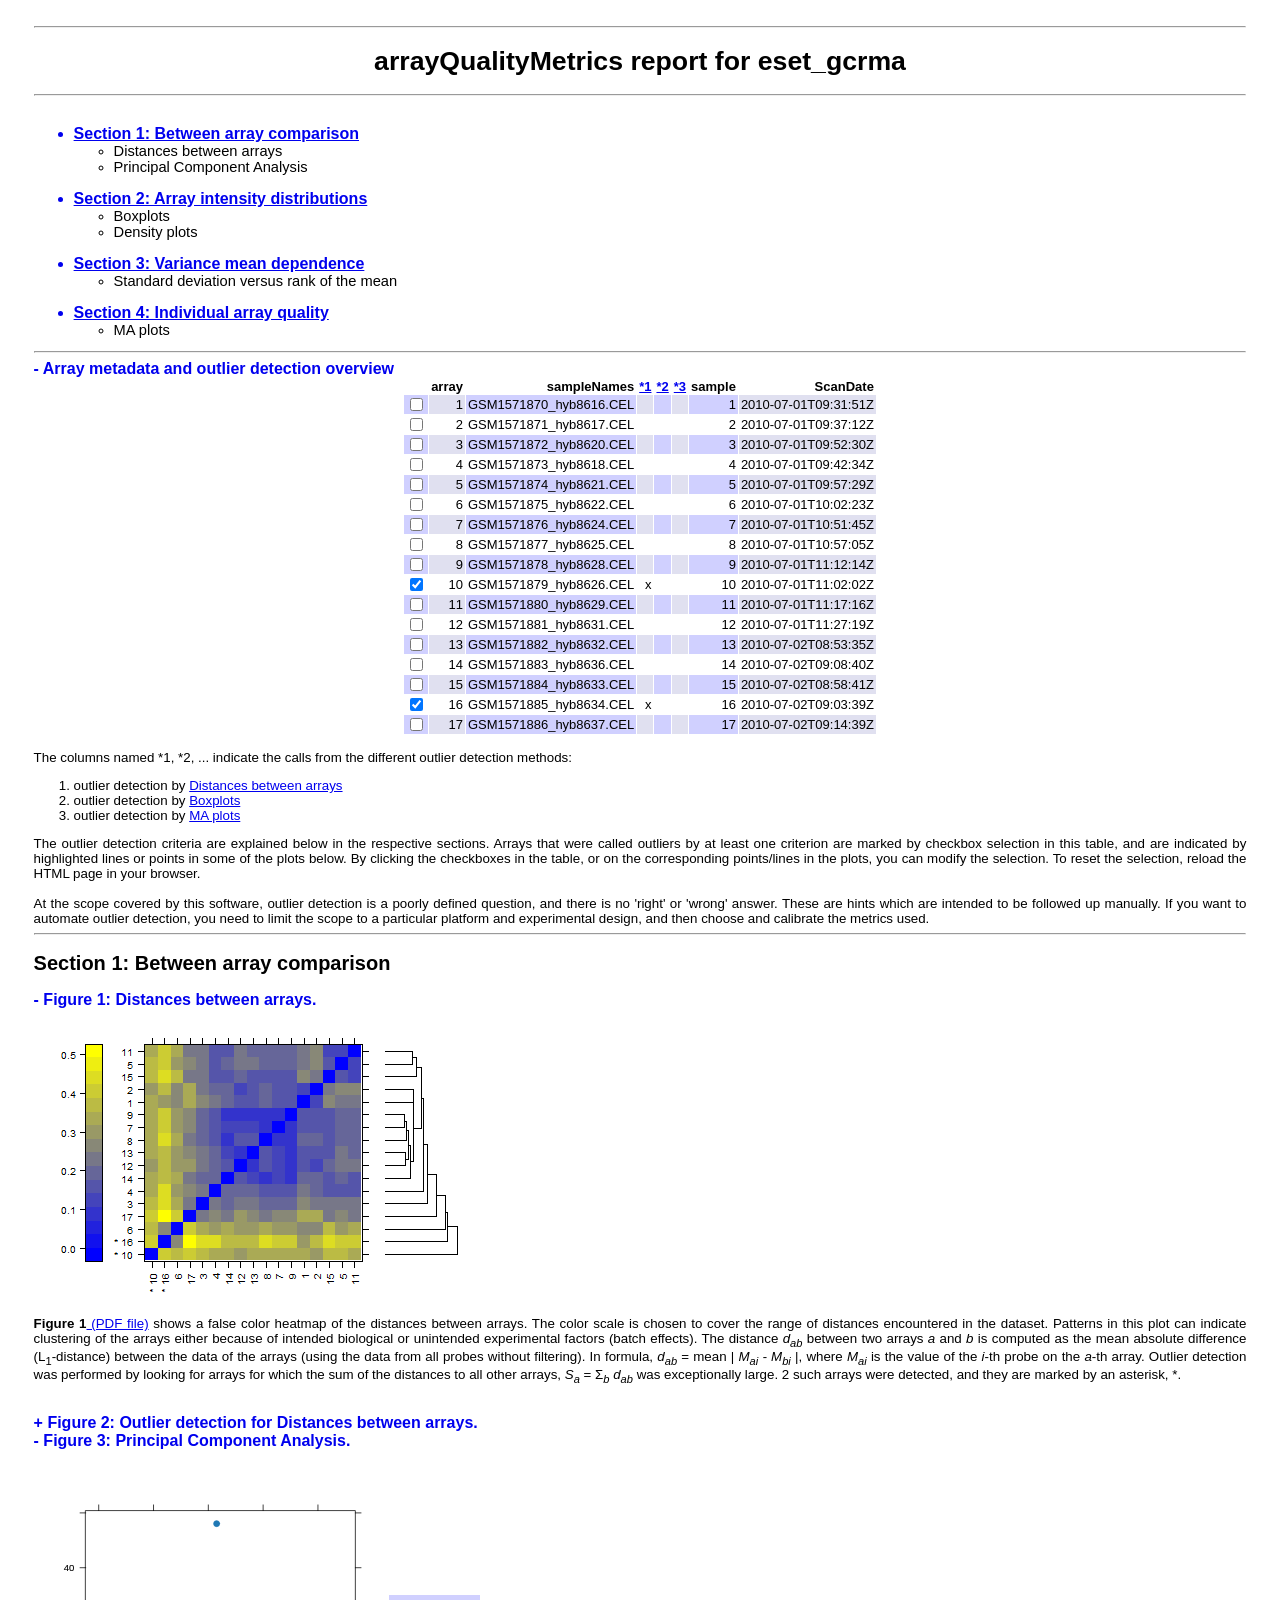
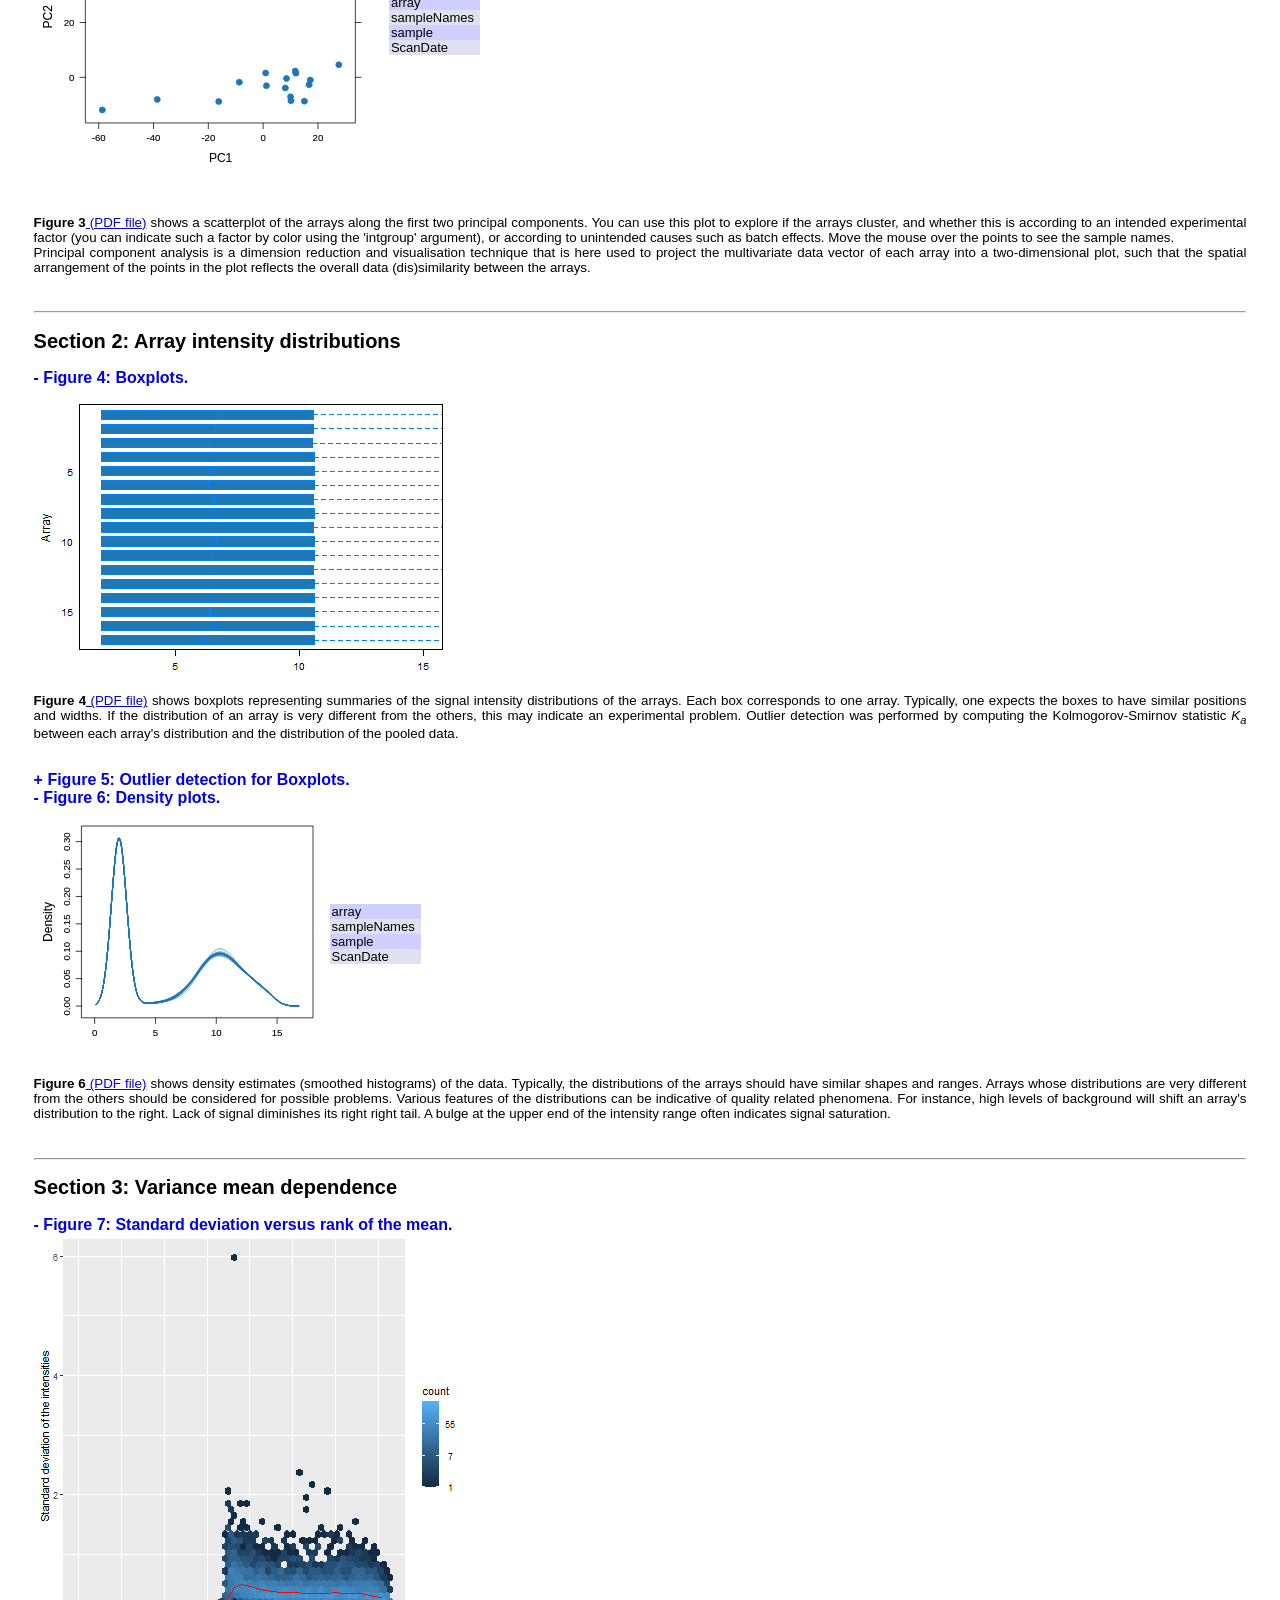
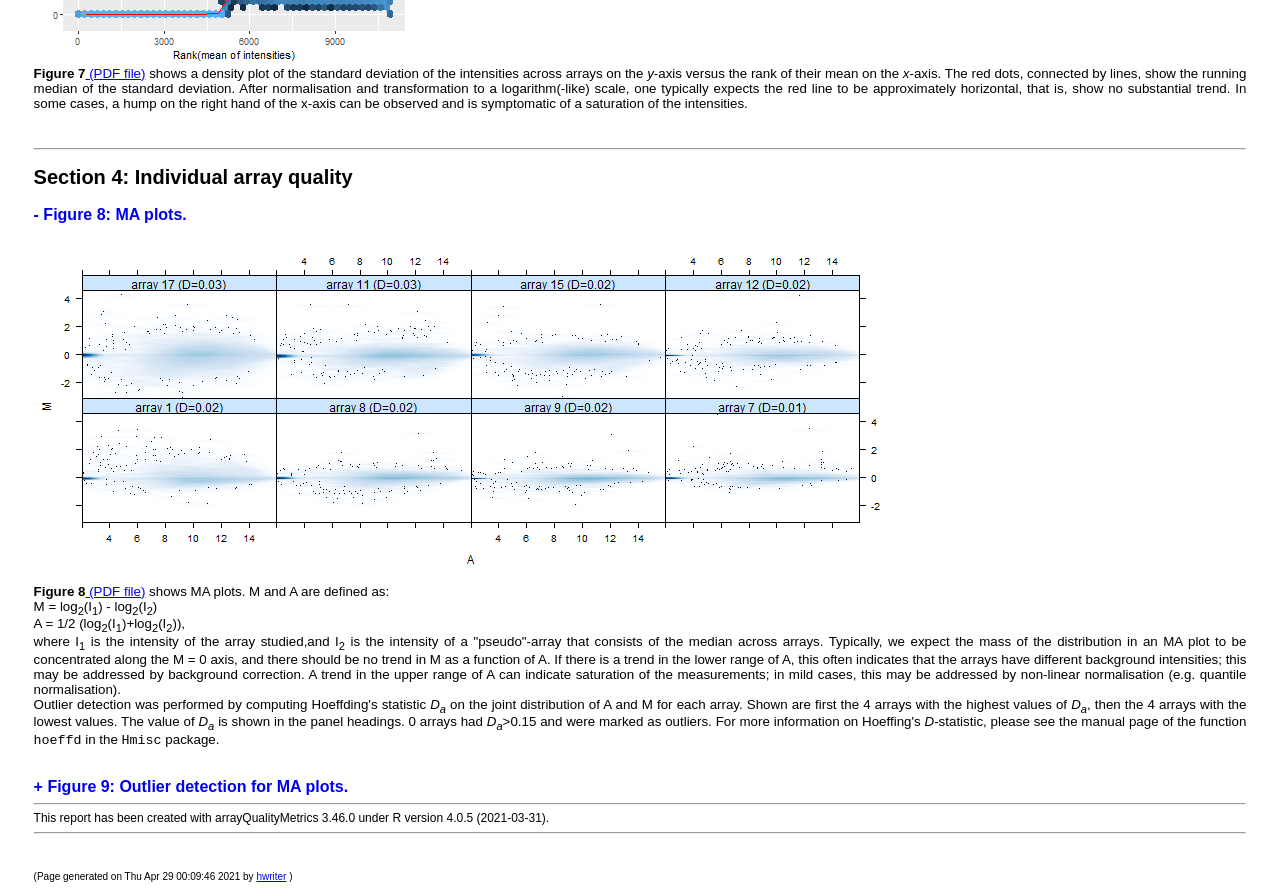
==== differential-expression-analysis/qc/qc-report-gcrma/index.html @ c39ec06c "eh" ====
<!DOCTYPE html PUBLIC "-//W3C//DTD XHTML 1.0 Transitional//EN" "http://www.w3.org/TR/xhtml1/DTD/xhtml1-transitional.dtd">
<html xmlns='http://www.w3.org/1999/xhtml' xml:lang='en' lang='en'><head>
<meta http-equiv="Content-Type" content="text/html; charset=utf-8"></meta>
<title>arrayQualityMetrics report for eset_gcrma</title>

<script language="JavaScript" src="arrayQualityMetrics.js"></script>
<link rel="stylesheet" type="text/css" href="arrayQualityMetrics.css"></link>
</head>
<body onload="reportinit()"><hr><h1>arrayQualityMetrics report for eset_gcrma</h1><hr><UL><a href="#S1"><br><li class='tocsection'>Section 1: Between array comparison</li><UL></a><li class='tocmodule'>Distances between arrays</li><li class='tocmodule'>Principal Component Analysis</li></UL><a href="#S2"><br><li class='tocsection'>Section 2: Array intensity distributions</li><UL></a><li class='tocmodule'>Boxplots</li><li class='tocmodule'>Density plots</li></UL><a href="#S3"><br><li class='tocsection'>Section 3: Variance mean dependence</li><UL></a><li class='tocmodule'>Standard deviation versus rank of the mean</li></UL><a href="#S4"><br><li class='tocsection'>Section 4: Individual array quality</li><UL></a><li class='tocmodule'>MA plots</li></UL></UL><hr><a name="arraymetadata" id="arraymetadata-h" href="javascript: toggle('arraymetadata')" style="text-decoration:none;font-weight:bold;font-size:larger">- Array metadata and outlier detection overview</a><br>

<div id="arraymetadata-b" style="display:block">
<table style="margin-left:auto;text-align:right;" border="1">
<tr>
<td bgcolor="#ffffff" style="font-weight:bold"> </td><td bgcolor="#ffffff" style="font-weight:bold">array</td><td bgcolor="#ffffff" style="font-weight:bold">sampleNames</td><td bgcolor="#ffffff" style="font-weight:bold"><a href="#hm">*1</a></td><td bgcolor="#ffffff" style="font-weight:bold"><a href="#box">*2</a></td><td bgcolor="#ffffff" style="font-weight:bold"><a href="#ma">*3</a></td><td bgcolor="#ffffff" style="font-weight:bold">sample</td><td bgcolor="#ffffff" style="font-weight:bold">ScanDate</td></tr>
<tr>
<td bgcolor="#d0d0ff"><input type='checkbox' name='ReportObjectCheckBoxes' value='' onchange='checkboxEvent(1)'></td><td bgcolor="#e0e0f0">1</td><td bgcolor="#d0d0ff">GSM1571870_hyb8616.CEL</td><td bgcolor="#e0e0f0"></td><td bgcolor="#d0d0ff"></td><td bgcolor="#e0e0f0"></td><td bgcolor="#d0d0ff">1</td><td bgcolor="#e0e0f0">2010-07-01T09:31:51Z</td></tr>
<tr>
<td bgcolor="#ffffff"><input type='checkbox' name='ReportObjectCheckBoxes' value='' onchange='checkboxEvent(2)'></td><td bgcolor="#ffffff">2</td><td bgcolor="#ffffff">GSM1571871_hyb8617.CEL</td><td bgcolor="#ffffff"></td><td bgcolor="#ffffff"></td><td bgcolor="#ffffff"></td><td bgcolor="#ffffff">2</td><td bgcolor="#ffffff">2010-07-01T09:37:12Z</td></tr>
<tr>
<td bgcolor="#d0d0ff"><input type='checkbox' name='ReportObjectCheckBoxes' value='' onchange='checkboxEvent(3)'></td><td bgcolor="#e0e0f0">3</td><td bgcolor="#d0d0ff">GSM1571872_hyb8620.CEL</td><td bgcolor="#e0e0f0"></td><td bgcolor="#d0d0ff"></td><td bgcolor="#e0e0f0"></td><td bgcolor="#d0d0ff">3</td><td bgcolor="#e0e0f0">2010-07-01T09:52:30Z</td></tr>
<tr>
<td bgcolor="#ffffff"><input type='checkbox' name='ReportObjectCheckBoxes' value='' onchange='checkboxEvent(4)'></td><td bgcolor="#ffffff">4</td><td bgcolor="#ffffff">GSM1571873_hyb8618.CEL</td><td bgcolor="#ffffff"></td><td bgcolor="#ffffff"></td><td bgcolor="#ffffff"></td><td bgcolor="#ffffff">4</td><td bgcolor="#ffffff">2010-07-01T09:42:34Z</td></tr>
<tr>
<td bgcolor="#d0d0ff"><input type='checkbox' name='ReportObjectCheckBoxes' value='' onchange='checkboxEvent(5)'></td><td bgcolor="#e0e0f0">5</td><td bgcolor="#d0d0ff">GSM1571874_hyb8621.CEL</td><td bgcolor="#e0e0f0"></td><td bgcolor="#d0d0ff"></td><td bgcolor="#e0e0f0"></td><td bgcolor="#d0d0ff">5</td><td bgcolor="#e0e0f0">2010-07-01T09:57:29Z</td></tr>
<tr>
<td bgcolor="#ffffff"><input type='checkbox' name='ReportObjectCheckBoxes' value='' onchange='checkboxEvent(6)'></td><td bgcolor="#ffffff">6</td><td bgcolor="#ffffff">GSM1571875_hyb8622.CEL</td><td bgcolor="#ffffff"></td><td bgcolor="#ffffff"></td><td bgcolor="#ffffff"></td><td bgcolor="#ffffff">6</td><td bgcolor="#ffffff">2010-07-01T10:02:23Z</td></tr>
<tr>
<td bgcolor="#d0d0ff"><input type='checkbox' name='ReportObjectCheckBoxes' value='' onchange='checkboxEvent(7)'></td><td bgcolor="#e0e0f0">7</td><td bgcolor="#d0d0ff">GSM1571876_hyb8624.CEL</td><td bgcolor="#e0e0f0"></td><td bgcolor="#d0d0ff"></td><td bgcolor="#e0e0f0"></td><td bgcolor="#d0d0ff">7</td><td bgcolor="#e0e0f0">2010-07-01T10:51:45Z</td></tr>
<tr>
<td bgcolor="#ffffff"><input type='checkbox' name='ReportObjectCheckBoxes' value='' onchange='checkboxEvent(8)'></td><td bgcolor="#ffffff">8</td><td bgcolor="#ffffff">GSM1571877_hyb8625.CEL</td><td bgcolor="#ffffff"></td><td bgcolor="#ffffff"></td><td bgcolor="#ffffff"></td><td bgcolor="#ffffff">8</td><td bgcolor="#ffffff">2010-07-01T10:57:05Z</td></tr>
<tr>
<td bgcolor="#d0d0ff"><input type='checkbox' name='ReportObjectCheckBoxes' value='' onchange='checkboxEvent(9)'></td><td bgcolor="#e0e0f0">9</td><td bgcolor="#d0d0ff">GSM1571878_hyb8628.CEL</td><td bgcolor="#e0e0f0"></td><td bgcolor="#d0d0ff"></td><td bgcolor="#e0e0f0"></td><td bgcolor="#d0d0ff">9</td><td bgcolor="#e0e0f0">2010-07-01T11:12:14Z</td></tr>
<tr>
<td bgcolor="#ffffff"><input type='checkbox' name='ReportObjectCheckBoxes' value='' onchange='checkboxEvent(10)'></td><td bgcolor="#ffffff">10</td><td bgcolor="#ffffff">GSM1571879_hyb8626.CEL</td><td bgcolor="#ffffff">x</td><td bgcolor="#ffffff"></td><td bgcolor="#ffffff"></td><td bgcolor="#ffffff">10</td><td bgcolor="#ffffff">2010-07-01T11:02:02Z</td></tr>
<tr>
<td bgcolor="#d0d0ff"><input type='checkbox' name='ReportObjectCheckBoxes' value='' onchange='checkboxEvent(11)'></td><td bgcolor="#e0e0f0">11</td><td bgcolor="#d0d0ff">GSM1571880_hyb8629.CEL</td><td bgcolor="#e0e0f0"></td><td bgcolor="#d0d0ff"></td><td bgcolor="#e0e0f0"></td><td bgcolor="#d0d0ff">11</td><td bgcolor="#e0e0f0">2010-07-01T11:17:16Z</td></tr>
<tr>
<td bgcolor="#ffffff"><input type='checkbox' name='ReportObjectCheckBoxes' value='' onchange='checkboxEvent(12)'></td><td bgcolor="#ffffff">12</td><td bgcolor="#ffffff">GSM1571881_hyb8631.CEL</td><td bgcolor="#ffffff"></td><td bgcolor="#ffffff"></td><td bgcolor="#ffffff"></td><td bgcolor="#ffffff">12</td><td bgcolor="#ffffff">2010-07-01T11:27:19Z</td></tr>
<tr>
<td bgcolor="#d0d0ff"><input type='checkbox' name='ReportObjectCheckBoxes' value='' onchange='checkboxEvent(13)'></td><td bgcolor="#e0e0f0">13</td><td bgcolor="#d0d0ff">GSM1571882_hyb8632.CEL</td><td bgcolor="#e0e0f0"></td><td bgcolor="#d0d0ff"></td><td bgcolor="#e0e0f0"></td><td bgcolor="#d0d0ff">13</td><td bgcolor="#e0e0f0">2010-07-02T08:53:35Z</td></tr>
<tr>
<td bgcolor="#ffffff"><input type='checkbox' name='ReportObjectCheckBoxes' value='' onchange='checkboxEvent(14)'></td><td bgcolor="#ffffff">14</td><td bgcolor="#ffffff">GSM1571883_hyb8636.CEL</td><td bgcolor="#ffffff"></td><td bgcolor="#ffffff"></td><td bgcolor="#ffffff"></td><td bgcolor="#ffffff">14</td><td bgcolor="#ffffff">2010-07-02T09:08:40Z</td></tr>
<tr>
<td bgcolor="#d0d0ff"><input type='checkbox' name='ReportObjectCheckBoxes' value='' onchange='checkboxEvent(15)'></td><td bgcolor="#e0e0f0">15</td><td bgcolor="#d0d0ff">GSM1571884_hyb8633.CEL</td><td bgcolor="#e0e0f0"></td><td bgcolor="#d0d0ff"></td><td bgcolor="#e0e0f0"></td><td bgcolor="#d0d0ff">15</td><td bgcolor="#e0e0f0">2010-07-02T08:58:41Z</td></tr>
<tr>
<td bgcolor="#ffffff"><input type='checkbox' name='ReportObjectCheckBoxes' value='' onchange='checkboxEvent(16)'></td><td bgcolor="#ffffff">16</td><td bgcolor="#ffffff">GSM1571885_hyb8634.CEL</td><td bgcolor="#ffffff">x</td><td bgcolor="#ffffff"></td><td bgcolor="#ffffff"></td><td bgcolor="#ffffff">16</td><td bgcolor="#ffffff">2010-07-02T09:03:39Z</td></tr>
<tr>
<td bgcolor="#d0d0ff"><input type='checkbox' name='ReportObjectCheckBoxes' value='' onchange='checkboxEvent(17)'></td><td bgcolor="#e0e0f0">17</td><td bgcolor="#d0d0ff">GSM1571886_hyb8637.CEL</td><td bgcolor="#e0e0f0"></td><td bgcolor="#d0d0ff"></td><td bgcolor="#e0e0f0"></td><td bgcolor="#d0d0ff">17</td><td bgcolor="#e0e0f0">2010-07-02T09:14:39Z</td></tr>
</table>
<br>The columns named *1, *2, ... indicate the calls from the different outlier detection methods:<OL><LI> outlier detection by <a href="#hm">Distances between arrays</a></LI><LI> outlier detection by <a href="#box">Boxplots</a></LI><LI> outlier detection by <a href="#ma">MA plots</a></LI></OL>The outlier detection criteria are explained below in the respective sections. Arrays that were called outliers by at least one criterion are marked by checkbox selection in this table, and are indicated by highlighted lines or points in some of the plots below. By clicking the checkboxes in the table, or on the corresponding points/lines in the plots, you can modify the selection. To reset the selection, reload the HTML page in your browser.<br><br>At the scope covered by this software, outlier detection is a poorly defined question, and there is no 'right' or 'wrong' answer. These are hints which are intended to be followed up manually. If you want to automate outlier detection, you need to limit the scope to a particular platform and experimental design, and then choose and calibrate the metrics used.<br></div><hr><h2><a name= 'S1'>Section 1: Between array comparison</a></h2>

<a name="hm" id="hm-h" href="javascript: toggle('hm')" style="text-decoration:none;font-weight:bold;font-size:larger">- Figure 1: Distances between arrays.</a><br>

<div id="hm-b" style="display:block">
<img src="hm.png" border="0" alt="hm.png" id="Figls:hm"></img><br>
<b>Figure 1</b><a href="hm.pdf"> (PDF file)</a> shows a false color heatmap of the distances between arrays. The color scale is chosen to cover the range of distances encountered in the dataset. Patterns in this plot can indicate clustering of the arrays either because of intended biological or unintended experimental factors (batch effects). The distance <i>d<sub>ab</sub></i> between two arrays <i>a</i> and <i>b</i> is computed as the mean absolute difference (L<sub>1</sub>-distance) between the data of the arrays (using the data from all probes without filtering). In formula, <i>d<sub>ab</sub></i> = mean | <i>M<sub>ai</sub> - M<sub>bi</sub></i> |, where <i>M<sub>ai</sub></i> is the value of the <i>i</i>-th probe on the <i>a</i>-th array. Outlier detection was performed by looking for arrays for which the sum of the distances to all other arrays, <i>S<sub>a</sub></i> = &Sigma;<sub><i>b</i></sub> <i>d<sub>ab</sub></i> was exceptionally large. 2 such arrays were detected, and they are marked by an asterisk, *.<br><br><br>
</div>

<a name="out hm" id="out hm-h" href="javascript: toggle('out hm')" style="text-decoration:none;font-weight:bold;font-size:larger">+ Figure 2: Outlier detection for Distances between arrays.</a><br>

<div id="out hm-b" style="display:none">
<img src="out hm.png" border="0" alt="out hm.png" id="Figls:out hm"></img><br>
<b>Figure 2</b><a href="out hm.pdf"> (PDF file)</a> shows a bar chart of the sum of distances to other arrays <i>S<sub>a</sub></i>, the outlier detection criterion from the previous figure. The bars are shown in the original order of the arrays. Based on the distribution of the values across all arrays, a threshold of 5.32 was determined, which is indicated by the vertical line. 2 arrays exceeded the threshold and were considered outliers.<br><br><br>
</div>

<a name="pca" id="pca-h" href="javascript: toggle('pca')" style="text-decoration:none;font-weight:bold;font-size:larger">- Figure 3: Principal Component Analysis.</a><br>

<div id="pca-b" style="display:block">
<table border="1">
<tr>
<td><?xml version="1.0" encoding="ISO8859-1"?>
<svg xmlns="http://www.w3.org/2000/svg" xmlns:xlink="http://www.w3.org/1999/xlink" width="347.37px" height="347.37px" viewBox="0 0 347.37 347.37" version="1.1" id="Fig:pca">
  <metadata xmlns:gridsvg="http://www.stat.auckland.ac.nz/~paul/R/gridSVG/">
    <gridsvg:generator name="gridSVG" version="1.7-2" time="2021-04-29 00:09:44"/>
    <gridsvg:argument name="name" value="C:/Users/xlxs4/meta-analysis/differential-expression-analysis/qc/qc-report-gcrma/pca.svg"/>
    <gridsvg:argument name="exportCoords" value="none"/>
    <gridsvg:argument name="exportMappings" value="none"/>
    <gridsvg:argument name="exportJS" value="none"/>
    <gridsvg:argument name="res" value="72"/>
    <gridsvg:argument name="prefix" value="Fig:pca"/>
    <gridsvg:argument name="addClasses" value="FALSE"/>
    <gridsvg:argument name="indent" value="TRUE"/>
    <gridsvg:argument name="htmlWrapper" value="FALSE"/>
    <gridsvg:argument name="usePaths" value="none"/>
    <gridsvg:argument name="uniqueNames" value="TRUE"/>
    <gridsvg:separator name="id.sep" value="."/>
    <gridsvg:separator name="gPath.sep" value="::"/>
    <gridsvg:separator name="vpPath.sep" value="::"/>
  </metadata>
  <g transform="translate(0, 347.37) scale(1, -1)">
    <g id="Fig:pcagridSVG" fill="none" stroke="rgb(0,0,0)" stroke-dasharray="none" stroke-width="0.75" font-size="12" font-family="Helvetica, Arial, FreeSans, Liberation Sans, Nimbus Sans L, sans-serif" opacity="1" stroke-linecap="round" stroke-linejoin="round" stroke-miterlimit="10" stroke-opacity="1" fill-opacity="0" font-weight="normal" font-style="normal">
      <defs>
        <symbol id="Fig:pcagridSVG.pch19" viewBox="-5 -5 10 10" overflow="visible">
          <circle cx="0" cy="0" r="3.75"/>
        </symbol>
      </defs>
      <g id="Fig:pcaplot_01.background.1">
        <rect id="Fig:pcaplot_01.background.1.1" x="0" y="0" width="347.37" height="347.37" transform="" fill="none" stroke="none" stroke-opacity="0" fill-opacity="0"/>
      </g>
      <g id="Fig:pcaplot_01.toplevel.vp.1" font-size="12">
        <g id="Fig:pcaplot_01.xlab.vp.1">
          <g id="Fig:pcaplot_01.xlab.1">
            <g id="Fig:pcaplot_01.xlab.1.1" transform="translate(183.55, 40.89)" stroke-width="0.1">
              <g id="Fig:pcaplot_01.xlab.1.1.scale" transform="scale(1, -1)">
                <text x="0" y="0" id="Fig:pcaplot_01.xlab.1.1.text" text-anchor="middle" opacity="1" stroke="rgb(0,0,0)" fill="rgb(0,0,0)" stroke-opacity="1" fill-opacity="1" font-size="12" font-weight="normal" font-style="normal">
                  <tspan id="Fig:pcaplot_01.xlab.1.1.tspan.1" dy="4.31" x="0">PC1</tspan>
                </text>
              </g>
            </g>
          </g>
        </g>
        <g id="Fig:pcaplot_01.ylab.vp.1">
          <g id="Fig:pcaplot_01.ylab.1">
            <g id="Fig:pcaplot_01.ylab.1.1" transform="translate(10.31, 181.58)" stroke-width="0.1">
              <g id="Fig:pcaplot_01.ylab.1.1.scale" transform="scale(1, -1)">
                <text x="0" y="0" id="Fig:pcaplot_01.ylab.1.1.text" transform="rotate(-90)" text-anchor="middle" opacity="1" stroke="rgb(0,0,0)" fill="rgb(0,0,0)" stroke-opacity="1" fill-opacity="1" font-size="12" font-weight="normal" font-style="normal">
                  <tspan id="Fig:pcaplot_01.ylab.1.1.tspan.1" dy="4.31" x="0">PC2</tspan>
                </text>
              </g>
            </g>
          </g>
        </g>
        <g id="Fig:pcaplot_01.figure.vp.1"/>
        <defs>
          <clipPath id="Fig:pcaplot_01.panel.1.1.vp.1.clipPath">
            <rect x="48.74" y="75.38" width="269.62" height="212.4" fill="none" stroke="none"/>
          </clipPath>
        </defs>
        <g id="Fig:pcaplot_01.panel.1.1.vp.1" clip-path="url(#Fig:pcaplot_01.panel.1.1.vp.1.clipPath)"/>
        <g id="Fig:pcaplot_01.strip.1.1.off.vp.1">
          <g id="Fig:pcaplot_01.ticks.top.panel.1.1.1">
            <polyline id="Fig:pcaplot_01.ticks.top.panel.1.1.1.1" points="61.71,287.78 61.71,293.45" stroke="rgb(0,0,0)" opacity="1" stroke-dasharray="none" stroke-width="0.75" stroke-opacity="1" fill="none"/>
            <polyline id="Fig:pcaplot_01.ticks.top.panel.1.1.1.2" points="116.52,287.78 116.52,293.45" stroke="rgb(0,0,0)" opacity="1" stroke-dasharray="none" stroke-width="0.75" stroke-opacity="1" fill="none"/>
            <polyline id="Fig:pcaplot_01.ticks.top.panel.1.1.1.3" points="171.33,287.78 171.33,293.45" stroke="rgb(0,0,0)" opacity="1" stroke-dasharray="none" stroke-width="0.75" stroke-opacity="1" fill="none"/>
            <polyline id="Fig:pcaplot_01.ticks.top.panel.1.1.1.4" points="226.14,287.78 226.14,293.45" stroke="rgb(0,0,0)" opacity="1" stroke-dasharray="none" stroke-width="0.75" stroke-opacity="1" fill="none"/>
            <polyline id="Fig:pcaplot_01.ticks.top.panel.1.1.1.5" points="280.95,287.78 280.95,293.45" stroke="rgb(0,0,0)" opacity="1" stroke-dasharray="none" stroke-width="0.75" stroke-opacity="1" fill="none"/>
          </g>
        </g>
        <g id="Fig:pcaplot_01.strip.left.1.1.off.vp.1">
          <g id="Fig:pcaplot_01.ticks.left.panel.1.1.1">
            <polyline id="Fig:pcaplot_01.ticks.left.panel.1.1.1.1" points="48.74,121.04 43.07,121.04" stroke="rgb(0,0,0)" opacity="1" stroke-dasharray="none" stroke-width="0.75" stroke-opacity="1" fill="none"/>
            <polyline id="Fig:pcaplot_01.ticks.left.panel.1.1.1.2" points="48.74,175.85 43.07,175.85" stroke="rgb(0,0,0)" opacity="1" stroke-dasharray="none" stroke-width="0.75" stroke-opacity="1" fill="none"/>
            <polyline id="Fig:pcaplot_01.ticks.left.panel.1.1.1.3" points="48.74,230.66 43.07,230.66" stroke="rgb(0,0,0)" opacity="1" stroke-dasharray="none" stroke-width="0.75" stroke-opacity="1" fill="none"/>
            <polyline id="Fig:pcaplot_01.ticks.left.panel.1.1.1.4" points="48.74,285.47 43.07,285.47" stroke="rgb(0,0,0)" opacity="1" stroke-dasharray="none" stroke-width="0.75" stroke-opacity="1" fill="none"/>
          </g>
          <g id="Fig:pcaplot_01.ticklabels.left.panel.1.1.1">
            <g id="Fig:pcaplot_01.ticklabels.left.panel.1.1.1.1" transform="translate(37.41, 121.04)" stroke-width="0.1">
              <g id="Fig:pcaplot_01.ticklabels.left.panel.1.1.1.1.scale" transform="scale(1, -1)">
                <text x="0" y="0" id="Fig:pcaplot_01.ticklabels.left.panel.1.1.1.1.text" text-anchor="end" stroke="rgb(0,0,0)" opacity="1" fill="rgb(0,0,0)" stroke-opacity="1" fill-opacity="1" font-size="9.6" font-weight="normal" font-style="normal">
                  <tspan id="Fig:pcaplot_01.ticklabels.left.panel.1.1.1.1.tspan.1" dy="3.59" x="0">0</tspan>
                </text>
              </g>
            </g>
            <g id="Fig:pcaplot_01.ticklabels.left.panel.1.1.1.2" transform="translate(37.41, 175.85)" stroke-width="0.1">
              <g id="Fig:pcaplot_01.ticklabels.left.panel.1.1.1.2.scale" transform="scale(1, -1)">
                <text x="0" y="0" id="Fig:pcaplot_01.ticklabels.left.panel.1.1.1.2.text" text-anchor="end" stroke="rgb(0,0,0)" opacity="1" fill="rgb(0,0,0)" stroke-opacity="1" fill-opacity="1" font-size="9.6" font-weight="normal" font-style="normal">
                  <tspan id="Fig:pcaplot_01.ticklabels.left.panel.1.1.1.2.tspan.1" dy="3.59" x="0">20</tspan>
                </text>
              </g>
            </g>
            <g id="Fig:pcaplot_01.ticklabels.left.panel.1.1.1.3" transform="translate(37.41, 230.66)" stroke-width="0.1">
              <g id="Fig:pcaplot_01.ticklabels.left.panel.1.1.1.3.scale" transform="scale(1, -1)">
                <text x="0" y="0" id="Fig:pcaplot_01.ticklabels.left.panel.1.1.1.3.text" text-anchor="end" stroke="rgb(0,0,0)" opacity="1" fill="rgb(0,0,0)" stroke-opacity="1" fill-opacity="1" font-size="9.6" font-weight="normal" font-style="normal">
                  <tspan id="Fig:pcaplot_01.ticklabels.left.panel.1.1.1.3.tspan.1" dy="3.59" x="0">40</tspan>
                </text>
              </g>
            </g>
          </g>
        </g>
        <g id="Fig:pcaplot_01.panel.1.1.off.vp.1">
          <g id="Fig:pcaplot_01.ticks.bottom.panel.1.1.1">
            <polyline id="Fig:pcaplot_01.ticks.bottom.panel.1.1.1.1" points="61.71,75.38 61.71,69.72" stroke="rgb(0,0,0)" opacity="1" stroke-dasharray="none" stroke-width="0.75" stroke-opacity="1" fill="none"/>
            <polyline id="Fig:pcaplot_01.ticks.bottom.panel.1.1.1.2" points="116.52,75.38 116.52,69.72" stroke="rgb(0,0,0)" opacity="1" stroke-dasharray="none" stroke-width="0.75" stroke-opacity="1" fill="none"/>
            <polyline id="Fig:pcaplot_01.ticks.bottom.panel.1.1.1.3" points="171.33,75.38 171.33,69.72" stroke="rgb(0,0,0)" opacity="1" stroke-dasharray="none" stroke-width="0.75" stroke-opacity="1" fill="none"/>
            <polyline id="Fig:pcaplot_01.ticks.bottom.panel.1.1.1.4" points="226.14,75.38 226.14,69.72" stroke="rgb(0,0,0)" opacity="1" stroke-dasharray="none" stroke-width="0.75" stroke-opacity="1" fill="none"/>
            <polyline id="Fig:pcaplot_01.ticks.bottom.panel.1.1.1.5" points="280.95,75.38 280.95,69.72" stroke="rgb(0,0,0)" opacity="1" stroke-dasharray="none" stroke-width="0.75" stroke-opacity="1" fill="none"/>
          </g>
          <g id="Fig:pcaplot_01.ticklabels.bottom.panel.1.1.1">
            <g id="Fig:pcaplot_01.ticklabels.bottom.panel.1.1.1.1" transform="translate(61.71, 64.05)" stroke-width="0.1">
              <g id="Fig:pcaplot_01.ticklabels.bottom.panel.1.1.1.1.scale" transform="scale(1, -1)">
                <text x="0" y="0" id="Fig:pcaplot_01.ticklabels.bottom.panel.1.1.1.1.text" text-anchor="middle" stroke="rgb(0,0,0)" opacity="1" fill="rgb(0,0,0)" stroke-opacity="1" fill-opacity="1" font-size="9.6" font-weight="normal" font-style="normal">
                  <tspan id="Fig:pcaplot_01.ticklabels.bottom.panel.1.1.1.1.tspan.1" dy="7.18" x="0">-60</tspan>
                </text>
              </g>
            </g>
            <g id="Fig:pcaplot_01.ticklabels.bottom.panel.1.1.1.2" transform="translate(116.52, 64.05)" stroke-width="0.1">
              <g id="Fig:pcaplot_01.ticklabels.bottom.panel.1.1.1.2.scale" transform="scale(1, -1)">
                <text x="0" y="0" id="Fig:pcaplot_01.ticklabels.bottom.panel.1.1.1.2.text" text-anchor="middle" stroke="rgb(0,0,0)" opacity="1" fill="rgb(0,0,0)" stroke-opacity="1" fill-opacity="1" font-size="9.6" font-weight="normal" font-style="normal">
                  <tspan id="Fig:pcaplot_01.ticklabels.bottom.panel.1.1.1.2.tspan.1" dy="7.18" x="0">-40</tspan>
                </text>
              </g>
            </g>
            <g id="Fig:pcaplot_01.ticklabels.bottom.panel.1.1.1.3" transform="translate(171.33, 64.05)" stroke-width="0.1">
              <g id="Fig:pcaplot_01.ticklabels.bottom.panel.1.1.1.3.scale" transform="scale(1, -1)">
                <text x="0" y="0" id="Fig:pcaplot_01.ticklabels.bottom.panel.1.1.1.3.text" text-anchor="middle" stroke="rgb(0,0,0)" opacity="1" fill="rgb(0,0,0)" stroke-opacity="1" fill-opacity="1" font-size="9.6" font-weight="normal" font-style="normal">
                  <tspan id="Fig:pcaplot_01.ticklabels.bottom.panel.1.1.1.3.tspan.1" dy="7.18" x="0">-20</tspan>
                </text>
              </g>
            </g>
            <g id="Fig:pcaplot_01.ticklabels.bottom.panel.1.1.1.4" transform="translate(226.14, 64.05)" stroke-width="0.1">
              <g id="Fig:pcaplot_01.ticklabels.bottom.panel.1.1.1.4.scale" transform="scale(1, -1)">
                <text x="0" y="0" id="Fig:pcaplot_01.ticklabels.bottom.panel.1.1.1.4.text" text-anchor="middle" stroke="rgb(0,0,0)" opacity="1" fill="rgb(0,0,0)" stroke-opacity="1" fill-opacity="1" font-size="9.6" font-weight="normal" font-style="normal">
                  <tspan id="Fig:pcaplot_01.ticklabels.bottom.panel.1.1.1.4.tspan.1" dy="7.18" x="0">0</tspan>
                </text>
              </g>
            </g>
            <g id="Fig:pcaplot_01.ticklabels.bottom.panel.1.1.1.5" transform="translate(280.95, 64.05)" stroke-width="0.1">
              <g id="Fig:pcaplot_01.ticklabels.bottom.panel.1.1.1.5.scale" transform="scale(1, -1)">
                <text x="0" y="0" id="Fig:pcaplot_01.ticklabels.bottom.panel.1.1.1.5.text" text-anchor="middle" stroke="rgb(0,0,0)" opacity="1" fill="rgb(0,0,0)" stroke-opacity="1" fill-opacity="1" font-size="9.6" font-weight="normal" font-style="normal">
                  <tspan id="Fig:pcaplot_01.ticklabels.bottom.panel.1.1.1.5.tspan.1" dy="7.18" x="0">20</tspan>
                </text>
              </g>
            </g>
          </g>
          <g id="Fig:pcaplot_01.ticks.right.panel.1.1.1">
            <polyline id="Fig:pcaplot_01.ticks.right.panel.1.1.1.1" points="318.36,121.04 324.03,121.04" stroke="rgb(0,0,0)" opacity="1" stroke-dasharray="none" stroke-width="0.75" stroke-opacity="1" fill="none"/>
            <polyline id="Fig:pcaplot_01.ticks.right.panel.1.1.1.2" points="318.36,175.85 324.03,175.85" stroke="rgb(0,0,0)" opacity="1" stroke-dasharray="none" stroke-width="0.75" stroke-opacity="1" fill="none"/>
            <polyline id="Fig:pcaplot_01.ticks.right.panel.1.1.1.3" points="318.36,230.66 324.03,230.66" stroke="rgb(0,0,0)" opacity="1" stroke-dasharray="none" stroke-width="0.75" stroke-opacity="1" fill="none"/>
            <polyline id="Fig:pcaplot_01.ticks.right.panel.1.1.1.4" points="318.36,285.47 324.03,285.47" stroke="rgb(0,0,0)" opacity="1" stroke-dasharray="none" stroke-width="0.75" stroke-opacity="1" fill="none"/>
          </g>
        </g>
        <defs>
          <clipPath id="Fig:pcaplot_01.panel.1.1.vp.2.clipPath">
            <rect x="48.74" y="75.38" width="269.62" height="212.4" fill="none" stroke="none"/>
          </clipPath>
        </defs>
        <g id="Fig:pcaplot_01.panel.1.1.vp.2" clip-path="url(#Fig:pcaplot_01.panel.1.1.vp.2.clipPath)">
          <g id="Fig:pcaplot_01.xyplot.points.panel.1.1.1">
            <use id="Fig:pcaplot_01.xyplot.points.panel.1.1.1.1" href="#Fig:pcagridSVG.pch19" x="181.72" y="96.77" width="8" height="8" transform=" translate(-4,-4)" stroke="rgb(31,120,180)" stroke-width="0.94" opacity="1" fill="rgb(31,120,180)" font-size="8" stroke-opacity="1" fill-opacity="1" font-weight="normal" font-style="normal"/>
            <use id="Fig:pcaplot_01.xyplot.points.panel.1.1.1.2" href="#Fig:pcagridSVG.pch19" x="202.31" y="116.18" width="8" height="8" transform=" translate(-4,-4)" stroke="rgb(31,120,180)" stroke-width="0.94" opacity="1" fill="rgb(31,120,180)" font-size="8" stroke-opacity="1" fill-opacity="1" font-weight="normal" font-style="normal"/>
            <use id="Fig:pcaplot_01.xyplot.points.panel.1.1.1.3" href="#Fig:pcagridSVG.pch19" x="267.38" y="97.17" width="8" height="8" transform=" translate(-4,-4)" stroke="rgb(31,120,180)" stroke-width="0.94" opacity="1" fill="rgb(31,120,180)" font-size="8" stroke-opacity="1" fill-opacity="1" font-weight="normal" font-style="normal"/>
            <use id="Fig:pcaplot_01.xyplot.points.panel.1.1.1.4" href="#Fig:pcagridSVG.pch19" x="258.21" y="127.3" width="8" height="8" transform=" translate(-4,-4)" stroke="rgb(31,120,180)" stroke-width="0.94" opacity="1" fill="rgb(31,120,180)" font-size="8" stroke-opacity="1" fill-opacity="1" font-weight="normal" font-style="normal"/>
            <use id="Fig:pcaplot_01.xyplot.points.panel.1.1.1.5" href="#Fig:pcagridSVG.pch19" x="253.93" y="97.7" width="8" height="8" transform=" translate(-4,-4)" stroke="rgb(31,120,180)" stroke-width="0.94" opacity="1" fill="rgb(31,120,180)" font-size="8" stroke-opacity="1" fill-opacity="1" font-weight="normal" font-style="normal"/>
            <use id="Fig:pcaplot_01.xyplot.points.panel.1.1.1.6" href="#Fig:pcagridSVG.pch19" x="120.23" y="98.98" width="8" height="8" transform=" translate(-4,-4)" stroke="rgb(31,120,180)" stroke-width="0.94" opacity="1" fill="rgb(31,120,180)" font-size="8" stroke-opacity="1" fill-opacity="1" font-weight="normal" font-style="normal"/>
            <use id="Fig:pcaplot_01.xyplot.points.panel.1.1.1.7" href="#Fig:pcagridSVG.pch19" x="248.29" y="110.37" width="8" height="8" transform=" translate(-4,-4)" stroke="rgb(31,120,180)" stroke-width="0.94" opacity="1" fill="rgb(31,120,180)" font-size="8" stroke-opacity="1" fill-opacity="1" font-weight="normal" font-style="normal"/>
            <use id="Fig:pcaplot_01.xyplot.points.panel.1.1.1.8" href="#Fig:pcagridSVG.pch19" x="273.34" y="118.27" width="8" height="8" transform=" translate(-4,-4)" stroke="rgb(31,120,180)" stroke-width="0.94" opacity="1" fill="rgb(31,120,180)" font-size="8" stroke-opacity="1" fill-opacity="1" font-weight="normal" font-style="normal"/>
            <use id="Fig:pcaplot_01.xyplot.points.panel.1.1.1.9" href="#Fig:pcagridSVG.pch19" x="249.53" y="119.88" width="8" height="8" transform=" translate(-4,-4)" stroke="rgb(31,120,180)" stroke-width="0.94" opacity="1" fill="rgb(31,120,180)" font-size="8" stroke-opacity="1" fill-opacity="1" font-weight="normal" font-style="normal"/>
            <use id="Fig:pcaplot_01.xyplot.points.panel.1.1.1.10" href="#Fig:pcagridSVG.pch19" x="179.66" y="274.74" width="8" height="8" transform=" translate(-4,-4)" stroke="rgb(31,120,180)" stroke-width="0.94" opacity="1" fill="rgb(31,120,180)" font-size="8" stroke-opacity="1" fill-opacity="1" font-weight="normal" font-style="normal"/>
            <use id="Fig:pcaplot_01.xyplot.points.panel.1.1.1.11" href="#Fig:pcagridSVG.pch19" x="258.86" y="125.21" width="8" height="8" transform=" translate(-4,-4)" stroke="rgb(31,120,180)" stroke-width="0.94" opacity="1" fill="rgb(31,120,180)" font-size="8" stroke-opacity="1" fill-opacity="1" font-weight="normal" font-style="normal"/>
            <use id="Fig:pcaplot_01.xyplot.points.panel.1.1.1.12" href="#Fig:pcagridSVG.pch19" x="228.66" y="125.35" width="8" height="8" transform=" translate(-4,-4)" stroke="rgb(31,120,180)" stroke-width="0.94" opacity="1" fill="rgb(31,120,180)" font-size="8" stroke-opacity="1" fill-opacity="1" font-weight="normal" font-style="normal"/>
            <use id="Fig:pcaplot_01.xyplot.points.panel.1.1.1.13" href="#Fig:pcagridSVG.pch19" x="229.42" y="112.65" width="8" height="8" transform=" translate(-4,-4)" stroke="rgb(31,120,180)" stroke-width="0.94" opacity="1" fill="rgb(31,120,180)" font-size="8" stroke-opacity="1" fill-opacity="1" font-weight="normal" font-style="normal"/>
            <use id="Fig:pcaplot_01.xyplot.points.panel.1.1.1.14" href="#Fig:pcagridSVG.pch19" x="253.57" y="101.53" width="8" height="8" transform=" translate(-4,-4)" stroke="rgb(31,120,180)" stroke-width="0.94" opacity="1" fill="rgb(31,120,180)" font-size="8" stroke-opacity="1" fill-opacity="1" font-weight="normal" font-style="normal"/>
            <use id="Fig:pcaplot_01.xyplot.points.panel.1.1.1.15" href="#Fig:pcagridSVG.pch19" x="272.08" y="113.63" width="8" height="8" transform=" translate(-4,-4)" stroke="rgb(31,120,180)" stroke-width="0.94" opacity="1" fill="rgb(31,120,180)" font-size="8" stroke-opacity="1" fill-opacity="1" font-weight="normal" font-style="normal"/>
            <use id="Fig:pcaplot_01.xyplot.points.panel.1.1.1.16" href="#Fig:pcagridSVG.pch19" x="65.3" y="88.43" width="8" height="8" transform=" translate(-4,-4)" stroke="rgb(31,120,180)" stroke-width="0.94" opacity="1" fill="rgb(31,120,180)" font-size="8" stroke-opacity="1" fill-opacity="1" font-weight="normal" font-style="normal"/>
            <use id="Fig:pcaplot_01.xyplot.points.panel.1.1.1.17" href="#Fig:pcagridSVG.pch19" x="301.81" y="133.6" width="8" height="8" transform=" translate(-4,-4)" stroke="rgb(31,120,180)" stroke-width="0.94" opacity="1" fill="rgb(31,120,180)" font-size="8" stroke-opacity="1" fill-opacity="1" font-weight="normal" font-style="normal"/>
          </g>
        </g>
        <g id="Fig:pcaplot_01.panel.1.1.off.vp.2">
          <g id="Fig:pcaplot_01.border.panel.1.1.1">
            <rect id="Fig:pcaplot_01.border.panel.1.1.1.1" x="48.74" y="75.38" width="269.62" height="212.4" transform="" stroke="rgb(0,0,0)" stroke-dasharray="none" stroke-width="0.75" opacity="1" fill="none" stroke-opacity="1" fill-opacity="0"/>
          </g>
        </g>
        <g id="Fig:pcaplot_01..1"/>
      </g>
    </g>
  </g>
</svg></td><td><table id='Tab:pca'><tr bgcolor='#d0d0ff'><td>array</td><td style='font-weight:bold'></td></tr>

<tr bgcolor='#e0e0f0'><td>sampleNames</td><td style='font-weight:bold'></td></tr>

<tr bgcolor='#d0d0ff'><td>sample</td><td style='font-weight:bold'></td></tr>

<tr bgcolor='#e0e0f0'><td>ScanDate</td><td style='font-weight:bold'></td></tr>
</table></td></tr>
</table>
<br>
<b>Figure 3</b><a href="pca.pdf"> (PDF file)</a> shows a scatterplot of the arrays along the first two principal components. You can use this plot to explore if the arrays cluster, and whether this is according to an intended experimental factor (you can indicate such a factor by color using the 'intgroup' argument), or according to unintended causes such as batch effects. Move the mouse over the points to see the sample names.<BR>Principal component analysis is a dimension reduction and visualisation technique that is here used to project the multivariate data vector of each array into a two-dimensional plot, such that the spatial arrangement of the points in the plot reflects the overall data (dis)similarity between the arrays.<br><br><br>
</div><hr><h2><a name= 'S2'>Section 2: Array intensity distributions</a></h2>

<a name="box" id="box-h" href="javascript: toggle('box')" style="text-decoration:none;font-weight:bold;font-size:larger">- Figure 4: Boxplots.</a><br>

<div id="box-b" style="display:block">
<img src="box.png" border="0" alt="box.png" id="Figls:box"></img><br>
<b>Figure 4</b><a href="box.pdf"> (PDF file)</a> shows boxplots representing summaries of the signal intensity distributions of the arrays. Each box corresponds to one array. Typically, one expects the boxes to have similar positions and widths. If the distribution of an array is very different from the others, this may indicate an experimental problem. Outlier detection was performed by computing the Kolmogorov-Smirnov statistic <i>K<sub>a</sub></i> between each array's distribution and the distribution of the pooled data.<br><br><br>
</div>

<a name="out box" id="out box-h" href="javascript: toggle('out box')" style="text-decoration:none;font-weight:bold;font-size:larger">+ Figure 5: Outlier detection for Boxplots.</a><br>

<div id="out box-b" style="display:none">
<img src="out box.png" border="0" alt="out box.png" id="Figls:out box"></img><br>
<b>Figure 5</b><a href="out box.pdf"> (PDF file)</a> shows a bar chart of the Kolmogorov-Smirnov statistic <i>K<sub>a</sub></i>, the outlier detection criterion from the previous figure. The bars are shown in the original order of the arrays. Based on the distribution of the values across all arrays, a threshold of 0.459 was determined, which is indicated by the vertical line. None of the arrays exceeded the threshold and was considered an outlier.<br><br><br>
</div>

<a name="dens" id="dens-h" href="javascript: toggle('dens')" style="text-decoration:none;font-weight:bold;font-size:larger">- Figure 6: Density plots.</a><br>

<div id="dens-b" style="display:block">
<table border="1">
<tr>
<td><?xml version="1.0" encoding="ISO8859-1"?>
<svg xmlns="http://www.w3.org/2000/svg" xmlns:xlink="http://www.w3.org/1999/xlink" width="288px" height="252px" viewBox="0 0 288 252" version="1.1" id="Fig:dens">
  <metadata xmlns:gridsvg="http://www.stat.auckland.ac.nz/~paul/R/gridSVG/">
    <gridsvg:generator name="gridSVG" version="1.7-2" time="2021-04-29 00:09:45"/>
    <gridsvg:argument name="name" value="C:/Users/xlxs4/meta-analysis/differential-expression-analysis/qc/qc-report-gcrma/dens.svg"/>
    <gridsvg:argument name="exportCoords" value="none"/>
    <gridsvg:argument name="exportMappings" value="none"/>
    <gridsvg:argument name="exportJS" value="none"/>
    <gridsvg:argument name="res" value="72"/>
    <gridsvg:argument name="prefix" value="Fig:dens"/>
    <gridsvg:argument name="addClasses" value="FALSE"/>
    <gridsvg:argument name="indent" value="TRUE"/>
    <gridsvg:argument name="htmlWrapper" value="FALSE"/>
    <gridsvg:argument name="usePaths" value="none"/>
    <gridsvg:argument name="uniqueNames" value="TRUE"/>
    <gridsvg:separator name="id.sep" value="."/>
    <gridsvg:separator name="gPath.sep" value="::"/>
    <gridsvg:separator name="vpPath.sep" value="::"/>
  </metadata>
  <g transform="translate(0, 252) scale(1, -1)">
    <g id="Fig:densgridSVG" fill="none" stroke="rgb(0,0,0)" stroke-dasharray="none" stroke-width="0.75" font-size="12" font-family="Helvetica, Arial, FreeSans, Liberation Sans, Nimbus Sans L, sans-serif" opacity="1" stroke-linecap="round" stroke-linejoin="round" stroke-miterlimit="10" stroke-opacity="1" fill-opacity="0" font-weight="normal" font-style="normal">
      <g id="Fig:densplot_01.background.1">
        <rect id="Fig:densplot_01.background.1.1" x="0" y="0" width="288" height="252" transform="" fill="none" stroke="none" stroke-opacity="0" fill-opacity="0"/>
      </g>
      <g id="Fig:densplot_01.toplevel.vp.1" font-size="12">
        <g id="Fig:densplot_01.ylab.vp.1">
          <g id="Fig:densplot_01.ylab.1">
            <g id="Fig:densplot_01.ylab.1.1" transform="translate(10.31, 138.09)" stroke-width="0.1">
              <g id="Fig:densplot_01.ylab.1.1.scale" transform="scale(1, -1)">
                <text x="0" y="0" id="Fig:densplot_01.ylab.1.1.text" transform="rotate(-90)" text-anchor="middle" opacity="1" stroke="rgb(0,0,0)" fill="rgb(0,0,0)" stroke-opacity="1" fill-opacity="1" font-size="12" font-weight="normal" font-style="normal">
                  <tspan id="Fig:densplot_01.ylab.1.1.tspan.1" dy="4.31" x="0">Density</tspan>
                </text>
              </g>
            </g>
          </g>
        </g>
        <g id="Fig:densplot_01.figure.vp.1"/>
        <defs>
          <clipPath id="Fig:densplot_01.panel.1.1.vp.1.clipPath">
            <rect x="44.8" y="42.19" width="231.2" height="191.81" fill="none" stroke="none"/>
          </clipPath>
        </defs>
        <g id="Fig:densplot_01.panel.1.1.vp.1" clip-path="url(#Fig:densplot_01.panel.1.1.vp.1.clipPath)"/>
        <g id="Fig:densplot_01.strip.1.1.off.vp.1"/>
        <g id="Fig:densplot_01.strip.left.1.1.off.vp.1">
          <g id="Fig:densplot_01.ticks.left.panel.1.1.1">
            <polyline id="Fig:densplot_01.ticks.left.panel.1.1.1.1" points="44.8,53.95 39.13,53.95" stroke="rgb(0,0,0)" opacity="1" stroke-dasharray="none" stroke-width="0.75" stroke-opacity="1" fill="none"/>
            <polyline id="Fig:densplot_01.ticks.left.panel.1.1.1.2" points="44.8,81.35 39.13,81.35" stroke="rgb(0,0,0)" opacity="1" stroke-dasharray="none" stroke-width="0.75" stroke-opacity="1" fill="none"/>
            <polyline id="Fig:densplot_01.ticks.left.panel.1.1.1.3" points="44.8,108.76 39.13,108.76" stroke="rgb(0,0,0)" opacity="1" stroke-dasharray="none" stroke-width="0.75" stroke-opacity="1" fill="none"/>
            <polyline id="Fig:densplot_01.ticks.left.panel.1.1.1.4" points="44.8,136.16 39.13,136.16" stroke="rgb(0,0,0)" opacity="1" stroke-dasharray="none" stroke-width="0.75" stroke-opacity="1" fill="none"/>
            <polyline id="Fig:densplot_01.ticks.left.panel.1.1.1.5" points="44.8,163.56 39.13,163.56" stroke="rgb(0,0,0)" opacity="1" stroke-dasharray="none" stroke-width="0.75" stroke-opacity="1" fill="none"/>
            <polyline id="Fig:densplot_01.ticks.left.panel.1.1.1.6" points="44.8,190.96 39.13,190.96" stroke="rgb(0,0,0)" opacity="1" stroke-dasharray="none" stroke-width="0.75" stroke-opacity="1" fill="none"/>
            <polyline id="Fig:densplot_01.ticks.left.panel.1.1.1.7" points="44.8,218.37 39.13,218.37" stroke="rgb(0,0,0)" opacity="1" stroke-dasharray="none" stroke-width="0.75" stroke-opacity="1" fill="none"/>
          </g>
          <g id="Fig:densplot_01.ticklabels.left.panel.1.1.1">
            <g id="Fig:densplot_01.ticklabels.left.panel.1.1.1.1" transform="translate(33.47, 53.95)" stroke-width="0.1">
              <g id="Fig:densplot_01.ticklabels.left.panel.1.1.1.1.scale" transform="scale(1, -1)">
                <text x="0" y="0" id="Fig:densplot_01.ticklabels.left.panel.1.1.1.1.text" transform="rotate(-90)" text-anchor="middle" stroke="rgb(0,0,0)" opacity="1" fill="rgb(0,0,0)" stroke-opacity="1" fill-opacity="1" font-size="9.6" font-weight="normal" font-style="normal">
                  <tspan id="Fig:densplot_01.ticklabels.left.panel.1.1.1.1.tspan.1" dy="0" x="0">0.00</tspan>
                </text>
              </g>
            </g>
            <g id="Fig:densplot_01.ticklabels.left.panel.1.1.1.2" transform="translate(33.47, 81.35)" stroke-width="0.1">
              <g id="Fig:densplot_01.ticklabels.left.panel.1.1.1.2.scale" transform="scale(1, -1)">
                <text x="0" y="0" id="Fig:densplot_01.ticklabels.left.panel.1.1.1.2.text" transform="rotate(-90)" text-anchor="middle" stroke="rgb(0,0,0)" opacity="1" fill="rgb(0,0,0)" stroke-opacity="1" fill-opacity="1" font-size="9.6" font-weight="normal" font-style="normal">
                  <tspan id="Fig:densplot_01.ticklabels.left.panel.1.1.1.2.tspan.1" dy="0" x="0">0.05</tspan>
                </text>
              </g>
            </g>
            <g id="Fig:densplot_01.ticklabels.left.panel.1.1.1.3" transform="translate(33.47, 108.76)" stroke-width="0.1">
              <g id="Fig:densplot_01.ticklabels.left.panel.1.1.1.3.scale" transform="scale(1, -1)">
                <text x="0" y="0" id="Fig:densplot_01.ticklabels.left.panel.1.1.1.3.text" transform="rotate(-90)" text-anchor="middle" stroke="rgb(0,0,0)" opacity="1" fill="rgb(0,0,0)" stroke-opacity="1" fill-opacity="1" font-size="9.6" font-weight="normal" font-style="normal">
                  <tspan id="Fig:densplot_01.ticklabels.left.panel.1.1.1.3.tspan.1" dy="0" x="0">0.10</tspan>
                </text>
              </g>
            </g>
            <g id="Fig:densplot_01.ticklabels.left.panel.1.1.1.4" transform="translate(33.47, 136.16)" stroke-width="0.1">
              <g id="Fig:densplot_01.ticklabels.left.panel.1.1.1.4.scale" transform="scale(1, -1)">
                <text x="0" y="0" id="Fig:densplot_01.ticklabels.left.panel.1.1.1.4.text" transform="rotate(-90)" text-anchor="middle" stroke="rgb(0,0,0)" opacity="1" fill="rgb(0,0,0)" stroke-opacity="1" fill-opacity="1" font-size="9.6" font-weight="normal" font-style="normal">
                  <tspan id="Fig:densplot_01.ticklabels.left.panel.1.1.1.4.tspan.1" dy="0" x="0">0.15</tspan>
                </text>
              </g>
            </g>
            <g id="Fig:densplot_01.ticklabels.left.panel.1.1.1.5" transform="translate(33.47, 163.56)" stroke-width="0.1">
              <g id="Fig:densplot_01.ticklabels.left.panel.1.1.1.5.scale" transform="scale(1, -1)">
                <text x="0" y="0" id="Fig:densplot_01.ticklabels.left.panel.1.1.1.5.text" transform="rotate(-90)" text-anchor="middle" stroke="rgb(0,0,0)" opacity="1" fill="rgb(0,0,0)" stroke-opacity="1" fill-opacity="1" font-size="9.6" font-weight="normal" font-style="normal">
                  <tspan id="Fig:densplot_01.ticklabels.left.panel.1.1.1.5.tspan.1" dy="0" x="0">0.20</tspan>
                </text>
              </g>
            </g>
            <g id="Fig:densplot_01.ticklabels.left.panel.1.1.1.6" transform="translate(33.47, 190.96)" stroke-width="0.1">
              <g id="Fig:densplot_01.ticklabels.left.panel.1.1.1.6.scale" transform="scale(1, -1)">
                <text x="0" y="0" id="Fig:densplot_01.ticklabels.left.panel.1.1.1.6.text" transform="rotate(-90)" text-anchor="middle" stroke="rgb(0,0,0)" opacity="1" fill="rgb(0,0,0)" stroke-opacity="1" fill-opacity="1" font-size="9.6" font-weight="normal" font-style="normal">
                  <tspan id="Fig:densplot_01.ticklabels.left.panel.1.1.1.6.tspan.1" dy="0" x="0">0.25</tspan>
                </text>
              </g>
            </g>
            <g id="Fig:densplot_01.ticklabels.left.panel.1.1.1.7" transform="translate(33.47, 218.37)" stroke-width="0.1">
              <g id="Fig:densplot_01.ticklabels.left.panel.1.1.1.7.scale" transform="scale(1, -1)">
                <text x="0" y="0" id="Fig:densplot_01.ticklabels.left.panel.1.1.1.7.text" transform="rotate(-90)" text-anchor="middle" stroke="rgb(0,0,0)" opacity="1" fill="rgb(0,0,0)" stroke-opacity="1" fill-opacity="1" font-size="9.6" font-weight="normal" font-style="normal">
                  <tspan id="Fig:densplot_01.ticklabels.left.panel.1.1.1.7.tspan.1" dy="0" x="0">0.30</tspan>
                </text>
              </g>
            </g>
          </g>
        </g>
        <g id="Fig:densplot_01.panel.1.1.off.vp.1">
          <g id="Fig:densplot_01.ticks.bottom.panel.1.1.1">
            <polyline id="Fig:densplot_01.ticks.bottom.panel.1.1.1.1" points="57.66,42.19 57.66,36.52" stroke="rgb(0,0,0)" opacity="1" stroke-dasharray="none" stroke-width="0.75" stroke-opacity="1" fill="none"/>
            <polyline id="Fig:densplot_01.ticks.bottom.panel.1.1.1.2" points="118.47,42.19 118.47,36.52" stroke="rgb(0,0,0)" opacity="1" stroke-dasharray="none" stroke-width="0.75" stroke-opacity="1" fill="none"/>
            <polyline id="Fig:densplot_01.ticks.bottom.panel.1.1.1.3" points="179.28,42.19 179.28,36.52" stroke="rgb(0,0,0)" opacity="1" stroke-dasharray="none" stroke-width="0.75" stroke-opacity="1" fill="none"/>
            <polyline id="Fig:densplot_01.ticks.bottom.panel.1.1.1.4" points="240.09,42.19 240.09,36.52" stroke="rgb(0,0,0)" opacity="1" stroke-dasharray="none" stroke-width="0.75" stroke-opacity="1" fill="none"/>
          </g>
          <g id="Fig:densplot_01.ticklabels.bottom.panel.1.1.1">
            <g id="Fig:densplot_01.ticklabels.bottom.panel.1.1.1.1" transform="translate(57.66, 30.85)" stroke-width="0.1">
              <g id="Fig:densplot_01.ticklabels.bottom.panel.1.1.1.1.scale" transform="scale(1, -1)">
                <text x="0" y="0" id="Fig:densplot_01.ticklabels.bottom.panel.1.1.1.1.text" text-anchor="middle" stroke="rgb(0,0,0)" opacity="1" fill="rgb(0,0,0)" stroke-opacity="1" fill-opacity="1" font-size="9.6" font-weight="normal" font-style="normal">
                  <tspan id="Fig:densplot_01.ticklabels.bottom.panel.1.1.1.1.tspan.1" dy="7.18" x="0">0</tspan>
                </text>
              </g>
            </g>
            <g id="Fig:densplot_01.ticklabels.bottom.panel.1.1.1.2" transform="translate(118.47, 30.85)" stroke-width="0.1">
              <g id="Fig:densplot_01.ticklabels.bottom.panel.1.1.1.2.scale" transform="scale(1, -1)">
                <text x="0" y="0" id="Fig:densplot_01.ticklabels.bottom.panel.1.1.1.2.text" text-anchor="middle" stroke="rgb(0,0,0)" opacity="1" fill="rgb(0,0,0)" stroke-opacity="1" fill-opacity="1" font-size="9.6" font-weight="normal" font-style="normal">
                  <tspan id="Fig:densplot_01.ticklabels.bottom.panel.1.1.1.2.tspan.1" dy="7.18" x="0">5</tspan>
                </text>
              </g>
            </g>
            <g id="Fig:densplot_01.ticklabels.bottom.panel.1.1.1.3" transform="translate(179.28, 30.85)" stroke-width="0.1">
              <g id="Fig:densplot_01.ticklabels.bottom.panel.1.1.1.3.scale" transform="scale(1, -1)">
                <text x="0" y="0" id="Fig:densplot_01.ticklabels.bottom.panel.1.1.1.3.text" text-anchor="middle" stroke="rgb(0,0,0)" opacity="1" fill="rgb(0,0,0)" stroke-opacity="1" fill-opacity="1" font-size="9.6" font-weight="normal" font-style="normal">
                  <tspan id="Fig:densplot_01.ticklabels.bottom.panel.1.1.1.3.tspan.1" dy="7.18" x="0">10</tspan>
                </text>
              </g>
            </g>
            <g id="Fig:densplot_01.ticklabels.bottom.panel.1.1.1.4" transform="translate(240.09, 30.85)" stroke-width="0.1">
              <g id="Fig:densplot_01.ticklabels.bottom.panel.1.1.1.4.scale" transform="scale(1, -1)">
                <text x="0" y="0" id="Fig:densplot_01.ticklabels.bottom.panel.1.1.1.4.text" text-anchor="middle" stroke="rgb(0,0,0)" opacity="1" fill="rgb(0,0,0)" stroke-opacity="1" fill-opacity="1" font-size="9.6" font-weight="normal" font-style="normal">
                  <tspan id="Fig:densplot_01.ticklabels.bottom.panel.1.1.1.4.tspan.1" dy="7.18" x="0">15</tspan>
                </text>
              </g>
            </g>
          </g>
        </g>
        <defs>
          <clipPath id="Fig:densplot_01.panel.1.1.vp.2.clipPath">
            <rect x="44.8" y="42.19" width="231.2" height="191.81" fill="none" stroke="none"/>
          </clipPath>
        </defs>
        <g id="Fig:densplot_01.panel.1.1.vp.2" clip-path="url(#Fig:densplot_01.panel.1.1.vp.2.clipPath)">
          <g id="Fig:densplot_01.xyplot.lines.group.1.panel.1.1.1">
            <polyline id="Fig:densplot_01.xyplot.lines.group.1.panel.1.1.1.1" points="59.03,55.82 59.43,56.13 59.83,56.49 60.22,56.9 60.62,57.36 61.02,57.88 61.41,58.47 61.81,59.15 62.21,59.9 62.6,60.73 63,61.67 63.4,62.73 63.79,63.89 64.19,65.17 64.59,66.56 64.98,68.14 65.38,69.86 65.77,71.71 66.17,73.72 66.57,75.94 66.96,78.33 67.36,80.9 67.76,83.64 68.15,86.59 68.55,89.77 68.95,93.12 69.34,96.66 69.74,100.38 70.14,104.35 70.53,108.49 70.93,112.79 71.32,117.25 71.72,121.91 72.12,126.71 72.51,131.62 72.91,136.63 73.31,141.75 73.7,146.94 74.1,152.16 74.5,157.4 74.89,162.64 75.29,167.83 75.69,172.94 76.08,177.96 76.48,182.87 76.88,187.57 77.27,192.08 77.67,196.37 78.06,200.44 78.46,204.19 78.86,207.59 79.25,210.67 79.65,213.43 80.05,215.81 80.44,217.7 80.84,219.2 81.24,220.32 81.63,221.03 82.03,221.19 82.43,220.92 82.82,220.26 83.22,219.19 83.61,217.64 84.01,215.64 84.41,213.28 84.8,210.57 85.2,207.49 85.6,204.02 85.99,200.26 86.39,196.25 86.79,192 87.18,187.47 87.58,182.76 87.98,177.91 88.37,172.94 88.77,167.85 89.17,162.7 89.56,157.53 89.96,152.34 90.35,147.16 90.75,142.05 91.15,137 91.54,132.04 91.94,127.18 92.34,122.48 92.73,117.93 93.13,113.51 93.53,109.26 93.92,105.22 94.32,101.37 94.72,97.69 95.11,94.2 95.51,90.92 95.9,87.86 96.3,84.98 96.7,82.28 97.09,79.76 97.49,77.46 97.89,75.33 98.28,73.36 98.68,71.53 99.08,69.89 99.47,68.4 99.87,67.03 100.27,65.78 100.66,64.67 101.06,63.68 101.46,62.78 101.85,61.97 102.25,61.25 102.64,60.63 103.04,60.07 103.44,59.58 103.83,59.14 104.23,58.77 104.63,58.44 105.02,58.16 105.42,57.91 105.82,57.7 106.21,57.52 106.61,57.37 107.01,57.23 107.4,57.12 107.8,57.04 108.19,56.96 108.59,56.9 108.99,56.86 109.38,56.82 109.78,56.79 110.18,56.77 110.57,56.76 110.97,56.75 111.37,56.75 111.76,56.76 112.16,56.76 112.56,56.77 112.95,56.79 113.35,56.81 113.75,56.82 114.14,56.85 114.54,56.87 114.93,56.89 115.33,56.92 115.73,56.95 116.12,56.98 116.52,57.01 116.92,57.04 117.31,57.08 117.71,57.11 118.11,57.15 118.5,57.18 118.9,57.22 119.3,57.26 119.69,57.31 120.09,57.35 120.48,57.39 120.88,57.44 121.28,57.49 121.67,57.54 122.07,57.59 122.47,57.64 122.86,57.7 123.26,57.76 123.66,57.82 124.05,57.88 124.45,57.94 124.85,58.01 125.24,58.08 125.64,58.16 126.04,58.23 126.43,58.31 126.83,58.39 127.22,58.48 127.62,58.57 128.02,58.66 128.41,58.76 128.81,58.86 129.21,58.96 129.6,59.07 130,59.19 130.4,59.31 130.79,59.43 131.19,59.55 131.59,59.69 131.98,59.82 132.38,59.97 132.77,60.11 133.17,60.26 133.57,60.42 133.96,60.58 134.36,60.75 134.76,60.93 135.15,61.11 135.55,61.29 135.95,61.49 136.34,61.68 136.74,61.89 137.14,62.1 137.53,62.31 137.93,62.54 138.33,62.77 138.72,63 139.12,63.25 139.51,63.5 139.91,63.75 140.31,64.02 140.7,64.29 141.1,64.57 141.5,64.86 141.89,65.16 142.29,65.46 142.69,65.77 143.08,66.09 143.48,66.42 143.88,66.75 144.27,67.1 144.67,67.45 145.06,67.82 145.46,68.19 145.86,68.57 146.25,68.96 146.65,69.36 147.05,69.77 147.44,70.19 147.84,70.62 148.24,71.06 148.63,71.51 149.03,71.96 149.43,72.43 149.82,72.91 150.22,73.39 150.62,73.88 151.01,74.39 151.41,74.9 151.8,75.42 152.2,75.94 152.6,76.48 152.99,77.02 153.39,77.57 153.79,78.13 154.18,78.69 154.58,79.26 154.98,79.83 155.37,80.41 155.77,80.99 156.17,81.58 156.56,82.17 156.96,82.76 157.35,83.36 157.75,83.96 158.15,84.56 158.54,85.16 158.94,85.76 159.34,86.36 159.73,86.96 160.13,87.56 160.53,88.16 160.92,88.76 161.32,89.35 161.72,89.94 162.11,90.53 162.51,91.12 162.91,91.7 163.3,92.27 163.7,92.84 164.09,93.41 164.49,93.97 164.89,94.52 165.28,95.07 165.68,95.61 166.08,96.14 166.47,96.66 166.87,97.18 167.27,97.68 167.66,98.18 168.06,98.66 168.46,99.14 168.85,99.61 169.25,100.06 169.64,100.5 170.04,100.93 170.44,101.35 170.83,101.76 171.23,102.15 171.63,102.53 172.02,102.89 172.42,103.25 172.82,103.58 173.21,103.91 173.61,104.22 174.01,104.52 174.4,104.79 174.8,105.06 175.2,105.31 175.59,105.55 175.99,105.77 176.38,105.98 176.78,106.17 177.18,106.35 177.57,106.52 177.97,106.66 178.37,106.8 178.76,106.92 179.16,107.02 179.56,107.11 179.95,107.19 180.35,107.25 180.75,107.3 181.14,107.33 181.54,107.34 181.93,107.34 182.33,107.33 182.73,107.31 183.12,107.26 183.52,107.21 183.92,107.14 184.31,107.05 184.71,106.95 185.11,106.83 185.5,106.7 185.9,106.56 186.3,106.4 186.69,106.22 187.09,106.03 187.49,105.83 187.88,105.61 188.28,105.37 188.67,105.12 189.07,104.86 189.47,104.59 189.86,104.3 190.26,104 190.66,103.69 191.05,103.36 191.45,103.03 191.85,102.68 192.24,102.33 192.64,101.97 193.04,101.59 193.43,101.21 193.83,100.83 194.22,100.44 194.62,100.04 195.02,99.64 195.41,99.24 195.81,98.83 196.21,98.42 196.6,98.01 197,97.6 197.4,97.19 197.79,96.78 198.19,96.37 198.59,95.97 198.98,95.56 199.38,95.16 199.78,94.77 200.17,94.37 200.57,93.98 200.96,93.6 201.36,93.21 201.76,92.84 202.15,92.46 202.55,92.1 202.95,91.73 203.34,91.37 203.74,91.01 204.14,90.66 204.53,90.31 204.93,89.96 205.33,89.62 205.72,89.28 206.12,88.94 206.51,88.61 206.91,88.28 207.31,87.95 207.7,87.62 208.1,87.29 208.5,86.97 208.89,86.64 209.29,86.32 209.69,85.99 210.08,85.67 210.48,85.35 210.88,85.03 211.27,84.71 211.67,84.39 212.07,84.07 212.46,83.74 212.86,83.42 213.25,83.1 213.65,82.78 214.05,82.46 214.44,82.14 214.84,81.82 215.24,81.5 215.63,81.18 216.03,80.85 216.43,80.53 216.82,80.21 217.22,79.89 217.62,79.57 218.01,79.25 218.41,78.93 218.8,78.61 219.2,78.29 219.6,77.97 219.99,77.65 220.39,77.33 220.79,77.01 221.18,76.69 221.58,76.37 221.98,76.05 222.37,75.73 222.77,75.41 223.17,75.1 223.56,74.78 223.96,74.46 224.36,74.14 224.75,73.82 225.15,73.5 225.54,73.18 225.94,72.86 226.34,72.54 226.73,72.21 227.13,71.89 227.53,71.56 227.92,71.23 228.32,70.9 228.72,70.57 229.11,70.24 229.51,69.9 229.91,69.56 230.3,69.22 230.7,68.87 231.09,68.52 231.49,68.17 231.89,67.82 232.28,67.46 232.68,67.1 233.08,66.74 233.47,66.38 233.87,66.01 234.27,65.64 234.66,65.27 235.06,64.9 235.46,64.53 235.85,64.16 236.25,63.79 236.65,63.42 237.04,63.05 237.44,62.69 237.83,62.32 238.23,61.96 238.63,61.61 239.02,61.25 239.42,60.91 239.82,60.57 240.21,60.23 240.61,59.9 241.01,59.58 241.4,59.27 241.8,58.97 242.2,58.67 242.59,58.38 242.99,58.11 243.38,57.84 243.78,57.58 244.18,57.34 244.57,57.1 244.97,56.88 245.37,56.66 245.76,56.46 246.16,56.27 246.56,56.08 246.95,55.91 247.35,55.75 247.75,55.6 248.14,55.46 248.54,55.32 248.94,55.2 249.33,55.08 249.73,54.98 250.12,54.88 250.52,54.79 250.92,54.7 251.31,54.62 251.71,54.55 252.11,54.49 252.5,54.43 252.9,54.38 253.3,54.33 253.69,54.29 254.09,54.25 254.49,54.21 254.88,54.18 255.28,54.15 255.67,54.13 256.07,54.11 256.47,54.09 256.86,54.07 257.26,54.05 257.66,54.04 258.05,54.03 258.45,54.02 258.85,54.01 259.24,54 259.64,53.99 260.04,53.99 260.43,53.98 260.83,53.98 261.23,53.97 261.62,53.97" stroke-dasharray="none" stroke="rgb(31,120,180)" stroke-width="0.75" opacity="1" stroke-opacity="1" fill="none"/>
          </g>
          <g id="Fig:densplot_01.xyplot.lines.group.2.panel.1.1.1">
            <polyline id="Fig:densplot_01.xyplot.lines.group.2.panel.1.1.1.1" points="59.07,55.83 59.47,56.14 59.87,56.5 60.26,56.92 60.66,57.38 61.06,57.89 61.45,58.5 61.85,59.18 62.25,59.93 62.64,60.77 63.04,61.72 63.44,62.78 63.83,63.95 64.23,65.23 64.63,66.65 65.02,68.24 65.42,69.96 65.81,71.83 66.21,73.86 66.61,76.1 67,78.51 67.4,81.09 67.8,83.85 68.19,86.84 68.59,90.04 68.99,93.41 69.38,96.97 69.78,100.74 70.18,104.74 70.57,108.9 70.97,113.23 71.37,117.73 71.76,122.43 72.16,127.25 72.55,132.19 72.95,137.24 73.35,142.4 73.74,147.61 74.14,152.87 74.54,158.14 74.93,163.4 75.33,168.61 75.73,173.74 76.12,178.79 76.52,183.7 76.92,188.41 77.31,192.93 77.71,197.23 78.11,201.31 78.5,205.03 78.9,208.42 79.29,211.5 79.69,214.25 80.09,216.58 80.48,218.45 80.88,219.93 81.28,221.02 81.67,221.68 82.07,221.79 82.47,221.5 82.86,220.79 83.26,219.69 83.66,218.05 84.05,216.01 84.45,213.61 84.85,210.86 85.24,207.7 85.64,204.18 86.03,200.39 86.43,196.33 86.83,192.02 87.22,187.44 87.62,182.7 88.02,177.82 88.41,172.81 88.81,167.69 89.21,162.51 89.6,157.31 90,152.09 90.4,146.91 90.79,141.78 91.19,136.72 91.59,131.74 91.98,126.88 92.38,122.19 92.77,117.63 93.17,113.22 93.57,108.96 93.96,104.94 94.36,101.1 94.76,97.43 95.15,93.94 95.55,90.69 95.95,87.64 96.34,84.77 96.74,82.08 97.14,79.58 97.53,77.3 97.93,75.18 98.32,73.21 98.72,71.4 99.12,69.78 99.51,68.3 99.91,66.93 100.31,65.69 100.7,64.59 101.1,63.6 101.5,62.71 101.89,61.9 102.29,61.19 102.69,60.56 103.08,60 103.48,59.5 103.88,59.06 104.27,58.69 104.67,58.36 105.06,58.06 105.46,57.81 105.86,57.59 106.25,57.4 106.65,57.24 107.05,57.1 107.44,56.98 107.84,56.88 108.24,56.79 108.63,56.72 109.03,56.66 109.43,56.61 109.82,56.57 110.22,56.54 110.62,56.51 111.01,56.49 111.41,56.48 111.8,56.47 112.2,56.47 112.6,56.47 112.99,56.47 113.39,56.48 113.79,56.48 114.18,56.5 114.58,56.51 114.98,56.53 115.37,56.55 115.77,56.57 116.17,56.59 116.56,56.62 116.96,56.65 117.36,56.68 117.75,56.71 118.15,56.75 118.54,56.78 118.94,56.82 119.34,56.86 119.73,56.91 120.13,56.96 120.53,57 120.92,57.06 121.32,57.11 121.72,57.17 122.11,57.23 122.51,57.29 122.91,57.36 123.3,57.43 123.7,57.5 124.1,57.57 124.49,57.65 124.89,57.73 125.28,57.82 125.68,57.91 126.08,58 126.47,58.1 126.87,58.2 127.27,58.3 127.66,58.41 128.06,58.52 128.46,58.64 128.85,58.76 129.25,58.88 129.65,59.01 130.04,59.15 130.44,59.29 130.84,59.44 131.23,59.58 131.63,59.74 132.02,59.9 132.42,60.07 132.82,60.24 133.21,60.41 133.61,60.6 134.01,60.78 134.4,60.98 134.8,61.18 135.2,61.38 135.59,61.59 135.99,61.81 136.39,62.03 136.78,62.26 137.18,62.5 137.58,62.74 137.97,62.99 138.37,63.25 138.76,63.51 139.16,63.78 139.56,64.05 139.95,64.33 140.35,64.62 140.75,64.92 141.14,65.22 141.54,65.53 141.94,65.84 142.33,66.17 142.73,66.5 143.13,66.83 143.52,67.18 143.92,67.53 144.32,67.89 144.71,68.25 145.11,68.62 145.5,69 145.9,69.39 146.3,69.78 146.69,70.19 147.09,70.6 147.49,71.01 147.88,71.44 148.28,71.87 148.68,72.31 149.07,72.76 149.47,73.22 149.87,73.68 150.26,74.15 150.66,74.63 151.06,75.12 151.45,75.62 151.85,76.12 152.24,76.64 152.64,77.16 153.04,77.69 153.43,78.22 153.83,78.77 154.23,79.32 154.62,79.88 155.02,80.44 155.42,81.02 155.81,81.6 156.21,82.18 156.61,82.77 157,83.37 157.4,83.97 157.79,84.57 158.19,85.18 158.59,85.79 158.98,86.4 159.38,87.01 159.78,87.62 160.17,88.24 160.57,88.85 160.97,89.46 161.36,90.06 161.76,90.67 162.16,91.27 162.55,91.86 162.95,92.45 163.35,93.03 163.74,93.6 164.14,94.16 164.53,94.72 164.93,95.26 165.33,95.8 165.72,96.32 166.12,96.83 166.52,97.33 166.91,97.82 167.31,98.29 167.71,98.75 168.1,99.19 168.5,99.63 168.9,100.05 169.29,100.45 169.69,100.84 170.09,101.22 170.48,101.58 170.88,101.93 171.27,102.26 171.67,102.58 172.07,102.89 172.46,103.18 172.86,103.46 173.26,103.73 173.65,103.98 174.05,104.22 174.45,104.44 174.84,104.66 175.24,104.86 175.64,105.05 176.03,105.23 176.43,105.39 176.83,105.55 177.22,105.69 177.62,105.82 178.01,105.94 178.41,106.04 178.81,106.14 179.2,106.22 179.6,106.29 180,106.35 180.39,106.4 180.79,106.44 181.19,106.46 181.58,106.47 181.98,106.47 182.38,106.46 182.77,106.44 183.17,106.4 183.57,106.35 183.96,106.29 184.36,106.21 184.75,106.12 185.15,106.02 185.55,105.9 185.94,105.77 186.34,105.63 186.74,105.47 187.13,105.3 187.53,105.11 187.93,104.91 188.32,104.7 188.72,104.47 189.12,104.23 189.51,103.98 189.91,103.71 190.31,103.43 190.7,103.14 191.1,102.84 191.49,102.52 191.89,102.2 192.29,101.86 192.68,101.52 193.08,101.16 193.48,100.8 193.87,100.43 194.27,100.05 194.67,99.66 195.06,99.27 195.46,98.88 195.86,98.48 196.25,98.07 196.65,97.67 197.05,97.26 197.44,96.85 197.84,96.45 198.23,96.04 198.63,95.63 199.03,95.22 199.42,94.82 199.82,94.42 200.22,94.02 200.61,93.63 201.01,93.24 201.41,92.85 201.8,92.47 202.2,92.09 202.6,91.72 202.99,91.35 203.39,90.98 203.79,90.63 204.18,90.27 204.58,89.92 204.97,89.58 205.37,89.23 205.77,88.9 206.16,88.56 206.56,88.24 206.96,87.91 207.35,87.59 207.75,87.27 208.15,86.95 208.54,86.64 208.94,86.32 209.34,86.01 209.73,85.7 210.13,85.39 210.52,85.09 210.92,84.78 211.32,84.47 211.71,84.17 212.11,83.86 212.51,83.56 212.9,83.25 213.3,82.94 213.7,82.64 214.09,82.33 214.49,82.02 214.89,81.71 215.28,81.4 215.68,81.09 216.08,80.78 216.47,80.47 216.87,80.16 217.26,79.85 217.66,79.53 218.06,79.22 218.45,78.9 218.85,78.59 219.25,78.27 219.64,77.96 220.04,77.64 220.44,77.33 220.83,77.01 221.23,76.69 221.63,76.37 222.02,76.06 222.42,75.74 222.82,75.42 223.21,75.1 223.61,74.78 224,74.46 224.4,74.13 224.8,73.81 225.19,73.49 225.59,73.16 225.99,72.83 226.38,72.5 226.78,72.17 227.18,71.84 227.57,71.5 227.97,71.17 228.37,70.83 228.76,70.48 229.16,70.14 229.56,69.79 229.95,69.44 230.35,69.08 230.74,68.72 231.14,68.36 231.54,68 231.93,67.63 232.33,67.27 232.73,66.9 233.12,66.52 233.52,66.15 233.92,65.77 234.31,65.4 234.71,65.02 235.11,64.64 235.5,64.26 235.9,63.89 236.3,63.51 236.69,63.14 237.09,62.77 237.48,62.4 237.88,62.04 238.28,61.68 238.67,61.32 239.07,60.97 239.47,60.63 239.86,60.29 240.26,59.96 240.66,59.64 241.05,59.32 241.45,59.02 241.85,58.72 242.24,58.44 242.64,58.16 243.04,57.89 243.43,57.64 243.83,57.39 244.22,57.15 244.62,56.93 245.02,56.71 245.41,56.51 245.81,56.31 246.21,56.13 246.6,55.95 247,55.79 247.4,55.64 247.79,55.49 248.19,55.36 248.59,55.23 248.98,55.12 249.38,55.01 249.78,54.91 250.17,54.81 250.57,54.73 250.96,54.65 251.36,54.58 251.76,54.51 252.15,54.45 252.55,54.4 252.95,54.35 253.34,54.3 253.74,54.26 254.14,54.23 254.53,54.19 254.93,54.16 255.33,54.14 255.72,54.11 256.12,54.09 256.52,54.08 256.91,54.06 257.31,54.05 257.7,54.03 258.1,54.02 258.5,54.01 258.89,54 259.29,54 259.69,53.99 260.08,53.98 260.48,53.98 260.88,53.98 261.27,53.97 261.67,53.97" stroke-dasharray="none" stroke="rgb(31,120,180)" stroke-width="0.75" opacity="1" stroke-opacity="1" fill="none"/>
          </g>
          <g id="Fig:densplot_01.xyplot.lines.group.3.panel.1.1.1">
            <polyline id="Fig:densplot_01.xyplot.lines.group.3.panel.1.1.1.1" points="59.11,55.83 59.51,56.15 59.9,56.51 60.3,56.92 60.7,57.38 61.09,57.91 61.49,58.51 61.89,59.19 62.28,59.95 62.68,60.78 63.08,61.75 63.47,62.81 63.87,63.99 64.26,65.27 64.66,66.71 65.06,68.3 65.45,70.03 65.85,71.9 66.25,73.95 66.64,76.2 67.04,78.62 67.44,81.22 67.83,83.98 68.23,87.01 68.63,90.21 69.02,93.6 69.42,97.17 69.82,100.98 70.21,104.99 70.61,109.17 71,113.52 71.4,118.05 71.8,122.77 72.19,127.61 72.59,132.57 72.99,137.64 73.38,142.82 73.78,148.06 74.18,153.33 74.57,158.62 74.97,163.89 75.37,169.12 75.76,174.27 76.16,179.33 76.55,184.24 76.95,188.96 77.35,193.48 77.74,197.79 78.14,201.86 78.54,205.56 78.93,208.95 79.33,212.03 79.73,214.77 80.12,217.05 80.52,218.91 80.92,220.38 81.31,221.45 81.71,222.05 82.11,222.14 82.5,221.82 82.9,221.1 83.29,219.95 83.69,218.26 84.09,216.2 84.48,213.78 84.88,211 85.28,207.78 85.67,204.24 86.07,200.42 86.47,196.35 86.86,191.99 87.26,187.4 87.66,182.65 88.05,177.75 88.45,172.72 88.84,167.59 89.24,162.4 89.64,157.19 90.03,151.98 90.43,146.79 90.83,141.67 91.22,136.61 91.62,131.64 92.02,126.8 92.41,122.11 92.81,117.57 93.21,113.17 93.6,108.93 94,104.93 94.4,101.1 94.79,97.45 95.19,93.98 95.58,90.75 95.98,87.72 96.38,84.86 96.77,82.18 97.17,79.71 97.57,77.44 97.96,75.33 98.36,73.37 98.76,71.57 99.15,69.96 99.55,68.48 99.95,67.12 100.34,65.88 100.74,64.79 101.13,63.8 101.53,62.91 101.93,62.1 102.32,61.39 102.72,60.76 103.12,60.2 103.51,59.7 103.91,59.25 104.31,58.88 104.7,58.54 105.1,58.25 105.5,57.99 105.89,57.77 106.29,57.58 106.68,57.42 107.08,57.28 107.48,57.16 107.87,57.06 108.27,56.98 108.67,56.92 109.06,56.86 109.46,56.82 109.86,56.79 110.25,56.77 110.65,56.76 111.05,56.76 111.44,56.76 111.84,56.77 112.24,56.79 112.63,56.81 113.03,56.83 113.42,56.86 113.82,56.89 114.22,56.93 114.61,56.97 115.01,57.02 115.41,57.06 115.8,57.11 116.2,57.17 116.6,57.22 116.99,57.28 117.39,57.34 117.79,57.4 118.18,57.47 118.58,57.53 118.97,57.6 119.37,57.67 119.77,57.74 120.16,57.82 120.56,57.89 120.96,57.97 121.35,58.05 121.75,58.13 122.15,58.21 122.54,58.3 122.94,58.39 123.34,58.47 123.73,58.56 124.13,58.66 124.53,58.75 124.92,58.85 125.32,58.95 125.71,59.05 126.11,59.16 126.51,59.27 126.9,59.38 127.3,59.5 127.7,59.62 128.09,59.74 128.49,59.87 128.89,60 129.28,60.13 129.68,60.27 130.08,60.41 130.47,60.56 130.87,60.72 131.26,60.87 131.66,61.04 132.06,61.21 132.45,61.38 132.85,61.56 133.25,61.74 133.64,61.93 134.04,62.13 134.44,62.33 134.83,62.54 135.23,62.75 135.63,62.97 136.02,63.19 136.42,63.42 136.82,63.66 137.21,63.9 137.61,64.14 138,64.4 138.4,64.66 138.8,64.92 139.19,65.19 139.59,65.47 139.99,65.75 140.38,66.03 140.78,66.33 141.18,66.62 141.57,66.93 141.97,67.24 142.37,67.55 142.76,67.87 143.16,68.19 143.55,68.53 143.95,68.86 144.35,69.2 144.74,69.55 145.14,69.9 145.54,70.26 145.93,70.62 146.33,70.99 146.73,71.37 147.12,71.75 147.52,72.13 147.92,72.52 148.31,72.92 148.71,73.32 149.11,73.73 149.5,74.14 149.9,74.56 150.29,74.99 150.69,75.42 151.09,75.86 151.48,76.3 151.88,76.75 152.28,77.21 152.67,77.67 153.07,78.14 153.47,78.61 153.86,79.09 154.26,79.58 154.66,80.07 155.05,80.56 155.45,81.06 155.84,81.57 156.24,82.08 156.64,82.6 157.03,83.12 157.43,83.64 157.83,84.16 158.22,84.69 158.62,85.22 159.02,85.76 159.41,86.29 159.81,86.83 160.21,87.37 160.6,87.9 161,88.44 161.4,88.98 161.79,89.51 162.19,90.04 162.58,90.57 162.98,91.1 163.38,91.62 163.77,92.14 164.17,92.65 164.57,93.16 164.96,93.66 165.36,94.15 165.76,94.64 166.15,95.12 166.55,95.59 166.95,96.05 167.34,96.51 167.74,96.95 168.13,97.38 168.53,97.81 168.93,98.22 169.32,98.62 169.72,99.01 170.12,99.39 170.51,99.75 170.91,100.1 171.31,100.44 171.7,100.77 172.1,101.08 172.5,101.38 172.89,101.66 173.29,101.93 173.69,102.19 174.08,102.43 174.48,102.66 174.87,102.87 175.27,103.07 175.67,103.26 176.06,103.43 176.46,103.59 176.86,103.73 177.25,103.86 177.65,103.98 178.05,104.08 178.44,104.17 178.84,104.25 179.24,104.31 179.63,104.36 180.03,104.4 180.42,104.42 180.82,104.44 181.22,104.44 181.61,104.43 182.01,104.4 182.41,104.37 182.8,104.33 183.2,104.27 183.6,104.21 183.99,104.13 184.39,104.05 184.79,103.95 185.18,103.85 185.58,103.73 185.97,103.61 186.37,103.48 186.77,103.34 187.16,103.19 187.56,103.03 187.96,102.87 188.35,102.69 188.75,102.51 189.15,102.32 189.54,102.13 189.94,101.92 190.34,101.71 190.73,101.5 191.13,101.27 191.53,101.04 191.92,100.8 192.32,100.56 192.71,100.31 193.11,100.06 193.51,99.8 193.9,99.53 194.3,99.26 194.7,98.98 195.09,98.69 195.49,98.41 195.89,98.11 196.28,97.82 196.68,97.51 197.08,97.21 197.47,96.9 197.87,96.58 198.26,96.26 198.66,95.94 199.06,95.62 199.45,95.29 199.85,94.96 200.25,94.63 200.64,94.29 201.04,93.96 201.44,93.62 201.83,93.28 202.23,92.94 202.63,92.59 203.02,92.25 203.42,91.91 203.82,91.56 204.21,91.22 204.61,90.87 205,90.53 205.4,90.18 205.8,89.84 206.19,89.49 206.59,89.15 206.99,88.81 207.38,88.47 207.78,88.12 208.18,87.78 208.57,87.45 208.97,87.11 209.37,86.77 209.76,86.43 210.16,86.1 210.55,85.76 210.95,85.43 211.35,85.1 211.74,84.77 212.14,84.44 212.54,84.11 212.93,83.78 213.33,83.45 213.73,83.12 214.12,82.79 214.52,82.47 214.92,82.14 215.31,81.81 215.71,81.49 216.11,81.16 216.5,80.83 216.9,80.51 217.29,80.18 217.69,79.85 218.09,79.52 218.48,79.2 218.88,78.87 219.28,78.54 219.67,78.21 220.07,77.88 220.47,77.55 220.86,77.22 221.26,76.88 221.66,76.55 222.05,76.22 222.45,75.88 222.84,75.55 223.24,75.21 223.64,74.87 224.03,74.53 224.43,74.19 224.83,73.85 225.22,73.5 225.62,73.16 226.02,72.81 226.41,72.46 226.81,72.11 227.21,71.76 227.6,71.4 228,71.05 228.4,70.69 228.79,70.33 229.19,69.96 229.58,69.6 229.98,69.23 230.38,68.86 230.77,68.49 231.17,68.12 231.57,67.74 231.96,67.37 232.36,66.99 232.76,66.61 233.15,66.23 233.55,65.85 233.95,65.47 234.34,65.09 234.74,64.71 235.13,64.33 235.53,63.96 235.93,63.58 236.32,63.21 236.72,62.84 237.12,62.47 237.51,62.1 237.91,61.74 238.31,61.39 238.7,61.04 239.1,60.7 239.5,60.36 239.89,60.03 240.29,59.71 240.69,59.39 241.08,59.09 241.48,58.79 241.87,58.5 242.27,58.22 242.67,57.95 243.06,57.7 243.46,57.45 243.86,57.21 244.25,56.98 244.65,56.76 245.05,56.56 245.44,56.36 245.84,56.17 246.24,56 246.63,55.83 247.03,55.67 247.42,55.53 247.82,55.39 248.22,55.26 248.61,55.14 249.01,55.03 249.41,54.93 249.8,54.84 250.2,54.75 250.6,54.67 250.99,54.59 251.39,54.53 251.79,54.47 252.18,54.41 252.58,54.36 252.97,54.31 253.37,54.27 253.77,54.23 254.16,54.2 254.56,54.17 254.96,54.14 255.35,54.12 255.75,54.1 256.15,54.08 256.54,54.06 256.94,54.05 257.34,54.03 257.73,54.02 258.13,54.01 258.53,54 258.92,54 259.32,53.99 259.71,53.98 260.11,53.98 260.51,53.98 260.9,53.97 261.3,53.97 261.7,53.97" stroke-dasharray="none" stroke="rgb(31,120,180)" stroke-width="0.75" opacity="1" stroke-opacity="1" fill="none"/>
          </g>
          <g id="Fig:densplot_01.xyplot.lines.group.4.panel.1.1.1">
            <polyline id="Fig:densplot_01.xyplot.lines.group.4.panel.1.1.1.1" points="59.07,55.83 59.47,56.14 59.87,56.51 60.26,56.92 60.66,57.38 61.06,57.9 61.45,58.5 61.85,59.18 62.25,59.94 62.64,60.77 63.04,61.72 63.43,62.79 63.83,63.96 64.23,65.24 64.62,66.66 65.02,68.25 65.42,69.98 65.81,71.85 66.21,73.87 66.61,76.12 67,78.53 67.4,81.12 67.8,83.87 68.19,86.87 68.59,90.07 68.99,93.45 69.38,97.01 69.78,100.78 70.18,104.78 70.57,108.95 70.97,113.28 71.37,117.78 71.76,122.48 72.16,127.31 72.56,132.26 72.95,137.31 73.35,142.47 73.75,147.69 74.14,152.95 74.54,158.22 74.94,163.48 75.33,168.7 75.73,173.84 76.13,178.88 76.52,183.8 76.92,188.51 77.32,193.03 77.71,197.34 78.11,201.42 78.51,205.14 78.9,208.54 79.3,211.62 79.69,214.38 80.09,216.7 80.49,218.57 80.88,220.06 81.28,221.15 81.68,221.81 82.07,221.92 82.47,221.62 82.87,220.92 83.26,219.82 83.66,218.18 84.06,216.14 84.45,213.75 84.85,211 85.25,207.84 85.64,204.32 86.04,200.53 86.44,196.48 86.83,192.17 87.23,187.6 87.63,182.86 88.02,177.98 88.42,172.98 88.82,167.86 89.21,162.69 89.61,157.49 90.01,152.28 90.4,147.1 90.8,141.97 91.2,136.92 91.59,131.95 91.99,127.09 92.39,122.4 92.78,117.84 93.18,113.43 93.58,109.18 93.97,105.16 94.37,101.32 94.76,97.65 95.16,94.16 95.56,90.9 95.95,87.85 96.35,84.98 96.75,82.28 97.14,79.78 97.54,77.5 97.94,75.37 98.33,73.4 98.73,71.57 99.13,69.95 99.52,68.45 99.92,67.09 100.32,65.84 100.71,64.73 101.11,63.73 101.51,62.83 101.9,62.02 102.3,61.3 102.7,60.67 103.09,60.11 103.49,59.61 103.89,59.16 104.28,58.79 104.68,58.46 105.08,58.17 105.47,57.92 105.87,57.71 106.27,57.53 106.66,57.37 107.06,57.24 107.46,57.14 107.85,57.05 108.25,56.98 108.65,56.93 109.04,56.89 109.44,56.86 109.83,56.85 110.23,56.84 110.63,56.84 111.02,56.84 111.42,56.86 111.82,56.88 112.21,56.9 112.61,56.93 113.01,56.97 113.4,57 113.8,57.04 114.2,57.09 114.59,57.13 114.99,57.18 115.39,57.23 115.78,57.28 116.18,57.34 116.58,57.39 116.97,57.45 117.37,57.51 117.77,57.57 118.16,57.63 118.56,57.69 118.96,57.75 119.35,57.81 119.75,57.88 120.15,57.95 120.54,58.01 120.94,58.08 121.34,58.15 121.73,58.22 122.13,58.29 122.53,58.37 122.92,58.44 123.32,58.52 123.72,58.6 124.11,58.68 124.51,58.76 124.9,58.85 125.3,58.93 125.7,59.02 126.09,59.11 126.49,59.21 126.89,59.31 127.28,59.41 127.68,59.52 128.08,59.62 128.47,59.74 128.87,59.85 129.27,59.98 129.66,60.1 130.06,60.23 130.46,60.37 130.85,60.5 131.25,60.65 131.65,60.8 132.04,60.95 132.44,61.11 132.84,61.28 133.23,61.45 133.63,61.62 134.03,61.81 134.42,61.99 134.82,62.19 135.22,62.39 135.61,62.59 136.01,62.8 136.41,63.01 136.8,63.24 137.2,63.46 137.6,63.69 137.99,63.93 138.39,64.17 138.79,64.42 139.18,64.68 139.58,64.94 139.98,65.2 140.37,65.47 140.77,65.74 141.16,66.02 141.56,66.31 141.96,66.6 142.35,66.9 142.75,67.2 143.15,67.5 143.54,67.82 143.94,68.13 144.34,68.46 144.73,68.78 145.13,69.12 145.53,69.46 145.92,69.8 146.32,70.15 146.72,70.51 147.11,70.87 147.51,71.24 147.91,71.62 148.3,72 148.7,72.39 149.1,72.78 149.49,73.18 149.89,73.59 150.29,74.01 150.68,74.43 151.08,74.85 151.48,75.29 151.87,75.72 152.27,76.17 152.67,76.62 153.06,77.08 153.46,77.54 153.86,78.01 154.25,78.49 154.65,78.97 155.05,79.45 155.44,79.94 155.84,80.44 156.23,80.94 156.63,81.44 157.03,81.95 157.42,82.46 157.82,82.97 158.22,83.49 158.61,84.01 159.01,84.53 159.41,85.05 159.8,85.57 160.2,86.1 160.6,86.62 160.99,87.14 161.39,87.67 161.79,88.19 162.18,88.71 162.58,89.23 162.98,89.75 163.37,90.27 163.77,90.78 164.17,91.29 164.56,91.79 164.96,92.29 165.36,92.79 165.75,93.28 166.15,93.77 166.55,94.25 166.94,94.73 167.34,95.19 167.74,95.65 168.13,96.11 168.53,96.55 168.93,96.99 169.32,97.42 169.72,97.85 170.12,98.26 170.51,98.67 170.91,99.06 171.3,99.45 171.7,99.82 172.1,100.19 172.49,100.55 172.89,100.89 173.29,101.23 173.68,101.56 174.08,101.87 174.48,102.18 174.87,102.47 175.27,102.75 175.67,103.03 176.06,103.29 176.46,103.54 176.86,103.78 177.25,104.01 177.65,104.23 178.05,104.43 178.44,104.63 178.84,104.81 179.24,104.99 179.63,105.15 180.03,105.3 180.43,105.43 180.82,105.56 181.22,105.68 181.62,105.78 182.01,105.87 182.41,105.94 182.81,106.01 183.2,106.06 183.6,106.1 184,106.12 184.39,106.14 184.79,106.13 185.19,106.12 185.58,106.09 185.98,106.05 186.37,105.99 186.77,105.91 187.17,105.82 187.56,105.72 187.96,105.6 188.36,105.47 188.75,105.32 189.15,105.15 189.55,104.97 189.94,104.78 190.34,104.57 190.74,104.34 191.13,104.1 191.53,103.85 191.93,103.58 192.32,103.29 192.72,103 193.12,102.69 193.51,102.36 193.91,102.03 194.31,101.68 194.7,101.33 195.1,100.96 195.5,100.58 195.89,100.2 196.29,99.8 196.69,99.4 197.08,99 197.48,98.58 197.88,98.17 198.27,97.75 198.67,97.32 199.07,96.9 199.46,96.47 199.86,96.04 200.26,95.61 200.65,95.18 201.05,94.76 201.45,94.33 201.84,93.91 202.24,93.49 202.63,93.07 203.03,92.65 203.43,92.24 203.82,91.84 204.22,91.43 204.62,91.03 205.01,90.64 205.41,90.25 205.81,89.87 206.2,89.49 206.6,89.11 207,88.74 207.39,88.38 207.79,88.02 208.19,87.66 208.58,87.31 208.98,86.96 209.38,86.61 209.77,86.27 210.17,85.93 210.57,85.59 210.96,85.26 211.36,84.93 211.76,84.6 212.15,84.27 212.55,83.95 212.95,83.62 213.34,83.3 213.74,82.98 214.14,82.66 214.53,82.34 214.93,82.02 215.33,81.7 215.72,81.38 216.12,81.05 216.52,80.73 216.91,80.41 217.31,80.09 217.7,79.77 218.1,79.44 218.5,79.12 218.89,78.79 219.29,78.46 219.69,78.13 220.08,77.8 220.48,77.47 220.88,77.14 221.27,76.8 221.67,76.46 222.07,76.12 222.46,75.78 222.86,75.44 223.26,75.09 223.65,74.75 224.05,74.4 224.45,74.04 224.84,73.69 225.24,73.33 225.64,72.97 226.03,72.61 226.43,72.25 226.83,71.89 227.22,71.52 227.62,71.15 228.02,70.78 228.41,70.41 228.81,70.04 229.21,69.66 229.6,69.28 230,68.91 230.4,68.53 230.79,68.15 231.19,67.77 231.59,67.39 231.98,67.01 232.38,66.62 232.77,66.24 233.17,65.86 233.57,65.48 233.96,65.1 234.36,64.72 234.76,64.35 235.15,63.98 235.55,63.6 235.95,63.24 236.34,62.87 236.74,62.51 237.14,62.15 237.53,61.8 237.93,61.45 238.33,61.11 238.72,60.78 239.12,60.45 239.52,60.12 239.91,59.81 240.31,59.5 240.71,59.2 241.1,58.91 241.5,58.63 241.9,58.35 242.29,58.09 242.69,57.83 243.09,57.58 243.48,57.35 243.88,57.12 244.28,56.9 244.67,56.69 245.07,56.5 245.47,56.31 245.86,56.13 246.26,55.96 246.66,55.8 247.05,55.65 247.45,55.51 247.84,55.38 248.24,55.25 248.64,55.14 249.03,55.03 249.43,54.93 249.83,54.84 250.22,54.75 250.62,54.67 251.02,54.6 251.41,54.53 251.81,54.47 252.21,54.42 252.6,54.37 253,54.32 253.4,54.28 253.79,54.24 254.19,54.21 254.59,54.18 254.98,54.15 255.38,54.13 255.78,54.1 256.17,54.09 256.57,54.07 256.97,54.05 257.36,54.04 257.76,54.03 258.16,54.02 258.55,54.01 258.95,54 259.35,53.99 259.74,53.99 260.14,53.98 260.54,53.98 260.93,53.97 261.33,53.97 261.73,53.97" stroke-dasharray="none" stroke="rgb(31,120,180)" stroke-width="0.75" opacity="1" stroke-opacity="1" fill="none"/>
          </g>
          <g id="Fig:densplot_01.xyplot.lines.group.5.panel.1.1.1">
            <polyline id="Fig:densplot_01.xyplot.lines.group.5.panel.1.1.1.1" points="59.06,55.83 59.46,56.14 59.86,56.5 60.25,56.91 60.65,57.37 61.05,57.89 61.44,58.49 61.84,59.17 62.24,59.92 62.63,60.75 63.03,61.7 63.43,62.76 63.82,63.93 64.22,65.21 64.62,66.63 65.01,68.21 65.41,69.93 65.81,71.8 66.2,73.81 66.6,76.06 67,78.46 67.39,81.04 67.79,83.79 68.19,86.77 68.58,89.96 68.98,93.33 69.38,96.88 69.77,100.65 70.17,104.63 70.57,108.79 70.96,113.11 71.36,117.6 71.76,122.28 72.15,127.1 72.55,132.03 72.95,137.07 73.34,142.21 73.74,147.42 74.14,152.66 74.53,157.92 74.93,163.17 75.33,168.37 75.72,173.49 76.12,178.52 76.52,183.43 76.91,188.13 77.31,192.64 77.71,196.94 78.1,201 78.5,204.71 78.89,208.1 79.29,211.18 79.69,213.93 80.08,216.25 80.48,218.11 80.88,219.6 81.27,220.69 81.67,221.35 82.07,221.46 82.46,221.17 82.86,220.47 83.26,219.37 83.65,217.74 84.05,215.7 84.45,213.31 84.84,210.57 85.24,207.42 85.64,203.91 86.03,200.13 86.43,196.09 86.83,191.79 87.22,187.22 87.62,182.5 88.02,177.62 88.41,172.63 88.81,167.52 89.21,162.36 89.6,157.17 90,151.97 90.4,146.8 90.79,141.68 91.19,136.64 91.59,131.67 91.98,126.83 92.38,122.14 92.78,117.59 93.17,113.19 93.57,108.94 93.97,104.93 94.36,101.09 94.76,97.44 95.16,93.96 95.55,90.7 95.95,87.66 96.35,84.8 96.74,82.11 97.14,79.61 97.54,77.33 97.93,75.21 98.33,73.25 98.73,71.43 99.12,69.81 99.52,68.33 99.92,66.97 100.31,65.73 100.71,64.63 101.11,63.64 101.5,62.75 101.9,61.94 102.3,61.23 102.69,60.61 103.09,60.06 103.48,59.56 103.88,59.13 104.28,58.76 104.67,58.44 105.07,58.16 105.47,57.92 105.86,57.72 106.26,57.55 106.66,57.4 107.05,57.28 107.45,57.18 107.85,57.11 108.24,57.05 108.64,57 109.04,56.97 109.43,56.95 109.83,56.94 110.23,56.94 110.62,56.95 111.02,56.97 111.42,56.99 111.81,57.02 112.21,57.06 112.61,57.09 113,57.14 113.4,57.18 113.8,57.23 114.19,57.28 114.59,57.33 114.99,57.39 115.38,57.44 115.78,57.5 116.18,57.56 116.57,57.62 116.97,57.69 117.37,57.75 117.76,57.81 118.16,57.88 118.56,57.94 118.95,58.01 119.35,58.07 119.75,58.14 120.14,58.21 120.54,58.27 120.94,58.34 121.33,58.41 121.73,58.48 122.13,58.55 122.52,58.62 122.92,58.7 123.32,58.77 123.71,58.85 124.11,58.92 124.51,59 124.9,59.09 125.3,59.17 125.7,59.26 126.09,59.35 126.49,59.44 126.89,59.53 127.28,59.63 127.68,59.73 128.07,59.84 128.47,59.95 128.87,60.06 129.26,60.18 129.66,60.3 130.06,60.43 130.45,60.56 130.85,60.69 131.25,60.83 131.64,60.98 132.04,61.13 132.44,61.29 132.83,61.45 133.23,61.61 133.63,61.79 134.02,61.96 134.42,62.14 134.82,62.33 135.21,62.52 135.61,62.72 136.01,62.92 136.4,63.13 136.8,63.35 137.2,63.56 137.59,63.79 137.99,64.02 138.39,64.25 138.78,64.49 139.18,64.73 139.58,64.98 139.97,65.23 140.37,65.49 140.77,65.75 141.16,66.02 141.56,66.29 141.96,66.57 142.35,66.85 142.75,67.13 143.15,67.42 143.54,67.72 143.94,68.02 144.34,68.32 144.73,68.63 145.13,68.94 145.53,69.26 145.92,69.58 146.32,69.91 146.72,70.24 147.11,70.58 147.51,70.92 147.91,71.27 148.3,71.62 148.7,71.98 149.1,72.34 149.49,72.71 149.89,73.09 150.29,73.47 150.68,73.85 151.08,74.25 151.48,74.65 151.87,75.05 152.27,75.47 152.67,75.89 153.06,76.31 153.46,76.74 153.85,77.18 154.25,77.63 154.65,78.09 155.04,78.55 155.44,79.02 155.84,79.49 156.23,79.98 156.63,80.46 157.03,80.96 157.42,81.46 157.82,81.97 158.22,82.49 158.61,83.01 159.01,83.54 159.41,84.07 159.8,84.61 160.2,85.15 160.6,85.7 160.99,86.25 161.39,86.8 161.79,87.36 162.18,87.92 162.58,88.48 162.98,89.04 163.37,89.6 163.77,90.16 164.17,90.72 164.56,91.27 164.96,91.83 165.36,92.38 165.75,92.93 166.15,93.48 166.55,94.02 166.94,94.55 167.34,95.08 167.74,95.6 168.13,96.12 168.53,96.63 168.93,97.13 169.32,97.62 169.72,98.1 170.12,98.57 170.51,99.03 170.91,99.48 171.31,99.92 171.7,100.35 172.1,100.76 172.5,101.17 172.89,101.56 173.29,101.94 173.69,102.3 174.08,102.65 174.48,102.99 174.88,103.31 175.27,103.62 175.67,103.92 176.07,104.2 176.46,104.47 176.86,104.72 177.26,104.96 177.65,105.18 178.05,105.38 178.44,105.58 178.84,105.75 179.24,105.92 179.63,106.06 180.03,106.19 180.43,106.31 180.82,106.41 181.22,106.5 181.62,106.57 182.01,106.62 182.41,106.66 182.81,106.69 183.2,106.7 183.6,106.69 184,106.67 184.39,106.64 184.79,106.59 185.19,106.53 185.58,106.45 185.98,106.36 186.38,106.25 186.77,106.13 187.17,105.99 187.57,105.85 187.96,105.69 188.36,105.51 188.76,105.33 189.15,105.13 189.55,104.92 189.95,104.7 190.34,104.47 190.74,104.22 191.14,103.97 191.53,103.7 191.93,103.43 192.33,103.15 192.72,102.85 193.12,102.55 193.52,102.24 193.91,101.93 194.31,101.6 194.71,101.27 195.1,100.93 195.5,100.59 195.9,100.24 196.29,99.89 196.69,99.53 197.09,99.16 197.48,98.79 197.88,98.42 198.28,98.04 198.67,97.66 199.07,97.28 199.47,96.9 199.86,96.51 200.26,96.12 200.66,95.73 201.05,95.34 201.45,94.94 201.85,94.55 202.24,94.16 202.64,93.76 203.03,93.37 203.43,92.98 203.83,92.58 204.22,92.19 204.62,91.8 205.02,91.41 205.41,91.02 205.81,90.63 206.21,90.25 206.6,89.86 207,89.48 207.4,89.1 207.79,88.72 208.19,88.35 208.59,87.97 208.98,87.6 209.38,87.23 209.78,86.86 210.17,86.5 210.57,86.13 210.97,85.77 211.36,85.41 211.76,85.05 212.16,84.69 212.55,84.34 212.95,83.98 213.35,83.63 213.74,83.28 214.14,82.92 214.54,82.57 214.93,82.22 215.33,81.87 215.73,81.52 216.12,81.18 216.52,80.83 216.92,80.48 217.31,80.13 217.71,79.78 218.11,79.43 218.5,79.08 218.9,78.73 219.3,78.38 219.69,78.03 220.09,77.68 220.49,77.33 220.88,76.97 221.28,76.62 221.68,76.27 222.07,75.91 222.47,75.56 222.87,75.2 223.26,74.84 223.66,74.48 224.06,74.13 224.45,73.77 224.85,73.41 225.25,73.05 225.64,72.68 226.04,72.32 226.44,71.96 226.83,71.59 227.23,71.23 227.62,70.86 228.02,70.5 228.42,70.13 228.81,69.76 229.21,69.4 229.61,69.03 230,68.66 230.4,68.29 230.8,67.92 231.19,67.55 231.59,67.18 231.99,66.81 232.38,66.44 232.78,66.07 233.18,65.7 233.57,65.34 233.97,64.97 234.37,64.6 234.76,64.24 235.16,63.88 235.56,63.52 235.95,63.16 236.35,62.81 236.75,62.46 237.14,62.11 237.54,61.77 237.94,61.43 238.33,61.1 238.73,60.77 239.13,60.45 239.52,60.13 239.92,59.82 240.32,59.52 240.71,59.22 241.11,58.94 241.51,58.66 241.9,58.39 242.3,58.12 242.7,57.87 243.09,57.63 243.49,57.39 243.89,57.17 244.28,56.95 244.68,56.74 245.08,56.54 245.47,56.35 245.87,56.17 246.27,56 246.66,55.85 247.06,55.69 247.46,55.55 247.85,55.42 248.25,55.29 248.65,55.17 249.04,55.06 249.44,54.96 249.84,54.87 250.23,54.78 250.63,54.7 251.03,54.63 251.42,54.56 251.82,54.5 252.21,54.44 252.61,54.39 253.01,54.34 253.4,54.3 253.8,54.26 254.2,54.22 254.59,54.19 254.99,54.16 255.39,54.14 255.78,54.11 256.18,54.09 256.58,54.07 256.97,54.06 257.37,54.04 257.77,54.03 258.16,54.02 258.56,54.01 258.96,54 259.35,54 259.75,53.99 260.15,53.98 260.54,53.98 260.94,53.98 261.34,53.97 261.73,53.97" stroke-dasharray="none" stroke="rgb(31,120,180)" stroke-width="0.75" opacity="1" stroke-opacity="1" fill="none"/>
          </g>
          <g id="Fig:densplot_01.xyplot.lines.group.6.panel.1.1.1">
            <polyline id="Fig:densplot_01.xyplot.lines.group.6.panel.1.1.1.1" points="59.04,55.83 59.44,56.13 59.83,56.5 60.23,56.91 60.63,57.37 61.02,57.88 61.42,58.48 61.82,59.16 62.21,59.91 62.61,60.74 63.01,61.68 63.4,62.74 63.8,63.91 64.2,65.19 64.59,66.59 64.99,68.17 65.39,69.89 65.78,71.75 66.18,73.76 66.58,75.99 66.97,78.39 67.37,80.97 67.77,83.71 68.16,86.68 68.56,89.86 68.96,93.22 69.35,96.76 69.75,100.51 70.15,104.48 70.55,108.63 70.94,112.94 71.34,117.41 71.74,122.08 72.13,126.89 72.53,131.81 72.93,136.83 73.32,141.96 73.72,147.16 74.12,152.39 74.51,157.64 74.91,162.88 75.31,168.07 75.7,173.19 76.1,178.21 76.5,183.12 76.89,187.82 77.29,192.32 77.69,196.62 78.08,200.69 78.48,204.41 78.88,207.81 79.27,210.89 79.67,213.65 80.07,216 80.46,217.88 80.86,219.37 81.26,220.48 81.65,221.18 82.05,221.31 82.45,221.03 82.84,220.36 83.24,219.28 83.64,217.69 84.03,215.69 84.43,213.32 84.83,210.6 85.22,207.5 85.62,204.02 86.02,200.26 86.41,196.24 86.81,191.98 87.21,187.44 87.6,182.74 88,177.89 88.4,172.92 88.79,167.84 89.19,162.7 89.59,157.53 89.98,152.35 90.38,147.19 90.78,142.09 91.17,137.05 91.57,132.11 91.97,127.27 92.36,122.59 92.76,118.05 93.16,113.66 93.55,109.42 93.95,105.4 94.35,101.57 94.74,97.92 95.14,94.44 95.54,91.18 95.93,88.14 96.33,85.28 96.73,82.59 97.12,80.09 97.52,77.81 97.92,75.69 98.31,73.72 98.71,71.91 99.11,70.28 99.5,68.8 99.9,67.43 100.3,66.19 100.69,65.08 101.09,64.09 101.49,63.19 101.88,62.38 102.28,61.66 102.68,61.04 103.08,60.48 103.47,59.98 103.87,59.54 104.27,59.17 104.66,58.84 105.06,58.55 105.46,58.29 105.85,58.08 106.25,57.9 106.65,57.74 107.04,57.61 107.44,57.5 107.84,57.41 108.23,57.33 108.63,57.27 109.03,57.22 109.42,57.19 109.82,57.16 110.22,57.15 110.61,57.14 111.01,57.14 111.41,57.14 111.8,57.15 112.2,57.16 112.6,57.18 112.99,57.2 113.39,57.23 113.79,57.26 114.18,57.29 114.58,57.32 114.98,57.36 115.37,57.39 115.77,57.43 116.17,57.48 116.56,57.52 116.96,57.56 117.36,57.61 117.75,57.66 118.15,57.71 118.55,57.76 118.94,57.82 119.34,57.87 119.74,57.93 120.13,57.98 120.53,58.04 120.93,58.1 121.32,58.16 121.72,58.23 122.12,58.29 122.51,58.36 122.91,58.42 123.31,58.49 123.7,58.56 124.1,58.63 124.5,58.7 124.89,58.78 125.29,58.85 125.69,58.93 126.08,59 126.48,59.08 126.88,59.16 127.27,59.25 127.67,59.33 128.07,59.42 128.46,59.5 128.86,59.59 129.26,59.68 129.65,59.78 130.05,59.87 130.45,59.97 130.84,60.07 131.24,60.17 131.64,60.28 132.03,60.39 132.43,60.5 132.83,60.62 133.22,60.74 133.62,60.86 134.02,60.99 134.41,61.12 134.81,61.26 135.21,61.4 135.61,61.54 136,61.7 136.4,61.85 136.8,62.01 137.19,62.18 137.59,62.36 137.99,62.54 138.38,62.72 138.78,62.92 139.18,63.12 139.57,63.33 139.97,63.54 140.37,63.77 140.76,64 141.16,64.24 141.56,64.49 141.95,64.74 142.35,65.01 142.75,65.28 143.14,65.56 143.54,65.85 143.94,66.15 144.33,66.46 144.73,66.78 145.13,67.11 145.52,67.45 145.92,67.8 146.32,68.15 146.71,68.52 147.11,68.9 147.51,69.28 147.9,69.68 148.3,70.09 148.7,70.5 149.09,70.93 149.49,71.37 149.89,71.81 150.28,72.27 150.68,72.73 151.08,73.21 151.47,73.69 151.87,74.18 152.27,74.68 152.66,75.19 153.06,75.71 153.46,76.23 153.85,76.76 154.25,77.3 154.65,77.85 155.04,78.4 155.44,78.96 155.84,79.53 156.23,80.1 156.63,80.67 157.03,81.25 157.42,81.84 157.82,82.42 158.22,83.01 158.61,83.6 159.01,84.19 159.41,84.79 159.8,85.38 160.2,85.97 160.6,86.57 160.99,87.16 161.39,87.75 161.79,88.34 162.18,88.92 162.58,89.5 162.98,90.08 163.37,90.65 163.77,91.22 164.17,91.78 164.56,92.34 164.96,92.89 165.36,93.44 165.75,93.97 166.15,94.5 166.55,95.03 166.95,95.54 167.34,96.05 167.74,96.54 168.14,97.03 168.53,97.51 168.93,97.98 169.33,98.44 169.72,98.89 170.12,99.33 170.52,99.77 170.91,100.19 171.31,100.59 171.71,100.99 172.1,101.38 172.5,101.76 172.9,102.13 173.29,102.48 173.69,102.83 174.09,103.16 174.48,103.48 174.88,103.79 175.28,104.08 175.67,104.37 176.07,104.64 176.47,104.9 176.86,105.14 177.26,105.38 177.66,105.6 178.05,105.8 178.45,106 178.85,106.18 179.24,106.34 179.64,106.49 180.04,106.63 180.43,106.75 180.83,106.86 181.23,106.96 181.62,107.04 182.02,107.1 182.42,107.15 182.81,107.19 183.21,107.2 183.61,107.21 184,107.2 184.4,107.17 184.8,107.13 185.19,107.07 185.59,107 185.99,106.92 186.38,106.82 186.78,106.7 187.18,106.57 187.57,106.43 187.97,106.27 188.37,106.1 188.76,105.91 189.16,105.72 189.56,105.51 189.95,105.29 190.35,105.05 190.75,104.81 191.14,104.56 191.54,104.29 191.94,104.02 192.33,103.73 192.73,103.44 193.13,103.14 193.52,102.83 193.92,102.51 194.32,102.19 194.71,101.86 195.11,101.53 195.51,101.19 195.9,100.84 196.3,100.49 196.7,100.13 197.09,99.77 197.49,99.41 197.89,99.04 198.28,98.67 198.68,98.3 199.08,97.92 199.48,97.54 199.87,97.16 200.27,96.77 200.67,96.39 201.06,96 201.46,95.61 201.86,95.21 202.25,94.82 202.65,94.42 203.05,94.02 203.44,93.62 203.84,93.22 204.24,92.82 204.63,92.41 205.03,92.01 205.43,91.6 205.82,91.2 206.22,90.79 206.62,90.38 207.01,89.97 207.41,89.56 207.81,89.15 208.2,88.74 208.6,88.33 209,87.92 209.39,87.52 209.79,87.11 210.19,86.7 210.58,86.3 210.98,85.89 211.38,85.49 211.77,85.09 212.17,84.69 212.57,84.3 212.96,83.9 213.36,83.51 213.76,83.12 214.15,82.74 214.55,82.35 214.95,81.97 215.34,81.59 215.74,81.22 216.14,80.85 216.53,80.48 216.93,80.11 217.33,79.75 217.72,79.39 218.12,79.03 218.52,78.67 218.91,78.32 219.31,77.97 219.71,77.63 220.1,77.28 220.5,76.94 220.9,76.6 221.29,76.26 221.69,75.92 222.09,75.58 222.48,75.24 222.88,74.91 223.28,74.57 223.67,74.23 224.07,73.9 224.47,73.56 224.86,73.23 225.26,72.89 225.66,72.55 226.05,72.21 226.45,71.87 226.85,71.53 227.24,71.18 227.64,70.83 228.04,70.49 228.43,70.13 228.83,69.78 229.23,69.43 229.62,69.07 230.02,68.71 230.42,68.34 230.81,67.98 231.21,67.61 231.61,67.24 232.01,66.87 232.4,66.5 232.8,66.13 233.2,65.76 233.59,65.38 233.99,65.01 234.39,64.63 234.78,64.26 235.18,63.89 235.58,63.52 235.97,63.15 236.37,62.79 236.77,62.42 237.16,62.07 237.56,61.71 237.96,61.36 238.35,61.02 238.75,60.68 239.15,60.35 239.54,60.03 239.94,59.71 240.34,59.4 240.73,59.1 241.13,58.8 241.53,58.52 241.92,58.25 242.32,57.98 242.72,57.72 243.11,57.48 243.51,57.24 243.91,57.02 244.3,56.8 244.7,56.59 245.1,56.4 245.49,56.21 245.89,56.04 246.29,55.87 246.68,55.72 247.08,55.57 247.48,55.43 247.87,55.3 248.27,55.18 248.67,55.07 249.06,54.97 249.46,54.87 249.86,54.78 250.25,54.7 250.65,54.63 251.05,54.56 251.44,54.49 251.84,54.44 252.24,54.38 252.63,54.34 253.03,54.29 253.43,54.25 253.82,54.22 254.22,54.19 254.62,54.16 255.01,54.13 255.41,54.11 255.81,54.09 256.2,54.07 256.6,54.06 257,54.04 257.39,54.03 257.79,54.02 258.19,54.01 258.58,54 258.98,54 259.38,53.99 259.77,53.98 260.17,53.98 260.57,53.97 260.96,53.97 261.36,53.97 261.76,53.97" stroke-dasharray="none" stroke="rgb(31,120,180)" stroke-width="0.75" opacity="1" stroke-opacity="1" fill="none"/>
          </g>
          <g id="Fig:densplot_01.xyplot.lines.group.7.panel.1.1.1">
            <polyline id="Fig:densplot_01.xyplot.lines.group.7.panel.1.1.1.1" points="59.09,55.83 59.49,56.15 59.89,56.51 60.28,56.92 60.68,57.38 61.08,57.91 61.47,58.51 61.87,59.19 62.27,59.95 62.66,60.78 63.06,61.74 63.46,62.81 63.85,63.98 64.25,65.27 64.65,66.7 65.04,68.29 65.44,70.02 65.84,71.89 66.23,73.93 66.63,76.18 67.02,78.6 67.42,81.19 67.82,83.96 68.21,86.97 68.61,90.18 69.01,93.56 69.4,97.13 69.8,100.93 70.2,104.94 70.59,109.11 70.99,113.46 71.39,117.98 71.78,122.69 72.18,127.53 72.58,132.49 72.97,137.55 73.37,142.73 73.77,147.96 74.16,153.23 74.56,158.51 74.96,163.78 75.35,169 75.75,174.15 76.14,179.2 76.54,184.12 76.94,188.83 77.33,193.35 77.73,197.66 78.13,201.74 78.52,205.43 78.92,208.83 79.32,211.9 79.71,214.64 80.11,216.93 80.51,218.79 80.9,220.26 81.3,221.33 81.7,221.95 82.09,222.04 82.49,221.72 82.89,220.99 83.28,219.86 83.68,218.17 84.07,216.11 84.47,213.68 84.87,210.9 85.26,207.69 85.66,204.14 86.06,200.32 86.45,196.24 86.85,191.89 87.25,187.28 87.64,182.52 88.04,177.61 88.44,172.58 88.83,167.43 89.23,162.24 89.63,157.02 90.02,151.79 90.42,146.6 90.82,141.46 91.21,136.39 91.61,131.41 92,126.55 92.4,121.85 92.8,117.29 93.19,112.88 93.59,108.63 93.99,104.62 94.38,100.78 94.78,97.12 95.18,93.64 95.57,90.4 95.97,87.36 96.37,84.5 96.76,81.82 97.16,79.34 97.56,77.06 97.95,74.95 98.35,72.99 98.75,71.19 99.14,69.59 99.54,68.11 99.93,66.76 100.33,65.52 100.73,64.43 101.12,63.45 101.52,62.57 101.92,61.76 102.31,61.06 102.71,60.44 103.11,59.89 103.5,59.4 103.9,58.96 104.3,58.59 104.69,58.27 105.09,57.98 105.49,57.73 105.88,57.52 106.28,57.34 106.68,57.18 107.07,57.04 107.47,56.93 107.86,56.84 108.26,56.76 108.66,56.69 109.05,56.64 109.45,56.6 109.85,56.57 110.24,56.54 110.64,56.52 111.04,56.51 111.43,56.51 111.83,56.51 112.23,56.51 112.62,56.52 113.02,56.54 113.42,56.55 113.81,56.57 114.21,56.59 114.61,56.62 115,56.65 115.4,56.68 115.79,56.71 116.19,56.74 116.59,56.78 116.98,56.82 117.38,56.86 117.78,56.91 118.17,56.95 118.57,57 118.97,57.05 119.36,57.11 119.76,57.16 120.16,57.23 120.55,57.29 120.95,57.35 121.35,57.42 121.74,57.5 122.14,57.57 122.54,57.65 122.93,57.73 123.33,57.82 123.73,57.91 124.12,58.01 124.52,58.1 124.91,58.21 125.31,58.31 125.71,58.43 126.1,58.54 126.5,58.66 126.9,58.79 127.29,58.92 127.69,59.05 128.09,59.19 128.48,59.34 128.88,59.49 129.28,59.64 129.67,59.8 130.07,59.96 130.47,60.13 130.86,60.31 131.26,60.48 131.66,60.67 132.05,60.86 132.45,61.05 132.84,61.25 133.24,61.45 133.64,61.66 134.03,61.87 134.43,62.09 134.83,62.31 135.22,62.54 135.62,62.77 136.02,63 136.41,63.24 136.81,63.48 137.21,63.73 137.6,63.99 138,64.24 138.4,64.5 138.79,64.77 139.19,65.04 139.59,65.31 139.98,65.59 140.38,65.87 140.77,66.16 141.17,66.45 141.57,66.75 141.96,67.05 142.36,67.35 142.76,67.66 143.15,67.97 143.55,68.29 143.95,68.61 144.34,68.94 144.74,69.27 145.14,69.61 145.53,69.96 145.93,70.3 146.33,70.66 146.72,71.01 147.12,71.38 147.52,71.75 147.91,72.13 148.31,72.51 148.7,72.9 149.1,73.29 149.5,73.7 149.89,74.1 150.29,74.52 150.69,74.94 151.08,75.37 151.48,75.8 151.88,76.24 152.27,76.7 152.67,77.15 153.07,77.61 153.46,78.08 153.86,78.56 154.26,79.05 154.65,79.54 155.05,80.03 155.45,80.53 155.84,81.04 156.24,81.56 156.63,82.08 157.03,82.6 157.43,83.13 157.82,83.67 158.22,84.21 158.62,84.75 159.01,85.3 159.41,85.85 159.81,86.4 160.2,86.95 160.6,87.51 161,88.06 161.39,88.62 161.79,89.18 162.19,89.73 162.58,90.29 162.98,90.84 163.38,91.39 163.77,91.94 164.17,92.48 164.56,93.02 164.96,93.55 165.36,94.08 165.75,94.61 166.15,95.12 166.55,95.63 166.94,96.14 167.34,96.63 167.74,97.12 168.13,97.59 168.53,98.06 168.93,98.52 169.32,98.96 169.72,99.4 170.12,99.82 170.51,100.24 170.91,100.63 171.31,101.02 171.7,101.4 172.1,101.76 172.5,102.11 172.89,102.44 173.29,102.76 173.68,103.07 174.08,103.36 174.48,103.64 174.87,103.9 175.27,104.15 175.67,104.38 176.06,104.6 176.46,104.8 176.86,104.99 177.25,105.17 177.65,105.33 178.05,105.47 178.44,105.6 178.84,105.72 179.24,105.82 179.63,105.9 180.03,105.97 180.43,106.03 180.82,106.08 181.22,106.1 181.61,106.12 182.01,106.12 182.41,106.11 182.8,106.08 183.2,106.04 183.6,105.98 183.99,105.92 184.39,105.84 184.79,105.75 185.18,105.64 185.58,105.52 185.98,105.39 186.37,105.25 186.77,105.09 187.17,104.93 187.56,104.75 187.96,104.56 188.36,104.36 188.75,104.14 189.15,103.92 189.54,103.69 189.94,103.44 190.34,103.18 190.73,102.92 191.13,102.64 191.53,102.36 191.92,102.06 192.32,101.76 192.72,101.45 193.11,101.13 193.51,100.81 193.91,100.47 194.3,100.13 194.7,99.79 195.1,99.44 195.49,99.08 195.89,98.72 196.29,98.35 196.68,97.99 197.08,97.61 197.47,97.24 197.87,96.86 198.27,96.49 198.66,96.11 199.06,95.73 199.46,95.35 199.85,94.97 200.25,94.59 200.65,94.21 201.04,93.84 201.44,93.46 201.84,93.09 202.23,92.72 202.63,92.35 203.03,91.98 203.42,91.62 203.82,91.26 204.22,90.9 204.61,90.54 205.01,90.19 205.4,89.84 205.8,89.49 206.2,89.15 206.59,88.81 206.99,88.47 207.39,88.13 207.78,87.8 208.18,87.46 208.58,87.13 208.97,86.81 209.37,86.48 209.77,86.15 210.16,85.83 210.56,85.51 210.96,85.18 211.35,84.86 211.75,84.54 212.15,84.22 212.54,83.91 212.94,83.59 213.33,83.27 213.73,82.95 214.13,82.64 214.52,82.32 214.92,82 215.32,81.69 215.71,81.37 216.11,81.06 216.51,80.74 216.9,80.42 217.3,80.1 217.7,79.79 218.09,79.47 218.49,79.15 218.89,78.83 219.28,78.51 219.68,78.19 220.08,77.86 220.47,77.54 220.87,77.21 221.27,76.88 221.66,76.55 222.06,76.22 222.45,75.89 222.85,75.56 223.25,75.22 223.64,74.88 224.04,74.54 224.44,74.2 224.83,73.85 225.23,73.5 225.63,73.15 226.02,72.8 226.42,72.44 226.82,72.08 227.21,71.72 227.61,71.36 228.01,70.99 228.4,70.62 228.8,70.25 229.2,69.88 229.59,69.5 229.99,69.12 230.38,68.74 230.78,68.36 231.18,67.98 231.57,67.6 231.97,67.21 232.37,66.83 232.76,66.44 233.16,66.05 233.56,65.67 233.95,65.28 234.35,64.9 234.75,64.52 235.14,64.13 235.54,63.76 235.94,63.38 236.33,63.01 236.73,62.64 237.13,62.27 237.52,61.91 237.92,61.56 238.31,61.21 238.71,60.87 239.11,60.53 239.5,60.2 239.9,59.88 240.3,59.56 240.69,59.26 241.09,58.96 241.49,58.67 241.88,58.39 242.28,58.12 242.68,57.86 243.07,57.61 243.47,57.37 243.87,57.14 244.26,56.92 244.66,56.71 245.06,56.51 245.45,56.32 245.85,56.14 246.24,55.96 246.64,55.8 247.04,55.65 247.43,55.51 247.83,55.38 248.23,55.25 248.62,55.14 249.02,55.03 249.42,54.93 249.81,54.83 250.21,54.75 250.61,54.67 251,54.6 251.4,54.53 251.8,54.47 252.19,54.41 252.59,54.36 252.99,54.32 253.38,54.28 253.78,54.24 254.17,54.21 254.57,54.18 254.97,54.15 255.36,54.12 255.76,54.1 256.16,54.08 256.55,54.07 256.95,54.05 257.35,54.04 257.74,54.03 258.14,54.02 258.54,54.01 258.93,54 259.33,53.99 259.73,53.99 260.12,53.98 260.52,53.98 260.92,53.97 261.31,53.97 261.71,53.97" stroke-dasharray="none" stroke="rgb(31,120,180)" stroke-width="0.75" opacity="1" stroke-opacity="1" fill="none"/>
          </g>
          <g id="Fig:densplot_01.xyplot.lines.group.8.panel.1.1.1">
            <polyline id="Fig:densplot_01.xyplot.lines.group.8.panel.1.1.1.1" points="59.06,55.83 59.46,56.14 59.86,56.5 60.25,56.91 60.65,57.38 61.05,57.89 61.44,58.5 61.84,59.18 62.24,59.93 62.63,60.76 63.03,61.71 63.43,62.78 63.82,63.95 64.22,65.23 64.62,66.65 65.01,68.23 65.41,69.96 65.81,71.82 66.2,73.85 66.6,76.09 67,78.5 67.39,81.08 67.79,83.84 68.19,86.83 68.58,90.02 68.98,93.39 69.38,96.95 69.77,100.72 70.17,104.72 70.57,108.88 70.96,113.21 71.36,117.7 71.76,122.4 72.15,127.22 72.55,132.16 72.95,137.21 73.34,142.36 73.74,147.58 74.14,152.83 74.53,158.1 74.93,163.36 75.33,168.57 75.72,173.7 76.12,178.74 76.52,183.66 76.91,188.37 77.31,192.89 77.71,197.2 78.1,201.27 78.5,204.99 78.9,208.39 79.29,211.48 79.69,214.23 80.09,216.56 80.48,218.43 80.88,219.92 81.28,221.02 81.67,221.68 82.07,221.79 82.47,221.5 82.86,220.81 83.26,219.71 83.66,218.08 84.05,216.05 84.45,213.65 84.85,210.91 85.24,207.76 85.64,204.24 86.04,200.45 86.43,196.41 86.83,192.1 87.23,187.53 87.62,182.8 88.02,177.92 88.42,172.92 88.81,167.8 89.21,162.63 89.61,157.43 90,152.22 90.4,147.04 90.8,141.91 91.19,136.85 91.59,131.88 91.99,127.02 92.38,122.32 92.78,117.76 93.18,113.35 93.57,109.09 93.97,105.07 94.37,101.22 94.76,97.56 95.16,94.06 95.56,90.8 95.95,87.75 96.35,84.88 96.75,82.18 97.14,79.68 97.54,77.39 97.94,75.26 98.33,73.29 98.73,71.46 99.13,69.84 99.52,68.35 99.92,66.98 100.32,65.73 100.71,64.63 101.11,63.64 101.51,62.74 101.9,61.93 102.3,61.21 102.7,60.59 103.09,60.03 103.49,59.53 103.89,59.09 104.28,58.71 104.68,58.38 105.08,58.1 105.47,57.84 105.87,57.63 106.27,57.45 106.66,57.3 107.06,57.16 107.46,57.05 107.85,56.97 108.25,56.89 108.65,56.83 109.04,56.78 109.44,56.75 109.84,56.72 110.23,56.71 110.63,56.7 111.03,56.69 111.42,56.69 111.82,56.7 112.22,56.71 112.61,56.73 113.01,56.75 113.41,56.77 113.8,56.79 114.2,56.82 114.6,56.85 114.99,56.88 115.39,56.92 115.79,56.95 116.18,56.99 116.58,57.03 116.98,57.07 117.37,57.11 117.77,57.16 118.17,57.2 118.56,57.25 118.96,57.3 119.36,57.36 119.75,57.41 120.15,57.47 120.55,57.53 120.94,57.59 121.34,57.65 121.74,57.72 122.13,57.79 122.53,57.87 122.93,57.94 123.32,58.02 123.72,58.1 124.12,58.19 124.52,58.28 124.91,58.38 125.31,58.48 125.71,58.58 126.1,58.68 126.5,58.8 126.9,58.91 127.29,59.03 127.69,59.16 128.09,59.29 128.48,59.43 128.88,59.57 129.28,59.71 129.67,59.86 130.07,60.02 130.47,60.18 130.86,60.35 131.26,60.52 131.66,60.7 132.05,60.88 132.45,61.07 132.85,61.26 133.24,61.46 133.64,61.67 134.04,61.88 134.43,62.09 134.83,62.31 135.23,62.53 135.62,62.76 136.02,63 136.42,63.23 136.81,63.48 137.21,63.73 137.61,63.98 138,64.24 138.4,64.5 138.8,64.76 139.19,65.03 139.59,65.31 139.99,65.59 140.38,65.87 140.78,66.16 141.18,66.45 141.57,66.75 141.97,67.05 142.37,67.35 142.76,67.66 143.16,67.97 143.56,68.29 143.95,68.61 144.35,68.94 144.75,69.27 145.14,69.61 145.54,69.95 145.94,70.29 146.33,70.64 146.73,71 147.13,71.36 147.52,71.73 147.92,72.1 148.32,72.47 148.71,72.86 149.11,73.24 149.51,73.64 149.9,74.04 150.3,74.44 150.7,74.85 151.09,75.27 151.49,75.69 151.89,76.12 152.28,76.55 152.68,76.99 153.08,77.44 153.47,77.89 153.87,78.34 154.27,78.81 154.66,79.28 155.06,79.75 155.46,80.23 155.85,80.71 156.25,81.2 156.65,81.69 157.04,82.19 157.44,82.7 157.84,83.2 158.23,83.71 158.63,84.23 159.03,84.75 159.42,85.27 159.82,85.79 160.22,86.32 160.61,86.84 161.01,87.37 161.41,87.9 161.8,88.44 162.2,88.97 162.6,89.5 162.99,90.03 163.39,90.57 163.79,91.1 164.18,91.63 164.58,92.15 164.98,92.68 165.37,93.2 165.77,93.72 166.17,94.23 166.56,94.74 166.96,95.24 167.36,95.74 167.75,96.23 168.15,96.72 168.55,97.2 168.94,97.67 169.34,98.13 169.74,98.58 170.13,99.02 170.53,99.45 170.93,99.87 171.32,100.28 171.72,100.68 172.12,101.06 172.51,101.43 172.91,101.79 173.31,102.13 173.7,102.46 174.1,102.78 174.5,103.07 174.89,103.36 175.29,103.62 175.69,103.88 176.08,104.11 176.48,104.33 176.88,104.53 177.27,104.72 177.67,104.89 178.07,105.05 178.46,105.18 178.86,105.31 179.26,105.42 179.65,105.51 180.05,105.58 180.45,105.65 180.84,105.69 181.24,105.73 181.64,105.74 182.03,105.75 182.43,105.74 182.83,105.72 183.22,105.69 183.62,105.64 184.02,105.58 184.41,105.51 184.81,105.43 185.21,105.33 185.6,105.23 186,105.12 186.4,104.99 186.79,104.85 187.19,104.71 187.59,104.55 187.98,104.38 188.38,104.2 188.78,104.02 189.18,103.82 189.57,103.61 189.97,103.4 190.37,103.17 190.76,102.93 191.16,102.69 191.56,102.44 191.95,102.17 192.35,101.9 192.75,101.62 193.14,101.33 193.54,101.03 193.94,100.73 194.33,100.41 194.73,100.09 195.13,99.77 195.52,99.43 195.92,99.09 196.32,98.75 196.71,98.4 197.11,98.04 197.51,97.68 197.9,97.32 198.3,96.95 198.7,96.58 199.09,96.21 199.49,95.84 199.89,95.46 200.28,95.09 200.68,94.71 201.08,94.34 201.47,93.97 201.87,93.59 202.27,93.22 202.66,92.85 203.06,92.48 203.46,92.12 203.85,91.76 204.25,91.39 204.65,91.04 205.04,90.68 205.44,90.33 205.84,89.98 206.23,89.63 206.63,89.28 207.03,88.94 207.42,88.6 207.82,88.26 208.22,87.92 208.61,87.59 209.01,87.25 209.41,86.92 209.8,86.59 210.2,86.26 210.6,85.93 210.99,85.6 211.39,85.27 211.79,84.94 212.18,84.62 212.58,84.29 212.98,83.96 213.37,83.63 213.77,83.3 214.17,82.97 214.56,82.64 214.96,82.31 215.36,81.98 215.75,81.65 216.15,81.31 216.55,80.98 216.94,80.65 217.34,80.31 217.74,79.98 218.13,79.64 218.53,79.3 218.93,78.96 219.32,78.63 219.72,78.29 220.12,77.95 220.51,77.6 220.91,77.26 221.31,76.92 221.7,76.58 222.1,76.23 222.5,75.89 222.89,75.54 223.29,75.19 223.69,74.85 224.08,74.5 224.48,74.15 224.88,73.8 225.27,73.44 225.67,73.09 226.07,72.73 226.46,72.38 226.86,72.02 227.26,71.66 227.65,71.3 228.05,70.94 228.45,70.57 228.84,70.21 229.24,69.84 229.64,69.47 230.03,69.1 230.43,68.73 230.83,68.35 231.22,67.98 231.62,67.6 232.02,67.23 232.41,66.85 232.81,66.47 233.21,66.09 233.6,65.71 234,65.34 234.4,64.96 234.79,64.58 235.19,64.21 235.59,63.84 235.98,63.46 236.38,63.1 236.78,62.73 237.17,62.37 237.57,62.01 237.97,61.66 238.36,61.31 238.76,60.97 239.16,60.63 239.55,60.3 239.95,59.98 240.35,59.67 240.74,59.36 241.14,59.06 241.54,58.77 241.93,58.49 242.33,58.21 242.73,57.95 243.12,57.7 243.52,57.45 243.92,57.22 244.31,56.99 244.71,56.78 245.11,56.57 245.5,56.38 245.9,56.19 246.3,56.02 246.69,55.86 247.09,55.7 247.49,55.55 247.88,55.42 248.28,55.29 248.68,55.17 249.07,55.06 249.47,54.96 249.87,54.86 250.26,54.77 250.66,54.69 251.06,54.62 251.45,54.55 251.85,54.49 252.25,54.43 252.64,54.38 253.04,54.33 253.44,54.29 253.84,54.25 254.23,54.21 254.63,54.18 255.03,54.15 255.42,54.13 255.82,54.11 256.22,54.09 256.61,54.07 257.01,54.05 257.41,54.04 257.8,54.03 258.2,54.02 258.6,54.01 258.99,54 259.39,53.99 259.79,53.99 260.18,53.98 260.58,53.98 260.98,53.97 261.37,53.97 261.77,53.97" stroke-dasharray="none" stroke="rgb(31,120,180)" stroke-width="0.75" opacity="1" stroke-opacity="1" fill="none"/>
          </g>
          <g id="Fig:densplot_01.xyplot.lines.group.9.panel.1.1.1">
            <polyline id="Fig:densplot_01.xyplot.lines.group.9.panel.1.1.1.1" points="59.1,55.83 59.5,56.15 59.9,56.51 60.29,56.92 60.69,57.38 61.09,57.91 61.48,58.52 61.88,59.2 62.28,59.95 62.67,60.79 63.07,61.75 63.46,62.82 63.86,63.99 64.26,65.28 64.65,66.71 65.05,68.31 65.45,70.04 65.84,71.91 66.24,73.96 66.64,76.21 67.03,78.63 67.43,81.22 67.83,83.99 68.22,87.01 68.62,90.22 69.02,93.61 69.41,97.19 69.81,100.99 70.2,105 70.6,109.19 71,113.54 71.39,118.07 71.79,122.78 72.19,127.63 72.58,132.59 72.98,137.66 73.38,142.85 73.77,148.09 74.17,153.36 74.57,158.65 74.96,163.93 75.36,169.15 75.76,174.31 76.15,179.37 76.55,184.29 76.94,189 77.34,193.53 77.74,197.85 78.13,201.92 78.53,205.62 78.93,209.02 79.32,212.1 79.72,214.84 80.12,217.12 80.51,218.98 80.91,220.45 81.31,221.53 81.7,222.13 82.1,222.22 82.5,221.9 82.89,221.17 83.29,220.03 83.69,218.34 84.08,216.27 84.48,213.84 84.87,211.06 85.27,207.84 85.67,204.29 86.06,200.46 86.46,196.38 86.86,192.02 87.25,187.42 87.65,182.65 88.05,177.73 88.44,172.7 88.84,167.55 89.24,162.35 89.63,157.13 90.03,151.89 90.43,146.69 90.82,141.55 91.22,136.48 91.61,131.49 92.01,126.63 92.41,121.93 92.8,117.37 93.2,112.95 93.6,108.7 93.99,104.68 94.39,100.84 94.79,97.17 95.18,93.69 95.58,90.44 95.98,87.4 96.37,84.53 96.77,81.84 97.17,79.36 97.56,77.08 97.96,74.96 98.35,73 98.75,71.19 99.15,69.58 99.54,68.1 99.94,66.74 100.34,65.5 100.73,64.41 101.13,63.43 101.53,62.53 101.92,61.73 102.32,61.02 102.72,60.41 103.11,59.85 103.51,59.36 103.91,58.92 104.3,58.56 104.7,58.23 105.09,57.95 105.49,57.7 105.89,57.49 106.28,57.31 106.68,57.16 107.08,57.03 107.47,56.92 107.87,56.84 108.27,56.77 108.66,56.71 109.06,56.66 109.46,56.63 109.85,56.6 110.25,56.58 110.65,56.57 111.04,56.57 111.44,56.57 111.84,56.58 112.23,56.59 112.63,56.61 113.02,56.63 113.42,56.65 113.82,56.67 114.21,56.7 114.61,56.73 115.01,56.76 115.4,56.79 115.8,56.83 116.2,56.87 116.59,56.91 116.99,56.95 117.39,56.99 117.78,57.04 118.18,57.09 118.58,57.14 118.97,57.19 119.37,57.24 119.76,57.3 120.16,57.35 120.56,57.41 120.95,57.48 121.35,57.54 121.75,57.61 122.14,57.68 122.54,57.75 122.94,57.82 123.33,57.9 123.73,57.98 124.13,58.07 124.52,58.15 124.92,58.24 125.32,58.34 125.71,58.43 126.11,58.53 126.5,58.64 126.9,58.75 127.3,58.86 127.69,58.97 128.09,59.09 128.49,59.22 128.88,59.35 129.28,59.48 129.68,59.62 130.07,59.76 130.47,59.9 130.87,60.05 131.26,60.21 131.66,60.37 132.06,60.54 132.45,60.71 132.85,60.88 133.25,61.06 133.64,61.25 134.04,61.44 134.43,61.64 134.83,61.84 135.23,62.05 135.62,62.26 136.02,62.48 136.42,62.71 136.81,62.94 137.21,63.18 137.61,63.42 138,63.67 138.4,63.92 138.8,64.18 139.19,64.45 139.59,64.72 139.99,65 140.38,65.29 140.78,65.58 141.17,65.87 141.57,66.18 141.97,66.49 142.36,66.8 142.76,67.13 143.16,67.45 143.55,67.79 143.95,68.13 144.35,68.47 144.74,68.83 145.14,69.19 145.54,69.55 145.93,69.92 146.33,70.3 146.73,70.68 147.12,71.08 147.52,71.47 147.91,71.88 148.31,72.28 148.71,72.7 149.1,73.12 149.5,73.55 149.9,73.98 150.29,74.43 150.69,74.87 151.09,75.33 151.48,75.78 151.88,76.25 152.28,76.72 152.67,77.2 153.07,77.68 153.47,78.17 153.86,78.66 154.26,79.16 154.65,79.67 155.05,80.18 155.45,80.69 155.84,81.21 156.24,81.74 156.64,82.27 157.03,82.8 157.43,83.34 157.83,83.88 158.22,84.42 158.62,84.96 159.02,85.51 159.41,86.06 159.81,86.61 160.21,87.16 160.6,87.72 161,88.27 161.4,88.82 161.79,89.37 162.19,89.93 162.58,90.47 162.98,91.02 163.38,91.57 163.77,92.11 164.17,92.65 164.57,93.18 164.96,93.71 165.36,94.23 165.76,94.75 166.15,95.26 166.55,95.77 166.95,96.27 167.34,96.76 167.74,97.24 168.14,97.71 168.53,98.17 168.93,98.63 169.32,99.07 169.72,99.5 170.12,99.93 170.51,100.34 170.91,100.74 171.31,101.12 171.7,101.5 172.1,101.86 172.5,102.21 172.89,102.54 173.29,102.86 173.69,103.17 174.08,103.46 174.48,103.74 174.88,104.01 175.27,104.26 175.67,104.5 176.06,104.72 176.46,104.92 176.86,105.11 177.25,105.29 177.65,105.46 178.05,105.61 178.44,105.74 178.84,105.86 179.24,105.97 179.63,106.06 180.03,106.13 180.43,106.2 180.82,106.25 181.22,106.28 181.62,106.3 182.01,106.31 182.41,106.31 182.81,106.29 183.2,106.25 183.6,106.21 183.99,106.15 184.39,106.08 184.79,105.99 185.18,105.89 185.58,105.78 185.98,105.65 186.37,105.52 186.77,105.36 187.17,105.2 187.56,105.03 187.96,104.84 188.36,104.64 188.75,104.42 189.15,104.2 189.55,103.97 189.94,103.72 190.34,103.46 190.73,103.19 191.13,102.91 191.53,102.62 191.92,102.32 192.32,102.01 192.72,101.69 193.11,101.36 193.51,101.03 193.91,100.68 194.3,100.33 194.7,99.98 195.1,99.62 195.49,99.25 195.89,98.88 196.29,98.5 196.68,98.12 197.08,97.74 197.47,97.35 197.87,96.97 198.27,96.58 198.66,96.19 199.06,95.81 199.46,95.42 199.85,95.03 200.25,94.65 200.65,94.27 201.04,93.88 201.44,93.51 201.84,93.13 202.23,92.76 202.63,92.39 203.03,92.02 203.42,91.66 203.82,91.29 204.21,90.94 204.61,90.58 205.01,90.23 205.4,89.88 205.8,89.54 206.2,89.19 206.59,88.85 206.99,88.52 207.39,88.18 207.78,87.85 208.18,87.52 208.58,87.19 208.97,86.86 209.37,86.53 209.77,86.2 210.16,85.88 210.56,85.55 210.96,85.23 211.35,84.9 211.75,84.58 212.14,84.25 212.54,83.93 212.94,83.61 213.33,83.28 213.73,82.96 214.13,82.63 214.52,82.31 214.92,81.98 215.32,81.65 215.71,81.33 216.11,81 216.51,80.67 216.9,80.34 217.3,80.01 217.7,79.69 218.09,79.35 218.49,79.02 218.88,78.69 219.28,78.36 219.68,78.03 220.07,77.69 220.47,77.36 220.87,77.03 221.26,76.69 221.66,76.35 222.06,76.02 222.45,75.68 222.85,75.34 223.25,75 223.64,74.66 224.04,74.31 224.44,73.97 224.83,73.62 225.23,73.27 225.62,72.93 226.02,72.57 226.42,72.22 226.81,71.87 227.21,71.51 227.61,71.15 228,70.79 228.4,70.43 228.8,70.07 229.19,69.7 229.59,69.33 229.99,68.96 230.38,68.59 230.78,68.21 231.18,67.84 231.57,67.46 231.97,67.08 232.37,66.7 232.76,66.32 233.16,65.94 233.55,65.56 233.95,65.18 234.35,64.8 234.74,64.42 235.14,64.05 235.54,63.67 235.93,63.3 236.33,62.93 236.73,62.56 237.12,62.2 237.52,61.84 237.92,61.48 238.31,61.14 238.71,60.79 239.11,60.46 239.5,60.13 239.9,59.81 240.29,59.49 240.69,59.19 241.09,58.89 241.48,58.6 241.88,58.32 242.28,58.05 242.67,57.79 243.07,57.55 243.47,57.31 243.86,57.08 244.26,56.86 244.66,56.65 245.05,56.45 245.45,56.26 245.85,56.08 246.24,55.91 246.64,55.75 247.03,55.61 247.43,55.46 247.83,55.33 248.22,55.21 248.62,55.1 249.02,54.99 249.41,54.89 249.81,54.8 250.21,54.72 250.6,54.64 251,54.57 251.4,54.51 251.79,54.45 252.19,54.39 252.59,54.35 252.98,54.3 253.38,54.26 253.77,54.23 254.17,54.19 254.57,54.16 254.96,54.14 255.36,54.12 255.76,54.09 256.15,54.08 256.55,54.06 256.95,54.05 257.34,54.03 257.74,54.02 258.14,54.01 258.53,54 258.93,54 259.33,53.99 259.72,53.98 260.12,53.98 260.52,53.98 260.91,53.97 261.31,53.97 261.7,53.97" stroke-dasharray="none" stroke="rgb(31,120,180)" stroke-width="0.75" opacity="1" stroke-opacity="1" fill="none"/>
          </g>
          <g id="Fig:densplot_01.xyplot.lines.group.10.panel.1.1.1">
            <polyline id="Fig:densplot_01.xyplot.lines.group.10.panel.1.1.1.1" points="59.05,55.83 59.45,56.14 59.84,56.5 60.24,56.91 60.64,57.37 61.04,57.89 61.43,58.49 61.83,59.17 62.23,59.92 62.62,60.75 63.02,61.7 63.42,62.76 63.81,63.93 64.21,65.21 64.61,66.62 65,68.2 65.4,69.92 65.8,71.79 66.19,73.8 66.59,76.04 66.99,78.45 67.38,81.02 67.78,83.77 68.18,86.75 68.57,89.94 68.97,93.3 69.37,96.85 69.76,100.61 70.16,104.59 70.56,108.75 70.95,113.07 71.35,117.55 71.75,122.23 72.14,127.04 72.54,131.97 72.94,137.01 73.33,142.15 73.73,147.35 74.13,152.59 74.52,157.85 74.92,163.1 75.32,168.3 75.71,173.42 76.11,178.46 76.51,183.37 76.9,188.07 77.3,192.58 77.7,196.88 78.09,200.95 78.49,204.67 78.89,208.07 79.28,211.15 79.68,213.9 80.08,216.24 80.47,218.11 80.87,219.6 81.27,220.7 81.66,221.38 82.06,221.5 82.46,221.22 82.85,220.53 83.25,219.44 83.65,217.83 84.04,215.81 84.44,213.43 84.84,210.7 85.23,207.57 85.63,204.08 86.03,200.3 86.42,196.27 86.82,191.99 87.22,187.44 87.61,182.72 88.01,177.86 88.41,172.88 88.8,167.78 89.2,162.63 89.6,157.45 89.99,152.26 90.39,147.09 90.79,141.98 91.18,136.94 91.58,131.99 91.98,127.14 92.37,122.46 92.77,117.91 93.17,113.51 93.56,109.27 93.96,105.25 94.36,101.42 94.75,97.76 95.15,94.28 95.55,91.02 95.95,87.97 96.34,85.11 96.74,82.41 97.14,79.91 97.53,77.63 97.93,75.5 98.33,73.53 98.72,71.71 99.12,70.08 99.52,68.59 99.91,67.22 100.31,65.96 100.71,64.85 101.1,63.85 101.5,62.95 101.9,62.13 102.29,61.4 102.69,60.77 103.09,60.2 103.48,59.69 103.88,59.24 104.28,58.85 104.67,58.51 105.07,58.21 105.47,57.94 105.86,57.72 106.26,57.52 106.66,57.35 107.05,57.21 107.45,57.08 107.85,56.98 108.24,56.89 108.64,56.82 109.04,56.75 109.43,56.7 109.83,56.66 110.23,56.63 110.62,56.61 111.02,56.59 111.42,56.58 111.81,56.58 112.21,56.57 112.61,56.58 113,56.59 113.4,56.6 113.8,56.61 114.19,56.63 114.59,56.65 114.99,56.68 115.38,56.7 115.78,56.73 116.18,56.76 116.57,56.8 116.97,56.83 117.37,56.87 117.76,56.91 118.16,56.95 118.56,56.99 118.95,57.04 119.35,57.09 119.75,57.13 120.14,57.19 120.54,57.24 120.94,57.29 121.33,57.35 121.73,57.41 122.13,57.47 122.52,57.53 122.92,57.59 123.32,57.66 123.71,57.73 124.11,57.8 124.51,57.87 124.9,57.94 125.3,58.02 125.7,58.1 126.09,58.18 126.49,58.26 126.89,58.35 127.28,58.44 127.68,58.53 128.08,58.62 128.47,58.72 128.87,58.82 129.27,58.92 129.66,59.03 130.06,59.14 130.46,59.26 130.85,59.37 131.25,59.5 131.65,59.63 132.05,59.76 132.44,59.89 132.84,60.04 133.24,60.18 133.63,60.34 134.03,60.49 134.43,60.66 134.82,60.83 135.22,61 135.62,61.18 136.01,61.37 136.41,61.56 136.81,61.77 137.2,61.97 137.6,62.19 138,62.41 138.39,62.64 138.79,62.87 139.19,63.11 139.58,63.36 139.98,63.62 140.38,63.88 140.77,64.16 141.17,64.44 141.57,64.72 141.96,65.02 142.36,65.32 142.76,65.63 143.15,65.95 143.55,66.27 143.95,66.61 144.34,66.95 144.74,67.3 145.14,67.66 145.53,68.02 145.93,68.4 146.33,68.78 146.72,69.17 147.12,69.57 147.52,69.98 147.91,70.39 148.31,70.81 148.71,71.24 149.1,71.68 149.5,72.13 149.9,72.58 150.29,73.04 150.69,73.51 151.09,73.99 151.48,74.47 151.88,74.96 152.28,75.46 152.67,75.96 153.07,76.47 153.47,76.98 153.86,77.5 154.26,78.03 154.66,78.56 155.05,79.1 155.45,79.64 155.85,80.18 156.24,80.73 156.64,81.29 157.04,81.84 157.43,82.4 157.83,82.96 158.23,83.53 158.62,84.09 159.02,84.66 159.42,85.23 159.81,85.79 160.21,86.36 160.61,86.93 161,87.5 161.4,88.06 161.8,88.63 162.19,89.2 162.59,89.76 162.99,90.32 163.38,90.88 163.78,91.43 164.18,91.98 164.57,92.53 164.97,93.08 165.37,93.62 165.76,94.15 166.16,94.68 166.56,95.21 166.95,95.73 167.35,96.25 167.75,96.76 168.15,97.26 168.54,97.76 168.94,98.25 169.34,98.73 169.73,99.2 170.13,99.67 170.53,100.13 170.92,100.58 171.32,101.02 171.72,101.45 172.11,101.87 172.51,102.29 172.91,102.69 173.3,103.07 173.7,103.45 174.1,103.82 174.49,104.17 174.89,104.52 175.29,104.85 175.68,105.16 176.08,105.46 176.48,105.75 176.87,106.02 177.27,106.28 177.67,106.53 178.06,106.75 178.46,106.96 178.86,107.16 179.25,107.34 179.65,107.5 180.05,107.65 180.44,107.78 180.84,107.89 181.24,107.99 181.63,108.06 182.03,108.12 182.43,108.17 182.82,108.19 183.22,108.2 183.62,108.19 184.01,108.17 184.41,108.13 184.81,108.07 185.2,107.99 185.6,107.9 186,107.79 186.39,107.67 186.79,107.53 187.19,107.37 187.58,107.21 187.98,107.02 188.38,106.82 188.77,106.61 189.17,106.39 189.57,106.15 189.96,105.9 190.36,105.64 190.76,105.36 191.15,105.08 191.55,104.79 191.95,104.48 192.34,104.17 192.74,103.85 193.14,103.52 193.53,103.18 193.93,102.83 194.33,102.48 194.72,102.12 195.12,101.75 195.52,101.38 195.91,101.01 196.31,100.63 196.71,100.24 197.1,99.85 197.5,99.46 197.9,99.07 198.29,98.67 198.69,98.27 199.09,97.87 199.48,97.46 199.88,97.05 200.28,96.65 200.67,96.24 201.07,95.82 201.47,95.41 201.86,95 202.26,94.58 202.66,94.17 203.05,93.75 203.45,93.33 203.85,92.92 204.25,92.5 204.64,92.08 205.04,91.66 205.44,91.24 205.83,90.82 206.23,90.4 206.63,89.98 207.02,89.56 207.42,89.14 207.82,88.72 208.21,88.3 208.61,87.88 209.01,87.46 209.4,87.04 209.8,86.63 210.2,86.21 210.59,85.79 210.99,85.38 211.39,84.97 211.78,84.56 212.18,84.15 212.58,83.74 212.97,83.33 213.37,82.93 213.77,82.53 214.16,82.13 214.56,81.74 214.96,81.34 215.35,80.95 215.75,80.57 216.15,80.19 216.54,79.81 216.94,79.43 217.34,79.06 217.73,78.69 218.13,78.33 218.53,77.97 218.92,77.61 219.32,77.26 219.72,76.91 220.11,76.56 220.51,76.22 220.91,75.88 221.3,75.55 221.7,75.21 222.1,74.88 222.49,74.56 222.89,74.23 223.29,73.91 223.68,73.59 224.08,73.27 224.48,72.95 224.87,72.63 225.27,72.31 225.67,71.99 226.06,71.67 226.46,71.36 226.86,71.04 227.25,70.72 227.65,70.4 228.05,70.08 228.44,69.75 228.84,69.43 229.24,69.1 229.63,68.77 230.03,68.44 230.43,68.11 230.82,67.77 231.22,67.43 231.62,67.1 232.01,66.75 232.41,66.41 232.81,66.07 233.2,65.72 233.6,65.37 234,65.02 234.39,64.67 234.79,64.32 235.19,63.98 235.58,63.63 235.98,63.28 236.38,62.93 236.77,62.59 237.17,62.25 237.57,61.91 237.96,61.57 238.36,61.24 238.76,60.91 239.16,60.59 239.55,60.27 239.95,59.96 240.35,59.66 240.74,59.36 241.14,59.07 241.54,58.78 241.93,58.51 242.33,58.24 242.73,57.98 243.12,57.73 243.52,57.49 243.92,57.26 244.31,57.04 244.71,56.82 245.11,56.62 245.5,56.43 245.9,56.24 246.3,56.07 246.69,55.91 247.09,55.75 247.49,55.6 247.88,55.46 248.28,55.33 248.68,55.21 249.07,55.1 249.47,55 249.87,54.9 250.26,54.81 250.66,54.73 251.06,54.65 251.45,54.58 251.85,54.51 252.25,54.45 252.64,54.4 253.04,54.35 253.44,54.31 253.83,54.27 254.23,54.23 254.63,54.2 255.02,54.17 255.42,54.14 255.82,54.12 256.21,54.1 256.61,54.08 257.01,54.06 257.4,54.05 257.8,54.04 258.2,54.02 258.59,54.01 258.99,54.01 259.39,54 259.78,53.99 260.18,53.99 260.58,53.98 260.97,53.98 261.37,53.97 261.77,53.97" stroke-dasharray="none" stroke="rgb(31,120,180)" stroke-width="0.75" opacity="1" stroke-opacity="1" fill="none"/>
          </g>
          <g id="Fig:densplot_01.xyplot.lines.group.11.panel.1.1.1">
            <polyline id="Fig:densplot_01.xyplot.lines.group.11.panel.1.1.1.1" points="59.03,55.83 59.43,56.13 59.82,56.49 60.22,56.9 60.62,57.36 61.01,57.88 61.41,58.48 61.81,59.15 62.2,59.9 62.6,60.74 63,61.67 63.39,62.73 63.79,63.9 64.19,65.17 64.58,66.57 64.98,68.15 65.38,69.87 65.77,71.73 66.17,73.74 66.57,75.96 66.96,78.36 67.36,80.92 67.76,83.67 68.15,86.62 68.55,89.8 68.95,93.15 69.34,96.69 69.74,100.42 70.14,104.4 70.53,108.54 70.93,112.84 71.33,117.31 71.72,121.97 72.12,126.77 72.52,131.68 72.91,136.7 73.31,141.82 73.71,147.01 74.1,152.24 74.5,157.48 74.9,162.72 75.29,167.91 75.69,173.02 76.09,178.05 76.48,182.96 76.88,187.66 77.28,192.16 77.67,196.46 78.07,200.53 78.47,204.27 78.86,207.67 79.26,210.76 79.66,213.52 80.05,215.89 80.45,217.78 80.85,219.28 81.24,220.4 81.64,221.11 82.04,221.26 82.43,221 82.83,220.33 83.22,219.27 83.62,217.71 84.02,215.71 84.41,213.36 84.81,210.66 85.21,207.58 85.6,204.1 86,200.35 86.4,196.35 86.79,192.1 87.19,187.57 87.59,182.88 87.98,178.03 88.38,173.07 88.78,167.99 89.17,162.85 89.57,157.68 89.97,152.5 90.36,147.34 90.76,142.23 91.16,137.19 91.55,132.24 91.95,127.39 92.35,122.7 92.74,118.15 93.14,113.74 93.54,109.49 93.93,105.45 94.33,101.61 94.73,97.94 95.12,94.44 95.52,91.16 95.92,88.1 96.31,85.22 96.71,82.51 97.11,79.99 97.5,77.69 97.9,75.55 98.3,73.57 98.69,71.73 99.09,70.08 99.49,68.58 99.88,67.2 100.28,65.94 100.68,64.81 101.07,63.81 101.47,62.9 101.87,62.08 102.26,61.35 102.66,60.71 103.06,60.14 103.45,59.64 103.85,59.19 104.25,58.81 104.64,58.48 105.04,58.18 105.44,57.93 105.83,57.72 106.23,57.54 106.63,57.38 107.02,57.25 107.42,57.15 107.82,57.06 108.21,56.99 108.61,56.94 109.01,56.9 109.4,56.88 109.8,56.86 110.2,56.85 110.59,56.85 110.99,56.86 111.39,56.88 111.78,56.9 112.18,56.93 112.57,56.96 112.97,56.99 113.37,57.03 113.76,57.07 114.16,57.11 114.56,57.16 114.95,57.2 115.35,57.25 115.75,57.3 116.14,57.35 116.54,57.41 116.94,57.46 117.33,57.52 117.73,57.58 118.13,57.63 118.52,57.69 118.92,57.75 119.32,57.82 119.71,57.88 120.11,57.94 120.51,58.01 120.9,58.07 121.3,58.14 121.7,58.21 122.09,58.28 122.49,58.35 122.89,58.43 123.28,58.5 123.68,58.58 124.08,58.66 124.47,58.74 124.87,58.83 125.27,58.92 125.66,59.01 126.06,59.1 126.46,59.2 126.85,59.3 127.25,59.4 127.65,59.5 128.04,59.61 128.44,59.73 128.84,59.85 129.23,59.97 129.63,60.09 130.03,60.22 130.42,60.36 130.82,60.49 131.22,60.63 131.61,60.78 132.01,60.93 132.41,61.09 132.8,61.25 133.2,61.41 133.6,61.58 133.99,61.75 134.39,61.93 134.79,62.11 135.18,62.3 135.58,62.49 135.98,62.68 136.37,62.88 136.77,63.09 137.17,63.3 137.56,63.51 137.96,63.72 138.36,63.95 138.75,64.17 139.15,64.4 139.55,64.64 139.94,64.87 140.34,65.12 140.74,65.37 141.13,65.62 141.53,65.87 141.93,66.14 142.32,66.41 142.72,66.68 143.11,66.96 143.51,67.24 143.91,67.53 144.3,67.82 144.7,68.12 145.1,68.43 145.49,68.74 145.89,69.06 146.29,69.39 146.68,69.72 147.08,70.06 147.48,70.41 147.87,70.76 148.27,71.13 148.67,71.5 149.06,71.87 149.46,72.26 149.86,72.65 150.25,73.05 150.65,73.46 151.05,73.88 151.44,74.3 151.84,74.74 152.24,75.18 152.63,75.63 153.03,76.09 153.43,76.55 153.82,77.03 154.22,77.51 154.62,78 155.01,78.49 155.41,79 155.81,79.51 156.2,80.02 156.6,80.55 157,81.07 157.39,81.61 157.79,82.15 158.19,82.69 158.58,83.24 158.98,83.8 159.38,84.35 159.77,84.91 160.17,85.47 160.57,86.04 160.96,86.6 161.36,87.17 161.76,87.73 162.15,88.3 162.55,88.86 162.95,89.43 163.34,89.99 163.74,90.55 164.14,91.1 164.53,91.65 164.93,92.2 165.33,92.74 165.72,93.27 166.12,93.8 166.52,94.33 166.91,94.84 167.31,95.35 167.71,95.85 168.1,96.34 168.5,96.83 168.9,97.3 169.29,97.76 169.69,98.22 170.09,98.66 170.48,99.1 170.88,99.52 171.28,99.93 171.67,100.33 172.07,100.72 172.47,101.1 172.86,101.47 173.26,101.82 173.65,102.16 174.05,102.5 174.45,102.81 174.84,103.12 175.24,103.41 175.64,103.69 176.03,103.96 176.43,104.21 176.83,104.45 177.22,104.68 177.62,104.89 178.02,105.09 178.41,105.28 178.81,105.46 179.21,105.62 179.6,105.76 180,105.9 180.4,106.02 180.79,106.12 181.19,106.21 181.59,106.29 181.98,106.35 182.38,106.4 182.78,106.43 183.17,106.45 183.57,106.45 183.97,106.44 184.36,106.42 184.76,106.38 185.16,106.32 185.55,106.26 185.95,106.18 186.35,106.08 186.74,105.97 187.14,105.84 187.54,105.71 187.93,105.56 188.33,105.39 188.73,105.22 189.12,105.03 189.52,104.83 189.92,104.61 190.31,104.39 190.71,104.15 191.11,103.91 191.5,103.65 191.9,103.39 192.3,103.11 192.69,102.83 193.09,102.54 193.49,102.24 193.88,101.94 194.28,101.62 194.68,101.31 195.07,100.98 195.47,100.65 195.87,100.32 196.26,99.98 196.66,99.63 197.06,99.29 197.45,98.94 197.85,98.58 198.25,98.23 198.64,97.87 199.04,97.51 199.44,97.14 199.83,96.78 200.23,96.41 200.63,96.04 201.02,95.68 201.42,95.31 201.82,94.93 202.21,94.56 202.61,94.19 203,93.82 203.4,93.44 203.8,93.07 204.19,92.69 204.59,92.32 204.99,91.94 205.38,91.56 205.78,91.19 206.18,90.81 206.57,90.43 206.97,90.05 207.37,89.68 207.76,89.3 208.16,88.92 208.56,88.54 208.95,88.16 209.35,87.78 209.75,87.4 210.14,87.02 210.54,86.64 210.94,86.27 211.33,85.89 211.73,85.51 212.13,85.13 212.52,84.75 212.92,84.38 213.32,84 213.71,83.62 214.11,83.25 214.51,82.88 214.9,82.5 215.3,82.13 215.7,81.76 216.09,81.39 216.49,81.02 216.89,80.65 217.28,80.28 217.68,79.91 218.08,79.54 218.47,79.18 218.87,78.81 219.27,78.45 219.66,78.09 220.06,77.72 220.46,77.36 220.85,77 221.25,76.64 221.65,76.28 222.04,75.92 222.44,75.56 222.84,75.2 223.23,74.84 223.63,74.49 224.03,74.13 224.42,73.77 224.82,73.41 225.22,73.06 225.61,72.7 226.01,72.34 226.41,71.98 226.8,71.63 227.2,71.27 227.6,70.91 227.99,70.55 228.39,70.19 228.79,69.83 229.18,69.47 229.58,69.11 229.98,68.75 230.37,68.39 230.77,68.02 231.17,67.66 231.56,67.3 231.96,66.93 232.36,66.57 232.75,66.21 233.15,65.85 233.54,65.48 233.94,65.12 234.34,64.76 234.73,64.4 235.13,64.04 235.53,63.69 235.92,63.33 236.32,62.98 236.72,62.63 237.11,62.28 237.51,61.94 237.91,61.6 238.3,61.27 238.7,60.94 239.1,60.62 239.49,60.3 239.89,59.99 240.29,59.68 240.68,59.38 241.08,59.09 241.48,58.81 241.87,58.53 242.27,58.26 242.67,58 243.06,57.76 243.46,57.51 243.86,57.28 244.25,57.06 244.65,56.85 245.05,56.64 245.44,56.45 245.84,56.26 246.24,56.09 246.63,55.92 247.03,55.77 247.43,55.62 247.82,55.48 248.22,55.35 248.62,55.23 249.01,55.11 249.41,55.01 249.81,54.91 250.2,54.82 250.6,54.74 251,54.66 251.39,54.59 251.79,54.52 252.19,54.46 252.58,54.41 252.98,54.36 253.38,54.31 253.77,54.27 254.17,54.23 254.57,54.2 254.96,54.17 255.36,54.15 255.76,54.12 256.15,54.1 256.55,54.08 256.95,54.06 257.34,54.05 257.74,54.04 258.14,54.03 258.53,54.02 258.93,54.01 259.33,54 259.72,53.99 260.12,53.99 260.52,53.98 260.91,53.98 261.31,53.97 261.71,53.97" stroke-dasharray="none" stroke="rgb(31,120,180)" stroke-width="0.75" opacity="1" stroke-opacity="1" fill="none"/>
          </g>
          <g id="Fig:densplot_01.xyplot.lines.group.12.panel.1.1.1">
            <polyline id="Fig:densplot_01.xyplot.lines.group.12.panel.1.1.1.1" points="59.05,55.83 59.44,56.14 59.84,56.5 60.24,56.91 60.63,57.37 61.03,57.89 61.43,58.49 61.82,59.17 62.22,59.92 62.62,60.75 63.01,61.7 63.41,62.76 63.81,63.92 64.2,65.2 64.6,66.61 65,68.2 65.39,69.92 65.79,71.78 66.19,73.8 66.58,76.03 66.98,78.43 67.37,81.01 67.77,83.76 68.17,86.73 68.56,89.92 68.96,93.29 69.36,96.84 69.75,100.59 70.15,104.57 70.55,108.73 70.94,113.05 71.34,117.52 71.74,122.21 72.13,127.02 72.53,131.95 72.93,136.99 73.32,142.13 73.72,147.34 74.12,152.59 74.51,157.85 74.91,163.11 75.3,168.31 75.7,173.44 76.1,178.48 76.49,183.41 76.89,188.12 77.29,192.64 77.68,196.95 78.08,201.03 78.48,204.78 78.87,208.19 79.27,211.28 79.67,214.05 80.06,216.41 80.46,218.3 80.86,219.81 81.25,220.92 81.65,221.63 82.05,221.77 82.44,221.5 82.84,220.82 83.24,219.75 83.63,218.16 84.03,216.15 84.42,213.78 84.82,211.05 85.22,207.94 85.61,204.45 86.01,200.68 86.41,196.65 86.8,192.37 87.2,187.81 87.6,183.09 87.99,178.22 88.39,173.23 88.79,168.11 89.18,162.95 89.58,157.75 89.98,152.54 90.37,147.35 90.77,142.22 91.17,137.16 91.56,132.18 91.96,127.3 92.36,122.59 92.75,118.02 93.15,113.6 93.54,109.33 93.94,105.28 94.34,101.42 94.73,97.74 95.13,94.23 95.53,90.95 95.92,87.88 96.32,84.99 96.72,82.28 97.11,79.76 97.51,77.46 97.91,75.32 98.3,73.34 98.7,71.51 99.1,69.87 99.49,68.37 99.89,67 100.29,65.75 100.68,64.63 101.08,63.64 101.47,62.74 101.87,61.93 102.27,61.21 102.66,60.58 103.06,60.03 103.46,59.53 103.85,59.09 104.25,58.72 104.65,58.39 105.04,58.11 105.44,57.86 105.84,57.65 106.23,57.47 106.63,57.32 107.03,57.19 107.42,57.08 107.82,56.99 108.22,56.92 108.61,56.86 109.01,56.81 109.41,56.78 109.8,56.75 110.2,56.73 110.59,56.72 110.99,56.71 111.39,56.71 111.78,56.71 112.18,56.72 112.58,56.72 112.97,56.74 113.37,56.75 113.77,56.77 114.16,56.78 114.56,56.81 114.96,56.83 115.35,56.85 115.75,56.88 116.15,56.9 116.54,56.93 116.94,56.96 117.34,57 117.73,57.03 118.13,57.06 118.53,57.1 118.92,57.14 119.32,57.18 119.71,57.23 120.11,57.27 120.51,57.32 120.9,57.37 121.3,57.43 121.7,57.48 122.09,57.54 122.49,57.6 122.89,57.66 123.28,57.73 123.68,57.8 124.08,57.87 124.47,57.95 124.87,58.03 125.27,58.11 125.66,58.2 126.06,58.29 126.46,58.38 126.85,58.48 127.25,58.58 127.65,58.68 128.04,58.79 128.44,58.9 128.83,59.02 129.23,59.14 129.63,59.26 130.02,59.39 130.42,59.52 130.82,59.66 131.21,59.8 131.61,59.95 132.01,60.1 132.4,60.26 132.8,60.42 133.2,60.59 133.59,60.76 133.99,60.94 134.39,61.13 134.78,61.32 135.18,61.52 135.58,61.72 135.97,61.93 136.37,62.14 136.76,62.37 137.16,62.6 137.56,62.83 137.95,63.07 138.35,63.32 138.75,63.58 139.14,63.85 139.54,64.12 139.94,64.4 140.33,64.68 140.73,64.98 141.13,65.28 141.52,65.59 141.92,65.9 142.32,66.23 142.71,66.55 143.11,66.89 143.51,67.24 143.9,67.59 144.3,67.95 144.7,68.31 145.09,68.68 145.49,69.07 145.88,69.45 146.28,69.85 146.68,70.24 147.07,70.65 147.47,71.07 147.87,71.49 148.26,71.91 148.66,72.35 149.06,72.79 149.45,73.23 149.85,73.69 150.25,74.14 150.64,74.61 151.04,75.08 151.44,75.56 151.83,76.04 152.23,76.54 152.63,77.03 153.02,77.54 153.42,78.04 153.82,78.56 154.21,79.08 154.61,79.61 155,80.14 155.4,80.67 155.8,81.22 156.19,81.76 156.59,82.31 156.99,82.86 157.38,83.42 157.78,83.98 158.18,84.55 158.57,85.11 158.97,85.68 159.37,86.25 159.76,86.82 160.16,87.39 160.56,87.96 160.95,88.53 161.35,89.1 161.75,89.66 162.14,90.22 162.54,90.78 162.94,91.33 163.33,91.88 163.73,92.43 164.12,92.97 164.52,93.5 164.92,94.02 165.31,94.54 165.71,95.04 166.11,95.54 166.5,96.03 166.9,96.51 167.3,96.98 167.69,97.43 168.09,97.88 168.49,98.32 168.88,98.74 169.28,99.15 169.68,99.55 170.07,99.94 170.47,100.31 170.87,100.67 171.26,101.02 171.66,101.36 172.05,101.68 172.45,102 172.85,102.29 173.24,102.58 173.64,102.86 174.04,103.12 174.43,103.37 174.83,103.61 175.23,103.83 175.62,104.05 176.02,104.25 176.42,104.44 176.81,104.63 177.21,104.8 177.61,104.96 178,105.1 178.4,105.24 178.8,105.37 179.19,105.48 179.59,105.59 179.99,105.68 180.38,105.76 180.78,105.84 181.17,105.9 181.57,105.94 181.97,105.98 182.36,106.01 182.76,106.02 183.16,106.02 183.55,106.01 183.95,105.99 184.35,105.95 184.74,105.9 185.14,105.84 185.54,105.77 185.93,105.68 186.33,105.57 186.73,105.46 187.12,105.32 187.52,105.18 187.92,105.02 188.31,104.85 188.71,104.66 189.11,104.46 189.5,104.24 189.9,104.01 190.29,103.76 190.69,103.51 191.09,103.24 191.48,102.96 191.88,102.66 192.28,102.36 192.67,102.04 193.07,101.71 193.47,101.37 193.86,101.03 194.26,100.67 194.66,100.31 195.05,99.94 195.45,99.56 195.85,99.18 196.24,98.79 196.64,98.4 197.04,98 197.43,97.61 197.83,97.21 198.23,96.81 198.62,96.4 199.02,96 199.41,95.6 199.81,95.2 200.21,94.8 200.6,94.41 201,94.01 201.4,93.62 201.79,93.23 202.19,92.85 202.59,92.47 202.98,92.09 203.38,91.72 203.78,91.35 204.17,90.98 204.57,90.62 204.97,90.26 205.36,89.91 205.76,89.56 206.16,89.21 206.55,88.87 206.95,88.53 207.34,88.19 207.74,87.86 208.14,87.53 208.53,87.2 208.93,86.87 209.33,86.55 209.72,86.22 210.12,85.9 210.52,85.58 210.91,85.26 211.31,84.94 211.71,84.62 212.1,84.3 212.5,83.98 212.9,83.66 213.29,83.35 213.69,83.03 214.09,82.71 214.48,82.39 214.88,82.07 215.28,81.75 215.67,81.43 216.07,81.11 216.46,80.79 216.86,80.47 217.26,80.15 217.65,79.82 218.05,79.5 218.45,79.18 218.84,78.85 219.24,78.53 219.64,78.2 220.03,77.88 220.43,77.55 220.83,77.23 221.22,76.9 221.62,76.57 222.02,76.24 222.41,75.91 222.81,75.58 223.21,75.25 223.6,74.92 224,74.59 224.4,74.25 224.79,73.92 225.19,73.58 225.58,73.24 225.98,72.9 226.38,72.56 226.77,72.22 227.17,71.87 227.57,71.52 227.96,71.17 228.36,70.82 228.76,70.47 229.15,70.11 229.55,69.75 229.95,69.39 230.34,69.03 230.74,68.66 231.14,68.29 231.53,67.92 231.93,67.55 232.33,67.17 232.72,66.8 233.12,66.42 233.51,66.04 233.91,65.66 234.31,65.29 234.7,64.91 235.1,64.53 235.5,64.15 235.89,63.78 236.29,63.4 236.69,63.03 237.08,62.66 237.48,62.3 237.88,61.94 238.27,61.58 238.67,61.23 239.07,60.89 239.46,60.55 239.86,60.22 240.26,59.9 240.65,59.58 241.05,59.27 241.45,58.97 241.84,58.68 242.24,58.4 242.63,58.12 243.03,57.86 243.43,57.61 243.82,57.36 244.22,57.13 244.62,56.91 245.01,56.7 245.41,56.5 245.81,56.3 246.2,56.12 246.6,55.95 247,55.79 247.39,55.64 247.79,55.49 248.19,55.36 248.58,55.24 248.98,55.12 249.38,55.01 249.77,54.91 250.17,54.82 250.57,54.74 250.96,54.66 251.36,54.58 251.75,54.52 252.15,54.46 252.55,54.4 252.94,54.35 253.34,54.31 253.74,54.27 254.13,54.23 254.53,54.2 254.93,54.17 255.32,54.14 255.72,54.12 256.12,54.1 256.51,54.08 256.91,54.06 257.31,54.05 257.7,54.03 258.1,54.02 258.5,54.01 258.89,54.01 259.29,54 259.69,53.99 260.08,53.99 260.48,53.98 260.87,53.98 261.27,53.97 261.67,53.97" stroke-dasharray="none" stroke="rgb(31,120,180)" stroke-width="0.75" opacity="1" stroke-opacity="1" fill="none"/>
          </g>
          <g id="Fig:densplot_01.xyplot.lines.group.13.panel.1.1.1">
            <polyline id="Fig:densplot_01.xyplot.lines.group.13.panel.1.1.1.1" points="59.02,55.82 59.41,56.13 59.81,56.49 60.21,56.9 60.61,57.36 61,57.88 61.4,58.47 61.8,59.15 62.19,59.9 62.59,60.73 62.99,61.67 63.38,62.73 63.78,63.89 64.18,65.17 64.57,66.57 64.97,68.15 65.37,69.86 65.76,71.72 66.16,73.73 66.56,75.95 66.95,78.35 67.35,80.92 67.75,83.66 68.15,86.61 68.54,89.79 68.94,93.15 69.34,96.69 69.73,100.42 70.13,104.39 70.53,108.53 70.92,112.84 71.32,117.3 71.72,121.97 72.11,126.77 72.51,131.69 72.91,136.71 73.3,141.83 73.7,147.03 74.1,152.26 74.49,157.51 74.89,162.75 75.29,167.95 75.69,173.07 76.08,178.1 76.48,183.02 76.88,187.72 77.27,192.24 77.67,196.54 78.07,200.62 78.46,204.37 78.86,207.78 79.26,210.88 79.65,213.64 80.05,216.02 80.45,217.92 80.84,219.43 81.24,220.56 81.64,221.28 82.03,221.44 82.43,221.18 82.83,220.52 83.23,219.46 83.62,217.91 84.02,215.92 84.42,213.56 84.81,210.86 85.21,207.78 85.61,204.31 86,200.56 86.4,196.55 86.8,192.3 87.19,187.77 87.59,183.06 87.99,178.21 88.38,173.24 88.78,168.16 89.18,163 89.57,157.82 89.97,152.63 90.37,147.46 90.77,142.34 91.16,137.29 91.56,132.33 91.96,127.46 92.35,122.76 92.75,118.2 93.15,113.78 93.54,109.51 93.94,105.47 94.34,101.61 94.73,97.93 95.13,94.42 95.53,91.13 95.92,88.07 96.32,85.17 96.72,82.46 97.11,79.93 97.51,77.62 97.91,75.48 98.31,73.49 98.7,71.65 99.1,70 99.5,68.49 99.89,67.11 100.29,65.84 100.69,64.71 101.08,63.71 101.48,62.8 101.88,61.97 102.27,61.24 102.67,60.6 103.07,60.03 103.46,59.52 103.86,59.07 104.26,58.68 104.65,58.35 105.05,58.05 105.45,57.79 105.85,57.57 106.24,57.38 106.64,57.22 107.04,57.08 107.43,56.96 107.83,56.86 108.23,56.78 108.62,56.72 109.02,56.66 109.42,56.62 109.81,56.59 110.21,56.57 110.61,56.55 111,56.54 111.4,56.53 111.8,56.54 112.19,56.54 112.59,56.55 112.99,56.56 113.39,56.58 113.78,56.59 114.18,56.61 114.58,56.64 114.97,56.66 115.37,56.69 115.77,56.72 116.16,56.75 116.56,56.78 116.96,56.82 117.35,56.85 117.75,56.89 118.15,56.93 118.54,56.97 118.94,57.02 119.34,57.06 119.73,57.11 120.13,57.16 120.53,57.21 120.93,57.27 121.32,57.32 121.72,57.38 122.12,57.44 122.51,57.51 122.91,57.57 123.31,57.64 123.7,57.72 124.1,57.79 124.5,57.87 124.89,57.95 125.29,58.03 125.69,58.12 126.08,58.21 126.48,58.3 126.88,58.4 127.27,58.5 127.67,58.6 128.07,58.7 128.47,58.81 128.86,58.92 129.26,59.04 129.66,59.16 130.05,59.28 130.45,59.41 130.85,59.54 131.24,59.68 131.64,59.82 132.04,59.96 132.43,60.11 132.83,60.26 133.23,60.42 133.62,60.58 134.02,60.75 134.42,60.92 134.81,61.09 135.21,61.28 135.61,61.47 136,61.66 136.4,61.86 136.8,62.07 137.2,62.28 137.59,62.51 137.99,62.73 138.39,62.97 138.78,63.21 139.18,63.46 139.58,63.71 139.97,63.98 140.37,64.25 140.77,64.53 141.16,64.82 141.56,65.12 141.96,65.42 142.35,65.73 142.75,66.06 143.15,66.38 143.54,66.72 143.94,67.07 144.34,67.42 144.74,67.79 145.13,68.16 145.53,68.54 145.93,68.93 146.32,69.32 146.72,69.72 147.12,70.14 147.51,70.55 147.91,70.98 148.31,71.41 148.7,71.85 149.1,72.3 149.5,72.76 149.89,73.22 150.29,73.69 150.69,74.16 151.08,74.64 151.48,75.13 151.88,75.62 152.28,76.12 152.67,76.63 153.07,77.14 153.47,77.65 153.86,78.17 154.26,78.7 154.66,79.23 155.05,79.76 155.45,80.3 155.85,80.85 156.24,81.4 156.64,81.95 157.04,82.5 157.43,83.06 157.83,83.62 158.23,84.19 158.62,84.75 159.02,85.32 159.42,85.89 159.82,86.46 160.21,87.03 160.61,87.61 161.01,88.18 161.4,88.75 161.8,89.32 162.2,89.89 162.59,90.45 162.99,91.02 163.39,91.58 163.78,92.14 164.18,92.69 164.58,93.23 164.97,93.78 165.37,94.31 165.77,94.84 166.16,95.36 166.56,95.87 166.96,96.38 167.36,96.87 167.75,97.36 168.15,97.83 168.55,98.3 168.94,98.75 169.34,99.19 169.74,99.62 170.13,100.04 170.53,100.45 170.93,100.84 171.32,101.22 171.72,101.59 172.12,101.95 172.51,102.29 172.91,102.62 173.31,102.93 173.7,103.24 174.1,103.53 174.5,103.8 174.9,104.07 175.29,104.32 175.69,104.56 176.09,104.78 176.48,104.99 176.88,105.19 177.28,105.38 177.67,105.55 178.07,105.71 178.47,105.86 178.86,106 179.26,106.13 179.66,106.24 180.05,106.34 180.45,106.43 180.85,106.51 181.24,106.57 181.64,106.62 182.04,106.66 182.44,106.69 182.83,106.7 183.23,106.7 183.63,106.68 184.02,106.66 184.42,106.62 184.82,106.56 185.21,106.49 185.61,106.41 186.01,106.31 186.4,106.19 186.8,106.07 187.2,105.92 187.59,105.77 187.99,105.6 188.39,105.41 188.78,105.21 189.18,104.99 189.58,104.76 189.98,104.52 190.37,104.26 190.77,103.99 191.17,103.71 191.56,103.41 191.96,103.11 192.36,102.79 192.75,102.46 193.15,102.12 193.55,101.77 193.94,101.42 194.34,101.05 194.74,100.68 195.13,100.3 195.53,99.91 195.93,99.52 196.32,99.13 196.72,98.73 197.12,98.33 197.52,97.93 197.91,97.52 198.31,97.11 198.71,96.71 199.1,96.3 199.5,95.89 199.9,95.49 200.29,95.08 200.69,94.68 201.09,94.28 201.48,93.88 201.88,93.49 202.28,93.1 202.67,92.71 203.07,92.32 203.47,91.94 203.86,91.57 204.26,91.19 204.66,90.82 205.06,90.46 205.45,90.09 205.85,89.74 206.25,89.38 206.64,89.03 207.04,88.68 207.44,88.33 207.83,87.99 208.23,87.65 208.63,87.31 209.02,86.97 209.42,86.64 209.82,86.31 210.21,85.98 210.61,85.65 211.01,85.32 211.4,85 211.8,84.67 212.2,84.35 212.6,84.03 212.99,83.7 213.39,83.38 213.79,83.06 214.18,82.74 214.58,82.42 214.98,82.09 215.37,81.77 215.77,81.45 216.17,81.13 216.56,80.81 216.96,80.49 217.36,80.16 217.75,79.84 218.15,79.52 218.55,79.2 218.94,78.87 219.34,78.55 219.74,78.22 220.14,77.9 220.53,77.57 220.93,77.25 221.33,76.92 221.72,76.59 222.12,76.27 222.52,75.94 222.91,75.61 223.31,75.27 223.71,74.94 224.1,74.61 224.5,74.27 224.9,73.93 225.29,73.6 225.69,73.26 226.09,72.91 226.48,72.57 226.88,72.22 227.28,71.87 227.68,71.52 228.07,71.17 228.47,70.81 228.87,70.45 229.26,70.09 229.66,69.73 230.06,69.36 230.45,68.99 230.85,68.62 231.25,68.25 231.64,67.87 232.04,67.5 232.44,67.12 232.83,66.74 233.23,66.35 233.63,65.97 234.02,65.59 234.42,65.2 234.82,64.82 235.22,64.44 235.61,64.06 236.01,63.68 236.41,63.3 236.8,62.93 237.2,62.56 237.6,62.19 237.99,61.83 238.39,61.47 238.79,61.12 239.18,60.77 239.58,60.44 239.98,60.1 240.37,59.78 240.77,59.46 241.17,59.16 241.56,58.86 241.96,58.57 242.36,58.29 242.76,58.02 243.15,57.76 243.55,57.51 243.95,57.26 244.34,57.03 244.74,56.82 245.14,56.61 245.53,56.41 245.93,56.22 246.33,56.04 246.72,55.88 247.12,55.72 247.52,55.57 247.91,55.43 248.31,55.3 248.71,55.18 249.1,55.07 249.5,54.96 249.9,54.87 250.3,54.78 250.69,54.7 251.09,54.62 251.49,54.55 251.88,54.49 252.28,54.43 252.68,54.38 253.07,54.33 253.47,54.29 253.87,54.25 254.26,54.21 254.66,54.18 255.06,54.15 255.45,54.13 255.85,54.11 256.25,54.09 256.64,54.07 257.04,54.05 257.44,54.04 257.84,54.03 258.23,54.02 258.63,54.01 259.03,54 259.42,53.99 259.82,53.99 260.22,53.98 260.61,53.98 261.01,53.97 261.41,53.97 261.8,53.97" stroke-dasharray="none" stroke="rgb(31,120,180)" stroke-width="0.75" opacity="1" stroke-opacity="1" fill="none"/>
          </g>
          <g id="Fig:densplot_01.xyplot.lines.group.14.panel.1.1.1">
            <polyline id="Fig:densplot_01.xyplot.lines.group.14.panel.1.1.1.1" points="59.06,55.83 59.46,56.14 59.86,56.5 60.25,56.91 60.65,57.38 61.05,57.89 61.44,58.5 61.84,59.18 62.24,59.93 62.63,60.76 63.03,61.71 63.43,62.78 63.82,63.95 64.22,65.23 64.62,66.64 65.01,68.23 65.41,69.95 65.8,71.82 66.2,73.84 66.6,76.08 66.99,78.49 67.39,81.07 67.79,83.83 68.18,86.81 68.58,90.01 68.98,93.38 69.37,96.94 69.77,100.7 70.17,104.7 70.56,108.86 70.96,113.19 71.36,117.68 71.75,122.37 72.15,127.19 72.55,132.13 72.94,137.18 73.34,142.33 73.73,147.55 74.13,152.8 74.53,158.07 74.92,163.33 75.32,168.54 75.72,173.68 76.11,178.72 76.51,183.65 76.91,188.36 77.3,192.88 77.7,197.19 78.1,201.27 78.49,205 78.89,208.4 79.29,211.49 79.68,214.25 80.08,216.59 80.48,218.47 80.87,219.96 81.27,221.06 81.67,221.74 82.06,221.87 82.46,221.58 82.85,220.89 83.25,219.8 83.65,218.18 84.04,216.16 84.44,213.77 84.84,211.03 85.23,207.89 85.63,204.39 86.03,200.6 86.42,196.56 86.82,192.27 87.22,187.7 87.61,182.97 88.01,178.09 88.41,173.1 88.8,167.98 89.2,162.81 89.6,157.61 89.99,152.41 90.39,147.22 90.78,142.09 91.18,137.04 91.58,132.06 91.97,127.2 92.37,122.5 92.77,117.94 93.16,113.52 93.56,109.26 93.96,105.23 94.35,101.38 94.75,97.71 95.15,94.21 95.54,90.95 95.94,87.89 96.34,85.01 96.73,82.31 97.13,79.8 97.53,77.5 97.92,75.37 98.32,73.39 98.71,71.56 99.11,69.93 99.51,68.43 99.9,67.06 100.3,65.8 100.7,64.69 101.09,63.69 101.49,62.79 101.89,61.97 102.28,61.24 102.68,60.61 103.08,60.04 103.47,59.54 103.87,59.09 104.27,58.71 104.66,58.37 105.06,58.07 105.46,57.81 105.85,57.59 106.25,57.41 106.65,57.25 107.04,57.11 107.44,56.99 107.83,56.9 108.23,56.82 108.63,56.75 109.02,56.7 109.42,56.66 109.82,56.64 110.21,56.62 110.61,56.61 111.01,56.6 111.4,56.61 111.8,56.62 112.2,56.63 112.59,56.65 112.99,56.68 113.39,56.7 113.78,56.74 114.18,56.77 114.58,56.81 114.97,56.85 115.37,56.9 115.76,56.94 116.16,56.99 116.56,57.05 116.95,57.1 117.35,57.16 117.75,57.22 118.14,57.28 118.54,57.35 118.94,57.41 119.33,57.48 119.73,57.55 120.13,57.62 120.52,57.7 120.92,57.77 121.32,57.85 121.71,57.93 122.11,58.01 122.51,58.09 122.9,58.18 123.3,58.26 123.7,58.35 124.09,58.44 124.49,58.53 124.88,58.63 125.28,58.73 125.68,58.82 126.07,58.93 126.47,59.03 126.87,59.14 127.26,59.24 127.66,59.35 128.06,59.47 128.45,59.59 128.85,59.71 129.25,59.83 129.64,59.96 130.04,60.09 130.44,60.22 130.83,60.36 131.23,60.5 131.63,60.65 132.02,60.8 132.42,60.95 132.81,61.11 133.21,61.27 133.61,61.44 134,61.62 134.4,61.8 134.8,61.98 135.19,62.17 135.59,62.36 135.99,62.56 136.38,62.77 136.78,62.98 137.18,63.2 137.57,63.42 137.97,63.65 138.37,63.88 138.76,64.12 139.16,64.37 139.56,64.62 139.95,64.88 140.35,65.14 140.74,65.41 141.14,65.68 141.54,65.96 141.93,66.25 142.33,66.54 142.73,66.83 143.12,67.14 143.52,67.44 143.92,67.76 144.31,68.08 144.71,68.4 145.11,68.73 145.5,69.07 145.9,69.41 146.3,69.76 146.69,70.11 147.09,70.47 147.49,70.84 147.88,71.22 148.28,71.6 148.68,71.98 149.07,72.38 149.47,72.78 149.86,73.19 150.26,73.61 150.66,74.04 151.05,74.47 151.45,74.91 151.85,75.36 152.24,75.82 152.64,76.28 153.04,76.76 153.43,77.24 153.83,77.73 154.23,78.22 154.62,78.73 155.02,79.24 155.42,79.76 155.81,80.28 156.21,80.81 156.61,81.35 157,81.89 157.4,82.44 157.79,82.99 158.19,83.54 158.59,84.1 158.98,84.66 159.38,85.23 159.78,85.79 160.17,86.36 160.57,86.93 160.97,87.49 161.36,88.06 161.76,88.62 162.16,89.19 162.55,89.74 162.95,90.3 163.35,90.85 163.74,91.4 164.14,91.95 164.54,92.49 164.93,93.02 165.33,93.55 165.73,94.07 166.12,94.58 166.52,95.08 166.91,95.58 167.31,96.07 167.71,96.55 168.1,97.02 168.5,97.49 168.9,97.94 169.29,98.38 169.69,98.82 170.09,99.24 170.48,99.65 170.88,100.05 171.28,100.44 171.67,100.82 172.07,101.18 172.47,101.54 172.86,101.88 173.26,102.21 173.66,102.52 174.05,102.83 174.45,103.11 174.84,103.39 175.24,103.65 175.64,103.9 176.03,104.14 176.43,104.36 176.83,104.56 177.22,104.76 177.62,104.94 178.02,105.1 178.41,105.25 178.81,105.39 179.21,105.51 179.6,105.62 180,105.71 180.4,105.8 180.79,105.87 181.19,105.92 181.59,105.96 181.98,105.98 182.38,106 182.77,106 183.17,105.99 183.57,105.96 183.96,105.92 184.36,105.87 184.76,105.81 185.15,105.73 185.55,105.64 185.95,105.55 186.34,105.43 186.74,105.31 187.14,105.17 187.53,105.03 187.93,104.87 188.33,104.7 188.72,104.52 189.12,104.33 189.52,104.13 189.91,103.92 190.31,103.7 190.71,103.47 191.1,103.23 191.5,102.98 191.89,102.72 192.29,102.45 192.69,102.17 193.08,101.88 193.48,101.59 193.88,101.29 194.27,100.98 194.67,100.66 195.07,100.33 195.46,100 195.86,99.67 196.26,99.33 196.65,98.98 197.05,98.63 197.45,98.27 197.84,97.91 198.24,97.55 198.64,97.18 199.03,96.81 199.43,96.44 199.82,96.07 200.22,95.69 200.62,95.32 201.01,94.94 201.41,94.57 201.81,94.2 202.2,93.82 202.6,93.45 203,93.08 203.39,92.71 203.79,92.34 204.19,91.97 204.58,91.61 204.98,91.25 205.38,90.88 205.77,90.53 206.17,90.17 206.57,89.81 206.96,89.46 207.36,89.11 207.76,88.76 208.15,88.41 208.55,88.06 208.94,87.72 209.34,87.37 209.74,87.03 210.13,86.68 210.53,86.34 210.93,85.99 211.32,85.65 211.72,85.31 212.12,84.96 212.51,84.62 212.91,84.27 213.31,83.93 213.7,83.58 214.1,83.23 214.5,82.88 214.89,82.54 215.29,82.18 215.69,81.83 216.08,81.48 216.48,81.13 216.87,80.77 217.27,80.42 217.67,80.06 218.06,79.71 218.46,79.35 218.86,78.99 219.25,78.63 219.65,78.27 220.05,77.92 220.44,77.56 220.84,77.2 221.24,76.84 221.63,76.48 222.03,76.12 222.43,75.76 222.82,75.39 223.22,75.03 223.62,74.67 224.01,74.31 224.41,73.95 224.8,73.59 225.2,73.23 225.6,72.86 225.99,72.5 226.39,72.14 226.79,71.77 227.18,71.41 227.58,71.04 227.98,70.68 228.37,70.31 228.77,69.94 229.17,69.57 229.56,69.2 229.96,68.83 230.36,68.46 230.75,68.08 231.15,67.71 231.55,67.33 231.94,66.96 232.34,66.58 232.74,66.21 233.13,65.83 233.53,65.46 233.92,65.08 234.32,64.71 234.72,64.34 235.11,63.97 235.51,63.6 235.91,63.23 236.3,62.87 236.7,62.51 237.1,62.16 237.49,61.8 237.89,61.46 238.29,61.12 238.68,60.78 239.08,60.45 239.48,60.13 239.87,59.81 240.27,59.51 240.67,59.2 241.06,58.91 241.46,58.63 241.85,58.35 242.25,58.09 242.65,57.83 243.04,57.58 243.44,57.35 243.84,57.12 244.23,56.9 244.63,56.69 245.03,56.49 245.42,56.31 245.82,56.13 246.22,55.96 246.61,55.8 247.01,55.65 247.41,55.51 247.8,55.37 248.2,55.25 248.6,55.14 248.99,55.03 249.39,54.93 249.79,54.84 250.18,54.75 250.58,54.67 250.97,54.6 251.37,54.53 251.77,54.47 252.16,54.42 252.56,54.37 252.96,54.32 253.35,54.28 253.75,54.24 254.15,54.21 254.54,54.18 254.94,54.15 255.34,54.13 255.73,54.1 256.13,54.08 256.53,54.07 256.92,54.05 257.32,54.04 257.72,54.03 258.11,54.02 258.51,54.01 258.9,54 259.3,53.99 259.7,53.99 260.09,53.98 260.49,53.98 260.89,53.97 261.28,53.97 261.68,53.97" stroke-dasharray="none" stroke="rgb(31,120,180)" stroke-width="0.75" opacity="1" stroke-opacity="1" fill="none"/>
          </g>
          <g id="Fig:densplot_01.xyplot.lines.group.15.panel.1.1.1">
            <polyline id="Fig:densplot_01.xyplot.lines.group.15.panel.1.1.1.1" points="59.08,55.83 59.48,56.14 59.87,56.5 60.27,56.91 60.67,57.38 61.06,57.89 61.46,58.5 61.86,59.18 62.25,59.93 62.65,60.77 63.04,61.71 63.44,62.78 63.84,63.95 64.23,65.23 64.63,66.65 65.02,68.23 65.42,69.96 65.82,71.82 66.21,73.84 66.61,76.09 67.01,78.5 67.4,81.08 67.8,83.84 68.19,86.82 68.59,90.02 68.99,93.39 69.38,96.95 69.78,100.72 70.18,104.71 70.57,108.88 70.97,113.2 71.36,117.7 71.76,122.39 72.16,127.22 72.55,132.16 72.95,137.21 73.35,142.36 73.74,147.58 74.14,152.84 74.53,158.11 74.93,163.37 75.33,168.58 75.72,173.72 76.12,178.77 76.52,183.7 76.91,188.41 77.31,192.94 77.7,197.25 78.1,201.33 78.5,205.06 78.89,208.47 79.29,211.56 79.69,214.32 80.08,216.67 80.48,218.55 80.87,220.05 81.27,221.15 81.67,221.84 82.06,221.96 82.46,221.68 82.85,220.99 83.25,219.91 83.65,218.29 84.04,216.27 84.44,213.89 84.84,211.15 85.23,208.02 85.63,204.51 86.02,200.73 86.42,196.69 86.82,192.4 87.21,187.83 87.61,183.11 88.01,178.23 88.4,173.24 88.8,168.12 89.19,162.95 89.59,157.76 89.99,152.55 90.38,147.36 90.78,142.24 91.18,137.18 91.57,132.21 91.97,127.34 92.36,122.64 92.76,118.08 93.16,113.66 93.55,109.4 93.95,105.37 94.35,101.51 94.74,97.84 95.14,94.34 95.53,91.07 95.93,88.01 96.33,85.13 96.72,82.42 97.12,79.91 97.51,77.61 97.91,75.48 98.31,73.5 98.7,71.67 99.1,70.03 99.5,68.53 99.89,67.16 100.29,65.9 100.68,64.79 101.08,63.79 101.48,62.88 101.87,62.07 102.27,61.34 102.67,60.71 103.06,60.14 103.46,59.64 103.85,59.19 104.25,58.81 104.65,58.48 105.04,58.18 105.44,57.92 105.84,57.71 106.23,57.52 106.63,57.36 107.02,57.22 107.42,57.11 107.82,57.01 108.21,56.93 108.61,56.87 109.01,56.81 109.4,56.77 109.8,56.74 110.19,56.72 110.59,56.71 110.99,56.7 111.38,56.7 111.78,56.71 112.17,56.72 112.57,56.73 112.97,56.75 113.36,56.77 113.76,56.8 114.16,56.83 114.55,56.86 114.95,56.9 115.34,56.94 115.74,56.98 116.14,57.03 116.53,57.08 116.93,57.13 117.33,57.18 117.72,57.24 118.12,57.3 118.51,57.36 118.91,57.43 119.31,57.5 119.7,57.57 120.1,57.64 120.5,57.72 120.89,57.79 121.29,57.88 121.68,57.96 122.08,58.04 122.48,58.13 122.87,58.22 123.27,58.32 123.67,58.41 124.06,58.51 124.46,58.61 124.85,58.72 125.25,58.83 125.65,58.93 126.04,59.05 126.44,59.16 126.84,59.28 127.23,59.4 127.63,59.52 128.02,59.65 128.42,59.78 128.82,59.91 129.21,60.05 129.61,60.19 130,60.33 130.4,60.48 130.8,60.63 131.19,60.78 131.59,60.94 131.99,61.1 132.38,61.27 132.78,61.44 133.17,61.61 133.57,61.79 133.97,61.98 134.36,62.16 134.76,62.35 135.16,62.55 135.55,62.75 135.95,62.95 136.34,63.16 136.74,63.37 137.14,63.59 137.53,63.81 137.93,64.04 138.33,64.27 138.72,64.5 139.12,64.74 139.51,64.98 139.91,65.23 140.31,65.49 140.7,65.74 141.1,66.01 141.5,66.27 141.89,66.55 142.29,66.83 142.68,67.11 143.08,67.4 143.48,67.69 143.87,67.99 144.27,68.3 144.66,68.61 145.06,68.93 145.46,69.25 145.85,69.58 146.25,69.92 146.65,70.26 147.04,70.61 147.44,70.96 147.83,71.32 148.23,71.69 148.63,72.06 149.02,72.44 149.42,72.83 149.82,73.22 150.21,73.62 150.61,74.03 151,74.44 151.4,74.86 151.8,75.28 152.19,75.71 152.59,76.15 152.99,76.59 153.38,77.04 153.78,77.49 154.17,77.95 154.57,78.42 154.97,78.89 155.36,79.37 155.76,79.85 156.16,80.34 156.55,80.83 156.95,81.32 157.34,81.82 157.74,82.33 158.14,82.84 158.53,83.35 158.93,83.87 159.32,84.39 159.72,84.92 160.12,85.45 160.51,85.98 160.91,86.51 161.31,87.05 161.7,87.58 162.1,88.12 162.49,88.66 162.89,89.2 163.29,89.74 163.68,90.28 164.08,90.81 164.48,91.35 164.87,91.88 165.27,92.41 165.66,92.94 166.06,93.47 166.46,93.98 166.85,94.5 167.25,95.01 167.65,95.51 168.04,96 168.44,96.49 168.83,96.97 169.23,97.44 169.63,97.9 170.02,98.35 170.42,98.8 170.82,99.23 171.21,99.65 171.61,100.06 172,100.46 172.4,100.84 172.8,101.21 173.19,101.57 173.59,101.92 173.99,102.26 174.38,102.58 174.78,102.89 175.17,103.18 175.57,103.47 175.97,103.73 176.36,103.99 176.76,104.23 177.15,104.46 177.55,104.68 177.95,104.88 178.34,105.07 178.74,105.24 179.14,105.41 179.53,105.55 179.93,105.69 180.32,105.81 180.72,105.93 181.12,106.02 181.51,106.11 181.91,106.18 182.31,106.24 182.7,106.28 183.1,106.31 183.49,106.33 183.89,106.34 184.29,106.34 184.68,106.31 185.08,106.28 185.48,106.24 185.87,106.18 186.27,106.1 186.66,106.02 187.06,105.92 187.46,105.81 187.85,105.69 188.25,105.55 188.65,105.4 189.04,105.23 189.44,105.06 189.83,104.87 190.23,104.67 190.63,104.46 191.02,104.23 191.42,103.99 191.81,103.74 192.21,103.48 192.61,103.22 193,102.93 193.4,102.64 193.8,102.34 194.19,102.03 194.59,101.71 194.98,101.38 195.38,101.05 195.78,100.71 196.17,100.36 196.57,100 196.97,99.63 197.36,99.26 197.76,98.89 198.15,98.51 198.55,98.13 198.95,97.74 199.34,97.35 199.74,96.95 200.14,96.56 200.53,96.16 200.93,95.76 201.32,95.36 201.72,94.95 202.12,94.55 202.51,94.14 202.91,93.74 203.31,93.34 203.7,92.93 204.1,92.53 204.49,92.12 204.89,91.72 205.29,91.32 205.68,90.92 206.08,90.52 206.47,90.13 206.87,89.73 207.27,89.34 207.66,88.95 208.06,88.56 208.46,88.17 208.85,87.78 209.25,87.4 209.64,87.01 210.04,86.63 210.44,86.25 210.83,85.87 211.23,85.5 211.63,85.12 212.02,84.75 212.42,84.38 212.81,84.01 213.21,83.64 213.61,83.27 214,82.91 214.4,82.54 214.8,82.18 215.19,81.82 215.59,81.46 215.98,81.1 216.38,80.74 216.78,80.38 217.17,80.02 217.57,79.67 217.97,79.31 218.36,78.96 218.76,78.6 219.15,78.25 219.55,77.9 219.95,77.55 220.34,77.19 220.74,76.84 221.14,76.49 221.53,76.14 221.93,75.79 222.32,75.44 222.72,75.09 223.12,74.74 223.51,74.39 223.91,74.03 224.3,73.68 224.7,73.33 225.1,72.98 225.49,72.63 225.89,72.27 226.29,71.92 226.68,71.56 227.08,71.21 227.47,70.85 227.87,70.49 228.27,70.13 228.66,69.77 229.06,69.41 229.46,69.05 229.85,68.69 230.25,68.32 230.64,67.96 231.04,67.59 231.44,67.22 231.83,66.85 232.23,66.48 232.63,66.11 233.02,65.74 233.42,65.37 233.81,65 234.21,64.64 234.61,64.27 235,63.9 235.4,63.54 235.8,63.17 236.19,62.81 236.59,62.46 236.98,62.1 237.38,61.75 237.78,61.41 238.17,61.07 238.57,60.74 238.96,60.41 239.36,60.09 239.76,59.77 240.15,59.47 240.55,59.16 240.95,58.87 241.34,58.59 241.74,58.32 242.13,58.05 242.53,57.79 242.93,57.55 243.32,57.31 243.72,57.09 244.12,56.87 244.51,56.66 244.91,56.46 245.3,56.28 245.7,56.1 246.1,55.93 246.49,55.77 246.89,55.62 247.29,55.48 247.68,55.35 248.08,55.23 248.47,55.11 248.87,55.01 249.27,54.91 249.66,54.82 250.06,54.73 250.46,54.66 250.85,54.58 251.25,54.52 251.64,54.46 252.04,54.41 252.44,54.36 252.83,54.31 253.23,54.27 253.63,54.23 254.02,54.2 254.42,54.17 254.81,54.14 255.21,54.12 255.61,54.1 256,54.08 256.4,54.06 256.79,54.05 257.19,54.04 257.59,54.02 257.98,54.01 258.38,54.01 258.78,54 259.17,53.99 259.57,53.99 259.96,53.98 260.36,53.98 260.76,53.97 261.15,53.97 261.55,53.97" stroke-dasharray="none" stroke="rgb(31,120,180)" stroke-width="0.75" opacity="1" stroke-opacity="1" fill="none"/>
          </g>
          <g id="Fig:densplot_01.xyplot.lines.group.16.panel.1.1.1">
            <polyline id="Fig:densplot_01.xyplot.lines.group.16.panel.1.1.1.1" points="59,55.82 59.4,56.12 59.79,56.48 60.19,56.88 60.59,57.34 60.98,57.86 61.38,58.44 61.78,59.11 62.17,59.86 62.57,60.69 62.96,61.61 63.36,62.66 63.76,63.82 64.15,65.08 64.55,66.47 64.95,68.03 65.34,69.73 65.74,71.58 66.14,73.57 66.53,75.75 66.93,78.13 67.33,80.68 67.72,83.4 68.12,86.31 68.51,89.46 68.91,92.8 69.31,96.31 69.7,100 70.1,103.92 70.5,108.03 70.89,112.31 71.29,116.73 71.69,121.34 72.08,126.1 72.48,130.98 72.88,135.96 73.27,141.03 73.67,146.19 74.07,151.38 74.46,156.59 74.86,161.79 75.25,166.95 75.65,172.03 76.05,177.03 76.44,181.91 76.84,186.61 77.24,191.09 77.63,195.37 78.03,199.43 78.43,203.19 78.82,206.59 79.22,209.68 79.62,212.44 80.01,214.86 80.41,216.76 80.8,218.28 81.2,219.42 81.6,220.16 81.99,220.39 82.39,220.16 82.79,219.53 83.18,218.5 83.58,217.03 83.98,215.07 84.37,212.76 84.77,210.11 85.17,207.11 85.56,203.68 85.96,199.98 86.36,196.03 86.75,191.83 87.15,187.37 87.54,182.72 87.94,177.92 88.34,173 88.73,167.97 89.13,162.86 89.53,157.73 89.92,152.58 90.32,147.45 90.72,142.37 91.11,137.36 91.51,132.42 91.91,127.59 92.3,122.91 92.7,118.37 93.09,113.98 93.49,109.74 93.89,105.7 94.28,101.86 94.68,98.2 95.08,94.71 95.47,91.42 95.87,88.37 96.27,85.49 96.66,82.79 97.06,80.26 97.46,77.96 97.85,75.82 98.25,73.84 98.65,72.01 99.04,70.36 99.44,68.87 99.83,67.49 100.23,66.24 100.63,65.11 101.02,64.12 101.42,63.22 101.82,62.41 102.21,61.68 102.61,61.06 103.01,60.5 103.4,60.01 103.8,59.57 104.2,59.19 104.59,58.87 104.99,58.59 105.38,58.34 105.78,58.13 106.18,57.96 106.57,57.81 106.97,57.69 107.37,57.58 107.76,57.5 108.16,57.43 108.56,57.38 108.95,57.34 109.35,57.3 109.75,57.28 110.14,57.27 110.54,57.26 110.93,57.26 111.33,57.26 111.73,57.27 112.12,57.27 112.52,57.29 112.92,57.3 113.31,57.32 113.71,57.34 114.11,57.35 114.5,57.37 114.9,57.4 115.3,57.42 115.69,57.44 116.09,57.46 116.49,57.49 116.88,57.51 117.28,57.54 117.67,57.56 118.07,57.59 118.47,57.61 118.86,57.64 119.26,57.67 119.66,57.7 120.05,57.73 120.45,57.76 120.85,57.79 121.24,57.82 121.64,57.86 122.04,57.89 122.43,57.93 122.83,57.97 123.22,58.01 123.62,58.05 124.02,58.09 124.41,58.13 124.81,58.18 125.21,58.23 125.6,58.28 126,58.33 126.4,58.38 126.79,58.44 127.19,58.5 127.59,58.56 127.98,58.62 128.38,58.68 128.78,58.75 129.17,58.82 129.57,58.89 129.96,58.97 130.36,59.05 130.76,59.13 131.15,59.22 131.55,59.31 131.95,59.4 132.34,59.5 132.74,59.6 133.14,59.7 133.53,59.81 133.93,59.92 134.33,60.04 134.72,60.16 135.12,60.28 135.51,60.41 135.91,60.55 136.31,60.69 136.7,60.84 137.1,60.99 137.5,61.15 137.89,61.31 138.29,61.49 138.69,61.66 139.08,61.85 139.48,62.04 139.88,62.24 140.27,62.44 140.67,62.66 141.07,62.88 141.46,63.11 141.86,63.34 142.25,63.59 142.65,63.84 143.05,64.11 143.44,64.38 143.84,64.66 144.24,64.95 144.63,65.25 145.03,65.56 145.43,65.88 145.82,66.21 146.22,66.54 146.62,66.89 147.01,67.25 147.41,67.62 147.8,68 148.2,68.39 148.6,68.79 148.99,69.2 149.39,69.61 149.79,70.04 150.18,70.48 150.58,70.93 150.98,71.39 151.37,71.86 151.77,72.34 152.17,72.83 152.56,73.33 152.96,73.84 153.35,74.35 153.75,74.88 154.15,75.41 154.54,75.96 154.94,76.51 155.34,77.07 155.73,77.64 156.13,78.22 156.53,78.8 156.92,79.39 157.32,79.99 157.72,80.6 158.11,81.21 158.51,81.82 158.91,82.45 159.3,83.08 159.7,83.71 160.09,84.35 160.49,84.99 160.89,85.64 161.28,86.29 161.68,86.94 162.08,87.6 162.47,88.25 162.87,88.91 163.27,89.57 163.66,90.23 164.06,90.89 164.46,91.55 164.85,92.2 165.25,92.86 165.64,93.51 166.04,94.16 166.44,94.8 166.83,95.45 167.23,96.08 167.63,96.71 168.02,97.34 168.42,97.96 168.82,98.57 169.21,99.17 169.61,99.77 170.01,100.35 170.4,100.93 170.8,101.5 171.2,102.05 171.59,102.6 171.99,103.13 172.38,103.65 172.78,104.16 173.18,104.65 173.57,105.13 173.97,105.59 174.37,106.04 174.76,106.47 175.16,106.89 175.56,107.29 175.95,107.67 176.35,108.03 176.75,108.37 177.14,108.7 177.54,109.01 177.93,109.3 178.33,109.56 178.73,109.81 179.12,110.04 179.52,110.25 179.92,110.43 180.31,110.6 180.71,110.75 181.11,110.87 181.5,110.97 181.9,111.05 182.3,111.11 182.69,111.15 183.09,111.16 183.49,111.16 183.88,111.13 184.28,111.08 184.67,111.01 185.07,110.92 185.47,110.81 185.86,110.69 186.26,110.54 186.66,110.37 187.05,110.18 187.45,109.97 187.85,109.75 188.24,109.51 188.64,109.25 189.04,108.97 189.43,108.68 189.83,108.37 190.22,108.05 190.62,107.72 191.02,107.37 191.41,107.01 191.81,106.64 192.21,106.25 192.6,105.86 193,105.46 193.4,105.04 193.79,104.62 194.19,104.19 194.59,103.76 194.98,103.31 195.38,102.87 195.77,102.41 196.17,101.96 196.57,101.49 196.96,101.03 197.36,100.56 197.76,100.09 198.15,99.62 198.55,99.15 198.95,98.67 199.34,98.2 199.74,97.72 200.14,97.25 200.53,96.78 200.93,96.3 201.33,95.83 201.72,95.36 202.12,94.89 202.51,94.42 202.91,93.95 203.31,93.48 203.7,93.02 204.1,92.55 204.5,92.09 204.89,91.63 205.29,91.18 205.69,90.72 206.08,90.27 206.48,89.82 206.88,89.37 207.27,88.93 207.67,88.48 208.06,88.04 208.46,87.61 208.86,87.17 209.25,86.74 209.65,86.31 210.05,85.89 210.44,85.46 210.84,85.04 211.24,84.63 211.63,84.22 212.03,83.81 212.43,83.4 212.82,83 213.22,82.6 213.62,82.21 214.01,81.82 214.41,81.44 214.8,81.06 215.2,80.68 215.6,80.31 215.99,79.94 216.39,79.58 216.79,79.22 217.18,78.87 217.58,78.52 217.98,78.17 218.37,77.83 218.77,77.49 219.17,77.16 219.56,76.83 219.96,76.5 220.35,76.18 220.75,75.86 221.15,75.55 221.54,75.24 221.94,74.93 222.34,74.62 222.73,74.32 223.13,74.01 223.53,73.71 223.92,73.41 224.32,73.11 224.72,72.82 225.11,72.52 225.51,72.22 225.91,71.92 226.3,71.62 226.7,71.32 227.09,71.02 227.49,70.72 227.89,70.42 228.28,70.11 228.68,69.8 229.08,69.49 229.47,69.17 229.87,68.85 230.27,68.53 230.66,68.21 231.06,67.88 231.46,67.54 231.85,67.21 232.25,66.87 232.64,66.53 233.04,66.18 233.44,65.83 233.83,65.48 234.23,65.13 234.63,64.78 235.02,64.42 235.42,64.07 235.82,63.71 236.21,63.35 236.61,63 237.01,62.64 237.4,62.29 237.8,61.94 238.19,61.59 238.59,61.25 238.99,60.91 239.38,60.58 239.78,60.25 240.18,59.93 240.57,59.61 240.97,59.3 241.37,59 241.76,58.71 242.16,58.43 242.56,58.15 242.95,57.89 243.35,57.64 243.75,57.39 244.14,57.15 244.54,56.93 244.93,56.72 245.33,56.51 245.73,56.32 246.12,56.14 246.52,55.96 246.92,55.8 247.31,55.64 247.71,55.5 248.11,55.37 248.5,55.24 248.9,55.12 249.3,55.01 249.69,54.91 250.09,54.82 250.48,54.73 250.88,54.65 251.28,54.58 251.67,54.52 252.07,54.46 252.47,54.4 252.86,54.35 253.26,54.31 253.66,54.27 254.05,54.23 254.45,54.2 254.85,54.17 255.24,54.14 255.64,54.12 256.04,54.09 256.43,54.08 256.83,54.06 257.22,54.05 257.62,54.03 258.02,54.02 258.41,54.01 258.81,54 259.21,54 259.6,53.99 260,53.98 260.4,53.98 260.79,53.98 261.19,53.97 261.59,53.97" stroke-dasharray="none" stroke="rgb(31,120,180)" stroke-width="0.75" opacity="1" stroke-opacity="1" fill="none"/>
          </g>
          <g id="Fig:densplot_01.xyplot.lines.group.17.panel.1.1.1">
            <polyline id="Fig:densplot_01.xyplot.lines.group.17.panel.1.1.1.1" points="59.06,55.83 59.46,56.14 59.86,56.5 60.25,56.91 60.65,57.37 61.05,57.89 61.44,58.49 61.84,59.17 62.24,59.92 62.63,60.76 63.03,61.71 63.43,62.77 63.82,63.94 64.22,65.22 64.62,66.64 65.01,68.22 65.41,69.94 65.81,71.81 66.2,73.83 66.6,76.07 67,78.48 67.39,81.06 67.79,83.82 68.19,86.8 68.58,89.99 68.98,93.37 69.37,96.92 69.77,100.69 70.17,104.68 70.56,108.84 70.96,113.17 71.36,117.66 71.75,122.36 72.15,127.19 72.55,132.13 72.94,137.17 73.34,142.33 73.74,147.55 74.13,152.8 74.53,158.08 74.93,163.34 75.32,168.55 75.72,173.7 76.12,178.75 76.51,183.68 76.91,188.39 77.31,192.92 77.7,197.24 78.1,201.33 78.5,205.06 78.89,208.47 79.29,211.57 79.69,214.34 80.08,216.69 80.48,218.58 80.87,220.09 81.27,221.2 81.67,221.89 82.06,222.02 82.46,221.75 82.86,221.07 83.25,220 83.65,218.39 84.05,216.38 84.44,214 84.84,211.28 85.24,208.15 85.63,204.65 86.03,200.88 86.43,196.85 86.82,192.56 87.22,188.01 87.62,183.29 88.01,178.42 88.41,173.43 88.81,168.32 89.2,163.16 89.6,157.96 90,152.76 90.39,147.58 90.79,142.46 91.18,137.4 91.58,132.43 91.98,127.57 92.37,122.87 92.77,118.31 93.17,113.89 93.56,109.63 93.96,105.59 94.36,101.74 94.75,98.07 95.15,94.57 95.55,91.3 95.94,88.23 96.34,85.35 96.74,82.64 97.13,80.13 97.53,77.83 97.93,75.69 98.32,73.71 98.72,71.88 99.12,70.25 99.51,68.75 99.91,67.37 100.31,66.11 100.7,65 101.1,64 101.49,63.1 101.89,62.28 102.29,61.55 102.68,60.93 103.08,60.36 103.48,59.86 103.87,59.41 104.27,59.04 104.67,58.71 105.06,58.42 105.46,58.17 105.86,57.96 106.25,57.78 106.65,57.63 107.05,57.5 107.44,57.39 107.84,57.31 108.24,57.24 108.63,57.18 109.03,57.14 109.43,57.11 109.82,57.09 110.22,57.08 110.62,57.08 111.01,57.09 111.41,57.1 111.8,57.11 112.2,57.14 112.6,57.16 112.99,57.19 113.39,57.22 113.79,57.26 114.18,57.3 114.58,57.34 114.98,57.39 115.37,57.43 115.77,57.48 116.17,57.53 116.56,57.59 116.96,57.64 117.36,57.7 117.75,57.75 118.15,57.81 118.55,57.88 118.94,57.94 119.34,58.01 119.74,58.07 120.13,58.14 120.53,58.22 120.93,58.29 121.32,58.37 121.72,58.44 122.11,58.53 122.51,58.61 122.91,58.69 123.3,58.78 123.7,58.88 124.1,58.97 124.49,59.07 124.89,59.17 125.29,59.27 125.68,59.38 126.08,59.49 126.48,59.6 126.87,59.72 127.27,59.85 127.67,59.97 128.06,60.1 128.46,60.23 128.86,60.37 129.25,60.51 129.65,60.66 130.05,60.81 130.44,60.97 130.84,61.13 131.24,61.29 131.63,61.46 132.03,61.63 132.42,61.81 132.82,61.99 133.22,62.17 133.61,62.36 134.01,62.56 134.41,62.76 134.8,62.96 135.2,63.17 135.6,63.39 135.99,63.61 136.39,63.83 136.79,64.06 137.18,64.29 137.58,64.53 137.98,64.77 138.37,65.01 138.77,65.27 139.17,65.52 139.56,65.78 139.96,66.05 140.36,66.32 140.75,66.6 141.15,66.88 141.55,67.16 141.94,67.45 142.34,67.75 142.74,68.05 143.13,68.35 143.53,68.66 143.92,68.98 144.32,69.3 144.72,69.62 145.11,69.95 145.51,70.29 145.91,70.63 146.3,70.97 146.7,71.32 147.1,71.67 147.49,72.03 147.89,72.39 148.29,72.76 148.68,73.13 149.08,73.5 149.48,73.88 149.87,74.26 150.27,74.65 150.67,75.04 151.06,75.44 151.46,75.84 151.86,76.24 152.25,76.65 152.65,77.06 153.05,77.48 153.44,77.89 153.84,78.31 154.23,78.74 154.63,79.17 155.03,79.6 155.42,80.04 155.82,80.48 156.22,80.92 156.61,81.36 157.01,81.81 157.41,82.26 157.8,82.72 158.2,83.17 158.6,83.63 158.99,84.1 159.39,84.56 159.79,85.03 160.18,85.5 160.58,85.97 160.98,86.45 161.37,86.92 161.77,87.4 162.17,87.88 162.56,88.36 162.96,88.84 163.36,89.32 163.75,89.8 164.15,90.28 164.54,90.76 164.94,91.24 165.34,91.72 165.73,92.2 166.13,92.67 166.53,93.14 166.92,93.61 167.32,94.07 167.72,94.53 168.11,94.99 168.51,95.43 168.91,95.88 169.3,96.31 169.7,96.74 170.1,97.16 170.49,97.57 170.89,97.98 171.29,98.37 171.68,98.76 172.08,99.13 172.48,99.49 172.87,99.84 173.27,100.18 173.67,100.51 174.06,100.83 174.46,101.13 174.85,101.42 175.25,101.7 175.65,101.96 176.04,102.21 176.44,102.45 176.84,102.67 177.23,102.88 177.63,103.07 178.03,103.25 178.42,103.42 178.82,103.57 179.22,103.71 179.61,103.84 180.01,103.95 180.41,104.05 180.8,104.13 181.2,104.21 181.6,104.26 181.99,104.31 182.39,104.35 182.79,104.37 183.18,104.38 183.58,104.38 183.98,104.37 184.37,104.35 184.77,104.32 185.16,104.28 185.56,104.22 185.96,104.16 186.35,104.09 186.75,104 187.15,103.91 187.54,103.81 187.94,103.7 188.34,103.58 188.73,103.45 189.13,103.31 189.53,103.16 189.92,103.01 190.32,102.84 190.72,102.67 191.11,102.49 191.51,102.3 191.91,102.1 192.3,101.89 192.7,101.68 193.1,101.46 193.49,101.23 193.89,100.99 194.29,100.74 194.68,100.49 195.08,100.22 195.47,99.95 195.87,99.68 196.27,99.39 196.66,99.1 197.06,98.8 197.46,98.49 197.85,98.18 198.25,97.86 198.65,97.54 199.04,97.2 199.44,96.87 199.84,96.52 200.23,96.17 200.63,95.82 201.03,95.46 201.42,95.1 201.82,94.73 202.22,94.36 202.61,93.98 203.01,93.61 203.41,93.23 203.8,92.84 204.2,92.46 204.6,92.07 204.99,91.69 205.39,91.3 205.79,90.91 206.18,90.52 206.58,90.13 206.97,89.73 207.37,89.34 207.77,88.95 208.16,88.57 208.56,88.18 208.96,87.79 209.35,87.4 209.75,87.02 210.15,86.64 210.54,86.26 210.94,85.88 211.34,85.5 211.73,85.12 212.13,84.75 212.53,84.38 212.92,84.01 213.32,83.64 213.72,83.27 214.11,82.91 214.51,82.54 214.91,82.18 215.3,81.82 215.7,81.46 216.1,81.11 216.49,80.75 216.89,80.4 217.28,80.05 217.68,79.7 218.08,79.35 218.47,79 218.87,78.66 219.27,78.31 219.66,77.97 220.06,77.62 220.46,77.28 220.85,76.94 221.25,76.6 221.65,76.25 222.04,75.91 222.44,75.57 222.84,75.23 223.23,74.89 223.63,74.55 224.03,74.21 224.42,73.87 224.82,73.53 225.22,73.19 225.61,72.85 226.01,72.5 226.41,72.16 226.8,71.82 227.2,71.47 227.59,71.12 227.99,70.78 228.39,70.43 228.78,70.08 229.18,69.72 229.58,69.37 229.97,69.02 230.37,68.66 230.77,68.3 231.16,67.95 231.56,67.59 231.96,67.23 232.35,66.86 232.75,66.5 233.15,66.14 233.54,65.78 233.94,65.41 234.34,65.05 234.73,64.69 235.13,64.32 235.53,63.96 235.92,63.6 236.32,63.25 236.72,62.89 237.11,62.54 237.51,62.19 237.9,61.85 238.3,61.51 238.7,61.17 239.09,60.84 239.49,60.51 239.89,60.19 240.28,59.88 240.68,59.57 241.08,59.27 241.47,58.98 241.87,58.7 242.27,58.42 242.66,58.15 243.06,57.9 243.46,57.65 243.85,57.41 244.25,57.18 244.65,56.96 245.04,56.75 245.44,56.55 245.84,56.36 246.23,56.18 246.63,56 247.03,55.84 247.42,55.69 247.82,55.54 248.21,55.41 248.61,55.28 249.01,55.16 249.4,55.05 249.8,54.95 250.2,54.86 250.59,54.77 250.99,54.69 251.39,54.62 251.78,54.55 252.18,54.49 252.58,54.43 252.97,54.38 253.37,54.33 253.77,54.29 254.16,54.25 254.56,54.21 254.96,54.18 255.35,54.15 255.75,54.13 256.15,54.11 256.54,54.09 256.94,54.07 257.34,54.05 257.73,54.04 258.13,54.03 258.52,54.02 258.92,54.01 259.32,54 259.71,53.99 260.11,53.99 260.51,53.98 260.9,53.98 261.3,53.97 261.7,53.97" stroke-dasharray="none" stroke="rgb(31,120,180)" stroke-width="0.75" opacity="1" stroke-opacity="1" fill="none"/>
          </g>
        </g>
        <g id="Fig:densplot_01.panel.1.1.off.vp.2">
          <g id="Fig:densplot_01.border.panel.1.1.1">
            <rect id="Fig:densplot_01.border.panel.1.1.1.1" x="44.8" y="42.19" width="231.2" height="191.81" transform="" stroke="rgb(0,0,0)" stroke-dasharray="none" stroke-width="0.75" opacity="1" fill="none" stroke-opacity="1" fill-opacity="0"/>
          </g>
        </g>
        <g id="Fig:densplot_01..1"/>
      </g>
    </g>
  </g>
</svg></td><td><table id='Tab:dens'><tr bgcolor='#d0d0ff'><td>array</td><td style='font-weight:bold'></td></tr>

<tr bgcolor='#e0e0f0'><td>sampleNames</td><td style='font-weight:bold'></td></tr>

<tr bgcolor='#d0d0ff'><td>sample</td><td style='font-weight:bold'></td></tr>

<tr bgcolor='#e0e0f0'><td>ScanDate</td><td style='font-weight:bold'></td></tr>
</table></td></tr>
</table>
<br>
<b>Figure 6</b><a href="dens.pdf"> (PDF file)</a> shows density estimates (smoothed histograms) of the data. Typically, the distributions of the arrays should have similar shapes and ranges. Arrays whose distributions are very different from the others should be considered for possible problems. Various features of the distributions can be indicative of quality related phenomena. For instance, high levels of background will shift an array's distribution to the right. Lack of signal diminishes its right right tail. A bulge at the upper end of the intensity range often indicates signal saturation.<br><br><br>
</div><hr><h2><a name= 'S3'>Section 3: Variance mean dependence</a></h2>

<a name="msd" id="msd-h" href="javascript: toggle('msd')" style="text-decoration:none;font-weight:bold;font-size:larger">- Figure 7: Standard deviation versus rank of the mean.</a><br>

<div id="msd-b" style="display:block">
<img src="msd.png" border="0" alt="msd.png" id="Figls:msd"></img><br>
<b>Figure 7</b><a href="msd.pdf"> (PDF file)</a> shows a density plot of the standard deviation of the intensities across arrays on the <i>y</i>-axis versus the rank of their mean on the <i>x</i>-axis. The red dots, connected by lines, show the running median of the standard deviation. After normalisation and transformation to a logarithm(-like) scale, one typically expects the red line to be approximately horizontal, that is, show no substantial trend. In some cases, a hump on the right hand of the x-axis can be observed and is symptomatic of a saturation of the intensities.<br><br><br>
</div><hr><h2><a name= 'S4'>Section 4: Individual array quality</a></h2>

<a name="ma" id="ma-h" href="javascript: toggle('ma')" style="text-decoration:none;font-weight:bold;font-size:larger">- Figure 8: MA plots.</a><br>

<div id="ma-b" style="display:block">
<img src="ma.png" border="0" alt="ma.png" id="Figls:ma"></img><br>
<b>Figure 8</b><a href="ma.pdf"> (PDF file)</a> shows MA plots. M and A are defined as:<br> M = log<sub>2</sub>(I<sub>1</sub>) - log<sub>2</sub>(I<sub>2</sub>)<br> A = 1/2 (log<sub>2</sub>(I<sub>1</sub>)+log<sub>2</sub>(I<sub>2</sub>)),<br> where I<sub>1</sub> is the intensity of the array studied,and I<sub>2</sub> is the intensity of a "pseudo"-array that consists of the median across arrays.  Typically, we expect the mass of the distribution in an MA plot to be concentrated along the M = 0 axis,  and there should be no trend in M as a function of A. If there is a trend in the lower range of A, this often  indicates that the arrays have different background intensities; this may be addressed by background correction.  A trend in the upper range of A can indicate saturation of the measurements; in mild cases, this may be addressed  by non-linear normalisation (e.g. quantile normalisation).<br> Outlier detection was performed by computing Hoeffding's statistic <i>D<sub>a</sub></i> on the joint distribution of A and M for each array.  Shown are first the 4 arrays with the highest values of <i>D<sub>a</sub></i>, then the 4 arrays with the lowest values.  The value of <i>D<sub>a</sub></i> is shown in the panel headings.  0 arrays had <i>D<sub>a</sub></i>&gt;0.15 and were marked as outliers.  For more information on Hoeffing's <i>D</i>-statistic, please see the manual page of the function  <tt>hoeffd</tt> in the <tt>Hmisc</tt> package.<br><br><br>
</div>

<a name="out ma" id="out ma-h" href="javascript: toggle('out ma')" style="text-decoration:none;font-weight:bold;font-size:larger">+ Figure 9: Outlier detection for MA plots.</a><br>

<div id="out ma-b" style="display:none">
<img src="out ma.png" border="0" alt="out ma.png" id="Figls:out ma"></img><br>
<b>Figure 9</b><a href="out ma.pdf"> (PDF file)</a> shows a bar chart of the <i>D<sub>a</sub></i>, the outlier detection criterion from the previous figure. The bars are shown in the original order of the arrays. A threshold of 0.15 was used, which is indicated by the vertical line. None of the arrays exceeded the threshold and was considered an outlier.<br><br><br>
</div><hr><span style="font-size:9pt">This report has been created with arrayQualityMetrics 3.46.0 under R version 4.0.5 (2021-03-31).</span><hr>
<br/><br/><font size="-2">(Page generated on Thu Apr 29 00:09:46 2021 by <a href="http://www.embl.de/~gpau/hwriter/index.html">hwriter</a> )</font><br/>
</body></html>
---- differential-expression-analysis/qc/qc-report-gcrma/arrayQualityMetrics.css ----
.aqm1 { }
.aqm2 { }
.aqm3 { }
.aqm4 { }
.aqm5 { }
.aqm6 { }
.aqm7 { }
.aqm8 { }
.aqm9 { }
.aqm10 { }
.aqm11 { }
.aqm12 { }
.aqm13 { }
.aqm14 { }
.aqm15 { }
.aqm16 { }
.aqm17 { }

body { 
    padding-top: 11px; 
    padding-left: 2%; 
    padding-right: 2%;
    font-family: helvetica, arial, sans-serif;
    font-size: 10pt;
    background-color: #ffffff;
    text-align: justify;
}

table {
    border-collapse: collapse; 
    margin-left: 0px;
    margin-right: auto;
    background-color: #ffffff;
    border-color: #ffffff;
    font-family: helvetica, arial, sans-serif;
    font-size: small;
}

table td {
    padding-top: 0px; 
    padding-bottom: 0px; 
    padding-left: 2px; 
    padding-right: 2px;
}

h1 {
   text-align: center;
   font-family: helvetica, arial, sans-serif;
}

h2, h3 {
   font-family:helvetica, arial, sans-serif;
}

li.tocsection {
   font-weight:bold;
   font-family:helvetica, arial, sans-serif;
   font-size:12pt
}
li.tocmodule {
   font-family:helvetica, arial, sans-serif;
   font-size:11pt
}
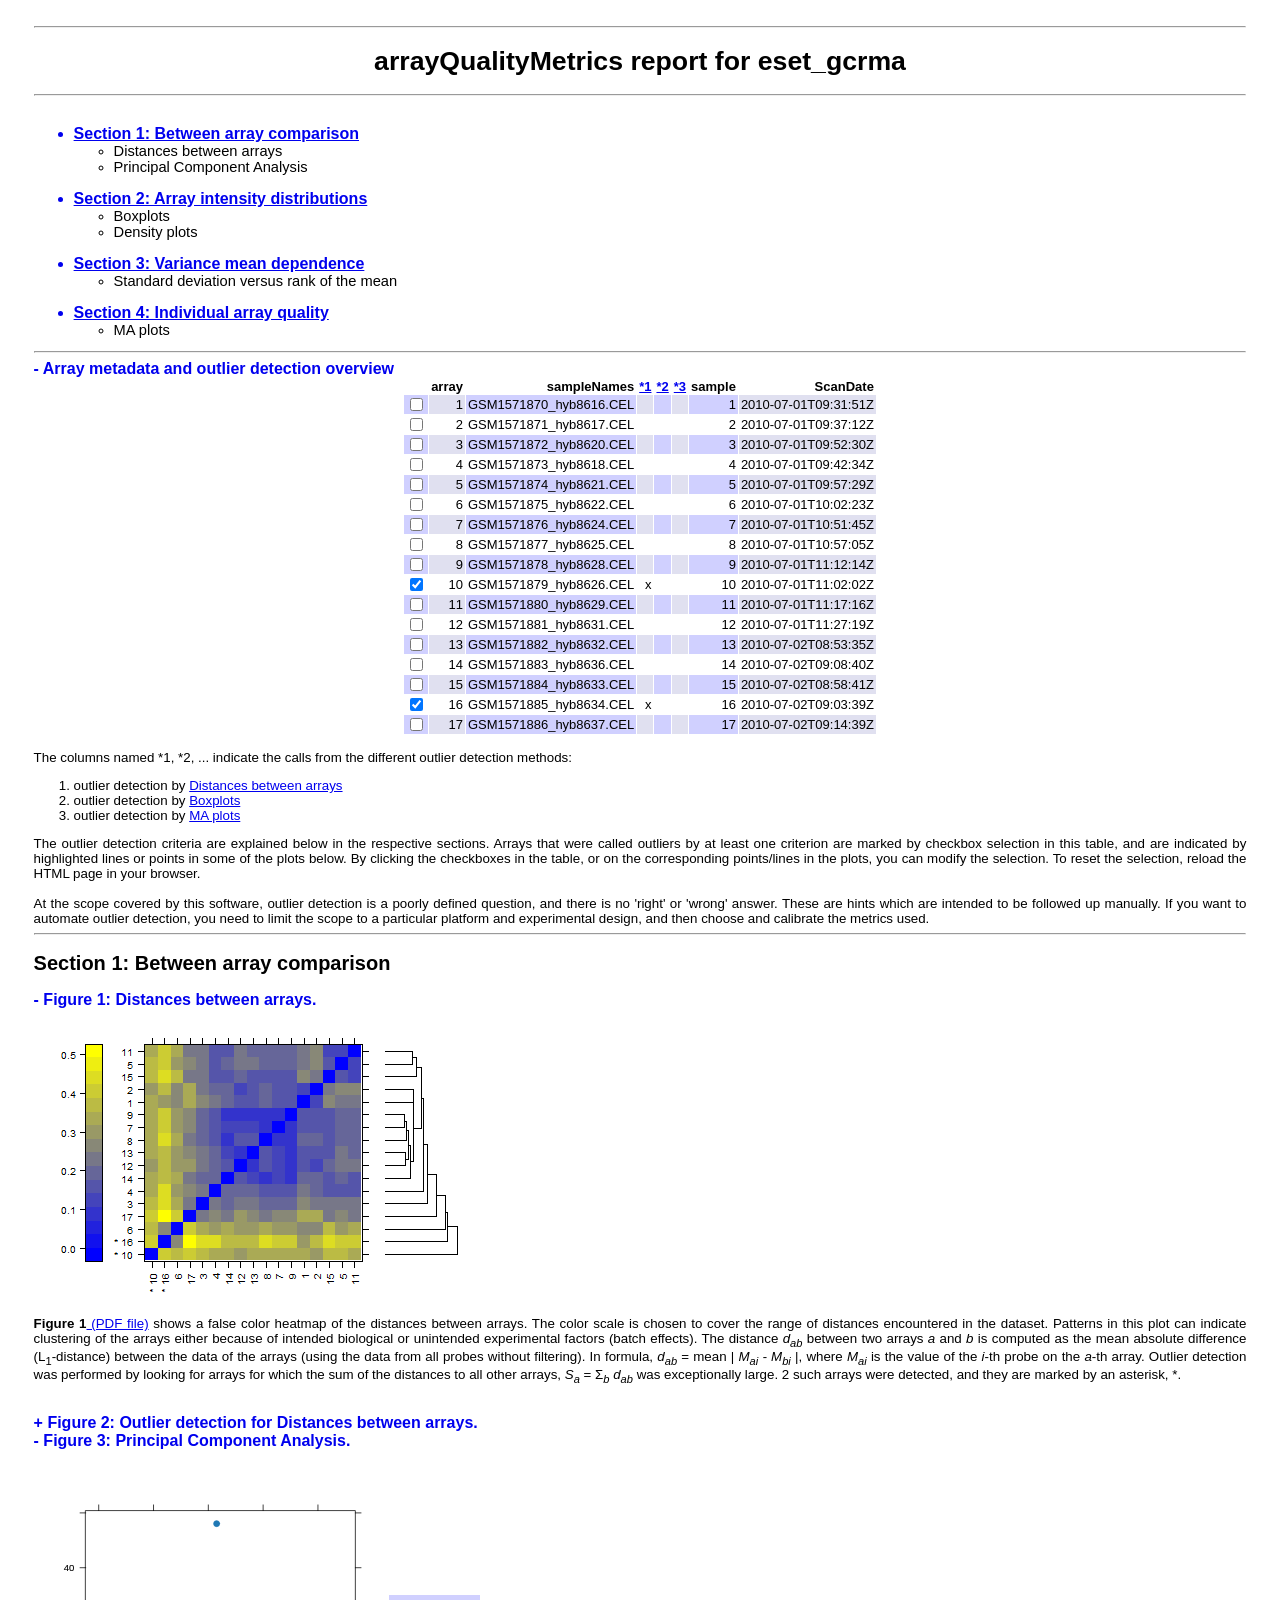
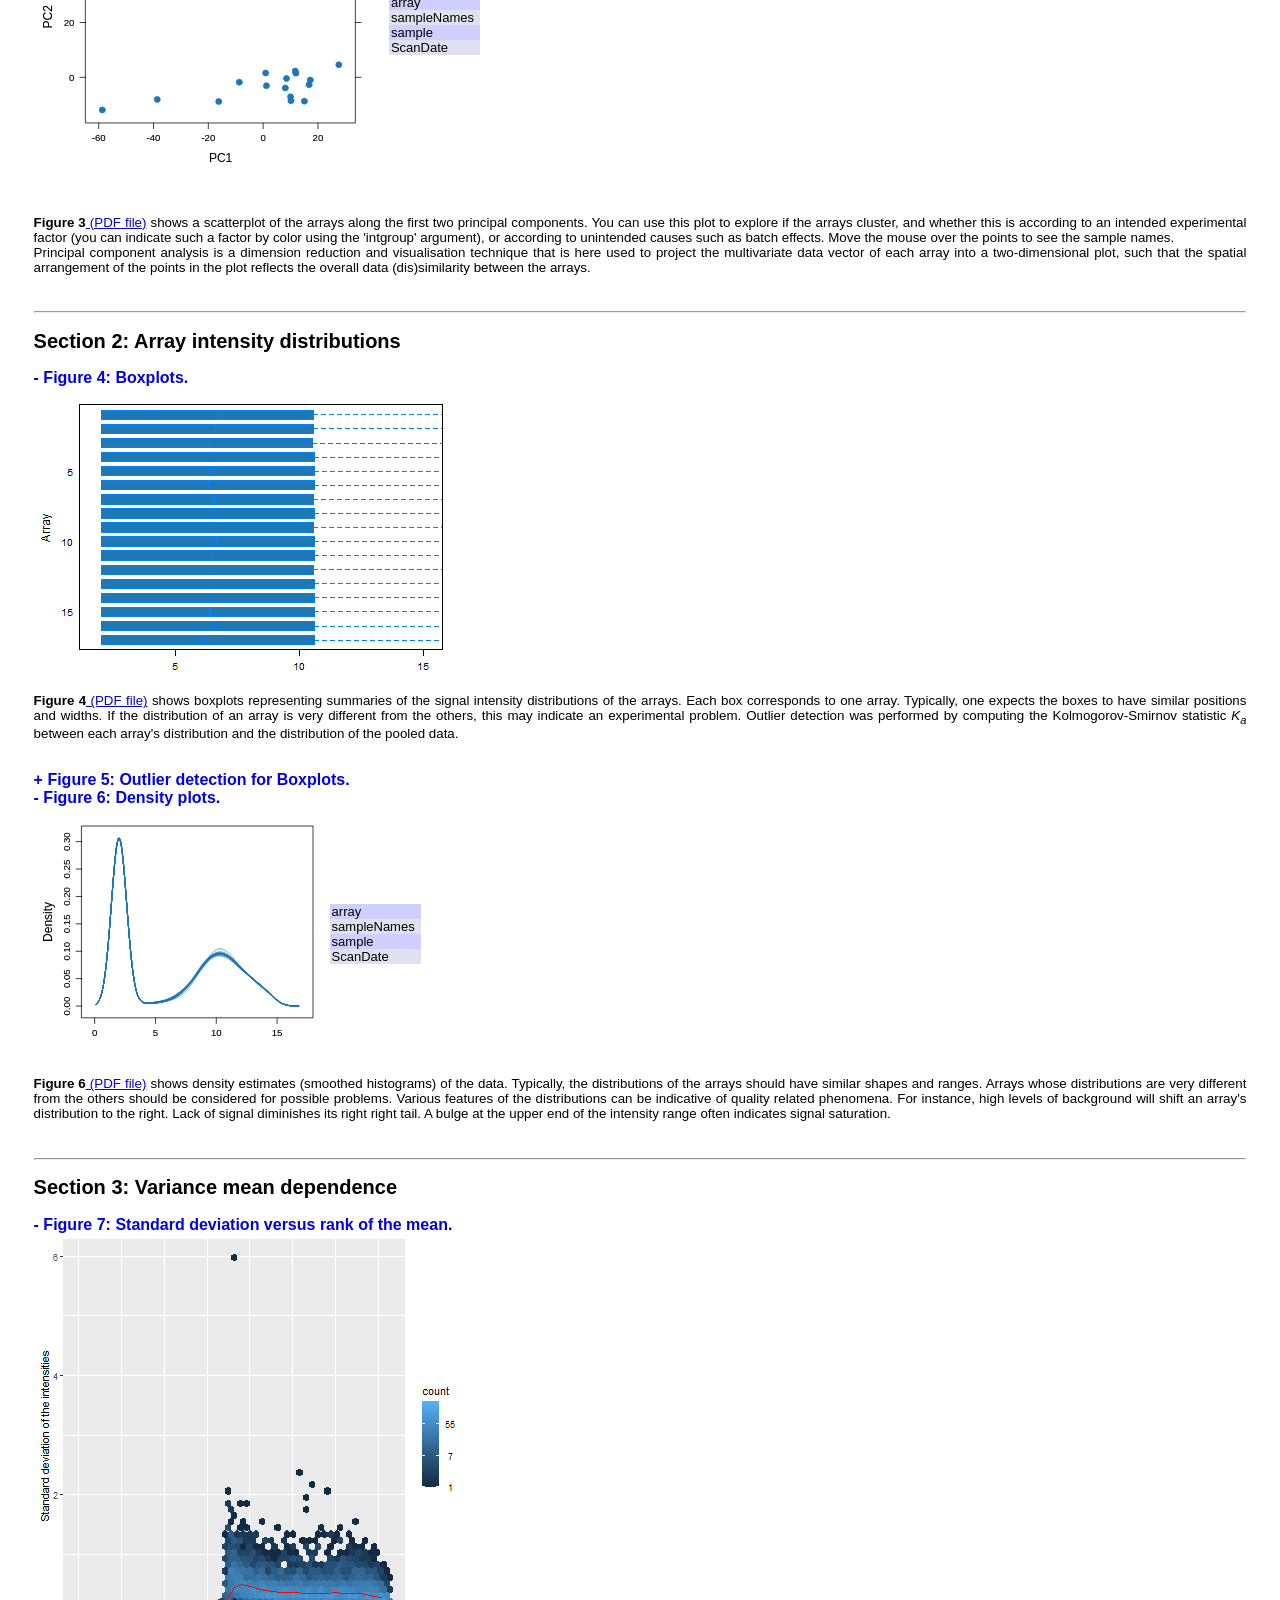
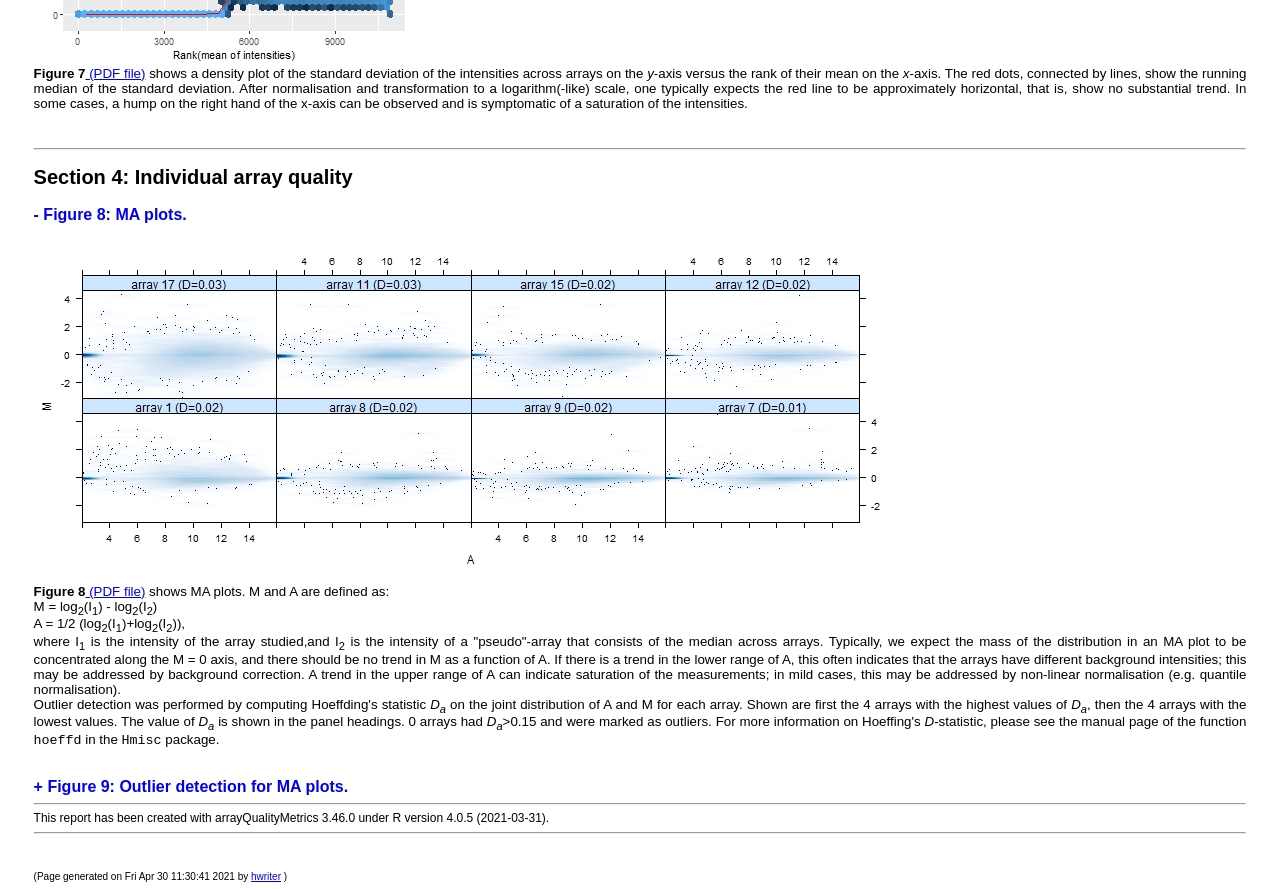
==== commit b47617eb: "gcRMA only for normalization" ====
--- a/differential-expression-analysis/qc/qc-report-gcrma/index.html
+++ b/differential-expression-analysis/qc/qc-report-gcrma/index.html
@@ -71,7 +71,7 @@
 <td><?xml version="1.0" encoding="ISO8859-1"?>
 <svg xmlns="http://www.w3.org/2000/svg" xmlns:xlink="http://www.w3.org/1999/xlink" width="347.37px" height="347.37px" viewBox="0 0 347.37 347.37" version="1.1" id="Fig:pca">
   <metadata xmlns:gridsvg="http://www.stat.auckland.ac.nz/~paul/R/gridSVG/">
-    <gridsvg:generator name="gridSVG" version="1.7-2" time="2021-04-29 00:09:44"/>
+    <gridsvg:generator name="gridSVG" version="1.7-2" time="2021-04-30 11:30:39"/>
     <gridsvg:argument name="name" value="C:/Users/xlxs4/meta-analysis/differential-expression-analysis/qc/qc-report-gcrma/pca.svg"/>
     <gridsvg:argument name="exportCoords" value="none"/>
     <gridsvg:argument name="exportMappings" value="none"/>
@@ -289,7 +289,7 @@
 <td><?xml version="1.0" encoding="ISO8859-1"?>
 <svg xmlns="http://www.w3.org/2000/svg" xmlns:xlink="http://www.w3.org/1999/xlink" width="288px" height="252px" viewBox="0 0 288 252" version="1.1" id="Fig:dens">
   <metadata xmlns:gridsvg="http://www.stat.auckland.ac.nz/~paul/R/gridSVG/">
-    <gridsvg:generator name="gridSVG" version="1.7-2" time="2021-04-29 00:09:45"/>
+    <gridsvg:generator name="gridSVG" version="1.7-2" time="2021-04-30 11:30:40"/>
     <gridsvg:argument name="name" value="C:/Users/xlxs4/meta-analysis/differential-expression-analysis/qc/qc-report-gcrma/dens.svg"/>
     <gridsvg:argument name="exportCoords" value="none"/>
     <gridsvg:argument name="exportMappings" value="none"/>
@@ -530,5 +530,5 @@
 <img src="out ma.png" border="0" alt="out ma.png" id="Figls:out ma"></img><br>
 <b>Figure 9</b><a href="out ma.pdf"> (PDF file)</a> shows a bar chart of the <i>D<sub>a</sub></i>, the outlier detection criterion from the previous figure. The bars are shown in the original order of the arrays. A threshold of 0.15 was used, which is indicated by the vertical line. None of the arrays exceeded the threshold and was considered an outlier.<br><br><br>
 </div><hr><span style="font-size:9pt">This report has been created with arrayQualityMetrics 3.46.0 under R version 4.0.5 (2021-03-31).</span><hr>
-<br/><br/><font size="-2">(Page generated on Thu Apr 29 00:09:46 2021 by <a href="http://www.embl.de/~gpau/hwriter/index.html">hwriter</a> )</font><br/>
+<br/><br/><font size="-2">(Page generated on Fri Apr 30 11:30:41 2021 by <a href="http://www.embl.de/~gpau/hwriter/index.html">hwriter</a> )</font><br/>
 </body></html>
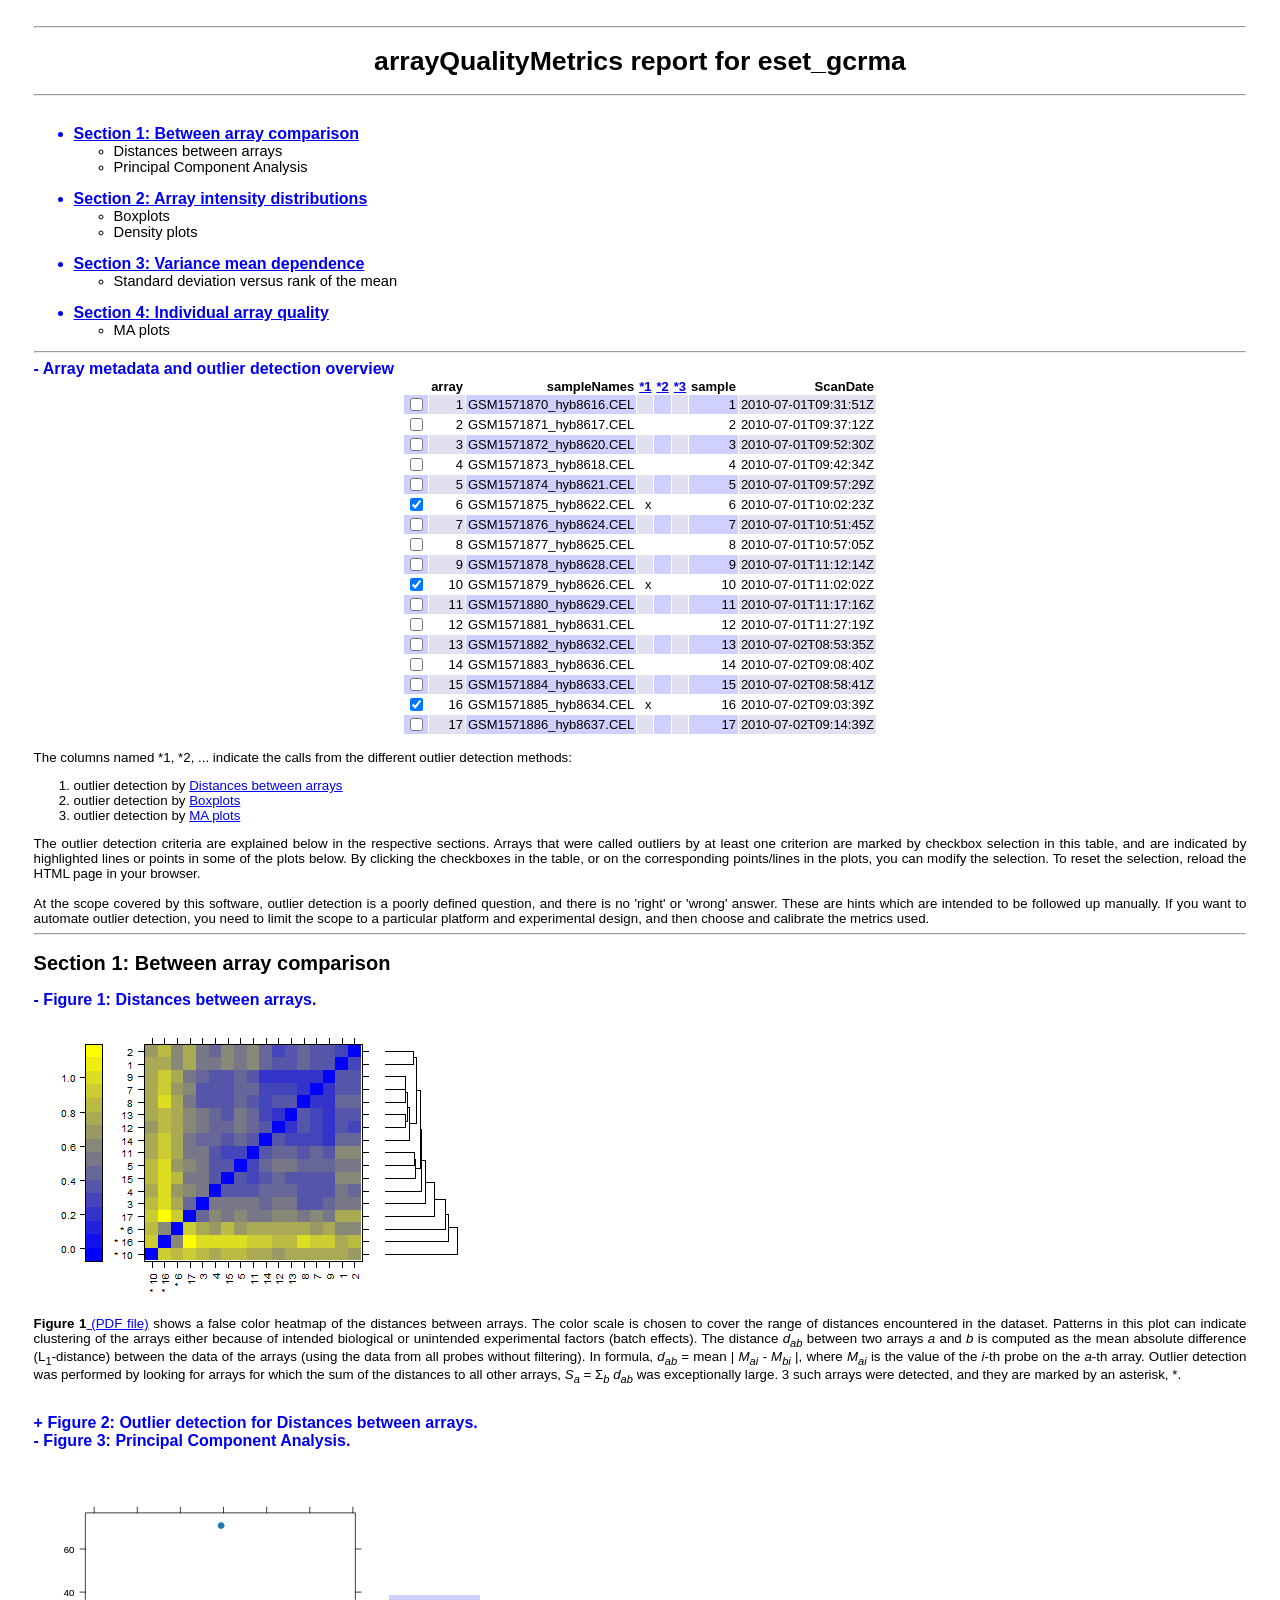
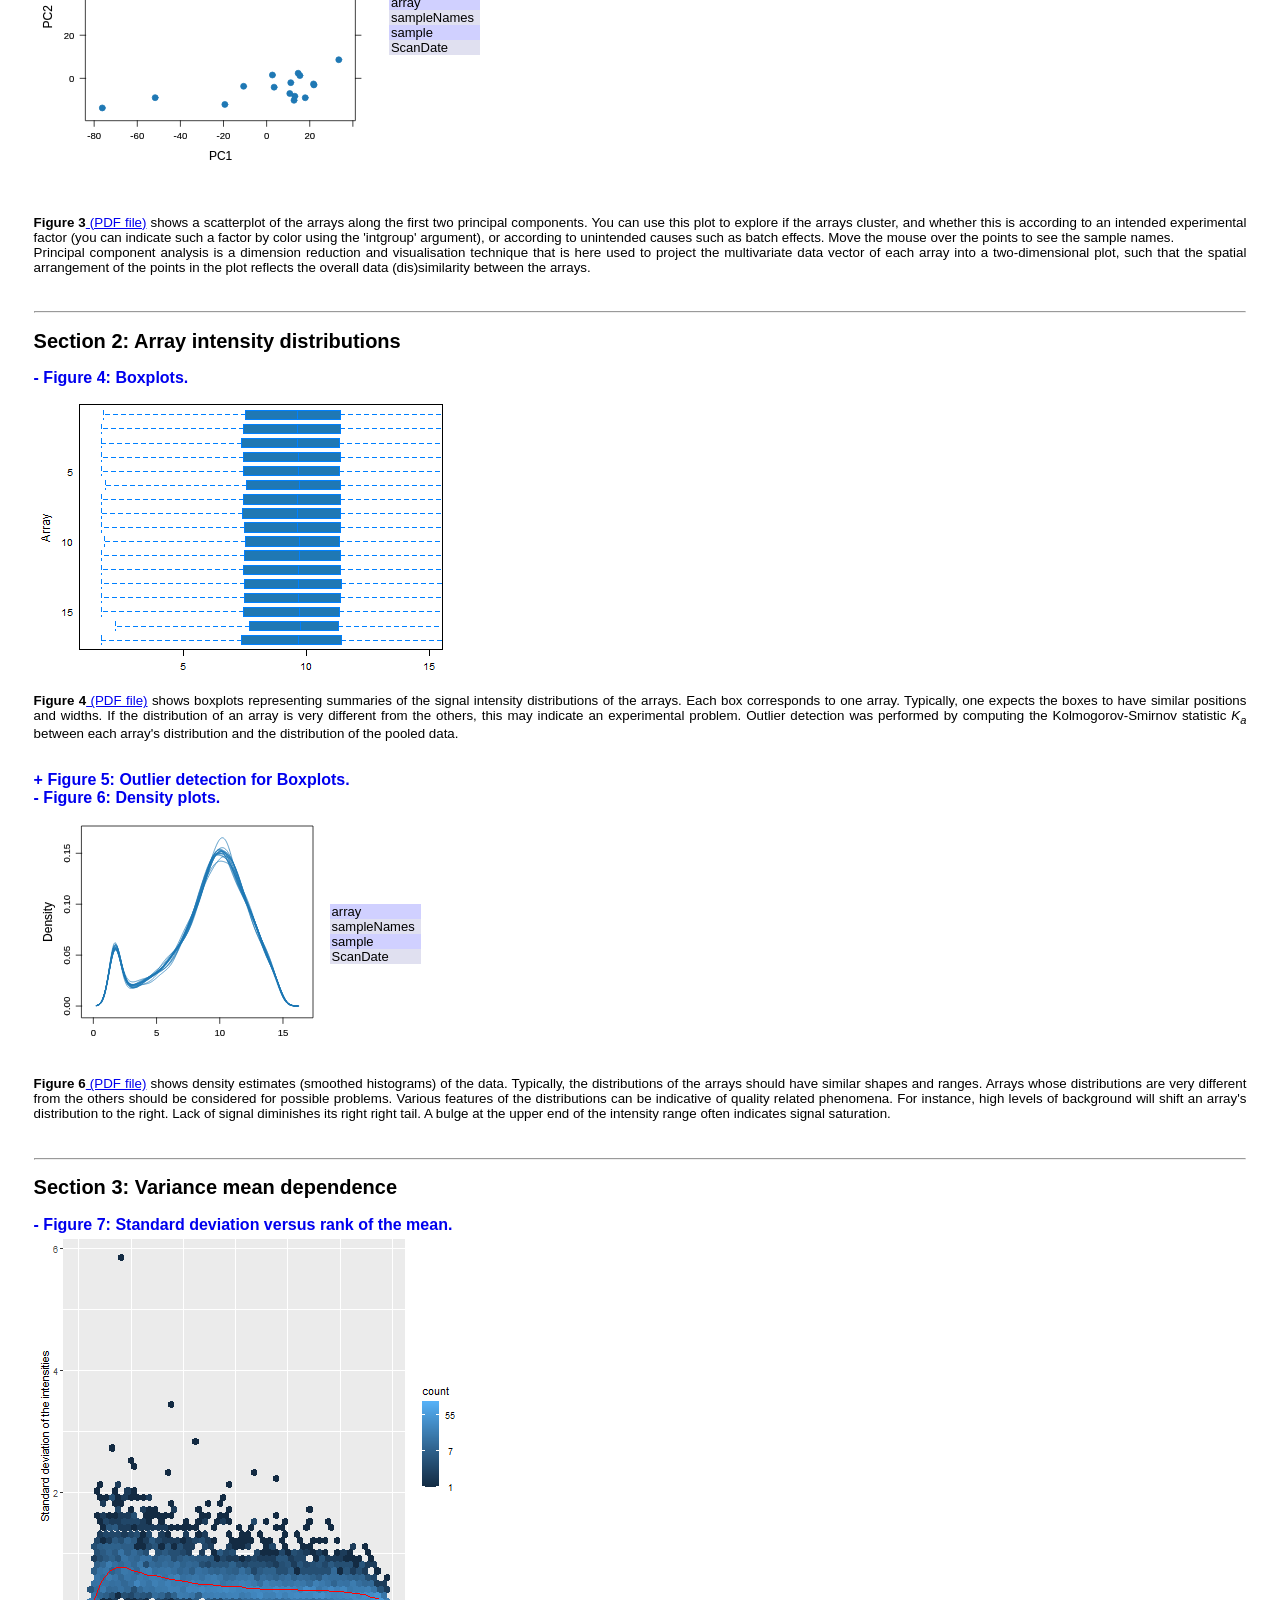
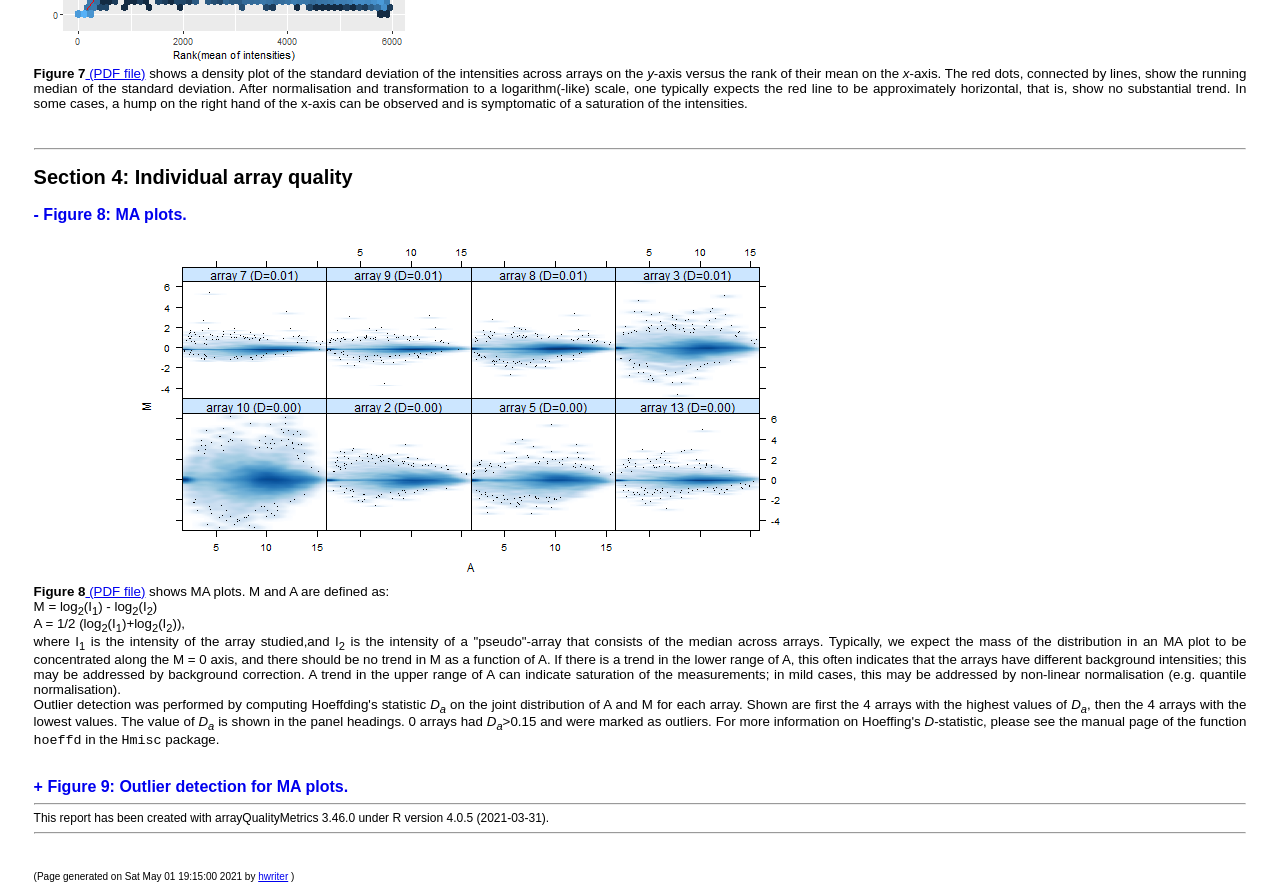
==== commit b407f448: "Mask for S. Cerevisiae probe sets only Also, bring RMA back from the dead, since it seems to outperf" ====
--- a/differential-expression-analysis/qc/qc-report-gcrma/index.html
+++ b/differential-expression-analysis/qc/qc-report-gcrma/index.html
@@ -23,7 +23,7 @@
 <tr>
 <td bgcolor="#d0d0ff"><input type='checkbox' name='ReportObjectCheckBoxes' value='' onchange='checkboxEvent(5)'></td><td bgcolor="#e0e0f0">5</td><td bgcolor="#d0d0ff">GSM1571874_hyb8621.CEL</td><td bgcolor="#e0e0f0"></td><td bgcolor="#d0d0ff"></td><td bgcolor="#e0e0f0"></td><td bgcolor="#d0d0ff">5</td><td bgcolor="#e0e0f0">2010-07-01T09:57:29Z</td></tr>
 <tr>
-<td bgcolor="#ffffff"><input type='checkbox' name='ReportObjectCheckBoxes' value='' onchange='checkboxEvent(6)'></td><td bgcolor="#ffffff">6</td><td bgcolor="#ffffff">GSM1571875_hyb8622.CEL</td><td bgcolor="#ffffff"></td><td bgcolor="#ffffff"></td><td bgcolor="#ffffff"></td><td bgcolor="#ffffff">6</td><td bgcolor="#ffffff">2010-07-01T10:02:23Z</td></tr>
+<td bgcolor="#ffffff"><input type='checkbox' name='ReportObjectCheckBoxes' value='' onchange='checkboxEvent(6)'></td><td bgcolor="#ffffff">6</td><td bgcolor="#ffffff">GSM1571875_hyb8622.CEL</td><td bgcolor="#ffffff">x</td><td bgcolor="#ffffff"></td><td bgcolor="#ffffff"></td><td bgcolor="#ffffff">6</td><td bgcolor="#ffffff">2010-07-01T10:02:23Z</td></tr>
 <tr>
 <td bgcolor="#d0d0ff"><input type='checkbox' name='ReportObjectCheckBoxes' value='' onchange='checkboxEvent(7)'></td><td bgcolor="#e0e0f0">7</td><td bgcolor="#d0d0ff">GSM1571876_hyb8624.CEL</td><td bgcolor="#e0e0f0"></td><td bgcolor="#d0d0ff"></td><td bgcolor="#e0e0f0"></td><td bgcolor="#d0d0ff">7</td><td bgcolor="#e0e0f0">2010-07-01T10:51:45Z</td></tr>
 <tr>
@@ -53,14 +53,14 @@
 
 <div id="hm-b" style="display:block">
 <img src="hm.png" border="0" alt="hm.png" id="Figls:hm"></img><br>
-<b>Figure 1</b><a href="hm.pdf"> (PDF file)</a> shows a false color heatmap of the distances between arrays. The color scale is chosen to cover the range of distances encountered in the dataset. Patterns in this plot can indicate clustering of the arrays either because of intended biological or unintended experimental factors (batch effects). The distance <i>d<sub>ab</sub></i> between two arrays <i>a</i> and <i>b</i> is computed as the mean absolute difference (L<sub>1</sub>-distance) between the data of the arrays (using the data from all probes without filtering). In formula, <i>d<sub>ab</sub></i> = mean | <i>M<sub>ai</sub> - M<sub>bi</sub></i> |, where <i>M<sub>ai</sub></i> is the value of the <i>i</i>-th probe on the <i>a</i>-th array. Outlier detection was performed by looking for arrays for which the sum of the distances to all other arrays, <i>S<sub>a</sub></i> = &Sigma;<sub><i>b</i></sub> <i>d<sub>ab</sub></i> was exceptionally large. 2 such arrays were detected, and they are marked by an asterisk, *.<br><br><br>
+<b>Figure 1</b><a href="hm.pdf"> (PDF file)</a> shows a false color heatmap of the distances between arrays. The color scale is chosen to cover the range of distances encountered in the dataset. Patterns in this plot can indicate clustering of the arrays either because of intended biological or unintended experimental factors (batch effects). The distance <i>d<sub>ab</sub></i> between two arrays <i>a</i> and <i>b</i> is computed as the mean absolute difference (L<sub>1</sub>-distance) between the data of the arrays (using the data from all probes without filtering). In formula, <i>d<sub>ab</sub></i> = mean | <i>M<sub>ai</sub> - M<sub>bi</sub></i> |, where <i>M<sub>ai</sub></i> is the value of the <i>i</i>-th probe on the <i>a</i>-th array. Outlier detection was performed by looking for arrays for which the sum of the distances to all other arrays, <i>S<sub>a</sub></i> = &Sigma;<sub><i>b</i></sub> <i>d<sub>ab</sub></i> was exceptionally large. 3 such arrays were detected, and they are marked by an asterisk, *.<br><br><br>
 </div>
 
 <a name="out hm" id="out hm-h" href="javascript: toggle('out hm')" style="text-decoration:none;font-weight:bold;font-size:larger">+ Figure 2: Outlier detection for Distances between arrays.</a><br>
 
 <div id="out hm-b" style="display:none">
 <img src="out hm.png" border="0" alt="out hm.png" id="Figls:out hm"></img><br>
-<b>Figure 2</b><a href="out hm.pdf"> (PDF file)</a> shows a bar chart of the sum of distances to other arrays <i>S<sub>a</sub></i>, the outlier detection criterion from the previous figure. The bars are shown in the original order of the arrays. Based on the distribution of the values across all arrays, a threshold of 5.32 was determined, which is indicated by the vertical line. 2 arrays exceeded the threshold and were considered outliers.<br><br><br>
+<b>Figure 2</b><a href="out hm.pdf"> (PDF file)</a> shows a bar chart of the sum of distances to other arrays <i>S<sub>a</sub></i>, the outlier detection criterion from the previous figure. The bars are shown in the original order of the arrays. Based on the distribution of the values across all arrays, a threshold of 11.4 was determined, which is indicated by the vertical line. 3 arrays exceeded the threshold and were considered outliers.<br><br><br>
 </div>
 
 <a name="pca" id="pca-h" href="javascript: toggle('pca')" style="text-decoration:none;font-weight:bold;font-size:larger">- Figure 3: Principal Component Analysis.</a><br>
@@ -71,7 +71,7 @@
 <td><?xml version="1.0" encoding="ISO8859-1"?>
 <svg xmlns="http://www.w3.org/2000/svg" xmlns:xlink="http://www.w3.org/1999/xlink" width="347.37px" height="347.37px" viewBox="0 0 347.37 347.37" version="1.1" id="Fig:pca">
   <metadata xmlns:gridsvg="http://www.stat.auckland.ac.nz/~paul/R/gridSVG/">
-    <gridsvg:generator name="gridSVG" version="1.7-2" time="2021-04-30 11:30:39"/>
+    <gridsvg:generator name="gridSVG" version="1.7-2" time="2021-05-01 19:14:58"/>
     <gridsvg:argument name="name" value="C:/Users/xlxs4/meta-analysis/differential-expression-analysis/qc/qc-report-gcrma/pca.svg"/>
     <gridsvg:argument name="exportCoords" value="none"/>
     <gridsvg:argument name="exportMappings" value="none"/>
@@ -100,7 +100,7 @@
       <g id="Fig:pcaplot_01.toplevel.vp.1" font-size="12">
         <g id="Fig:pcaplot_01.xlab.vp.1">
           <g id="Fig:pcaplot_01.xlab.1">
-            <g id="Fig:pcaplot_01.xlab.1.1" transform="translate(183.55, 40.89)" stroke-width="0.1">
+            <g id="Fig:pcaplot_01.xlab.1.1" transform="translate(183.55, 43.16)" stroke-width="0.1">
               <g id="Fig:pcaplot_01.xlab.1.1.scale" transform="scale(1, -1)">
                 <text x="0" y="0" id="Fig:pcaplot_01.xlab.1.1.text" text-anchor="middle" opacity="1" stroke="rgb(0,0,0)" fill="rgb(0,0,0)" stroke-opacity="1" fill-opacity="1" font-size="12" font-weight="normal" font-style="normal">
                   <tspan id="Fig:pcaplot_01.xlab.1.1.tspan.1" dy="4.31" x="0">PC1</tspan>
@@ -123,131 +123,149 @@
         <g id="Fig:pcaplot_01.figure.vp.1"/>
         <defs>
           <clipPath id="Fig:pcaplot_01.panel.1.1.vp.1.clipPath">
-            <rect x="48.74" y="75.38" width="269.62" height="212.4" fill="none" stroke="none"/>
+            <rect x="48.74" y="77.66" width="269.62" height="207.85" fill="none" stroke="none"/>
           </clipPath>
         </defs>
         <g id="Fig:pcaplot_01.panel.1.1.vp.1" clip-path="url(#Fig:pcaplot_01.panel.1.1.vp.1.clipPath)"/>
         <g id="Fig:pcaplot_01.strip.1.1.off.vp.1">
           <g id="Fig:pcaplot_01.ticks.top.panel.1.1.1">
-            <polyline id="Fig:pcaplot_01.ticks.top.panel.1.1.1.1" points="61.71,287.78 61.71,293.45" stroke="rgb(0,0,0)" opacity="1" stroke-dasharray="none" stroke-width="0.75" stroke-opacity="1" fill="none"/>
-            <polyline id="Fig:pcaplot_01.ticks.top.panel.1.1.1.2" points="116.52,287.78 116.52,293.45" stroke="rgb(0,0,0)" opacity="1" stroke-dasharray="none" stroke-width="0.75" stroke-opacity="1" fill="none"/>
-            <polyline id="Fig:pcaplot_01.ticks.top.panel.1.1.1.3" points="171.33,287.78 171.33,293.45" stroke="rgb(0,0,0)" opacity="1" stroke-dasharray="none" stroke-width="0.75" stroke-opacity="1" fill="none"/>
-            <polyline id="Fig:pcaplot_01.ticks.top.panel.1.1.1.4" points="226.14,287.78 226.14,293.45" stroke="rgb(0,0,0)" opacity="1" stroke-dasharray="none" stroke-width="0.75" stroke-opacity="1" fill="none"/>
-            <polyline id="Fig:pcaplot_01.ticks.top.panel.1.1.1.5" points="280.95,287.78 280.95,293.45" stroke="rgb(0,0,0)" opacity="1" stroke-dasharray="none" stroke-width="0.75" stroke-opacity="1" fill="none"/>
+            <polyline id="Fig:pcaplot_01.ticks.top.panel.1.1.1.1" points="57.17,285.51 57.17,291.18" stroke="rgb(0,0,0)" opacity="1" stroke-dasharray="none" stroke-width="0.75" stroke-opacity="1" fill="none"/>
+            <polyline id="Fig:pcaplot_01.ticks.top.panel.1.1.1.2" points="100.29,285.51 100.29,291.18" stroke="rgb(0,0,0)" opacity="1" stroke-dasharray="none" stroke-width="0.75" stroke-opacity="1" fill="none"/>
+            <polyline id="Fig:pcaplot_01.ticks.top.panel.1.1.1.3" points="143.4,285.51 143.4,291.18" stroke="rgb(0,0,0)" opacity="1" stroke-dasharray="none" stroke-width="0.75" stroke-opacity="1" fill="none"/>
+            <polyline id="Fig:pcaplot_01.ticks.top.panel.1.1.1.4" points="186.52,285.51 186.52,291.18" stroke="rgb(0,0,0)" opacity="1" stroke-dasharray="none" stroke-width="0.75" stroke-opacity="1" fill="none"/>
+            <polyline id="Fig:pcaplot_01.ticks.top.panel.1.1.1.5" points="229.64,285.51 229.64,291.18" stroke="rgb(0,0,0)" opacity="1" stroke-dasharray="none" stroke-width="0.75" stroke-opacity="1" fill="none"/>
+            <polyline id="Fig:pcaplot_01.ticks.top.panel.1.1.1.6" points="272.75,285.51 272.75,291.18" stroke="rgb(0,0,0)" opacity="1" stroke-dasharray="none" stroke-width="0.75" stroke-opacity="1" fill="none"/>
+            <polyline id="Fig:pcaplot_01.ticks.top.panel.1.1.1.7" points="315.87,285.51 315.87,291.18" stroke="rgb(0,0,0)" opacity="1" stroke-dasharray="none" stroke-width="0.75" stroke-opacity="1" fill="none"/>
           </g>
         </g>
         <g id="Fig:pcaplot_01.strip.left.1.1.off.vp.1">
           <g id="Fig:pcaplot_01.ticks.left.panel.1.1.1">
-            <polyline id="Fig:pcaplot_01.ticks.left.panel.1.1.1.1" points="48.74,121.04 43.07,121.04" stroke="rgb(0,0,0)" opacity="1" stroke-dasharray="none" stroke-width="0.75" stroke-opacity="1" fill="none"/>
-            <polyline id="Fig:pcaplot_01.ticks.left.panel.1.1.1.2" points="48.74,175.85 43.07,175.85" stroke="rgb(0,0,0)" opacity="1" stroke-dasharray="none" stroke-width="0.75" stroke-opacity="1" fill="none"/>
-            <polyline id="Fig:pcaplot_01.ticks.left.panel.1.1.1.3" points="48.74,230.66 43.07,230.66" stroke="rgb(0,0,0)" opacity="1" stroke-dasharray="none" stroke-width="0.75" stroke-opacity="1" fill="none"/>
-            <polyline id="Fig:pcaplot_01.ticks.left.panel.1.1.1.4" points="48.74,285.47 43.07,285.47" stroke="rgb(0,0,0)" opacity="1" stroke-dasharray="none" stroke-width="0.75" stroke-opacity="1" fill="none"/>
+            <polyline id="Fig:pcaplot_01.ticks.left.panel.1.1.1.1" points="48.74,120.02 43.07,120.02" stroke="rgb(0,0,0)" opacity="1" stroke-dasharray="none" stroke-width="0.75" stroke-opacity="1" fill="none"/>
+            <polyline id="Fig:pcaplot_01.ticks.left.panel.1.1.1.2" points="48.74,163.13 43.07,163.13" stroke="rgb(0,0,0)" opacity="1" stroke-dasharray="none" stroke-width="0.75" stroke-opacity="1" fill="none"/>
+            <polyline id="Fig:pcaplot_01.ticks.left.panel.1.1.1.3" points="48.74,206.25 43.07,206.25" stroke="rgb(0,0,0)" opacity="1" stroke-dasharray="none" stroke-width="0.75" stroke-opacity="1" fill="none"/>
+            <polyline id="Fig:pcaplot_01.ticks.left.panel.1.1.1.4" points="48.74,249.37 43.07,249.37" stroke="rgb(0,0,0)" opacity="1" stroke-dasharray="none" stroke-width="0.75" stroke-opacity="1" fill="none"/>
           </g>
           <g id="Fig:pcaplot_01.ticklabels.left.panel.1.1.1">
-            <g id="Fig:pcaplot_01.ticklabels.left.panel.1.1.1.1" transform="translate(37.41, 121.04)" stroke-width="0.1">
+            <g id="Fig:pcaplot_01.ticklabels.left.panel.1.1.1.1" transform="translate(37.41, 120.02)" stroke-width="0.1">
               <g id="Fig:pcaplot_01.ticklabels.left.panel.1.1.1.1.scale" transform="scale(1, -1)">
                 <text x="0" y="0" id="Fig:pcaplot_01.ticklabels.left.panel.1.1.1.1.text" text-anchor="end" stroke="rgb(0,0,0)" opacity="1" fill="rgb(0,0,0)" stroke-opacity="1" fill-opacity="1" font-size="9.6" font-weight="normal" font-style="normal">
                   <tspan id="Fig:pcaplot_01.ticklabels.left.panel.1.1.1.1.tspan.1" dy="3.59" x="0">0</tspan>
                 </text>
               </g>
             </g>
-            <g id="Fig:pcaplot_01.ticklabels.left.panel.1.1.1.2" transform="translate(37.41, 175.85)" stroke-width="0.1">
+            <g id="Fig:pcaplot_01.ticklabels.left.panel.1.1.1.2" transform="translate(37.41, 163.13)" stroke-width="0.1">
               <g id="Fig:pcaplot_01.ticklabels.left.panel.1.1.1.2.scale" transform="scale(1, -1)">
                 <text x="0" y="0" id="Fig:pcaplot_01.ticklabels.left.panel.1.1.1.2.text" text-anchor="end" stroke="rgb(0,0,0)" opacity="1" fill="rgb(0,0,0)" stroke-opacity="1" fill-opacity="1" font-size="9.6" font-weight="normal" font-style="normal">
                   <tspan id="Fig:pcaplot_01.ticklabels.left.panel.1.1.1.2.tspan.1" dy="3.59" x="0">20</tspan>
                 </text>
               </g>
             </g>
-            <g id="Fig:pcaplot_01.ticklabels.left.panel.1.1.1.3" transform="translate(37.41, 230.66)" stroke-width="0.1">
+            <g id="Fig:pcaplot_01.ticklabels.left.panel.1.1.1.3" transform="translate(37.41, 206.25)" stroke-width="0.1">
               <g id="Fig:pcaplot_01.ticklabels.left.panel.1.1.1.3.scale" transform="scale(1, -1)">
                 <text x="0" y="0" id="Fig:pcaplot_01.ticklabels.left.panel.1.1.1.3.text" text-anchor="end" stroke="rgb(0,0,0)" opacity="1" fill="rgb(0,0,0)" stroke-opacity="1" fill-opacity="1" font-size="9.6" font-weight="normal" font-style="normal">
                   <tspan id="Fig:pcaplot_01.ticklabels.left.panel.1.1.1.3.tspan.1" dy="3.59" x="0">40</tspan>
                 </text>
               </g>
             </g>
+            <g id="Fig:pcaplot_01.ticklabels.left.panel.1.1.1.4" transform="translate(37.41, 249.37)" stroke-width="0.1">
+              <g id="Fig:pcaplot_01.ticklabels.left.panel.1.1.1.4.scale" transform="scale(1, -1)">
+                <text x="0" y="0" id="Fig:pcaplot_01.ticklabels.left.panel.1.1.1.4.text" text-anchor="end" stroke="rgb(0,0,0)" opacity="1" fill="rgb(0,0,0)" stroke-opacity="1" fill-opacity="1" font-size="9.6" font-weight="normal" font-style="normal">
+                  <tspan id="Fig:pcaplot_01.ticklabels.left.panel.1.1.1.4.tspan.1" dy="3.59" x="0">60</tspan>
+                </text>
+              </g>
+            </g>
           </g>
         </g>
         <g id="Fig:pcaplot_01.panel.1.1.off.vp.1">
           <g id="Fig:pcaplot_01.ticks.bottom.panel.1.1.1">
-            <polyline id="Fig:pcaplot_01.ticks.bottom.panel.1.1.1.1" points="61.71,75.38 61.71,69.72" stroke="rgb(0,0,0)" opacity="1" stroke-dasharray="none" stroke-width="0.75" stroke-opacity="1" fill="none"/>
-            <polyline id="Fig:pcaplot_01.ticks.bottom.panel.1.1.1.2" points="116.52,75.38 116.52,69.72" stroke="rgb(0,0,0)" opacity="1" stroke-dasharray="none" stroke-width="0.75" stroke-opacity="1" fill="none"/>
-            <polyline id="Fig:pcaplot_01.ticks.bottom.panel.1.1.1.3" points="171.33,75.38 171.33,69.72" stroke="rgb(0,0,0)" opacity="1" stroke-dasharray="none" stroke-width="0.75" stroke-opacity="1" fill="none"/>
-            <polyline id="Fig:pcaplot_01.ticks.bottom.panel.1.1.1.4" points="226.14,75.38 226.14,69.72" stroke="rgb(0,0,0)" opacity="1" stroke-dasharray="none" stroke-width="0.75" stroke-opacity="1" fill="none"/>
-            <polyline id="Fig:pcaplot_01.ticks.bottom.panel.1.1.1.5" points="280.95,75.38 280.95,69.72" stroke="rgb(0,0,0)" opacity="1" stroke-dasharray="none" stroke-width="0.75" stroke-opacity="1" fill="none"/>
+            <polyline id="Fig:pcaplot_01.ticks.bottom.panel.1.1.1.1" points="57.17,77.66 57.17,71.99" stroke="rgb(0,0,0)" opacity="1" stroke-dasharray="none" stroke-width="0.75" stroke-opacity="1" fill="none"/>
+            <polyline id="Fig:pcaplot_01.ticks.bottom.panel.1.1.1.2" points="100.29,77.66 100.29,71.99" stroke="rgb(0,0,0)" opacity="1" stroke-dasharray="none" stroke-width="0.75" stroke-opacity="1" fill="none"/>
+            <polyline id="Fig:pcaplot_01.ticks.bottom.panel.1.1.1.3" points="143.4,77.66 143.4,71.99" stroke="rgb(0,0,0)" opacity="1" stroke-dasharray="none" stroke-width="0.75" stroke-opacity="1" fill="none"/>
+            <polyline id="Fig:pcaplot_01.ticks.bottom.panel.1.1.1.4" points="186.52,77.66 186.52,71.99" stroke="rgb(0,0,0)" opacity="1" stroke-dasharray="none" stroke-width="0.75" stroke-opacity="1" fill="none"/>
+            <polyline id="Fig:pcaplot_01.ticks.bottom.panel.1.1.1.5" points="229.64,77.66 229.64,71.99" stroke="rgb(0,0,0)" opacity="1" stroke-dasharray="none" stroke-width="0.75" stroke-opacity="1" fill="none"/>
+            <polyline id="Fig:pcaplot_01.ticks.bottom.panel.1.1.1.6" points="272.75,77.66 272.75,71.99" stroke="rgb(0,0,0)" opacity="1" stroke-dasharray="none" stroke-width="0.75" stroke-opacity="1" fill="none"/>
+            <polyline id="Fig:pcaplot_01.ticks.bottom.panel.1.1.1.7" points="315.87,77.66 315.87,71.99" stroke="rgb(0,0,0)" opacity="1" stroke-dasharray="none" stroke-width="0.75" stroke-opacity="1" fill="none"/>
           </g>
           <g id="Fig:pcaplot_01.ticklabels.bottom.panel.1.1.1">
-            <g id="Fig:pcaplot_01.ticklabels.bottom.panel.1.1.1.1" transform="translate(61.71, 64.05)" stroke-width="0.1">
+            <g id="Fig:pcaplot_01.ticklabels.bottom.panel.1.1.1.1" transform="translate(57.17, 66.32)" stroke-width="0.1">
               <g id="Fig:pcaplot_01.ticklabels.bottom.panel.1.1.1.1.scale" transform="scale(1, -1)">
                 <text x="0" y="0" id="Fig:pcaplot_01.ticklabels.bottom.panel.1.1.1.1.text" text-anchor="middle" stroke="rgb(0,0,0)" opacity="1" fill="rgb(0,0,0)" stroke-opacity="1" fill-opacity="1" font-size="9.6" font-weight="normal" font-style="normal">
-                  <tspan id="Fig:pcaplot_01.ticklabels.bottom.panel.1.1.1.1.tspan.1" dy="7.18" x="0">-60</tspan>
-                </text>
-              </g>
-            </g>
-            <g id="Fig:pcaplot_01.ticklabels.bottom.panel.1.1.1.2" transform="translate(116.52, 64.05)" stroke-width="0.1">
+                  <tspan id="Fig:pcaplot_01.ticklabels.bottom.panel.1.1.1.1.tspan.1" dy="7.18" x="0">-80</tspan>
+                </text>
+              </g>
+            </g>
+            <g id="Fig:pcaplot_01.ticklabels.bottom.panel.1.1.1.2" transform="translate(100.29, 66.32)" stroke-width="0.1">
               <g id="Fig:pcaplot_01.ticklabels.bottom.panel.1.1.1.2.scale" transform="scale(1, -1)">
                 <text x="0" y="0" id="Fig:pcaplot_01.ticklabels.bottom.panel.1.1.1.2.text" text-anchor="middle" stroke="rgb(0,0,0)" opacity="1" fill="rgb(0,0,0)" stroke-opacity="1" fill-opacity="1" font-size="9.6" font-weight="normal" font-style="normal">
-                  <tspan id="Fig:pcaplot_01.ticklabels.bottom.panel.1.1.1.2.tspan.1" dy="7.18" x="0">-40</tspan>
-                </text>
-              </g>
-            </g>
-            <g id="Fig:pcaplot_01.ticklabels.bottom.panel.1.1.1.3" transform="translate(171.33, 64.05)" stroke-width="0.1">
+                  <tspan id="Fig:pcaplot_01.ticklabels.bottom.panel.1.1.1.2.tspan.1" dy="7.18" x="0">-60</tspan>
+                </text>
+              </g>
+            </g>
+            <g id="Fig:pcaplot_01.ticklabels.bottom.panel.1.1.1.3" transform="translate(143.4, 66.32)" stroke-width="0.1">
               <g id="Fig:pcaplot_01.ticklabels.bottom.panel.1.1.1.3.scale" transform="scale(1, -1)">
                 <text x="0" y="0" id="Fig:pcaplot_01.ticklabels.bottom.panel.1.1.1.3.text" text-anchor="middle" stroke="rgb(0,0,0)" opacity="1" fill="rgb(0,0,0)" stroke-opacity="1" fill-opacity="1" font-size="9.6" font-weight="normal" font-style="normal">
-                  <tspan id="Fig:pcaplot_01.ticklabels.bottom.panel.1.1.1.3.tspan.1" dy="7.18" x="0">-20</tspan>
-                </text>
-              </g>
-            </g>
-            <g id="Fig:pcaplot_01.ticklabels.bottom.panel.1.1.1.4" transform="translate(226.14, 64.05)" stroke-width="0.1">
+                  <tspan id="Fig:pcaplot_01.ticklabels.bottom.panel.1.1.1.3.tspan.1" dy="7.18" x="0">-40</tspan>
+                </text>
+              </g>
+            </g>
+            <g id="Fig:pcaplot_01.ticklabels.bottom.panel.1.1.1.4" transform="translate(186.52, 66.32)" stroke-width="0.1">
               <g id="Fig:pcaplot_01.ticklabels.bottom.panel.1.1.1.4.scale" transform="scale(1, -1)">
                 <text x="0" y="0" id="Fig:pcaplot_01.ticklabels.bottom.panel.1.1.1.4.text" text-anchor="middle" stroke="rgb(0,0,0)" opacity="1" fill="rgb(0,0,0)" stroke-opacity="1" fill-opacity="1" font-size="9.6" font-weight="normal" font-style="normal">
-                  <tspan id="Fig:pcaplot_01.ticklabels.bottom.panel.1.1.1.4.tspan.1" dy="7.18" x="0">0</tspan>
-                </text>
-              </g>
-            </g>
-            <g id="Fig:pcaplot_01.ticklabels.bottom.panel.1.1.1.5" transform="translate(280.95, 64.05)" stroke-width="0.1">
+                  <tspan id="Fig:pcaplot_01.ticklabels.bottom.panel.1.1.1.4.tspan.1" dy="7.18" x="0">-20</tspan>
+                </text>
+              </g>
+            </g>
+            <g id="Fig:pcaplot_01.ticklabels.bottom.panel.1.1.1.5" transform="translate(229.64, 66.32)" stroke-width="0.1">
               <g id="Fig:pcaplot_01.ticklabels.bottom.panel.1.1.1.5.scale" transform="scale(1, -1)">
                 <text x="0" y="0" id="Fig:pcaplot_01.ticklabels.bottom.panel.1.1.1.5.text" text-anchor="middle" stroke="rgb(0,0,0)" opacity="1" fill="rgb(0,0,0)" stroke-opacity="1" fill-opacity="1" font-size="9.6" font-weight="normal" font-style="normal">
-                  <tspan id="Fig:pcaplot_01.ticklabels.bottom.panel.1.1.1.5.tspan.1" dy="7.18" x="0">20</tspan>
+                  <tspan id="Fig:pcaplot_01.ticklabels.bottom.panel.1.1.1.5.tspan.1" dy="7.18" x="0">0</tspan>
+                </text>
+              </g>
+            </g>
+            <g id="Fig:pcaplot_01.ticklabels.bottom.panel.1.1.1.6" transform="translate(272.75, 66.32)" stroke-width="0.1">
+              <g id="Fig:pcaplot_01.ticklabels.bottom.panel.1.1.1.6.scale" transform="scale(1, -1)">
+                <text x="0" y="0" id="Fig:pcaplot_01.ticklabels.bottom.panel.1.1.1.6.text" text-anchor="middle" stroke="rgb(0,0,0)" opacity="1" fill="rgb(0,0,0)" stroke-opacity="1" fill-opacity="1" font-size="9.6" font-weight="normal" font-style="normal">
+                  <tspan id="Fig:pcaplot_01.ticklabels.bottom.panel.1.1.1.6.tspan.1" dy="7.18" x="0">20</tspan>
                 </text>
               </g>
             </g>
           </g>
           <g id="Fig:pcaplot_01.ticks.right.panel.1.1.1">
-            <polyline id="Fig:pcaplot_01.ticks.right.panel.1.1.1.1" points="318.36,121.04 324.03,121.04" stroke="rgb(0,0,0)" opacity="1" stroke-dasharray="none" stroke-width="0.75" stroke-opacity="1" fill="none"/>
-            <polyline id="Fig:pcaplot_01.ticks.right.panel.1.1.1.2" points="318.36,175.85 324.03,175.85" stroke="rgb(0,0,0)" opacity="1" stroke-dasharray="none" stroke-width="0.75" stroke-opacity="1" fill="none"/>
-            <polyline id="Fig:pcaplot_01.ticks.right.panel.1.1.1.3" points="318.36,230.66 324.03,230.66" stroke="rgb(0,0,0)" opacity="1" stroke-dasharray="none" stroke-width="0.75" stroke-opacity="1" fill="none"/>
-            <polyline id="Fig:pcaplot_01.ticks.right.panel.1.1.1.4" points="318.36,285.47 324.03,285.47" stroke="rgb(0,0,0)" opacity="1" stroke-dasharray="none" stroke-width="0.75" stroke-opacity="1" fill="none"/>
+            <polyline id="Fig:pcaplot_01.ticks.right.panel.1.1.1.1" points="318.36,120.02 324.03,120.02" stroke="rgb(0,0,0)" opacity="1" stroke-dasharray="none" stroke-width="0.75" stroke-opacity="1" fill="none"/>
+            <polyline id="Fig:pcaplot_01.ticks.right.panel.1.1.1.2" points="318.36,163.13 324.03,163.13" stroke="rgb(0,0,0)" opacity="1" stroke-dasharray="none" stroke-width="0.75" stroke-opacity="1" fill="none"/>
+            <polyline id="Fig:pcaplot_01.ticks.right.panel.1.1.1.3" points="318.36,206.25 324.03,206.25" stroke="rgb(0,0,0)" opacity="1" stroke-dasharray="none" stroke-width="0.75" stroke-opacity="1" fill="none"/>
+            <polyline id="Fig:pcaplot_01.ticks.right.panel.1.1.1.4" points="318.36,249.37 324.03,249.37" stroke="rgb(0,0,0)" opacity="1" stroke-dasharray="none" stroke-width="0.75" stroke-opacity="1" fill="none"/>
           </g>
         </g>
         <defs>
           <clipPath id="Fig:pcaplot_01.panel.1.1.vp.2.clipPath">
-            <rect x="48.74" y="75.38" width="269.62" height="212.4" fill="none" stroke="none"/>
+            <rect x="48.74" y="77.66" width="269.62" height="207.85" fill="none" stroke="none"/>
           </clipPath>
         </defs>
         <g id="Fig:pcaplot_01.panel.1.1.vp.2" clip-path="url(#Fig:pcaplot_01.panel.1.1.vp.2.clipPath)">
           <g id="Fig:pcaplot_01.xyplot.points.panel.1.1.1">
-            <use id="Fig:pcaplot_01.xyplot.points.panel.1.1.1.1" href="#Fig:pcagridSVG.pch19" x="181.72" y="96.77" width="8" height="8" transform=" translate(-4,-4)" stroke="rgb(31,120,180)" stroke-width="0.94" opacity="1" fill="rgb(31,120,180)" font-size="8" stroke-opacity="1" fill-opacity="1" font-weight="normal" font-style="normal"/>
-            <use id="Fig:pcaplot_01.xyplot.points.panel.1.1.1.2" href="#Fig:pcagridSVG.pch19" x="202.31" y="116.18" width="8" height="8" transform=" translate(-4,-4)" stroke="rgb(31,120,180)" stroke-width="0.94" opacity="1" fill="rgb(31,120,180)" font-size="8" stroke-opacity="1" fill-opacity="1" font-weight="normal" font-style="normal"/>
-            <use id="Fig:pcaplot_01.xyplot.points.panel.1.1.1.3" href="#Fig:pcagridSVG.pch19" x="267.38" y="97.17" width="8" height="8" transform=" translate(-4,-4)" stroke="rgb(31,120,180)" stroke-width="0.94" opacity="1" fill="rgb(31,120,180)" font-size="8" stroke-opacity="1" fill-opacity="1" font-weight="normal" font-style="normal"/>
-            <use id="Fig:pcaplot_01.xyplot.points.panel.1.1.1.4" href="#Fig:pcagridSVG.pch19" x="258.21" y="127.3" width="8" height="8" transform=" translate(-4,-4)" stroke="rgb(31,120,180)" stroke-width="0.94" opacity="1" fill="rgb(31,120,180)" font-size="8" stroke-opacity="1" fill-opacity="1" font-weight="normal" font-style="normal"/>
-            <use id="Fig:pcaplot_01.xyplot.points.panel.1.1.1.5" href="#Fig:pcagridSVG.pch19" x="253.93" y="97.7" width="8" height="8" transform=" translate(-4,-4)" stroke="rgb(31,120,180)" stroke-width="0.94" opacity="1" fill="rgb(31,120,180)" font-size="8" stroke-opacity="1" fill-opacity="1" font-weight="normal" font-style="normal"/>
-            <use id="Fig:pcaplot_01.xyplot.points.panel.1.1.1.6" href="#Fig:pcagridSVG.pch19" x="120.23" y="98.98" width="8" height="8" transform=" translate(-4,-4)" stroke="rgb(31,120,180)" stroke-width="0.94" opacity="1" fill="rgb(31,120,180)" font-size="8" stroke-opacity="1" fill-opacity="1" font-weight="normal" font-style="normal"/>
-            <use id="Fig:pcaplot_01.xyplot.points.panel.1.1.1.7" href="#Fig:pcagridSVG.pch19" x="248.29" y="110.37" width="8" height="8" transform=" translate(-4,-4)" stroke="rgb(31,120,180)" stroke-width="0.94" opacity="1" fill="rgb(31,120,180)" font-size="8" stroke-opacity="1" fill-opacity="1" font-weight="normal" font-style="normal"/>
-            <use id="Fig:pcaplot_01.xyplot.points.panel.1.1.1.8" href="#Fig:pcagridSVG.pch19" x="273.34" y="118.27" width="8" height="8" transform=" translate(-4,-4)" stroke="rgb(31,120,180)" stroke-width="0.94" opacity="1" fill="rgb(31,120,180)" font-size="8" stroke-opacity="1" fill-opacity="1" font-weight="normal" font-style="normal"/>
-            <use id="Fig:pcaplot_01.xyplot.points.panel.1.1.1.9" href="#Fig:pcagridSVG.pch19" x="249.53" y="119.88" width="8" height="8" transform=" translate(-4,-4)" stroke="rgb(31,120,180)" stroke-width="0.94" opacity="1" fill="rgb(31,120,180)" font-size="8" stroke-opacity="1" fill-opacity="1" font-weight="normal" font-style="normal"/>
-            <use id="Fig:pcaplot_01.xyplot.points.panel.1.1.1.10" href="#Fig:pcagridSVG.pch19" x="179.66" y="274.74" width="8" height="8" transform=" translate(-4,-4)" stroke="rgb(31,120,180)" stroke-width="0.94" opacity="1" fill="rgb(31,120,180)" font-size="8" stroke-opacity="1" fill-opacity="1" font-weight="normal" font-style="normal"/>
-            <use id="Fig:pcaplot_01.xyplot.points.panel.1.1.1.11" href="#Fig:pcagridSVG.pch19" x="258.86" y="125.21" width="8" height="8" transform=" translate(-4,-4)" stroke="rgb(31,120,180)" stroke-width="0.94" opacity="1" fill="rgb(31,120,180)" font-size="8" stroke-opacity="1" fill-opacity="1" font-weight="normal" font-style="normal"/>
-            <use id="Fig:pcaplot_01.xyplot.points.panel.1.1.1.12" href="#Fig:pcagridSVG.pch19" x="228.66" y="125.35" width="8" height="8" transform=" translate(-4,-4)" stroke="rgb(31,120,180)" stroke-width="0.94" opacity="1" fill="rgb(31,120,180)" font-size="8" stroke-opacity="1" fill-opacity="1" font-weight="normal" font-style="normal"/>
-            <use id="Fig:pcaplot_01.xyplot.points.panel.1.1.1.13" href="#Fig:pcagridSVG.pch19" x="229.42" y="112.65" width="8" height="8" transform=" translate(-4,-4)" stroke="rgb(31,120,180)" stroke-width="0.94" opacity="1" fill="rgb(31,120,180)" font-size="8" stroke-opacity="1" fill-opacity="1" font-weight="normal" font-style="normal"/>
-            <use id="Fig:pcaplot_01.xyplot.points.panel.1.1.1.14" href="#Fig:pcagridSVG.pch19" x="253.57" y="101.53" width="8" height="8" transform=" translate(-4,-4)" stroke="rgb(31,120,180)" stroke-width="0.94" opacity="1" fill="rgb(31,120,180)" font-size="8" stroke-opacity="1" fill-opacity="1" font-weight="normal" font-style="normal"/>
-            <use id="Fig:pcaplot_01.xyplot.points.panel.1.1.1.15" href="#Fig:pcagridSVG.pch19" x="272.08" y="113.63" width="8" height="8" transform=" translate(-4,-4)" stroke="rgb(31,120,180)" stroke-width="0.94" opacity="1" fill="rgb(31,120,180)" font-size="8" stroke-opacity="1" fill-opacity="1" font-weight="normal" font-style="normal"/>
-            <use id="Fig:pcaplot_01.xyplot.points.panel.1.1.1.16" href="#Fig:pcagridSVG.pch19" x="65.3" y="88.43" width="8" height="8" transform=" translate(-4,-4)" stroke="rgb(31,120,180)" stroke-width="0.94" opacity="1" fill="rgb(31,120,180)" font-size="8" stroke-opacity="1" fill-opacity="1" font-weight="normal" font-style="normal"/>
-            <use id="Fig:pcaplot_01.xyplot.points.panel.1.1.1.17" href="#Fig:pcagridSVG.pch19" x="301.81" y="133.6" width="8" height="8" transform=" translate(-4,-4)" stroke="rgb(31,120,180)" stroke-width="0.94" opacity="1" fill="rgb(31,120,180)" font-size="8" stroke-opacity="1" fill-opacity="1" font-weight="normal" font-style="normal"/>
+            <use id="Fig:pcaplot_01.xyplot.points.panel.1.1.1.1" href="#Fig:pcagridSVG.pch19" x="187.88" y="93.94" width="8" height="8" transform=" translate(-4,-4)" stroke="rgb(31,120,180)" stroke-width="0.94" opacity="1" fill="rgb(31,120,180)" font-size="8" stroke-opacity="1" fill-opacity="1" font-weight="normal" font-style="normal"/>
+            <use id="Fig:pcaplot_01.xyplot.points.panel.1.1.1.2" href="#Fig:pcagridSVG.pch19" x="206.65" y="112.07" width="8" height="8" transform=" translate(-4,-4)" stroke="rgb(31,120,180)" stroke-width="0.94" opacity="1" fill="rgb(31,120,180)" font-size="8" stroke-opacity="1" fill-opacity="1" font-weight="normal" font-style="normal"/>
+            <use id="Fig:pcaplot_01.xyplot.points.panel.1.1.1.3" href="#Fig:pcagridSVG.pch19" x="268.25" y="100.64" width="8" height="8" transform=" translate(-4,-4)" stroke="rgb(31,120,180)" stroke-width="0.94" opacity="1" fill="rgb(31,120,180)" font-size="8" stroke-opacity="1" fill-opacity="1" font-weight="normal" font-style="normal"/>
+            <use id="Fig:pcaplot_01.xyplot.points.panel.1.1.1.4" href="#Fig:pcagridSVG.pch19" x="261.18" y="125.13" width="8" height="8" transform=" translate(-4,-4)" stroke="rgb(31,120,180)" stroke-width="0.94" opacity="1" fill="rgb(31,120,180)" font-size="8" stroke-opacity="1" fill-opacity="1" font-weight="normal" font-style="normal"/>
+            <use id="Fig:pcaplot_01.xyplot.points.panel.1.1.1.5" href="#Fig:pcagridSVG.pch19" x="257.04" y="98.06" width="8" height="8" transform=" translate(-4,-4)" stroke="rgb(31,120,180)" stroke-width="0.94" opacity="1" fill="rgb(31,120,180)" font-size="8" stroke-opacity="1" fill-opacity="1" font-weight="normal" font-style="normal"/>
+            <use id="Fig:pcaplot_01.xyplot.points.panel.1.1.1.6" href="#Fig:pcagridSVG.pch19" x="118.2" y="100.72" width="8" height="8" transform=" translate(-4,-4)" stroke="rgb(31,120,180)" stroke-width="0.94" opacity="1" fill="rgb(31,120,180)" font-size="8" stroke-opacity="1" fill-opacity="1" font-weight="normal" font-style="normal"/>
+            <use id="Fig:pcaplot_01.xyplot.points.panel.1.1.1.7" href="#Fig:pcagridSVG.pch19" x="252.81" y="104.86" width="8" height="8" transform=" translate(-4,-4)" stroke="rgb(31,120,180)" stroke-width="0.94" opacity="1" fill="rgb(31,120,180)" font-size="8" stroke-opacity="1" fill-opacity="1" font-weight="normal" font-style="normal"/>
+            <use id="Fig:pcaplot_01.xyplot.points.panel.1.1.1.8" href="#Fig:pcagridSVG.pch19" x="276.93" y="113.46" width="8" height="8" transform=" translate(-4,-4)" stroke="rgb(31,120,180)" stroke-width="0.94" opacity="1" fill="rgb(31,120,180)" font-size="8" stroke-opacity="1" fill-opacity="1" font-weight="normal" font-style="normal"/>
+            <use id="Fig:pcaplot_01.xyplot.points.panel.1.1.1.9" href="#Fig:pcagridSVG.pch19" x="253.79" y="115.71" width="8" height="8" transform=" translate(-4,-4)" stroke="rgb(31,120,180)" stroke-width="0.94" opacity="1" fill="rgb(31,120,180)" font-size="8" stroke-opacity="1" fill-opacity="1" font-weight="normal" font-style="normal"/>
+            <use id="Fig:pcaplot_01.xyplot.points.panel.1.1.1.10" href="#Fig:pcagridSVG.pch19" x="184.1" y="272.75" width="8" height="8" transform=" translate(-4,-4)" stroke="rgb(31,120,180)" stroke-width="0.94" opacity="1" fill="rgb(31,120,180)" font-size="8" stroke-opacity="1" fill-opacity="1" font-weight="normal" font-style="normal"/>
+            <use id="Fig:pcaplot_01.xyplot.points.panel.1.1.1.11" href="#Fig:pcagridSVG.pch19" x="262.93" y="122.75" width="8" height="8" transform=" translate(-4,-4)" stroke="rgb(31,120,180)" stroke-width="0.94" opacity="1" fill="rgb(31,120,180)" font-size="8" stroke-opacity="1" fill-opacity="1" font-weight="normal" font-style="normal"/>
+            <use id="Fig:pcaplot_01.xyplot.points.panel.1.1.1.12" href="#Fig:pcagridSVG.pch19" x="235.43" y="123.35" width="8" height="8" transform=" translate(-4,-4)" stroke="rgb(31,120,180)" stroke-width="0.94" opacity="1" fill="rgb(31,120,180)" font-size="8" stroke-opacity="1" fill-opacity="1" font-weight="normal" font-style="normal"/>
+            <use id="Fig:pcaplot_01.xyplot.points.panel.1.1.1.13" href="#Fig:pcagridSVG.pch19" x="237.14" y="111.19" width="8" height="8" transform=" translate(-4,-4)" stroke="rgb(31,120,180)" stroke-width="0.94" opacity="1" fill="rgb(31,120,180)" font-size="8" stroke-opacity="1" fill-opacity="1" font-weight="normal" font-style="normal"/>
+            <use id="Fig:pcaplot_01.xyplot.points.panel.1.1.1.14" href="#Fig:pcagridSVG.pch19" x="257.83" y="102.15" width="8" height="8" transform=" translate(-4,-4)" stroke="rgb(31,120,180)" stroke-width="0.94" opacity="1" fill="rgb(31,120,180)" font-size="8" stroke-opacity="1" fill-opacity="1" font-weight="normal" font-style="normal"/>
+            <use id="Fig:pcaplot_01.xyplot.points.panel.1.1.1.15" href="#Fig:pcagridSVG.pch19" x="276.58" y="114.43" width="8" height="8" transform=" translate(-4,-4)" stroke="rgb(31,120,180)" stroke-width="0.94" opacity="1" fill="rgb(31,120,180)" font-size="8" stroke-opacity="1" fill-opacity="1" font-weight="normal" font-style="normal"/>
+            <use id="Fig:pcaplot_01.xyplot.points.panel.1.1.1.16" href="#Fig:pcagridSVG.pch19" x="65.3" y="90.42" width="8" height="8" transform=" translate(-4,-4)" stroke="rgb(31,120,180)" stroke-width="0.94" opacity="1" fill="rgb(31,120,180)" font-size="8" stroke-opacity="1" fill-opacity="1" font-weight="normal" font-style="normal"/>
+            <use id="Fig:pcaplot_01.xyplot.points.panel.1.1.1.17" href="#Fig:pcagridSVG.pch19" x="301.81" y="138.64" width="8" height="8" transform=" translate(-4,-4)" stroke="rgb(31,120,180)" stroke-width="0.94" opacity="1" fill="rgb(31,120,180)" font-size="8" stroke-opacity="1" fill-opacity="1" font-weight="normal" font-style="normal"/>
           </g>
         </g>
         <g id="Fig:pcaplot_01.panel.1.1.off.vp.2">
           <g id="Fig:pcaplot_01.border.panel.1.1.1">
-            <rect id="Fig:pcaplot_01.border.panel.1.1.1.1" x="48.74" y="75.38" width="269.62" height="212.4" transform="" stroke="rgb(0,0,0)" stroke-dasharray="none" stroke-width="0.75" opacity="1" fill="none" stroke-opacity="1" fill-opacity="0"/>
+            <rect id="Fig:pcaplot_01.border.panel.1.1.1.1" x="48.74" y="77.66" width="269.62" height="207.85" transform="" stroke="rgb(0,0,0)" stroke-dasharray="none" stroke-width="0.75" opacity="1" fill="none" stroke-opacity="1" fill-opacity="0"/>
           </g>
         </g>
         <g id="Fig:pcaplot_01..1"/>
@@ -278,7 +296,7 @@
 
 <div id="out box-b" style="display:none">
 <img src="out box.png" border="0" alt="out box.png" id="Figls:out box"></img><br>
-<b>Figure 5</b><a href="out box.pdf"> (PDF file)</a> shows a bar chart of the Kolmogorov-Smirnov statistic <i>K<sub>a</sub></i>, the outlier detection criterion from the previous figure. The bars are shown in the original order of the arrays. Based on the distribution of the values across all arrays, a threshold of 0.459 was determined, which is indicated by the vertical line. None of the arrays exceeded the threshold and was considered an outlier.<br><br><br>
+<b>Figure 5</b><a href="out box.pdf"> (PDF file)</a> shows a bar chart of the Kolmogorov-Smirnov statistic <i>K<sub>a</sub></i>, the outlier detection criterion from the previous figure. The bars are shown in the original order of the arrays. Based on the distribution of the values across all arrays, a threshold of 0.0381 was determined, which is indicated by the vertical line. None of the arrays exceeded the threshold and was considered an outlier.<br><br><br>
 </div>
 
 <a name="dens" id="dens-h" href="javascript: toggle('dens')" style="text-decoration:none;font-weight:bold;font-size:larger">- Figure 6: Density plots.</a><br>
@@ -289,7 +307,7 @@
 <td><?xml version="1.0" encoding="ISO8859-1"?>
 <svg xmlns="http://www.w3.org/2000/svg" xmlns:xlink="http://www.w3.org/1999/xlink" width="288px" height="252px" viewBox="0 0 288 252" version="1.1" id="Fig:dens">
   <metadata xmlns:gridsvg="http://www.stat.auckland.ac.nz/~paul/R/gridSVG/">
-    <gridsvg:generator name="gridSVG" version="1.7-2" time="2021-04-30 11:30:40"/>
+    <gridsvg:generator name="gridSVG" version="1.7-2" time="2021-05-01 19:14:59"/>
     <gridsvg:argument name="name" value="C:/Users/xlxs4/meta-analysis/differential-expression-analysis/qc/qc-report-gcrma/dens.svg"/>
     <gridsvg:argument name="exportCoords" value="none"/>
     <gridsvg:argument name="exportMappings" value="none"/>
@@ -332,96 +350,72 @@
         <g id="Fig:densplot_01.strip.1.1.off.vp.1"/>
         <g id="Fig:densplot_01.strip.left.1.1.off.vp.1">
           <g id="Fig:densplot_01.ticks.left.panel.1.1.1">
-            <polyline id="Fig:densplot_01.ticks.left.panel.1.1.1.1" points="44.8,53.95 39.13,53.95" stroke="rgb(0,0,0)" opacity="1" stroke-dasharray="none" stroke-width="0.75" stroke-opacity="1" fill="none"/>
-            <polyline id="Fig:densplot_01.ticks.left.panel.1.1.1.2" points="44.8,81.35 39.13,81.35" stroke="rgb(0,0,0)" opacity="1" stroke-dasharray="none" stroke-width="0.75" stroke-opacity="1" fill="none"/>
-            <polyline id="Fig:densplot_01.ticks.left.panel.1.1.1.3" points="44.8,108.76 39.13,108.76" stroke="rgb(0,0,0)" opacity="1" stroke-dasharray="none" stroke-width="0.75" stroke-opacity="1" fill="none"/>
-            <polyline id="Fig:densplot_01.ticks.left.panel.1.1.1.4" points="44.8,136.16 39.13,136.16" stroke="rgb(0,0,0)" opacity="1" stroke-dasharray="none" stroke-width="0.75" stroke-opacity="1" fill="none"/>
-            <polyline id="Fig:densplot_01.ticks.left.panel.1.1.1.5" points="44.8,163.56 39.13,163.56" stroke="rgb(0,0,0)" opacity="1" stroke-dasharray="none" stroke-width="0.75" stroke-opacity="1" fill="none"/>
-            <polyline id="Fig:densplot_01.ticks.left.panel.1.1.1.6" points="44.8,190.96 39.13,190.96" stroke="rgb(0,0,0)" opacity="1" stroke-dasharray="none" stroke-width="0.75" stroke-opacity="1" fill="none"/>
-            <polyline id="Fig:densplot_01.ticks.left.panel.1.1.1.7" points="44.8,218.37 39.13,218.37" stroke="rgb(0,0,0)" opacity="1" stroke-dasharray="none" stroke-width="0.75" stroke-opacity="1" fill="none"/>
+            <polyline id="Fig:densplot_01.ticks.left.panel.1.1.1.1" points="44.8,53.94 39.13,53.94" stroke="rgb(0,0,0)" opacity="1" stroke-dasharray="none" stroke-width="0.75" stroke-opacity="1" fill="none"/>
+            <polyline id="Fig:densplot_01.ticks.left.panel.1.1.1.2" points="44.8,104.87 39.13,104.87" stroke="rgb(0,0,0)" opacity="1" stroke-dasharray="none" stroke-width="0.75" stroke-opacity="1" fill="none"/>
+            <polyline id="Fig:densplot_01.ticks.left.panel.1.1.1.3" points="44.8,155.8 39.13,155.8" stroke="rgb(0,0,0)" opacity="1" stroke-dasharray="none" stroke-width="0.75" stroke-opacity="1" fill="none"/>
+            <polyline id="Fig:densplot_01.ticks.left.panel.1.1.1.4" points="44.8,206.72 39.13,206.72" stroke="rgb(0,0,0)" opacity="1" stroke-dasharray="none" stroke-width="0.75" stroke-opacity="1" fill="none"/>
           </g>
           <g id="Fig:densplot_01.ticklabels.left.panel.1.1.1">
-            <g id="Fig:densplot_01.ticklabels.left.panel.1.1.1.1" transform="translate(33.47, 53.95)" stroke-width="0.1">
+            <g id="Fig:densplot_01.ticklabels.left.panel.1.1.1.1" transform="translate(33.47, 53.94)" stroke-width="0.1">
               <g id="Fig:densplot_01.ticklabels.left.panel.1.1.1.1.scale" transform="scale(1, -1)">
                 <text x="0" y="0" id="Fig:densplot_01.ticklabels.left.panel.1.1.1.1.text" transform="rotate(-90)" text-anchor="middle" stroke="rgb(0,0,0)" opacity="1" fill="rgb(0,0,0)" stroke-opacity="1" fill-opacity="1" font-size="9.6" font-weight="normal" font-style="normal">
                   <tspan id="Fig:densplot_01.ticklabels.left.panel.1.1.1.1.tspan.1" dy="0" x="0">0.00</tspan>
                 </text>
               </g>
             </g>
-            <g id="Fig:densplot_01.ticklabels.left.panel.1.1.1.2" transform="translate(33.47, 81.35)" stroke-width="0.1">
+            <g id="Fig:densplot_01.ticklabels.left.panel.1.1.1.2" transform="translate(33.47, 104.87)" stroke-width="0.1">
               <g id="Fig:densplot_01.ticklabels.left.panel.1.1.1.2.scale" transform="scale(1, -1)">
                 <text x="0" y="0" id="Fig:densplot_01.ticklabels.left.panel.1.1.1.2.text" transform="rotate(-90)" text-anchor="middle" stroke="rgb(0,0,0)" opacity="1" fill="rgb(0,0,0)" stroke-opacity="1" fill-opacity="1" font-size="9.6" font-weight="normal" font-style="normal">
                   <tspan id="Fig:densplot_01.ticklabels.left.panel.1.1.1.2.tspan.1" dy="0" x="0">0.05</tspan>
                 </text>
               </g>
             </g>
-            <g id="Fig:densplot_01.ticklabels.left.panel.1.1.1.3" transform="translate(33.47, 108.76)" stroke-width="0.1">
+            <g id="Fig:densplot_01.ticklabels.left.panel.1.1.1.3" transform="translate(33.47, 155.8)" stroke-width="0.1">
               <g id="Fig:densplot_01.ticklabels.left.panel.1.1.1.3.scale" transform="scale(1, -1)">
                 <text x="0" y="0" id="Fig:densplot_01.ticklabels.left.panel.1.1.1.3.text" transform="rotate(-90)" text-anchor="middle" stroke="rgb(0,0,0)" opacity="1" fill="rgb(0,0,0)" stroke-opacity="1" fill-opacity="1" font-size="9.6" font-weight="normal" font-style="normal">
                   <tspan id="Fig:densplot_01.ticklabels.left.panel.1.1.1.3.tspan.1" dy="0" x="0">0.10</tspan>
                 </text>
               </g>
             </g>
-            <g id="Fig:densplot_01.ticklabels.left.panel.1.1.1.4" transform="translate(33.47, 136.16)" stroke-width="0.1">
+            <g id="Fig:densplot_01.ticklabels.left.panel.1.1.1.4" transform="translate(33.47, 206.72)" stroke-width="0.1">
               <g id="Fig:densplot_01.ticklabels.left.panel.1.1.1.4.scale" transform="scale(1, -1)">
                 <text x="0" y="0" id="Fig:densplot_01.ticklabels.left.panel.1.1.1.4.text" transform="rotate(-90)" text-anchor="middle" stroke="rgb(0,0,0)" opacity="1" fill="rgb(0,0,0)" stroke-opacity="1" fill-opacity="1" font-size="9.6" font-weight="normal" font-style="normal">
                   <tspan id="Fig:densplot_01.ticklabels.left.panel.1.1.1.4.tspan.1" dy="0" x="0">0.15</tspan>
                 </text>
               </g>
             </g>
-            <g id="Fig:densplot_01.ticklabels.left.panel.1.1.1.5" transform="translate(33.47, 163.56)" stroke-width="0.1">
-              <g id="Fig:densplot_01.ticklabels.left.panel.1.1.1.5.scale" transform="scale(1, -1)">
-                <text x="0" y="0" id="Fig:densplot_01.ticklabels.left.panel.1.1.1.5.text" transform="rotate(-90)" text-anchor="middle" stroke="rgb(0,0,0)" opacity="1" fill="rgb(0,0,0)" stroke-opacity="1" fill-opacity="1" font-size="9.6" font-weight="normal" font-style="normal">
-                  <tspan id="Fig:densplot_01.ticklabels.left.panel.1.1.1.5.tspan.1" dy="0" x="0">0.20</tspan>
-                </text>
-              </g>
-            </g>
-            <g id="Fig:densplot_01.ticklabels.left.panel.1.1.1.6" transform="translate(33.47, 190.96)" stroke-width="0.1">
-              <g id="Fig:densplot_01.ticklabels.left.panel.1.1.1.6.scale" transform="scale(1, -1)">
-                <text x="0" y="0" id="Fig:densplot_01.ticklabels.left.panel.1.1.1.6.text" transform="rotate(-90)" text-anchor="middle" stroke="rgb(0,0,0)" opacity="1" fill="rgb(0,0,0)" stroke-opacity="1" fill-opacity="1" font-size="9.6" font-weight="normal" font-style="normal">
-                  <tspan id="Fig:densplot_01.ticklabels.left.panel.1.1.1.6.tspan.1" dy="0" x="0">0.25</tspan>
-                </text>
-              </g>
-            </g>
-            <g id="Fig:densplot_01.ticklabels.left.panel.1.1.1.7" transform="translate(33.47, 218.37)" stroke-width="0.1">
-              <g id="Fig:densplot_01.ticklabels.left.panel.1.1.1.7.scale" transform="scale(1, -1)">
-                <text x="0" y="0" id="Fig:densplot_01.ticklabels.left.panel.1.1.1.7.text" transform="rotate(-90)" text-anchor="middle" stroke="rgb(0,0,0)" opacity="1" fill="rgb(0,0,0)" stroke-opacity="1" fill-opacity="1" font-size="9.6" font-weight="normal" font-style="normal">
-                  <tspan id="Fig:densplot_01.ticklabels.left.panel.1.1.1.7.tspan.1" dy="0" x="0">0.30</tspan>
-                </text>
-              </g>
-            </g>
           </g>
         </g>
         <g id="Fig:densplot_01.panel.1.1.off.vp.1">
           <g id="Fig:densplot_01.ticks.bottom.panel.1.1.1">
-            <polyline id="Fig:densplot_01.ticks.bottom.panel.1.1.1.1" points="57.66,42.19 57.66,36.52" stroke="rgb(0,0,0)" opacity="1" stroke-dasharray="none" stroke-width="0.75" stroke-opacity="1" fill="none"/>
-            <polyline id="Fig:densplot_01.ticks.bottom.panel.1.1.1.2" points="118.47,42.19 118.47,36.52" stroke="rgb(0,0,0)" opacity="1" stroke-dasharray="none" stroke-width="0.75" stroke-opacity="1" fill="none"/>
-            <polyline id="Fig:densplot_01.ticks.bottom.panel.1.1.1.3" points="179.28,42.19 179.28,36.52" stroke="rgb(0,0,0)" opacity="1" stroke-dasharray="none" stroke-width="0.75" stroke-opacity="1" fill="none"/>
-            <polyline id="Fig:densplot_01.ticks.bottom.panel.1.1.1.4" points="240.09,42.19 240.09,36.52" stroke="rgb(0,0,0)" opacity="1" stroke-dasharray="none" stroke-width="0.75" stroke-opacity="1" fill="none"/>
+            <polyline id="Fig:densplot_01.ticks.bottom.panel.1.1.1.1" points="56.33,42.19 56.33,36.52" stroke="rgb(0,0,0)" opacity="1" stroke-dasharray="none" stroke-width="0.75" stroke-opacity="1" fill="none"/>
+            <polyline id="Fig:densplot_01.ticks.bottom.panel.1.1.1.2" points="119.55,42.19 119.55,36.52" stroke="rgb(0,0,0)" opacity="1" stroke-dasharray="none" stroke-width="0.75" stroke-opacity="1" fill="none"/>
+            <polyline id="Fig:densplot_01.ticks.bottom.panel.1.1.1.3" points="182.76,42.19 182.76,36.52" stroke="rgb(0,0,0)" opacity="1" stroke-dasharray="none" stroke-width="0.75" stroke-opacity="1" fill="none"/>
+            <polyline id="Fig:densplot_01.ticks.bottom.panel.1.1.1.4" points="245.98,42.19 245.98,36.52" stroke="rgb(0,0,0)" opacity="1" stroke-dasharray="none" stroke-width="0.75" stroke-opacity="1" fill="none"/>
           </g>
           <g id="Fig:densplot_01.ticklabels.bottom.panel.1.1.1">
-            <g id="Fig:densplot_01.ticklabels.bottom.panel.1.1.1.1" transform="translate(57.66, 30.85)" stroke-width="0.1">
+            <g id="Fig:densplot_01.ticklabels.bottom.panel.1.1.1.1" transform="translate(56.33, 30.85)" stroke-width="0.1">
               <g id="Fig:densplot_01.ticklabels.bottom.panel.1.1.1.1.scale" transform="scale(1, -1)">
                 <text x="0" y="0" id="Fig:densplot_01.ticklabels.bottom.panel.1.1.1.1.text" text-anchor="middle" stroke="rgb(0,0,0)" opacity="1" fill="rgb(0,0,0)" stroke-opacity="1" fill-opacity="1" font-size="9.6" font-weight="normal" font-style="normal">
                   <tspan id="Fig:densplot_01.ticklabels.bottom.panel.1.1.1.1.tspan.1" dy="7.18" x="0">0</tspan>
                 </text>
               </g>
             </g>
-            <g id="Fig:densplot_01.ticklabels.bottom.panel.1.1.1.2" transform="translate(118.47, 30.85)" stroke-width="0.1">
+            <g id="Fig:densplot_01.ticklabels.bottom.panel.1.1.1.2" transform="translate(119.55, 30.85)" stroke-width="0.1">
               <g id="Fig:densplot_01.ticklabels.bottom.panel.1.1.1.2.scale" transform="scale(1, -1)">
                 <text x="0" y="0" id="Fig:densplot_01.ticklabels.bottom.panel.1.1.1.2.text" text-anchor="middle" stroke="rgb(0,0,0)" opacity="1" fill="rgb(0,0,0)" stroke-opacity="1" fill-opacity="1" font-size="9.6" font-weight="normal" font-style="normal">
                   <tspan id="Fig:densplot_01.ticklabels.bottom.panel.1.1.1.2.tspan.1" dy="7.18" x="0">5</tspan>
                 </text>
               </g>
             </g>
-            <g id="Fig:densplot_01.ticklabels.bottom.panel.1.1.1.3" transform="translate(179.28, 30.85)" stroke-width="0.1">
+            <g id="Fig:densplot_01.ticklabels.bottom.panel.1.1.1.3" transform="translate(182.76, 30.85)" stroke-width="0.1">
               <g id="Fig:densplot_01.ticklabels.bottom.panel.1.1.1.3.scale" transform="scale(1, -1)">
                 <text x="0" y="0" id="Fig:densplot_01.ticklabels.bottom.panel.1.1.1.3.text" text-anchor="middle" stroke="rgb(0,0,0)" opacity="1" fill="rgb(0,0,0)" stroke-opacity="1" fill-opacity="1" font-size="9.6" font-weight="normal" font-style="normal">
                   <tspan id="Fig:densplot_01.ticklabels.bottom.panel.1.1.1.3.tspan.1" dy="7.18" x="0">10</tspan>
                 </text>
               </g>
             </g>
-            <g id="Fig:densplot_01.ticklabels.bottom.panel.1.1.1.4" transform="translate(240.09, 30.85)" stroke-width="0.1">
+            <g id="Fig:densplot_01.ticklabels.bottom.panel.1.1.1.4" transform="translate(245.98, 30.85)" stroke-width="0.1">
               <g id="Fig:densplot_01.ticklabels.bottom.panel.1.1.1.4.scale" transform="scale(1, -1)">
                 <text x="0" y="0" id="Fig:densplot_01.ticklabels.bottom.panel.1.1.1.4.text" text-anchor="middle" stroke="rgb(0,0,0)" opacity="1" fill="rgb(0,0,0)" stroke-opacity="1" fill-opacity="1" font-size="9.6" font-weight="normal" font-style="normal">
                   <tspan id="Fig:densplot_01.ticklabels.bottom.panel.1.1.1.4.tspan.1" dy="7.18" x="0">15</tspan>
@@ -437,55 +431,55 @@
         </defs>
         <g id="Fig:densplot_01.panel.1.1.vp.2" clip-path="url(#Fig:densplot_01.panel.1.1.vp.2.clipPath)">
           <g id="Fig:densplot_01.xyplot.lines.group.1.panel.1.1.1">
-            <polyline id="Fig:densplot_01.xyplot.lines.group.1.panel.1.1.1.1" points="59.03,55.82 59.43,56.13 59.83,56.49 60.22,56.9 60.62,57.36 61.02,57.88 61.41,58.47 61.81,59.15 62.21,59.9 62.6,60.73 63,61.67 63.4,62.73 63.79,63.89 64.19,65.17 64.59,66.56 64.98,68.14 65.38,69.86 65.77,71.71 66.17,73.72 66.57,75.94 66.96,78.33 67.36,80.9 67.76,83.64 68.15,86.59 68.55,89.77 68.95,93.12 69.34,96.66 69.74,100.38 70.14,104.35 70.53,108.49 70.93,112.79 71.32,117.25 71.72,121.91 72.12,126.71 72.51,131.62 72.91,136.63 73.31,141.75 73.7,146.94 74.1,152.16 74.5,157.4 74.89,162.64 75.29,167.83 75.69,172.94 76.08,177.96 76.48,182.87 76.88,187.57 77.27,192.08 77.67,196.37 78.06,200.44 78.46,204.19 78.86,207.59 79.25,210.67 79.65,213.43 80.05,215.81 80.44,217.7 80.84,219.2 81.24,220.32 81.63,221.03 82.03,221.19 82.43,220.92 82.82,220.26 83.22,219.19 83.61,217.64 84.01,215.64 84.41,213.28 84.8,210.57 85.2,207.49 85.6,204.02 85.99,200.26 86.39,196.25 86.79,192 87.18,187.47 87.58,182.76 87.98,177.91 88.37,172.94 88.77,167.85 89.17,162.7 89.56,157.53 89.96,152.34 90.35,147.16 90.75,142.05 91.15,137 91.54,132.04 91.94,127.18 92.34,122.48 92.73,117.93 93.13,113.51 93.53,109.26 93.92,105.22 94.32,101.37 94.72,97.69 95.11,94.2 95.51,90.92 95.9,87.86 96.3,84.98 96.7,82.28 97.09,79.76 97.49,77.46 97.89,75.33 98.28,73.36 98.68,71.53 99.08,69.89 99.47,68.4 99.87,67.03 100.27,65.78 100.66,64.67 101.06,63.68 101.46,62.78 101.85,61.97 102.25,61.25 102.64,60.63 103.04,60.07 103.44,59.58 103.83,59.14 104.23,58.77 104.63,58.44 105.02,58.16 105.42,57.91 105.82,57.7 106.21,57.52 106.61,57.37 107.01,57.23 107.4,57.12 107.8,57.04 108.19,56.96 108.59,56.9 108.99,56.86 109.38,56.82 109.78,56.79 110.18,56.77 110.57,56.76 110.97,56.75 111.37,56.75 111.76,56.76 112.16,56.76 112.56,56.77 112.95,56.79 113.35,56.81 113.75,56.82 114.14,56.85 114.54,56.87 114.93,56.89 115.33,56.92 115.73,56.95 116.12,56.98 116.52,57.01 116.92,57.04 117.31,57.08 117.71,57.11 118.11,57.15 118.5,57.18 118.9,57.22 119.3,57.26 119.69,57.31 120.09,57.35 120.48,57.39 120.88,57.44 121.28,57.49 121.67,57.54 122.07,57.59 122.47,57.64 122.86,57.7 123.26,57.76 123.66,57.82 124.05,57.88 124.45,57.94 124.85,58.01 125.24,58.08 125.64,58.16 126.04,58.23 126.43,58.31 126.83,58.39 127.22,58.48 127.62,58.57 128.02,58.66 128.41,58.76 128.81,58.86 129.21,58.96 129.6,59.07 130,59.19 130.4,59.31 130.79,59.43 131.19,59.55 131.59,59.69 131.98,59.82 132.38,59.97 132.77,60.11 133.17,60.26 133.57,60.42 133.96,60.58 134.36,60.75 134.76,60.93 135.15,61.11 135.55,61.29 135.95,61.49 136.34,61.68 136.74,61.89 137.14,62.1 137.53,62.31 137.93,62.54 138.33,62.77 138.72,63 139.12,63.25 139.51,63.5 139.91,63.75 140.31,64.02 140.7,64.29 141.1,64.57 141.5,64.86 141.89,65.16 142.29,65.46 142.69,65.77 143.08,66.09 143.48,66.42 143.88,66.75 144.27,67.1 144.67,67.45 145.06,67.82 145.46,68.19 145.86,68.57 146.25,68.96 146.65,69.36 147.05,69.77 147.44,70.19 147.84,70.62 148.24,71.06 148.63,71.51 149.03,71.96 149.43,72.43 149.82,72.91 150.22,73.39 150.62,73.88 151.01,74.39 151.41,74.9 151.8,75.42 152.2,75.94 152.6,76.48 152.99,77.02 153.39,77.57 153.79,78.13 154.18,78.69 154.58,79.26 154.98,79.83 155.37,80.41 155.77,80.99 156.17,81.58 156.56,82.17 156.96,82.76 157.35,83.36 157.75,83.96 158.15,84.56 158.54,85.16 158.94,85.76 159.34,86.36 159.73,86.96 160.13,87.56 160.53,88.16 160.92,88.76 161.32,89.35 161.72,89.94 162.11,90.53 162.51,91.12 162.91,91.7 163.3,92.27 163.7,92.84 164.09,93.41 164.49,93.97 164.89,94.52 165.28,95.07 165.68,95.61 166.08,96.14 166.47,96.66 166.87,97.18 167.27,97.68 167.66,98.18 168.06,98.66 168.46,99.14 168.85,99.61 169.25,100.06 169.64,100.5 170.04,100.93 170.44,101.35 170.83,101.76 171.23,102.15 171.63,102.53 172.02,102.89 172.42,103.25 172.82,103.58 173.21,103.91 173.61,104.22 174.01,104.52 174.4,104.79 174.8,105.06 175.2,105.31 175.59,105.55 175.99,105.77 176.38,105.98 176.78,106.17 177.18,106.35 177.57,106.52 177.97,106.66 178.37,106.8 178.76,106.92 179.16,107.02 179.56,107.11 179.95,107.19 180.35,107.25 180.75,107.3 181.14,107.33 181.54,107.34 181.93,107.34 182.33,107.33 182.73,107.31 183.12,107.26 183.52,107.21 183.92,107.14 184.31,107.05 184.71,106.95 185.11,106.83 185.5,106.7 185.9,106.56 186.3,106.4 186.69,106.22 187.09,106.03 187.49,105.83 187.88,105.61 188.28,105.37 188.67,105.12 189.07,104.86 189.47,104.59 189.86,104.3 190.26,104 190.66,103.69 191.05,103.36 191.45,103.03 191.85,102.68 192.24,102.33 192.64,101.97 193.04,101.59 193.43,101.21 193.83,100.83 194.22,100.44 194.62,100.04 195.02,99.64 195.41,99.24 195.81,98.83 196.21,98.42 196.6,98.01 197,97.6 197.4,97.19 197.79,96.78 198.19,96.37 198.59,95.97 198.98,95.56 199.38,95.16 199.78,94.77 200.17,94.37 200.57,93.98 200.96,93.6 201.36,93.21 201.76,92.84 202.15,92.46 202.55,92.1 202.95,91.73 203.34,91.37 203.74,91.01 204.14,90.66 204.53,90.31 204.93,89.96 205.33,89.62 205.72,89.28 206.12,88.94 206.51,88.61 206.91,88.28 207.31,87.95 207.7,87.62 208.1,87.29 208.5,86.97 208.89,86.64 209.29,86.32 209.69,85.99 210.08,85.67 210.48,85.35 210.88,85.03 211.27,84.71 211.67,84.39 212.07,84.07 212.46,83.74 212.86,83.42 213.25,83.1 213.65,82.78 214.05,82.46 214.44,82.14 214.84,81.82 215.24,81.5 215.63,81.18 216.03,80.85 216.43,80.53 216.82,80.21 217.22,79.89 217.62,79.57 218.01,79.25 218.41,78.93 218.8,78.61 219.2,78.29 219.6,77.97 219.99,77.65 220.39,77.33 220.79,77.01 221.18,76.69 221.58,76.37 221.98,76.05 222.37,75.73 222.77,75.41 223.17,75.1 223.56,74.78 223.96,74.46 224.36,74.14 224.75,73.82 225.15,73.5 225.54,73.18 225.94,72.86 226.34,72.54 226.73,72.21 227.13,71.89 227.53,71.56 227.92,71.23 228.32,70.9 228.72,70.57 229.11,70.24 229.51,69.9 229.91,69.56 230.3,69.22 230.7,68.87 231.09,68.52 231.49,68.17 231.89,67.82 232.28,67.46 232.68,67.1 233.08,66.74 233.47,66.38 233.87,66.01 234.27,65.64 234.66,65.27 235.06,64.9 235.46,64.53 235.85,64.16 236.25,63.79 236.65,63.42 237.04,63.05 237.44,62.69 237.83,62.32 238.23,61.96 238.63,61.61 239.02,61.25 239.42,60.91 239.82,60.57 240.21,60.23 240.61,59.9 241.01,59.58 241.4,59.27 241.8,58.97 242.2,58.67 242.59,58.38 242.99,58.11 243.38,57.84 243.78,57.58 244.18,57.34 244.57,57.1 244.97,56.88 245.37,56.66 245.76,56.46 246.16,56.27 246.56,56.08 246.95,55.91 247.35,55.75 247.75,55.6 248.14,55.46 248.54,55.32 248.94,55.2 249.33,55.08 249.73,54.98 250.12,54.88 250.52,54.79 250.92,54.7 251.31,54.62 251.71,54.55 252.11,54.49 252.5,54.43 252.9,54.38 253.3,54.33 253.69,54.29 254.09,54.25 254.49,54.21 254.88,54.18 255.28,54.15 255.67,54.13 256.07,54.11 256.47,54.09 256.86,54.07 257.26,54.05 257.66,54.04 258.05,54.03 258.45,54.02 258.85,54.01 259.24,54 259.64,53.99 260.04,53.99 260.43,53.98 260.83,53.98 261.23,53.97 261.62,53.97" stroke-dasharray="none" stroke="rgb(31,120,180)" stroke-width="0.75" opacity="1" stroke-opacity="1" fill="none"/>
+            <polyline id="Fig:densplot_01.xyplot.lines.group.1.panel.1.1.1.1" points="59.98,54.45 60.37,54.56 60.77,54.7 61.16,54.86 61.55,55.05 61.95,55.29 62.34,55.55 62.73,55.86 63.12,56.22 63.52,56.64 63.91,57.13 64.3,57.68 64.7,58.3 65.09,58.99 65.48,59.78 65.88,60.67 66.27,61.65 66.66,62.74 67.06,63.92 67.45,65.2 67.84,66.62 68.23,68.15 68.63,69.78 69.02,71.51 69.41,73.34 69.81,75.28 70.2,77.32 70.59,79.42 70.99,81.59 71.38,83.8 71.77,86.06 72.17,88.34 72.56,90.61 72.95,92.86 73.34,95.07 73.74,97.23 74.13,99.29 74.52,101.25 74.92,103.08 75.31,104.78 75.7,106.33 76.1,107.68 76.49,108.83 76.88,109.79 77.27,110.55 77.67,111.11 78.06,111.45 78.45,111.53 78.85,111.41 79.24,111.09 79.63,110.58 80.03,109.9 80.42,109.01 80.81,107.96 81.21,106.78 81.6,105.48 81.99,104.08 82.38,102.59 82.78,101.02 83.17,99.42 83.56,97.78 83.96,96.13 84.35,94.48 84.74,92.85 85.14,91.26 85.53,89.71 85.92,88.21 86.32,86.76 86.71,85.4 87.1,84.11 87.49,82.89 87.89,81.74 88.28,80.67 88.67,79.69 89.07,78.79 89.46,77.96 89.85,77.2 90.25,76.51 90.64,75.88 91.03,75.32 91.43,74.82 91.82,74.37 92.21,73.97 92.6,73.62 93,73.31 93.39,73.05 93.78,72.83 94.18,72.64 94.57,72.48 94.96,72.35 95.36,72.26 95.75,72.19 96.14,72.15 96.53,72.14 96.93,72.14 97.32,72.18 97.71,72.24 98.11,72.31 98.5,72.41 98.89,72.53 99.29,72.66 99.68,72.82 100.07,72.99 100.47,73.18 100.86,73.38 101.25,73.59 101.64,73.82 102.04,74.06 102.43,74.31 102.82,74.57 103.22,74.83 103.61,75.1 104,75.38 104.4,75.67 104.79,75.96 105.18,76.25 105.58,76.54 105.97,76.84 106.36,77.13 106.75,77.43 107.15,77.73 107.54,78.02 107.93,78.32 108.33,78.61 108.72,78.91 109.11,79.2 109.51,79.49 109.9,79.78 110.29,80.06 110.68,80.35 111.08,80.64 111.47,80.92 111.86,81.2 112.26,81.49 112.65,81.77 113.04,82.05 113.44,82.33 113.83,82.61 114.22,82.9 114.62,83.18 115.01,83.47 115.4,83.76 115.79,84.05 116.19,84.34 116.58,84.64 116.97,84.94 117.37,85.24 117.76,85.55 118.15,85.86 118.55,86.17 118.94,86.5 119.33,86.82 119.73,87.16 120.12,87.5 120.51,87.84 120.9,88.2 121.3,88.56 121.69,88.93 122.08,89.3 122.48,89.68 122.87,90.08 123.26,90.48 123.66,90.89 124.05,91.3 124.44,91.72 124.83,92.16 125.23,92.6 125.62,93.04 126.01,93.5 126.41,93.95 126.8,94.42 127.19,94.89 127.59,95.37 127.98,95.84 128.37,96.32 128.77,96.81 129.16,97.29 129.55,97.78 129.94,98.26 130.34,98.74 130.73,99.22 131.12,99.7 131.52,100.17 131.91,100.64 132.3,101.11 132.7,101.57 133.09,102.03 133.48,102.48 133.88,102.93 134.27,103.38 134.66,103.82 135.05,104.26 135.45,104.7 135.84,105.14 136.23,105.58 136.63,106.03 137.02,106.48 137.41,106.94 137.81,107.4 138.2,107.88 138.59,108.37 138.98,108.88 139.38,109.4 139.77,109.95 140.16,110.51 140.56,111.1 140.95,111.71 141.34,112.34 141.74,113.01 142.13,113.7 142.52,114.42 142.92,115.16 143.31,115.94 143.7,116.74 144.09,117.57 144.49,118.43 144.88,119.32 145.27,120.22 145.67,121.15 146.06,122.1 146.45,123.07 146.85,124.06 147.24,125.06 147.63,126.07 148.03,127.1 148.42,128.13 148.81,129.17 149.2,130.21 149.6,131.26 149.99,132.31 150.38,133.35 150.78,134.4 151.17,135.44 151.56,136.49 151.96,137.53 152.35,138.57 152.74,139.6 153.13,140.64 153.53,141.68 153.92,142.71 154.31,143.75 154.71,144.8 155.1,145.85 155.49,146.91 155.89,147.97 156.28,149.05 156.67,150.14 157.07,151.24 157.46,152.35 157.85,153.49 158.24,154.63 158.64,155.8 159.03,156.99 159.42,158.19 159.82,159.41 160.21,160.65 160.6,161.91 161,163.18 161.39,164.47 161.78,165.77 162.18,167.08 162.57,168.4 162.96,169.73 163.35,171.07 163.75,172.4 164.14,173.73 164.53,175.07 164.93,176.39 165.32,177.7 165.71,179 166.11,180.28 166.5,181.55 166.89,182.8 167.28,184.02 167.68,185.21 168.07,186.38 168.46,187.53 168.86,188.64 169.25,189.72 169.64,190.77 170.04,191.79 170.43,192.79 170.82,193.75 171.22,194.68 171.61,195.59 172,196.47 172.39,197.32 172.79,198.16 173.18,198.96 173.57,199.75 173.97,200.51 174.36,201.26 174.75,201.98 175.15,202.69 175.54,203.38 175.93,204.04 176.33,204.69 176.72,205.32 177.11,205.92 177.5,206.5 177.9,207.04 178.29,207.56 178.68,208.05 179.08,208.5 179.47,208.91 179.86,209.28 180.26,209.6 180.65,209.87 181.04,210.1 181.43,210.27 181.83,210.39 182.22,210.44 182.61,210.43 183.01,210.37 183.4,210.25 183.79,210.07 184.19,209.82 184.58,209.52 184.97,209.16 185.37,208.74 185.76,208.28 186.15,207.75 186.54,207.18 186.94,206.57 187.33,205.92 187.72,205.23 188.12,204.5 188.51,203.74 188.9,202.96 189.3,202.15 189.69,201.32 190.08,200.47 190.48,199.6 190.87,198.72 191.26,197.83 191.65,196.92 192.05,196.01 192.44,195.08 192.83,194.15 193.23,193.21 193.62,192.26 194.01,191.31 194.41,190.35 194.8,189.39 195.19,188.42 195.58,187.46 195.98,186.49 196.37,185.51 196.76,184.54 197.16,183.57 197.55,182.6 197.94,181.63 198.34,180.66 198.73,179.7 199.12,178.75 199.52,177.8 199.91,176.86 200.3,175.93 200.69,175 201.09,174.09 201.48,173.18 201.87,172.29 202.27,171.4 202.66,170.52 203.05,169.65 203.45,168.79 203.84,167.93 204.23,167.08 204.63,166.23 205.02,165.39 205.41,164.55 205.8,163.72 206.2,162.88 206.59,162.04 206.98,161.2 207.38,160.36 207.77,159.52 208.16,158.67 208.56,157.81 208.95,156.95 209.34,156.08 209.73,155.21 210.13,154.32 210.52,153.43 210.91,152.53 211.31,151.63 211.7,150.71 212.09,149.79 212.49,148.85 212.88,147.91 213.27,146.97 213.67,146.01 214.06,145.05 214.45,144.09 214.84,143.11 215.24,142.14 215.63,141.16 216.02,140.18 216.42,139.2 216.81,138.22 217.2,137.24 217.6,136.26 217.99,135.28 218.38,134.31 218.78,133.35 219.17,132.39 219.56,131.44 219.95,130.51 220.35,129.58 220.74,128.66 221.13,127.75 221.53,126.85 221.92,125.97 222.31,125.09 222.71,124.23 223.1,123.38 223.49,122.53 223.88,121.7 224.28,120.87 224.67,120.05 225.06,119.24 225.46,118.43 225.85,117.62 226.24,116.81 226.64,115.99 227.03,115.18 227.42,114.35 227.82,113.52 228.21,112.68 228.6,111.83 228.99,110.96 229.39,110.08 229.78,109.18 230.17,108.27 230.57,107.33 230.96,106.37 231.35,105.4 231.75,104.4 232.14,103.38 232.53,102.34 232.93,101.28 233.32,100.2 233.71,99.1 234.1,97.98 234.5,96.85 234.89,95.69 235.28,94.52 235.68,93.33 236.07,92.13 236.46,90.92 236.86,89.69 237.25,88.46 237.64,87.22 238.04,85.98 238.43,84.73 238.82,83.48 239.21,82.23 239.61,80.99 240,79.75 240.39,78.52 240.79,77.3 241.18,76.09 241.57,74.9 241.97,73.73 242.36,72.58 242.75,71.46 243.14,70.36 243.54,69.29 243.93,68.26 244.32,67.25 244.72,66.28 245.11,65.35 245.5,64.47 245.9,63.62 246.29,62.81 246.68,62.04 247.08,61.31 247.47,60.64 247.86,60 248.25,59.41 248.65,58.85 249.04,58.33 249.43,57.86 249.83,57.43 250.22,57.04 250.61,56.67 251.01,56.34 251.4,56.04 251.79,55.78 252.19,55.54 252.58,55.33 252.97,55.14 253.36,54.97 253.76,54.82 254.15,54.69 254.54,54.58 254.94,54.48 255.33,54.4 255.72,54.32 256.12,54.26 256.51,54.21 256.9,54.16 257.29,54.12 257.69,54.09 258.08,54.06 258.47,54.04 258.87,54.02 259.26,54 259.65,53.99 260.05,53.98 260.44,53.97 260.83,53.97" stroke-dasharray="none" stroke="rgb(31,120,180)" stroke-width="0.75" opacity="1" stroke-opacity="1" fill="none"/>
           </g>
           <g id="Fig:densplot_01.xyplot.lines.group.2.panel.1.1.1">
-            <polyline id="Fig:densplot_01.xyplot.lines.group.2.panel.1.1.1.1" points="59.07,55.83 59.47,56.14 59.87,56.5 60.26,56.92 60.66,57.38 61.06,57.89 61.45,58.5 61.85,59.18 62.25,59.93 62.64,60.77 63.04,61.72 63.44,62.78 63.83,63.95 64.23,65.23 64.63,66.65 65.02,68.24 65.42,69.96 65.81,71.83 66.21,73.86 66.61,76.1 67,78.51 67.4,81.09 67.8,83.85 68.19,86.84 68.59,90.04 68.99,93.41 69.38,96.97 69.78,100.74 70.18,104.74 70.57,108.9 70.97,113.23 71.37,117.73 71.76,122.43 72.16,127.25 72.55,132.19 72.95,137.24 73.35,142.4 73.74,147.61 74.14,152.87 74.54,158.14 74.93,163.4 75.33,168.61 75.73,173.74 76.12,178.79 76.52,183.7 76.92,188.41 77.31,192.93 77.71,197.23 78.11,201.31 78.5,205.03 78.9,208.42 79.29,211.5 79.69,214.25 80.09,216.58 80.48,218.45 80.88,219.93 81.28,221.02 81.67,221.68 82.07,221.79 82.47,221.5 82.86,220.79 83.26,219.69 83.66,218.05 84.05,216.01 84.45,213.61 84.85,210.86 85.24,207.7 85.64,204.18 86.03,200.39 86.43,196.33 86.83,192.02 87.22,187.44 87.62,182.7 88.02,177.82 88.41,172.81 88.81,167.69 89.21,162.51 89.6,157.31 90,152.09 90.4,146.91 90.79,141.78 91.19,136.72 91.59,131.74 91.98,126.88 92.38,122.19 92.77,117.63 93.17,113.22 93.57,108.96 93.96,104.94 94.36,101.1 94.76,97.43 95.15,93.94 95.55,90.69 95.95,87.64 96.34,84.77 96.74,82.08 97.14,79.58 97.53,77.3 97.93,75.18 98.32,73.21 98.72,71.4 99.12,69.78 99.51,68.3 99.91,66.93 100.31,65.69 100.7,64.59 101.1,63.6 101.5,62.71 101.89,61.9 102.29,61.19 102.69,60.56 103.08,60 103.48,59.5 103.88,59.06 104.27,58.69 104.67,58.36 105.06,58.06 105.46,57.81 105.86,57.59 106.25,57.4 106.65,57.24 107.05,57.1 107.44,56.98 107.84,56.88 108.24,56.79 108.63,56.72 109.03,56.66 109.43,56.61 109.82,56.57 110.22,56.54 110.62,56.51 111.01,56.49 111.41,56.48 111.8,56.47 112.2,56.47 112.6,56.47 112.99,56.47 113.39,56.48 113.79,56.48 114.18,56.5 114.58,56.51 114.98,56.53 115.37,56.55 115.77,56.57 116.17,56.59 116.56,56.62 116.96,56.65 117.36,56.68 117.75,56.71 118.15,56.75 118.54,56.78 118.94,56.82 119.34,56.86 119.73,56.91 120.13,56.96 120.53,57 120.92,57.06 121.32,57.11 121.72,57.17 122.11,57.23 122.51,57.29 122.91,57.36 123.3,57.43 123.7,57.5 124.1,57.57 124.49,57.65 124.89,57.73 125.28,57.82 125.68,57.91 126.08,58 126.47,58.1 126.87,58.2 127.27,58.3 127.66,58.41 128.06,58.52 128.46,58.64 128.85,58.76 129.25,58.88 129.65,59.01 130.04,59.15 130.44,59.29 130.84,59.44 131.23,59.58 131.63,59.74 132.02,59.9 132.42,60.07 132.82,60.24 133.21,60.41 133.61,60.6 134.01,60.78 134.4,60.98 134.8,61.18 135.2,61.38 135.59,61.59 135.99,61.81 136.39,62.03 136.78,62.26 137.18,62.5 137.58,62.74 137.97,62.99 138.37,63.25 138.76,63.51 139.16,63.78 139.56,64.05 139.95,64.33 140.35,64.62 140.75,64.92 141.14,65.22 141.54,65.53 141.94,65.84 142.33,66.17 142.73,66.5 143.13,66.83 143.52,67.18 143.92,67.53 144.32,67.89 144.71,68.25 145.11,68.62 145.5,69 145.9,69.39 146.3,69.78 146.69,70.19 147.09,70.6 147.49,71.01 147.88,71.44 148.28,71.87 148.68,72.31 149.07,72.76 149.47,73.22 149.87,73.68 150.26,74.15 150.66,74.63 151.06,75.12 151.45,75.62 151.85,76.12 152.24,76.64 152.64,77.16 153.04,77.69 153.43,78.22 153.83,78.77 154.23,79.32 154.62,79.88 155.02,80.44 155.42,81.02 155.81,81.6 156.21,82.18 156.61,82.77 157,83.37 157.4,83.97 157.79,84.57 158.19,85.18 158.59,85.79 158.98,86.4 159.38,87.01 159.78,87.62 160.17,88.24 160.57,88.85 160.97,89.46 161.36,90.06 161.76,90.67 162.16,91.27 162.55,91.86 162.95,92.45 163.35,93.03 163.74,93.6 164.14,94.16 164.53,94.72 164.93,95.26 165.33,95.8 165.72,96.32 166.12,96.83 166.52,97.33 166.91,97.82 167.31,98.29 167.71,98.75 168.1,99.19 168.5,99.63 168.9,100.05 169.29,100.45 169.69,100.84 170.09,101.22 170.48,101.58 170.88,101.93 171.27,102.26 171.67,102.58 172.07,102.89 172.46,103.18 172.86,103.46 173.26,103.73 173.65,103.98 174.05,104.22 174.45,104.44 174.84,104.66 175.24,104.86 175.64,105.05 176.03,105.23 176.43,105.39 176.83,105.55 177.22,105.69 177.62,105.82 178.01,105.94 178.41,106.04 178.81,106.14 179.2,106.22 179.6,106.29 180,106.35 180.39,106.4 180.79,106.44 181.19,106.46 181.58,106.47 181.98,106.47 182.38,106.46 182.77,106.44 183.17,106.4 183.57,106.35 183.96,106.29 184.36,106.21 184.75,106.12 185.15,106.02 185.55,105.9 185.94,105.77 186.34,105.63 186.74,105.47 187.13,105.3 187.53,105.11 187.93,104.91 188.32,104.7 188.72,104.47 189.12,104.23 189.51,103.98 189.91,103.71 190.31,103.43 190.7,103.14 191.1,102.84 191.49,102.52 191.89,102.2 192.29,101.86 192.68,101.52 193.08,101.16 193.48,100.8 193.87,100.43 194.27,100.05 194.67,99.66 195.06,99.27 195.46,98.88 195.86,98.48 196.25,98.07 196.65,97.67 197.05,97.26 197.44,96.85 197.84,96.45 198.23,96.04 198.63,95.63 199.03,95.22 199.42,94.82 199.82,94.42 200.22,94.02 200.61,93.63 201.01,93.24 201.41,92.85 201.8,92.47 202.2,92.09 202.6,91.72 202.99,91.35 203.39,90.98 203.79,90.63 204.18,90.27 204.58,89.92 204.97,89.58 205.37,89.23 205.77,88.9 206.16,88.56 206.56,88.24 206.96,87.91 207.35,87.59 207.75,87.27 208.15,86.95 208.54,86.64 208.94,86.32 209.34,86.01 209.73,85.7 210.13,85.39 210.52,85.09 210.92,84.78 211.32,84.47 211.71,84.17 212.11,83.86 212.51,83.56 212.9,83.25 213.3,82.94 213.7,82.64 214.09,82.33 214.49,82.02 214.89,81.71 215.28,81.4 215.68,81.09 216.08,80.78 216.47,80.47 216.87,80.16 217.26,79.85 217.66,79.53 218.06,79.22 218.45,78.9 218.85,78.59 219.25,78.27 219.64,77.96 220.04,77.64 220.44,77.33 220.83,77.01 221.23,76.69 221.63,76.37 222.02,76.06 222.42,75.74 222.82,75.42 223.21,75.1 223.61,74.78 224,74.46 224.4,74.13 224.8,73.81 225.19,73.49 225.59,73.16 225.99,72.83 226.38,72.5 226.78,72.17 227.18,71.84 227.57,71.5 227.97,71.17 228.37,70.83 228.76,70.48 229.16,70.14 229.56,69.79 229.95,69.44 230.35,69.08 230.74,68.72 231.14,68.36 231.54,68 231.93,67.63 232.33,67.27 232.73,66.9 233.12,66.52 233.52,66.15 233.92,65.77 234.31,65.4 234.71,65.02 235.11,64.64 235.5,64.26 235.9,63.89 236.3,63.51 236.69,63.14 237.09,62.77 237.48,62.4 237.88,62.04 238.28,61.68 238.67,61.32 239.07,60.97 239.47,60.63 239.86,60.29 240.26,59.96 240.66,59.64 241.05,59.32 241.45,59.02 241.85,58.72 242.24,58.44 242.64,58.16 243.04,57.89 243.43,57.64 243.83,57.39 244.22,57.15 244.62,56.93 245.02,56.71 245.41,56.51 245.81,56.31 246.21,56.13 246.6,55.95 247,55.79 247.4,55.64 247.79,55.49 248.19,55.36 248.59,55.23 248.98,55.12 249.38,55.01 249.78,54.91 250.17,54.81 250.57,54.73 250.96,54.65 251.36,54.58 251.76,54.51 252.15,54.45 252.55,54.4 252.95,54.35 253.34,54.3 253.74,54.26 254.14,54.23 254.53,54.19 254.93,54.16 255.33,54.14 255.72,54.11 256.12,54.09 256.52,54.08 256.91,54.06 257.31,54.05 257.7,54.03 258.1,54.02 258.5,54.01 258.89,54 259.29,54 259.69,53.99 260.08,53.98 260.48,53.98 260.88,53.98 261.27,53.97 261.67,53.97" stroke-dasharray="none" stroke="rgb(31,120,180)" stroke-width="0.75" opacity="1" stroke-opacity="1" fill="none"/>
+            <polyline id="Fig:densplot_01.xyplot.lines.group.2.panel.1.1.1.1" points="59.64,54.44 60.04,54.55 60.43,54.69 60.82,54.85 61.22,55.04 61.61,55.26 62,55.51 62.4,55.81 62.79,56.16 63.18,56.56 63.58,57.02 63.97,57.54 64.36,58.12 64.76,58.8 65.15,59.55 65.54,60.39 65.94,61.31 66.33,62.32 66.73,63.45 67.12,64.69 67.51,66.02 67.91,67.46 68.3,68.99 68.69,70.64 69.09,72.39 69.48,74.24 69.87,76.16 70.27,78.16 70.66,80.23 71.05,82.37 71.45,84.54 71.84,86.73 72.23,88.93 72.63,91.12 73.02,93.28 73.41,95.39 73.81,97.43 74.2,99.39 74.59,101.25 74.99,102.98 75.38,104.54 75.77,105.96 76.17,107.21 76.56,108.29 76.95,109.16 77.35,109.81 77.74,110.26 78.13,110.52 78.53,110.58 78.92,110.45 79.31,110.07 79.71,109.52 80.1,108.81 80.49,107.94 80.89,106.92 81.28,105.76 81.67,104.47 82.07,103.09 82.46,101.64 82.85,100.13 83.25,98.56 83.64,96.97 84.03,95.37 84.43,93.77 84.82,92.18 85.22,90.63 85.61,89.12 86,87.66 86.4,86.26 86.79,84.91 87.18,83.64 87.58,82.45 87.97,81.33 88.36,80.29 88.76,79.33 89.15,78.43 89.54,77.62 89.94,76.89 90.33,76.22 90.72,75.62 91.12,75.07 91.51,74.59 91.9,74.17 92.3,73.8 92.69,73.48 93.08,73.21 93.48,72.97 93.87,72.78 94.26,72.63 94.66,72.5 95.05,72.41 95.44,72.35 95.84,72.31 96.23,72.3 96.62,72.32 97.02,72.35 97.41,72.41 97.8,72.48 98.2,72.58 98.59,72.69 98.98,72.81 99.38,72.96 99.77,73.11 100.16,73.28 100.56,73.47 100.95,73.67 101.34,73.88 101.74,74.1 102.13,74.33 102.52,74.57 102.92,74.82 103.31,75.08 103.71,75.35 104.1,75.63 104.49,75.91 104.89,76.21 105.28,76.5 105.67,76.8 106.07,77.11 106.46,77.42 106.85,77.74 107.25,78.06 107.64,78.37 108.03,78.69 108.43,79.01 108.82,79.33 109.21,79.65 109.61,79.97 110,80.29 110.39,80.6 110.79,80.91 111.18,81.22 111.57,81.52 111.97,81.82 112.36,82.12 112.75,82.41 113.15,82.7 113.54,82.98 113.93,83.26 114.33,83.54 114.72,83.82 115.11,84.09 115.51,84.36 115.9,84.63 116.29,84.91 116.69,85.18 117.08,85.45 117.47,85.73 117.87,86.01 118.26,86.29 118.65,86.57 119.05,86.87 119.44,87.16 119.83,87.46 120.23,87.77 120.62,88.09 121.01,88.41 121.41,88.74 121.8,89.08 122.2,89.43 122.59,89.78 122.98,90.15 123.38,90.52 123.77,90.9 124.16,91.28 124.56,91.68 124.95,92.09 125.34,92.5 125.74,92.92 126.13,93.35 126.52,93.79 126.92,94.24 127.31,94.69 127.7,95.16 128.1,95.63 128.49,96.11 128.88,96.6 129.28,97.09 129.67,97.6 130.06,98.11 130.46,98.64 130.85,99.17 131.24,99.71 131.64,100.25 132.03,100.81 132.42,101.37 132.82,101.95 133.21,102.53 133.6,103.12 134,103.72 134.39,104.33 134.78,104.95 135.18,105.58 135.57,106.23 135.96,106.88 136.36,107.54 136.75,108.22 137.14,108.91 137.54,109.61 137.93,110.32 138.32,111.04 138.72,111.78 139.11,112.53 139.5,113.3 139.9,114.07 140.29,114.86 140.69,115.66 141.08,116.47 141.47,117.29 141.87,118.12 142.26,118.96 142.65,119.81 143.05,120.66 143.44,121.52 143.83,122.38 144.23,123.24 144.62,124.1 145.01,124.96 145.41,125.82 145.8,126.68 146.19,127.53 146.59,128.37 146.98,129.21 147.37,130.04 147.77,130.86 148.16,131.67 148.55,132.48 148.95,133.28 149.34,134.07 149.73,134.85 150.13,135.63 150.52,136.41 150.91,137.18 151.31,137.95 151.7,138.72 152.09,139.49 152.49,140.26 152.88,141.04 153.27,141.83 153.67,142.63 154.06,143.45 154.45,144.27 154.85,145.12 155.24,145.98 155.63,146.86 156.03,147.76 156.42,148.68 156.81,149.63 157.21,150.6 157.6,151.59 157.99,152.61 158.39,153.66 158.78,154.73 159.18,155.83 159.57,156.94 159.96,158.08 160.36,159.24 160.75,160.43 161.14,161.63 161.54,162.84 161.93,164.07 162.32,165.32 162.72,166.57 163.11,167.84 163.5,169.11 163.9,170.38 164.29,171.66 164.68,172.93 165.08,174.21 165.47,175.48 165.86,176.75 166.26,178.01 166.65,179.26 167.04,180.49 167.44,181.72 167.83,182.94 168.22,184.14 168.62,185.33 169.01,186.5 169.4,187.65 169.8,188.79 170.19,189.9 170.58,191.01 170.98,192.08 171.37,193.14 171.76,194.18 172.16,195.19 172.55,196.18 172.94,197.15 173.34,198.09 173.73,199 174.12,199.89 174.52,200.75 174.91,201.58 175.3,202.37 175.7,203.14 176.09,203.86 176.48,204.56 176.88,205.22 177.27,205.83 177.67,206.4 178.06,206.93 178.45,207.42 178.85,207.87 179.24,208.26 179.63,208.61 180.03,208.91 180.42,209.16 180.81,209.37 181.21,209.52 181.6,209.62 181.99,209.66 182.39,209.66 182.78,209.61 183.17,209.5 183.57,209.33 183.96,209.12 184.35,208.85 184.75,208.54 185.14,208.18 185.53,207.75 185.93,207.29 186.32,206.77 186.71,206.22 187.11,205.62 187.5,204.97 187.89,204.28 188.29,203.55 188.68,202.78 189.07,201.98 189.47,201.15 189.86,200.28 190.25,199.38 190.65,198.46 191.04,197.52 191.43,196.55 191.83,195.57 192.22,194.57 192.61,193.56 193.01,192.54 193.4,191.52 193.79,190.49 194.19,189.46 194.58,188.43 194.97,187.4 195.37,186.38 195.76,185.37 196.16,184.37 196.55,183.38 196.94,182.4 197.34,181.44 197.73,180.49 198.12,179.55 198.52,178.63 198.91,177.72 199.3,176.83 199.7,175.95 200.09,175.09 200.48,174.23 200.88,173.39 201.27,172.56 201.66,171.73 202.06,170.91 202.45,170.1 202.84,169.3 203.24,168.5 203.63,167.7 204.02,166.9 204.42,166.1 204.81,165.3 205.2,164.51 205.6,163.71 205.99,162.9 206.38,162.1 206.78,161.29 207.17,160.48 207.56,159.66 207.96,158.84 208.35,158.02 208.74,157.19 209.14,156.36 209.53,155.52 209.92,154.68 210.32,153.83 210.71,152.97 211.1,152.11 211.5,151.25 211.89,150.38 212.28,149.5 212.68,148.62 213.07,147.72 213.46,146.83 213.86,145.92 214.25,145.01 214.65,144.09 215.04,143.16 215.43,142.23 215.83,141.29 216.22,140.35 216.61,139.4 217.01,138.45 217.4,137.49 217.79,136.54 218.19,135.58 218.58,134.62 218.97,133.66 219.37,132.7 219.76,131.74 220.15,130.79 220.55,129.85 220.94,128.9 221.33,127.97 221.73,127.04 222.12,126.12 222.51,125.2 222.91,124.29 223.3,123.39 223.69,122.49 224.09,121.6 224.48,120.71 224.87,119.83 225.27,118.94 225.66,118.07 226.05,117.19 226.45,116.31 226.84,115.43 227.23,114.54 227.63,113.65 228.02,112.75 228.41,111.85 228.81,110.93 229.2,110 229.59,109.06 229.99,108.11 230.38,107.15 230.77,106.17 231.17,105.17 231.56,104.16 231.95,103.13 232.35,102.08 232.74,101.02 233.14,99.94 233.53,98.84 233.92,97.73 234.32,96.6 234.71,95.46 235.1,94.3 235.5,93.12 235.89,91.94 236.28,90.74 236.68,89.53 237.07,88.32 237.46,87.09 237.86,85.86 238.25,84.63 238.64,83.4 239.04,82.16 239.43,80.93 239.82,79.71 240.22,78.5 240.61,77.29 241,76.1 241.4,74.92 241.79,73.77 242.18,72.63 242.58,71.52 242.97,70.44 243.36,69.38 243.76,68.35 244.15,67.36 244.54,66.4 244.94,65.48 245.33,64.6 245.72,63.75 246.12,62.95 246.51,62.19 246.9,61.47 247.3,60.79 247.69,60.15 248.08,59.56 248.48,59.01 248.87,58.49 249.26,58.01 249.66,57.57 250.05,57.17 250.44,56.8 250.84,56.47 251.23,56.17 251.63,55.89 252.02,55.64 252.41,55.42 252.81,55.23 253.2,55.05 253.59,54.9 253.99,54.76 254.38,54.64 254.77,54.54 255.17,54.45 255.56,54.37 255.95,54.3 256.35,54.24 256.74,54.19 257.13,54.15 257.53,54.11 257.92,54.08 258.31,54.06 258.71,54.03 259.1,54.02 259.49,54 259.89,53.99 260.28,53.98 260.67,53.97" stroke-dasharray="none" stroke="rgb(31,120,180)" stroke-width="0.75" opacity="1" stroke-opacity="1" fill="none"/>
           </g>
           <g id="Fig:densplot_01.xyplot.lines.group.3.panel.1.1.1">
-            <polyline id="Fig:densplot_01.xyplot.lines.group.3.panel.1.1.1.1" points="59.11,55.83 59.51,56.15 59.9,56.51 60.3,56.92 60.7,57.38 61.09,57.91 61.49,58.51 61.89,59.19 62.28,59.95 62.68,60.78 63.08,61.75 63.47,62.81 63.87,63.99 64.26,65.27 64.66,66.71 65.06,68.3 65.45,70.03 65.85,71.9 66.25,73.95 66.64,76.2 67.04,78.62 67.44,81.22 67.83,83.98 68.23,87.01 68.63,90.21 69.02,93.6 69.42,97.17 69.82,100.98 70.21,104.99 70.61,109.17 71,113.52 71.4,118.05 71.8,122.77 72.19,127.61 72.59,132.57 72.99,137.64 73.38,142.82 73.78,148.06 74.18,153.33 74.57,158.62 74.97,163.89 75.37,169.12 75.76,174.27 76.16,179.33 76.55,184.24 76.95,188.96 77.35,193.48 77.74,197.79 78.14,201.86 78.54,205.56 78.93,208.95 79.33,212.03 79.73,214.77 80.12,217.05 80.52,218.91 80.92,220.38 81.31,221.45 81.71,222.05 82.11,222.14 82.5,221.82 82.9,221.1 83.29,219.95 83.69,218.26 84.09,216.2 84.48,213.78 84.88,211 85.28,207.78 85.67,204.24 86.07,200.42 86.47,196.35 86.86,191.99 87.26,187.4 87.66,182.65 88.05,177.75 88.45,172.72 88.84,167.59 89.24,162.4 89.64,157.19 90.03,151.98 90.43,146.79 90.83,141.67 91.22,136.61 91.62,131.64 92.02,126.8 92.41,122.11 92.81,117.57 93.21,113.17 93.6,108.93 94,104.93 94.4,101.1 94.79,97.45 95.19,93.98 95.58,90.75 95.98,87.72 96.38,84.86 96.77,82.18 97.17,79.71 97.57,77.44 97.96,75.33 98.36,73.37 98.76,71.57 99.15,69.96 99.55,68.48 99.95,67.12 100.34,65.88 100.74,64.79 101.13,63.8 101.53,62.91 101.93,62.1 102.32,61.39 102.72,60.76 103.12,60.2 103.51,59.7 103.91,59.25 104.31,58.88 104.7,58.54 105.1,58.25 105.5,57.99 105.89,57.77 106.29,57.58 106.68,57.42 107.08,57.28 107.48,57.16 107.87,57.06 108.27,56.98 108.67,56.92 109.06,56.86 109.46,56.82 109.86,56.79 110.25,56.77 110.65,56.76 111.05,56.76 111.44,56.76 111.84,56.77 112.24,56.79 112.63,56.81 113.03,56.83 113.42,56.86 113.82,56.89 114.22,56.93 114.61,56.97 115.01,57.02 115.41,57.06 115.8,57.11 116.2,57.17 116.6,57.22 116.99,57.28 117.39,57.34 117.79,57.4 118.18,57.47 118.58,57.53 118.97,57.6 119.37,57.67 119.77,57.74 120.16,57.82 120.56,57.89 120.96,57.97 121.35,58.05 121.75,58.13 122.15,58.21 122.54,58.3 122.94,58.39 123.34,58.47 123.73,58.56 124.13,58.66 124.53,58.75 124.92,58.85 125.32,58.95 125.71,59.05 126.11,59.16 126.51,59.27 126.9,59.38 127.3,59.5 127.7,59.62 128.09,59.74 128.49,59.87 128.89,60 129.28,60.13 129.68,60.27 130.08,60.41 130.47,60.56 130.87,60.72 131.26,60.87 131.66,61.04 132.06,61.21 132.45,61.38 132.85,61.56 133.25,61.74 133.64,61.93 134.04,62.13 134.44,62.33 134.83,62.54 135.23,62.75 135.63,62.97 136.02,63.19 136.42,63.42 136.82,63.66 137.21,63.9 137.61,64.14 138,64.4 138.4,64.66 138.8,64.92 139.19,65.19 139.59,65.47 139.99,65.75 140.38,66.03 140.78,66.33 141.18,66.62 141.57,66.93 141.97,67.24 142.37,67.55 142.76,67.87 143.16,68.19 143.55,68.53 143.95,68.86 144.35,69.2 144.74,69.55 145.14,69.9 145.54,70.26 145.93,70.62 146.33,70.99 146.73,71.37 147.12,71.75 147.52,72.13 147.92,72.52 148.31,72.92 148.71,73.32 149.11,73.73 149.5,74.14 149.9,74.56 150.29,74.99 150.69,75.42 151.09,75.86 151.48,76.3 151.88,76.75 152.28,77.21 152.67,77.67 153.07,78.14 153.47,78.61 153.86,79.09 154.26,79.58 154.66,80.07 155.05,80.56 155.45,81.06 155.84,81.57 156.24,82.08 156.64,82.6 157.03,83.12 157.43,83.64 157.83,84.16 158.22,84.69 158.62,85.22 159.02,85.76 159.41,86.29 159.81,86.83 160.21,87.37 160.6,87.9 161,88.44 161.4,88.98 161.79,89.51 162.19,90.04 162.58,90.57 162.98,91.1 163.38,91.62 163.77,92.14 164.17,92.65 164.57,93.16 164.96,93.66 165.36,94.15 165.76,94.64 166.15,95.12 166.55,95.59 166.95,96.05 167.34,96.51 167.74,96.95 168.13,97.38 168.53,97.81 168.93,98.22 169.32,98.62 169.72,99.01 170.12,99.39 170.51,99.75 170.91,100.1 171.31,100.44 171.7,100.77 172.1,101.08 172.5,101.38 172.89,101.66 173.29,101.93 173.69,102.19 174.08,102.43 174.48,102.66 174.87,102.87 175.27,103.07 175.67,103.26 176.06,103.43 176.46,103.59 176.86,103.73 177.25,103.86 177.65,103.98 178.05,104.08 178.44,104.17 178.84,104.25 179.24,104.31 179.63,104.36 180.03,104.4 180.42,104.42 180.82,104.44 181.22,104.44 181.61,104.43 182.01,104.4 182.41,104.37 182.8,104.33 183.2,104.27 183.6,104.21 183.99,104.13 184.39,104.05 184.79,103.95 185.18,103.85 185.58,103.73 185.97,103.61 186.37,103.48 186.77,103.34 187.16,103.19 187.56,103.03 187.96,102.87 188.35,102.69 188.75,102.51 189.15,102.32 189.54,102.13 189.94,101.92 190.34,101.71 190.73,101.5 191.13,101.27 191.53,101.04 191.92,100.8 192.32,100.56 192.71,100.31 193.11,100.06 193.51,99.8 193.9,99.53 194.3,99.26 194.7,98.98 195.09,98.69 195.49,98.41 195.89,98.11 196.28,97.82 196.68,97.51 197.08,97.21 197.47,96.9 197.87,96.58 198.26,96.26 198.66,95.94 199.06,95.62 199.45,95.29 199.85,94.96 200.25,94.63 200.64,94.29 201.04,93.96 201.44,93.62 201.83,93.28 202.23,92.94 202.63,92.59 203.02,92.25 203.42,91.91 203.82,91.56 204.21,91.22 204.61,90.87 205,90.53 205.4,90.18 205.8,89.84 206.19,89.49 206.59,89.15 206.99,88.81 207.38,88.47 207.78,88.12 208.18,87.78 208.57,87.45 208.97,87.11 209.37,86.77 209.76,86.43 210.16,86.1 210.55,85.76 210.95,85.43 211.35,85.1 211.74,84.77 212.14,84.44 212.54,84.11 212.93,83.78 213.33,83.45 213.73,83.12 214.12,82.79 214.52,82.47 214.92,82.14 215.31,81.81 215.71,81.49 216.11,81.16 216.5,80.83 216.9,80.51 217.29,80.18 217.69,79.85 218.09,79.52 218.48,79.2 218.88,78.87 219.28,78.54 219.67,78.21 220.07,77.88 220.47,77.55 220.86,77.22 221.26,76.88 221.66,76.55 222.05,76.22 222.45,75.88 222.84,75.55 223.24,75.21 223.64,74.87 224.03,74.53 224.43,74.19 224.83,73.85 225.22,73.5 225.62,73.16 226.02,72.81 226.41,72.46 226.81,72.11 227.21,71.76 227.6,71.4 228,71.05 228.4,70.69 228.79,70.33 229.19,69.96 229.58,69.6 229.98,69.23 230.38,68.86 230.77,68.49 231.17,68.12 231.57,67.74 231.96,67.37 232.36,66.99 232.76,66.61 233.15,66.23 233.55,65.85 233.95,65.47 234.34,65.09 234.74,64.71 235.13,64.33 235.53,63.96 235.93,63.58 236.32,63.21 236.72,62.84 237.12,62.47 237.51,62.1 237.91,61.74 238.31,61.39 238.7,61.04 239.1,60.7 239.5,60.36 239.89,60.03 240.29,59.71 240.69,59.39 241.08,59.09 241.48,58.79 241.87,58.5 242.27,58.22 242.67,57.95 243.06,57.7 243.46,57.45 243.86,57.21 244.25,56.98 244.65,56.76 245.05,56.56 245.44,56.36 245.84,56.17 246.24,56 246.63,55.83 247.03,55.67 247.42,55.53 247.82,55.39 248.22,55.26 248.61,55.14 249.01,55.03 249.41,54.93 249.8,54.84 250.2,54.75 250.6,54.67 250.99,54.59 251.39,54.53 251.79,54.47 252.18,54.41 252.58,54.36 252.97,54.31 253.37,54.27 253.77,54.23 254.16,54.2 254.56,54.17 254.96,54.14 255.35,54.12 255.75,54.1 256.15,54.08 256.54,54.06 256.94,54.05 257.34,54.03 257.73,54.02 258.13,54.01 258.53,54 258.92,54 259.32,53.99 259.71,53.98 260.11,53.98 260.51,53.98 260.9,53.97 261.3,53.97 261.7,53.97" stroke-dasharray="none" stroke="rgb(31,120,180)" stroke-width="0.75" opacity="1" stroke-opacity="1" fill="none"/>
+            <polyline id="Fig:densplot_01.xyplot.lines.group.3.panel.1.1.1.1" points="59.18,54.42 59.58,54.53 59.97,54.66 60.37,54.81 60.76,54.99 61.16,55.19 61.56,55.43 61.95,55.71 62.35,56.04 62.74,56.41 63.14,56.83 63.54,57.31 63.93,57.86 64.33,58.48 64.72,59.18 65.12,59.94 65.52,60.79 65.91,61.75 66.31,62.79 66.7,63.92 67.1,65.15 67.49,66.47 67.89,67.92 68.29,69.45 68.68,71.08 69.08,72.8 69.47,74.59 69.87,76.49 70.27,78.45 70.66,80.46 71.06,82.53 71.45,84.63 71.85,86.75 72.25,88.88 72.64,90.99 73.04,93.08 73.43,95.12 73.83,97.1 74.23,98.98 74.62,100.77 75.02,102.44 75.41,104 75.81,105.41 76.2,106.63 76.6,107.68 77,108.57 77.39,109.29 77.79,109.82 78.18,110.13 78.58,110.25 78.98,110.19 79.37,109.96 79.77,109.57 80.16,108.98 80.56,108.24 80.96,107.37 81.35,106.37 81.75,105.27 82.14,104.06 82.54,102.76 82.94,101.41 83.33,100.01 83.73,98.57 84.12,97.12 84.52,95.66 84.92,94.21 85.31,92.78 85.71,91.37 86.1,90.01 86.5,88.7 86.89,87.45 87.29,86.26 87.69,85.13 88.08,84.06 88.48,83.07 88.87,82.16 89.27,81.31 89.67,80.53 90.06,79.81 90.46,79.18 90.85,78.6 91.25,78.09 91.65,77.63 92.04,77.23 92.44,76.88 92.83,76.59 93.23,76.34 93.63,76.13 94.02,75.96 94.42,75.83 94.81,75.73 95.21,75.67 95.61,75.63 96,75.61 96.4,75.62 96.79,75.66 97.19,75.71 97.58,75.77 97.98,75.86 98.38,75.95 98.77,76.06 99.17,76.18 99.56,76.3 99.96,76.44 100.36,76.58 100.75,76.72 101.15,76.87 101.54,77.03 101.94,77.19 102.34,77.35 102.73,77.51 103.13,77.68 103.52,77.85 103.92,78.02 104.32,78.19 104.71,78.37 105.11,78.55 105.5,78.74 105.9,78.93 106.29,79.13 106.69,79.34 107.09,79.55 107.48,79.78 107.88,80.01 108.27,80.25 108.67,80.5 109.07,80.77 109.46,81.04 109.86,81.33 110.25,81.63 110.65,81.94 111.05,82.26 111.44,82.6 111.84,82.94 112.23,83.29 112.63,83.65 113.03,84.02 113.42,84.39 113.82,84.76 114.21,85.14 114.61,85.52 115.01,85.9 115.4,86.28 115.8,86.66 116.19,87.03 116.59,87.4 116.98,87.76 117.38,88.12 117.78,88.47 118.17,88.82 118.57,89.15 118.96,89.49 119.36,89.82 119.76,90.14 120.15,90.46 120.55,90.78 120.94,91.1 121.34,91.42 121.74,91.74 122.13,92.07 122.53,92.4 122.92,92.73 123.32,93.07 123.72,93.43 124.11,93.79 124.51,94.16 124.9,94.54 125.3,94.94 125.69,95.35 126.09,95.77 126.49,96.2 126.88,96.64 127.28,97.1 127.67,97.56 128.07,98.04 128.47,98.53 128.86,99.02 129.26,99.52 129.65,100.03 130.05,100.54 130.45,101.06 130.84,101.57 131.24,102.09 131.63,102.61 132.03,103.13 132.43,103.64 132.82,104.15 133.22,104.66 133.61,105.17 134.01,105.67 134.41,106.16 134.8,106.65 135.2,107.14 135.59,107.63 135.99,108.11 136.38,108.59 136.78,109.06 137.18,109.54 137.57,110.02 137.97,110.51 138.36,111 138.76,111.49 139.16,111.99 139.55,112.5 139.95,113.03 140.34,113.57 140.74,114.12 141.14,114.69 141.53,115.27 141.93,115.87 142.32,116.5 142.72,117.14 143.12,117.81 143.51,118.49 143.91,119.2 144.3,119.94 144.7,120.69 145.1,121.47 145.49,122.26 145.89,123.08 146.28,123.92 146.68,124.78 147.07,125.65 147.47,126.54 147.87,127.45 148.26,128.37 148.66,129.3 149.05,130.25 149.45,131.21 149.85,132.17 150.24,133.14 150.64,134.12 151.03,135.11 151.43,136.1 151.83,137.09 152.22,138.09 152.62,139.09 153.01,140.09 153.41,141.1 153.81,142.11 154.2,143.11 154.6,144.12 154.99,145.13 155.39,146.15 155.78,147.16 156.18,148.18 156.58,149.19 156.97,150.21 157.37,151.24 157.76,152.26 158.16,153.29 158.56,154.32 158.95,155.36 159.35,156.4 159.74,157.44 160.14,158.48 160.54,159.53 160.93,160.58 161.33,161.64 161.72,162.69 162.12,163.75 162.52,164.81 162.91,165.87 163.31,166.92 163.7,167.98 164.1,169.03 164.5,170.08 164.89,171.12 165.29,172.15 165.68,173.18 166.08,174.2 166.47,175.2 166.87,176.2 167.27,177.17 167.66,178.14 168.06,179.09 168.45,180.03 168.85,180.94 169.25,181.84 169.64,182.71 170.04,183.57 170.43,184.41 170.83,185.23 171.23,186.03 171.62,186.8 172.02,187.56 172.41,188.29 172.81,189 173.21,189.69 173.6,190.35 174,191 174.39,191.62 174.79,192.22 175.19,192.79 175.58,193.34 175.98,193.87 176.37,194.37 176.77,194.85 177.16,195.3 177.56,195.72 177.96,196.12 178.35,196.49 178.75,196.83 179.14,197.15 179.54,197.43 179.94,197.69 180.33,197.93 180.73,198.13 181.12,198.31 181.52,198.46 181.92,198.58 182.31,198.67 182.71,198.75 183.1,198.8 183.5,198.82 183.9,198.82 184.29,198.81 184.69,198.77 185.08,198.72 185.48,198.65 185.87,198.57 186.27,198.47 186.67,198.36 187.06,198.24 187.46,198.11 187.85,197.97 188.25,197.82 188.65,197.66 189.04,197.49 189.44,197.31 189.83,197.12 190.23,196.92 190.63,196.7 191.02,196.47 191.42,196.23 191.81,195.97 192.21,195.69 192.61,195.38 193,195.06 193.4,194.71 193.79,194.32 194.19,193.9 194.59,193.46 194.98,192.97 195.38,192.46 195.77,191.9 196.17,191.29 196.56,190.65 196.96,189.97 197.36,189.24 197.75,188.47 198.15,187.66 198.54,186.81 198.94,185.91 199.34,184.99 199.73,184.02 200.13,183.02 200.52,181.99 200.92,180.93 201.32,179.85 201.71,178.74 202.11,177.62 202.5,176.48 202.9,175.34 203.3,174.18 203.69,173.03 204.09,171.87 204.48,170.71 204.88,169.57 205.27,168.42 205.67,167.29 206.07,166.17 206.46,165.07 206.86,163.98 207.25,162.91 207.65,161.86 208.05,160.82 208.44,159.81 208.84,158.81 209.23,157.82 209.63,156.86 210.03,155.91 210.42,154.97 210.82,154.05 211.21,153.14 211.61,152.24 212.01,151.35 212.4,150.47 212.8,149.59 213.19,148.71 213.59,147.83 213.99,146.95 214.38,146.07 214.78,145.19 215.17,144.29 215.57,143.39 215.96,142.48 216.36,141.56 216.76,140.63 217.15,139.68 217.55,138.72 217.94,137.75 218.34,136.76 218.74,135.75 219.13,134.73 219.53,133.7 219.92,132.66 220.32,131.6 220.72,130.53 221.11,129.45 221.51,128.37 221.9,127.28 222.3,126.18 222.7,125.08 223.09,123.98 223.49,122.88 223.88,121.78 224.28,120.69 224.68,119.6 225.07,118.52 225.47,117.45 225.86,116.4 226.26,115.35 226.65,114.31 227.05,113.29 227.45,112.28 227.84,111.29 228.24,110.3 228.63,109.33 229.03,108.37 229.43,107.42 229.82,106.48 230.22,105.55 230.61,104.62 231.01,103.7 231.41,102.77 231.8,101.85 232.2,100.93 232.59,100 232.99,99.06 233.39,98.12 233.78,97.16 234.18,96.2 234.57,95.22 234.97,94.23 235.36,93.22 235.76,92.19 236.16,91.15 236.55,90.1 236.95,89.02 237.34,87.93 237.74,86.83 238.14,85.71 238.53,84.59 238.93,83.45 239.32,82.3 239.72,81.15 240.12,79.99 240.51,78.84 240.91,77.69 241.3,76.54 241.7,75.4 242.1,74.27 242.49,73.16 242.89,72.06 243.28,70.99 243.68,69.95 244.08,68.92 244.47,67.93 244.87,66.96 245.26,66.03 245.66,65.14 246.05,64.29 246.45,63.47 246.85,62.68 247.24,61.95 247.64,61.25 248.03,60.6 248.43,59.98 248.83,59.4 249.22,58.86 249.62,58.36 250.01,57.9 250.41,57.48 250.81,57.09 251.2,56.73 251.6,56.41 251.99,56.12 252.39,55.85 252.79,55.61 253.18,55.39 253.58,55.2 253.97,55.04 254.37,54.88 254.76,54.75 255.16,54.63 255.56,54.53 255.95,54.44 256.35,54.37 256.74,54.3 257.14,54.24 257.54,54.19 257.93,54.15 258.33,54.11 258.72,54.08 259.12,54.06 259.52,54.04 259.91,54.02 260.31,54 260.7,53.99 261.1,53.98 261.5,53.97" stroke-dasharray="none" stroke="rgb(31,120,180)" stroke-width="0.75" opacity="1" stroke-opacity="1" fill="none"/>
           </g>
           <g id="Fig:densplot_01.xyplot.lines.group.4.panel.1.1.1">
-            <polyline id="Fig:densplot_01.xyplot.lines.group.4.panel.1.1.1.1" points="59.07,55.83 59.47,56.14 59.87,56.51 60.26,56.92 60.66,57.38 61.06,57.9 61.45,58.5 61.85,59.18 62.25,59.94 62.64,60.77 63.04,61.72 63.43,62.79 63.83,63.96 64.23,65.24 64.62,66.66 65.02,68.25 65.42,69.98 65.81,71.85 66.21,73.87 66.61,76.12 67,78.53 67.4,81.12 67.8,83.87 68.19,86.87 68.59,90.07 68.99,93.45 69.38,97.01 69.78,100.78 70.18,104.78 70.57,108.95 70.97,113.28 71.37,117.78 71.76,122.48 72.16,127.31 72.56,132.26 72.95,137.31 73.35,142.47 73.75,147.69 74.14,152.95 74.54,158.22 74.94,163.48 75.33,168.7 75.73,173.84 76.13,178.88 76.52,183.8 76.92,188.51 77.32,193.03 77.71,197.34 78.11,201.42 78.51,205.14 78.9,208.54 79.3,211.62 79.69,214.38 80.09,216.7 80.49,218.57 80.88,220.06 81.28,221.15 81.68,221.81 82.07,221.92 82.47,221.62 82.87,220.92 83.26,219.82 83.66,218.18 84.06,216.14 84.45,213.75 84.85,211 85.25,207.84 85.64,204.32 86.04,200.53 86.44,196.48 86.83,192.17 87.23,187.6 87.63,182.86 88.02,177.98 88.42,172.98 88.82,167.86 89.21,162.69 89.61,157.49 90.01,152.28 90.4,147.1 90.8,141.97 91.2,136.92 91.59,131.95 91.99,127.09 92.39,122.4 92.78,117.84 93.18,113.43 93.58,109.18 93.97,105.16 94.37,101.32 94.76,97.65 95.16,94.16 95.56,90.9 95.95,87.85 96.35,84.98 96.75,82.28 97.14,79.78 97.54,77.5 97.94,75.37 98.33,73.4 98.73,71.57 99.13,69.95 99.52,68.45 99.92,67.09 100.32,65.84 100.71,64.73 101.11,63.73 101.51,62.83 101.9,62.02 102.3,61.3 102.7,60.67 103.09,60.11 103.49,59.61 103.89,59.16 104.28,58.79 104.68,58.46 105.08,58.17 105.47,57.92 105.87,57.71 106.27,57.53 106.66,57.37 107.06,57.24 107.46,57.14 107.85,57.05 108.25,56.98 108.65,56.93 109.04,56.89 109.44,56.86 109.83,56.85 110.23,56.84 110.63,56.84 111.02,56.84 111.42,56.86 111.82,56.88 112.21,56.9 112.61,56.93 113.01,56.97 113.4,57 113.8,57.04 114.2,57.09 114.59,57.13 114.99,57.18 115.39,57.23 115.78,57.28 116.18,57.34 116.58,57.39 116.97,57.45 117.37,57.51 117.77,57.57 118.16,57.63 118.56,57.69 118.96,57.75 119.35,57.81 119.75,57.88 120.15,57.95 120.54,58.01 120.94,58.08 121.34,58.15 121.73,58.22 122.13,58.29 122.53,58.37 122.92,58.44 123.32,58.52 123.72,58.6 124.11,58.68 124.51,58.76 124.9,58.85 125.3,58.93 125.7,59.02 126.09,59.11 126.49,59.21 126.89,59.31 127.28,59.41 127.68,59.52 128.08,59.62 128.47,59.74 128.87,59.85 129.27,59.98 129.66,60.1 130.06,60.23 130.46,60.37 130.85,60.5 131.25,60.65 131.65,60.8 132.04,60.95 132.44,61.11 132.84,61.28 133.23,61.45 133.63,61.62 134.03,61.81 134.42,61.99 134.82,62.19 135.22,62.39 135.61,62.59 136.01,62.8 136.41,63.01 136.8,63.24 137.2,63.46 137.6,63.69 137.99,63.93 138.39,64.17 138.79,64.42 139.18,64.68 139.58,64.94 139.98,65.2 140.37,65.47 140.77,65.74 141.16,66.02 141.56,66.31 141.96,66.6 142.35,66.9 142.75,67.2 143.15,67.5 143.54,67.82 143.94,68.13 144.34,68.46 144.73,68.78 145.13,69.12 145.53,69.46 145.92,69.8 146.32,70.15 146.72,70.51 147.11,70.87 147.51,71.24 147.91,71.62 148.3,72 148.7,72.39 149.1,72.78 149.49,73.18 149.89,73.59 150.29,74.01 150.68,74.43 151.08,74.85 151.48,75.29 151.87,75.72 152.27,76.17 152.67,76.62 153.06,77.08 153.46,77.54 153.86,78.01 154.25,78.49 154.65,78.97 155.05,79.45 155.44,79.94 155.84,80.44 156.23,80.94 156.63,81.44 157.03,81.95 157.42,82.46 157.82,82.97 158.22,83.49 158.61,84.01 159.01,84.53 159.41,85.05 159.8,85.57 160.2,86.1 160.6,86.62 160.99,87.14 161.39,87.67 161.79,88.19 162.18,88.71 162.58,89.23 162.98,89.75 163.37,90.27 163.77,90.78 164.17,91.29 164.56,91.79 164.96,92.29 165.36,92.79 165.75,93.28 166.15,93.77 166.55,94.25 166.94,94.73 167.34,95.19 167.74,95.65 168.13,96.11 168.53,96.55 168.93,96.99 169.32,97.42 169.72,97.85 170.12,98.26 170.51,98.67 170.91,99.06 171.3,99.45 171.7,99.82 172.1,100.19 172.49,100.55 172.89,100.89 173.29,101.23 173.68,101.56 174.08,101.87 174.48,102.18 174.87,102.47 175.27,102.75 175.67,103.03 176.06,103.29 176.46,103.54 176.86,103.78 177.25,104.01 177.65,104.23 178.05,104.43 178.44,104.63 178.84,104.81 179.24,104.99 179.63,105.15 180.03,105.3 180.43,105.43 180.82,105.56 181.22,105.68 181.62,105.78 182.01,105.87 182.41,105.94 182.81,106.01 183.2,106.06 183.6,106.1 184,106.12 184.39,106.14 184.79,106.13 185.19,106.12 185.58,106.09 185.98,106.05 186.37,105.99 186.77,105.91 187.17,105.82 187.56,105.72 187.96,105.6 188.36,105.47 188.75,105.32 189.15,105.15 189.55,104.97 189.94,104.78 190.34,104.57 190.74,104.34 191.13,104.1 191.53,103.85 191.93,103.58 192.32,103.29 192.72,103 193.12,102.69 193.51,102.36 193.91,102.03 194.31,101.68 194.7,101.33 195.1,100.96 195.5,100.58 195.89,100.2 196.29,99.8 196.69,99.4 197.08,99 197.48,98.58 197.88,98.17 198.27,97.75 198.67,97.32 199.07,96.9 199.46,96.47 199.86,96.04 200.26,95.61 200.65,95.18 201.05,94.76 201.45,94.33 201.84,93.91 202.24,93.49 202.63,93.07 203.03,92.65 203.43,92.24 203.82,91.84 204.22,91.43 204.62,91.03 205.01,90.64 205.41,90.25 205.81,89.87 206.2,89.49 206.6,89.11 207,88.74 207.39,88.38 207.79,88.02 208.19,87.66 208.58,87.31 208.98,86.96 209.38,86.61 209.77,86.27 210.17,85.93 210.57,85.59 210.96,85.26 211.36,84.93 211.76,84.6 212.15,84.27 212.55,83.95 212.95,83.62 213.34,83.3 213.74,82.98 214.14,82.66 214.53,82.34 214.93,82.02 215.33,81.7 215.72,81.38 216.12,81.05 216.52,80.73 216.91,80.41 217.31,80.09 217.7,79.77 218.1,79.44 218.5,79.12 218.89,78.79 219.29,78.46 219.69,78.13 220.08,77.8 220.48,77.47 220.88,77.14 221.27,76.8 221.67,76.46 222.07,76.12 222.46,75.78 222.86,75.44 223.26,75.09 223.65,74.75 224.05,74.4 224.45,74.04 224.84,73.69 225.24,73.33 225.64,72.97 226.03,72.61 226.43,72.25 226.83,71.89 227.22,71.52 227.62,71.15 228.02,70.78 228.41,70.41 228.81,70.04 229.21,69.66 229.6,69.28 230,68.91 230.4,68.53 230.79,68.15 231.19,67.77 231.59,67.39 231.98,67.01 232.38,66.62 232.77,66.24 233.17,65.86 233.57,65.48 233.96,65.1 234.36,64.72 234.76,64.35 235.15,63.98 235.55,63.6 235.95,63.24 236.34,62.87 236.74,62.51 237.14,62.15 237.53,61.8 237.93,61.45 238.33,61.11 238.72,60.78 239.12,60.45 239.52,60.12 239.91,59.81 240.31,59.5 240.71,59.2 241.1,58.91 241.5,58.63 241.9,58.35 242.29,58.09 242.69,57.83 243.09,57.58 243.48,57.35 243.88,57.12 244.28,56.9 244.67,56.69 245.07,56.5 245.47,56.31 245.86,56.13 246.26,55.96 246.66,55.8 247.05,55.65 247.45,55.51 247.84,55.38 248.24,55.25 248.64,55.14 249.03,55.03 249.43,54.93 249.83,54.84 250.22,54.75 250.62,54.67 251.02,54.6 251.41,54.53 251.81,54.47 252.21,54.42 252.6,54.37 253,54.32 253.4,54.28 253.79,54.24 254.19,54.21 254.59,54.18 254.98,54.15 255.38,54.13 255.78,54.1 256.17,54.09 256.57,54.07 256.97,54.05 257.36,54.04 257.76,54.03 258.16,54.02 258.55,54.01 258.95,54 259.35,53.99 259.74,53.99 260.14,53.98 260.54,53.98 260.93,53.97 261.33,53.97 261.73,53.97" stroke-dasharray="none" stroke="rgb(31,120,180)" stroke-width="0.75" opacity="1" stroke-opacity="1" fill="none"/>
+            <polyline id="Fig:densplot_01.xyplot.lines.group.4.panel.1.1.1.1" points="59.63,54.46 60.02,54.57 60.41,54.71 60.81,54.88 61.2,55.07 61.6,55.3 61.99,55.56 62.38,55.87 62.78,56.23 63.17,56.65 63.57,57.12 63.96,57.66 64.36,58.27 64.75,58.97 65.14,59.75 65.54,60.62 65.93,61.59 66.33,62.64 66.72,63.83 67.11,65.12 67.51,66.51 67.9,68.01 68.3,69.62 68.69,71.35 69.08,73.2 69.48,75.14 69.87,77.17 70.27,79.28 70.66,81.47 71.05,83.73 71.45,86.03 71.84,88.36 72.24,90.7 72.63,93.05 73.02,95.36 73.42,97.62 73.81,99.82 74.21,101.93 74.6,103.95 74.99,105.82 75.39,107.53 75.78,109.09 76.18,110.47 76.57,111.68 76.96,112.67 77.36,113.42 77.75,113.97 78.15,114.31 78.54,114.44 78.93,114.36 79.33,114.03 79.72,113.51 80.12,112.81 80.51,111.94 80.9,110.91 81.3,109.72 81.69,108.39 82.09,106.97 82.48,105.47 82.87,103.89 83.27,102.25 83.66,100.58 84.06,98.9 84.45,97.23 84.84,95.56 85.24,93.92 85.63,92.34 86.03,90.81 86.42,89.33 86.81,87.93 87.21,86.59 87.6,85.35 88,84.2 88.39,83.12 88.78,82.12 89.18,81.2 89.57,80.37 89.97,79.63 90.36,78.96 90.76,78.36 91.15,77.83 91.54,77.36 91.94,76.96 92.33,76.61 92.73,76.32 93.12,76.06 93.51,75.86 93.91,75.7 94.3,75.57 94.7,75.47 95.09,75.41 95.48,75.36 95.88,75.35 96.27,75.36 96.67,75.38 97.06,75.43 97.45,75.48 97.85,75.56 98.24,75.64 98.64,75.73 99.03,75.84 99.42,75.94 99.82,76.06 100.21,76.18 100.61,76.31 101,76.44 101.39,76.57 101.79,76.7 102.18,76.84 102.58,76.98 102.97,77.12 103.36,77.26 103.76,77.4 104.15,77.54 104.55,77.68 104.94,77.82 105.33,77.97 105.73,78.12 106.12,78.27 106.52,78.42 106.91,78.59 107.3,78.75 107.7,78.92 108.09,79.1 108.49,79.29 108.88,79.48 109.27,79.69 109.67,79.9 110.06,80.12 110.46,80.36 110.85,80.61 111.24,80.87 111.64,81.14 112.03,81.42 112.43,81.72 112.82,82.03 113.21,82.34 113.61,82.67 114,83.01 114.4,83.36 114.79,83.72 115.18,84.08 115.58,84.45 115.97,84.83 116.37,85.2 116.76,85.58 117.15,85.97 117.55,86.35 117.94,86.73 118.34,87.11 118.73,87.48 119.13,87.85 119.52,88.21 119.91,88.56 120.31,88.91 120.7,89.26 121.1,89.59 121.49,89.91 121.88,90.23 122.28,90.54 122.67,90.84 123.07,91.14 123.46,91.43 123.85,91.72 124.25,92.01 124.64,92.3 125.04,92.58 125.43,92.87 125.82,93.17 126.22,93.47 126.61,93.78 127.01,94.1 127.4,94.43 127.79,94.78 128.19,95.13 128.58,95.51 128.98,95.89 129.37,96.3 129.76,96.73 130.16,97.17 130.55,97.62 130.95,98.1 131.34,98.59 131.73,99.09 132.13,99.61 132.52,100.15 132.92,100.69 133.31,101.24 133.7,101.81 134.1,102.37 134.49,102.95 134.89,103.52 135.28,104.1 135.67,104.68 136.07,105.25 136.46,105.83 136.86,106.4 137.25,106.96 137.64,107.52 138.04,108.08 138.43,108.62 138.83,109.17 139.22,109.71 139.61,110.25 140.01,110.78 140.4,111.32 140.8,111.85 141.19,112.39 141.58,112.93 141.98,113.47 142.37,114.03 142.77,114.59 143.16,115.16 143.55,115.74 143.95,116.33 144.34,116.94 144.74,117.57 145.13,118.21 145.53,118.87 145.92,119.56 146.31,120.26 146.71,120.98 147.1,121.73 147.5,122.49 147.89,123.27 148.28,124.08 148.68,124.91 149.07,125.75 149.47,126.61 149.86,127.49 150.25,128.4 150.65,129.31 151.04,130.25 151.44,131.19 151.83,132.15 152.22,133.13 152.62,134.12 153.01,135.11 153.41,136.12 153.8,137.13 154.19,138.16 154.59,139.19 154.98,140.23 155.38,141.27 155.77,142.32 156.16,143.37 156.56,144.43 156.95,145.5 157.35,146.56 157.74,147.64 158.13,148.71 158.53,149.79 158.92,150.88 159.32,151.97 159.71,153.06 160.1,154.16 160.5,155.26 160.89,156.37 161.29,157.48 161.68,158.6 162.07,159.72 162.47,160.85 162.86,161.99 163.26,163.12 163.65,164.27 164.04,165.42 164.44,166.57 164.83,167.73 165.23,168.9 165.62,170.07 166.01,171.25 166.41,172.43 166.8,173.62 167.2,174.82 167.59,176.02 167.98,177.22 168.38,178.42 168.77,179.63 169.17,180.84 169.56,182.04 169.95,183.25 170.35,184.45 170.74,185.65 171.14,186.84 171.53,188.02 171.92,189.18 172.32,190.34 172.71,191.48 173.11,192.59 173.5,193.68 173.9,194.75 174.29,195.79 174.68,196.8 175.08,197.78 175.47,198.72 175.87,199.63 176.26,200.5 176.65,201.34 177.05,202.13 177.44,202.88 177.84,203.58 178.23,204.25 178.62,204.88 179.02,205.46 179.41,206 179.81,206.5 180.2,206.96 180.59,207.39 180.99,207.77 181.38,208.12 181.78,208.42 182.17,208.69 182.56,208.93 182.96,209.13 183.35,209.3 183.75,209.43 184.14,209.53 184.53,209.59 184.93,209.62 185.32,209.62 185.72,209.57 186.11,209.48 186.5,209.36 186.9,209.21 187.29,209.01 187.69,208.77 188.08,208.48 188.47,208.15 188.87,207.78 189.26,207.36 189.66,206.9 190.05,206.38 190.44,205.82 190.84,205.21 191.23,204.56 191.63,203.86 192.02,203.11 192.41,202.31 192.81,201.47 193.2,200.59 193.6,199.68 193.99,198.72 194.38,197.72 194.78,196.69 195.17,195.64 195.57,194.55 195.96,193.45 196.35,192.32 196.75,191.17 197.14,190.01 197.54,188.85 197.93,187.67 198.32,186.49 198.72,185.31 199.11,184.13 199.51,182.95 199.9,181.78 200.3,180.63 200.69,179.48 201.08,178.34 201.48,177.22 201.87,176.11 202.27,175.02 202.66,173.95 203.05,172.89 203.45,171.85 203.84,170.83 204.24,169.83 204.63,168.84 205.02,167.87 205.42,166.91 205.81,165.97 206.21,165.04 206.6,164.13 206.99,163.22 207.39,162.33 207.78,161.44 208.18,160.56 208.57,159.69 208.96,158.82 209.36,157.96 209.75,157.1 210.15,156.24 210.54,155.38 210.93,154.51 211.33,153.65 211.72,152.78 212.12,151.91 212.51,151.03 212.9,150.14 213.3,149.24 213.69,148.33 214.09,147.42 214.48,146.49 214.87,145.55 215.27,144.59 215.66,143.63 216.06,142.64 216.45,141.65 216.84,140.64 217.24,139.61 217.63,138.57 218.03,137.51 218.42,136.45 218.81,135.36 219.21,134.27 219.6,133.16 220,132.04 220.39,130.91 220.78,129.78 221.18,128.64 221.57,127.49 221.97,126.34 222.36,125.19 222.75,124.05 223.15,122.9 223.54,121.76 223.94,120.63 224.33,119.51 224.72,118.4 225.12,117.3 225.51,116.21 225.91,115.14 226.3,114.08 226.69,113.03 227.09,112 227.48,110.99 227.88,109.99 228.27,109.01 228.67,108.04 229.06,107.09 229.45,106.14 229.85,105.21 230.24,104.28 230.64,103.37 231.03,102.45 231.42,101.54 231.82,100.64 232.21,99.73 232.61,98.81 233,97.9 233.39,96.97 233.79,96.04 234.18,95.09 234.58,94.14 234.97,93.17 235.36,92.19 235.76,91.19 236.15,90.17 236.55,89.14 236.94,88.09 237.33,87.03 237.73,85.95 238.12,84.86 238.52,83.75 238.91,82.63 239.3,81.51 239.7,80.37 240.09,79.24 240.49,78.1 240.88,76.96 241.27,75.83 241.67,74.7 242.06,73.58 242.46,72.48 242.85,71.4 243.24,70.33 243.64,69.29 244.03,68.28 244.43,67.3 244.82,66.35 245.21,65.43 245.61,64.54 246,63.7 246.4,62.9 246.79,62.14 247.18,61.41 247.58,60.73 247.97,60.09 248.37,59.49 248.76,58.94 249.15,58.42 249.55,57.95 249.94,57.51 250.34,57.11 250.73,56.74 251.12,56.41 251.52,56.11 251.91,55.83 252.31,55.59 252.7,55.38 253.09,55.18 253.49,55.01 253.88,54.86 254.28,54.72 254.67,54.61 255.07,54.51 255.46,54.42 255.85,54.34 256.25,54.28 256.64,54.22 257.04,54.18 257.43,54.14 257.82,54.1 258.22,54.07 258.61,54.05 259.01,54.03 259.4,54.01 259.79,54 260.19,53.99 260.58,53.98 260.98,53.97" stroke-dasharray="none" stroke="rgb(31,120,180)" stroke-width="0.75" opacity="1" stroke-opacity="1" fill="none"/>
           </g>
           <g id="Fig:densplot_01.xyplot.lines.group.5.panel.1.1.1">
-            <polyline id="Fig:densplot_01.xyplot.lines.group.5.panel.1.1.1.1" points="59.06,55.83 59.46,56.14 59.86,56.5 60.25,56.91 60.65,57.37 61.05,57.89 61.44,58.49 61.84,59.17 62.24,59.92 62.63,60.75 63.03,61.7 63.43,62.76 63.82,63.93 64.22,65.21 64.62,66.63 65.01,68.21 65.41,69.93 65.81,71.8 66.2,73.81 66.6,76.06 67,78.46 67.39,81.04 67.79,83.79 68.19,86.77 68.58,89.96 68.98,93.33 69.38,96.88 69.77,100.65 70.17,104.63 70.57,108.79 70.96,113.11 71.36,117.6 71.76,122.28 72.15,127.1 72.55,132.03 72.95,137.07 73.34,142.21 73.74,147.42 74.14,152.66 74.53,157.92 74.93,163.17 75.33,168.37 75.72,173.49 76.12,178.52 76.52,183.43 76.91,188.13 77.31,192.64 77.71,196.94 78.1,201 78.5,204.71 78.89,208.1 79.29,211.18 79.69,213.93 80.08,216.25 80.48,218.11 80.88,219.6 81.27,220.69 81.67,221.35 82.07,221.46 82.46,221.17 82.86,220.47 83.26,219.37 83.65,217.74 84.05,215.7 84.45,213.31 84.84,210.57 85.24,207.42 85.64,203.91 86.03,200.13 86.43,196.09 86.83,191.79 87.22,187.22 87.62,182.5 88.02,177.62 88.41,172.63 88.81,167.52 89.21,162.36 89.6,157.17 90,151.97 90.4,146.8 90.79,141.68 91.19,136.64 91.59,131.67 91.98,126.83 92.38,122.14 92.78,117.59 93.17,113.19 93.57,108.94 93.97,104.93 94.36,101.09 94.76,97.44 95.16,93.96 95.55,90.7 95.95,87.66 96.35,84.8 96.74,82.11 97.14,79.61 97.54,77.33 97.93,75.21 98.33,73.25 98.73,71.43 99.12,69.81 99.52,68.33 99.92,66.97 100.31,65.73 100.71,64.63 101.11,63.64 101.5,62.75 101.9,61.94 102.3,61.23 102.69,60.61 103.09,60.06 103.48,59.56 103.88,59.13 104.28,58.76 104.67,58.44 105.07,58.16 105.47,57.92 105.86,57.72 106.26,57.55 106.66,57.4 107.05,57.28 107.45,57.18 107.85,57.11 108.24,57.05 108.64,57 109.04,56.97 109.43,56.95 109.83,56.94 110.23,56.94 110.62,56.95 111.02,56.97 111.42,56.99 111.81,57.02 112.21,57.06 112.61,57.09 113,57.14 113.4,57.18 113.8,57.23 114.19,57.28 114.59,57.33 114.99,57.39 115.38,57.44 115.78,57.5 116.18,57.56 116.57,57.62 116.97,57.69 117.37,57.75 117.76,57.81 118.16,57.88 118.56,57.94 118.95,58.01 119.35,58.07 119.75,58.14 120.14,58.21 120.54,58.27 120.94,58.34 121.33,58.41 121.73,58.48 122.13,58.55 122.52,58.62 122.92,58.7 123.32,58.77 123.71,58.85 124.11,58.92 124.51,59 124.9,59.09 125.3,59.17 125.7,59.26 126.09,59.35 126.49,59.44 126.89,59.53 127.28,59.63 127.68,59.73 128.07,59.84 128.47,59.95 128.87,60.06 129.26,60.18 129.66,60.3 130.06,60.43 130.45,60.56 130.85,60.69 131.25,60.83 131.64,60.98 132.04,61.13 132.44,61.29 132.83,61.45 133.23,61.61 133.63,61.79 134.02,61.96 134.42,62.14 134.82,62.33 135.21,62.52 135.61,62.72 136.01,62.92 136.4,63.13 136.8,63.35 137.2,63.56 137.59,63.79 137.99,64.02 138.39,64.25 138.78,64.49 139.18,64.73 139.58,64.98 139.97,65.23 140.37,65.49 140.77,65.75 141.16,66.02 141.56,66.29 141.96,66.57 142.35,66.85 142.75,67.13 143.15,67.42 143.54,67.72 143.94,68.02 144.34,68.32 144.73,68.63 145.13,68.94 145.53,69.26 145.92,69.58 146.32,69.91 146.72,70.24 147.11,70.58 147.51,70.92 147.91,71.27 148.3,71.62 148.7,71.98 149.1,72.34 149.49,72.71 149.89,73.09 150.29,73.47 150.68,73.85 151.08,74.25 151.48,74.65 151.87,75.05 152.27,75.47 152.67,75.89 153.06,76.31 153.46,76.74 153.85,77.18 154.25,77.63 154.65,78.09 155.04,78.55 155.44,79.02 155.84,79.49 156.23,79.98 156.63,80.46 157.03,80.96 157.42,81.46 157.82,81.97 158.22,82.49 158.61,83.01 159.01,83.54 159.41,84.07 159.8,84.61 160.2,85.15 160.6,85.7 160.99,86.25 161.39,86.8 161.79,87.36 162.18,87.92 162.58,88.48 162.98,89.04 163.37,89.6 163.77,90.16 164.17,90.72 164.56,91.27 164.96,91.83 165.36,92.38 165.75,92.93 166.15,93.48 166.55,94.02 166.94,94.55 167.34,95.08 167.74,95.6 168.13,96.12 168.53,96.63 168.93,97.13 169.32,97.62 169.72,98.1 170.12,98.57 170.51,99.03 170.91,99.48 171.31,99.92 171.7,100.35 172.1,100.76 172.5,101.17 172.89,101.56 173.29,101.94 173.69,102.3 174.08,102.65 174.48,102.99 174.88,103.31 175.27,103.62 175.67,103.92 176.07,104.2 176.46,104.47 176.86,104.72 177.26,104.96 177.65,105.18 178.05,105.38 178.44,105.58 178.84,105.75 179.24,105.92 179.63,106.06 180.03,106.19 180.43,106.31 180.82,106.41 181.22,106.5 181.62,106.57 182.01,106.62 182.41,106.66 182.81,106.69 183.2,106.7 183.6,106.69 184,106.67 184.39,106.64 184.79,106.59 185.19,106.53 185.58,106.45 185.98,106.36 186.38,106.25 186.77,106.13 187.17,105.99 187.57,105.85 187.96,105.69 188.36,105.51 188.76,105.33 189.15,105.13 189.55,104.92 189.95,104.7 190.34,104.47 190.74,104.22 191.14,103.97 191.53,103.7 191.93,103.43 192.33,103.15 192.72,102.85 193.12,102.55 193.52,102.24 193.91,101.93 194.31,101.6 194.71,101.27 195.1,100.93 195.5,100.59 195.9,100.24 196.29,99.89 196.69,99.53 197.09,99.16 197.48,98.79 197.88,98.42 198.28,98.04 198.67,97.66 199.07,97.28 199.47,96.9 199.86,96.51 200.26,96.12 200.66,95.73 201.05,95.34 201.45,94.94 201.85,94.55 202.24,94.16 202.64,93.76 203.03,93.37 203.43,92.98 203.83,92.58 204.22,92.19 204.62,91.8 205.02,91.41 205.41,91.02 205.81,90.63 206.21,90.25 206.6,89.86 207,89.48 207.4,89.1 207.79,88.72 208.19,88.35 208.59,87.97 208.98,87.6 209.38,87.23 209.78,86.86 210.17,86.5 210.57,86.13 210.97,85.77 211.36,85.41 211.76,85.05 212.16,84.69 212.55,84.34 212.95,83.98 213.35,83.63 213.74,83.28 214.14,82.92 214.54,82.57 214.93,82.22 215.33,81.87 215.73,81.52 216.12,81.18 216.52,80.83 216.92,80.48 217.31,80.13 217.71,79.78 218.11,79.43 218.5,79.08 218.9,78.73 219.3,78.38 219.69,78.03 220.09,77.68 220.49,77.33 220.88,76.97 221.28,76.62 221.68,76.27 222.07,75.91 222.47,75.56 222.87,75.2 223.26,74.84 223.66,74.48 224.06,74.13 224.45,73.77 224.85,73.41 225.25,73.05 225.64,72.68 226.04,72.32 226.44,71.96 226.83,71.59 227.23,71.23 227.62,70.86 228.02,70.5 228.42,70.13 228.81,69.76 229.21,69.4 229.61,69.03 230,68.66 230.4,68.29 230.8,67.92 231.19,67.55 231.59,67.18 231.99,66.81 232.38,66.44 232.78,66.07 233.18,65.7 233.57,65.34 233.97,64.97 234.37,64.6 234.76,64.24 235.16,63.88 235.56,63.52 235.95,63.16 236.35,62.81 236.75,62.46 237.14,62.11 237.54,61.77 237.94,61.43 238.33,61.1 238.73,60.77 239.13,60.45 239.52,60.13 239.92,59.82 240.32,59.52 240.71,59.22 241.11,58.94 241.51,58.66 241.9,58.39 242.3,58.12 242.7,57.87 243.09,57.63 243.49,57.39 243.89,57.17 244.28,56.95 244.68,56.74 245.08,56.54 245.47,56.35 245.87,56.17 246.27,56 246.66,55.85 247.06,55.69 247.46,55.55 247.85,55.42 248.25,55.29 248.65,55.17 249.04,55.06 249.44,54.96 249.84,54.87 250.23,54.78 250.63,54.7 251.03,54.63 251.42,54.56 251.82,54.5 252.21,54.44 252.61,54.39 253.01,54.34 253.4,54.3 253.8,54.26 254.2,54.22 254.59,54.19 254.99,54.16 255.39,54.14 255.78,54.11 256.18,54.09 256.58,54.07 256.97,54.06 257.37,54.04 257.77,54.03 258.16,54.02 258.56,54.01 258.96,54 259.35,54 259.75,53.99 260.15,53.98 260.54,53.98 260.94,53.98 261.34,53.97 261.73,53.97" stroke-dasharray="none" stroke="rgb(31,120,180)" stroke-width="0.75" opacity="1" stroke-opacity="1" fill="none"/>
+            <polyline id="Fig:densplot_01.xyplot.lines.group.5.panel.1.1.1.1" points="59.73,54.47 60.13,54.59 60.52,54.73 60.91,54.91 61.31,55.11 61.7,55.34 62.09,55.61 62.49,55.94 62.88,56.32 63.28,56.75 63.67,57.23 64.06,57.79 64.46,58.44 64.85,59.16 65.24,59.98 65.64,60.88 66.03,61.87 66.42,62.99 66.82,64.22 67.21,65.55 67.6,67 68,68.55 68.39,70.23 68.79,72.04 69.18,73.94 69.57,75.95 69.97,78.04 70.36,80.23 70.75,82.5 71.15,84.83 71.54,87.19 71.93,89.59 72.33,92 72.72,94.4 73.11,96.76 73.51,99.07 73.9,101.31 74.3,103.46 74.69,105.48 75.08,107.35 75.48,109.08 75.87,110.63 76.26,112.01 76.66,113.18 77.05,114.1 77.44,114.81 77.84,115.31 78.23,115.59 78.62,115.65 79.02,115.44 79.41,115.03 79.81,114.41 80.2,113.62 80.59,112.64 80.99,111.48 81.38,110.17 81.77,108.74 82.17,107.21 82.56,105.58 82.95,103.89 83.35,102.13 83.74,100.36 84.13,98.57 84.53,96.79 84.92,95.02 85.32,93.3 85.71,91.63 86.1,90.02 86.5,88.47 86.89,87 87.28,85.62 87.68,84.34 88.07,83.14 88.46,82.04 88.86,81.02 89.25,80.1 89.64,79.29 90.04,78.57 90.43,77.92 90.83,77.35 91.22,76.86 91.61,76.46 92.01,76.13 92.4,75.85 92.79,75.62 93.19,75.45 93.58,75.33 93.97,75.26 94.37,75.22 94.76,75.21 95.15,75.23 95.55,75.28 95.94,75.35 96.34,75.43 96.73,75.54 97.12,75.65 97.52,75.77 97.91,75.9 98.3,76.04 98.7,76.19 99.09,76.34 99.48,76.49 99.88,76.65 100.27,76.81 100.66,76.97 101.06,77.14 101.45,77.31 101.85,77.48 102.24,77.66 102.63,77.84 103.03,78.02 103.42,78.21 103.81,78.41 104.21,78.61 104.6,78.82 104.99,79.04 105.39,79.26 105.78,79.49 106.17,79.72 106.57,79.96 106.96,80.2 107.36,80.45 107.75,80.7 108.14,80.95 108.54,81.2 108.93,81.46 109.32,81.71 109.72,81.97 110.11,82.22 110.5,82.46 110.9,82.7 111.29,82.94 111.68,83.17 112.08,83.39 112.47,83.61 112.87,83.81 113.26,84.01 113.65,84.2 114.05,84.39 114.44,84.56 114.83,84.73 115.23,84.89 115.62,85.04 116.01,85.19 116.41,85.33 116.8,85.47 117.19,85.61 117.59,85.75 117.98,85.89 118.38,86.02 118.77,86.17 119.16,86.31 119.56,86.46 119.95,86.62 120.34,86.78 120.74,86.95 121.13,87.12 121.52,87.31 121.92,87.51 122.31,87.71 122.7,87.92 123.1,88.15 123.49,88.39 123.89,88.63 124.28,88.89 124.67,89.15 125.07,89.43 125.46,89.72 125.85,90.02 126.25,90.33 126.64,90.65 127.03,90.99 127.43,91.33 127.82,91.68 128.21,92.05 128.61,92.42 129,92.81 129.4,93.21 129.79,93.62 130.18,94.05 130.58,94.48 130.97,94.92 131.36,95.38 131.76,95.86 132.15,96.34 132.54,96.83 132.94,97.34 133.33,97.86 133.72,98.39 134.12,98.93 134.51,99.48 134.91,100.05 135.3,100.62 135.69,101.21 136.09,101.81 136.48,102.43 136.87,103.05 137.27,103.69 137.66,104.34 138.05,105.01 138.45,105.69 138.84,106.39 139.23,107.1 139.63,107.82 140.02,108.57 140.42,109.33 140.81,110.1 141.2,110.9 141.6,111.71 141.99,112.54 142.38,113.38 142.78,114.24 143.17,115.11 143.56,116 143.96,116.9 144.35,117.82 144.74,118.74 145.14,119.67 145.53,120.6 145.93,121.54 146.32,122.48 146.71,123.42 147.11,124.36 147.5,125.29 147.89,126.22 148.29,127.14 148.68,128.06 149.07,128.96 149.47,129.85 149.86,130.73 150.25,131.6 150.65,132.46 151.04,133.3 151.44,134.14 151.83,134.96 152.22,135.78 152.62,136.58 153.01,137.38 153.4,138.18 153.8,138.97 154.19,139.76 154.58,140.55 154.98,141.34 155.37,142.14 155.76,142.94 156.16,143.75 156.55,144.58 156.95,145.41 157.34,146.26 157.73,147.12 158.13,148 158.52,148.89 158.91,149.81 159.31,150.75 159.7,151.7 160.09,152.68 160.49,153.68 160.88,154.71 161.27,155.76 161.67,156.84 162.06,157.94 162.46,159.07 162.85,160.24 163.24,161.42 163.64,162.64 164.03,163.88 164.42,165.15 164.82,166.45 165.21,167.77 165.6,169.12 166,170.49 166.39,171.88 166.78,173.29 167.18,174.72 167.57,176.16 167.97,177.6 168.36,179.06 168.75,180.51 169.15,181.96 169.54,183.4 169.93,184.83 170.33,186.24 170.72,187.63 171.11,188.99 171.51,190.31 171.9,191.59 172.29,192.84 172.69,194.04 173.08,195.18 173.48,196.26 173.87,197.29 174.26,198.26 174.66,199.18 175.05,200.03 175.44,200.8 175.84,201.52 176.23,202.18 176.62,202.78 177.02,203.32 177.41,203.8 177.8,204.22 178.2,204.6 178.59,204.93 178.99,205.22 179.38,205.46 179.77,205.67 180.17,205.85 180.56,206.01 180.95,206.14 181.35,206.25 181.74,206.34 182.13,206.42 182.53,206.49 182.92,206.54 183.31,206.59 183.71,206.63 184.1,206.67 184.5,206.7 184.89,206.72 185.28,206.73 185.68,206.74 186.07,206.73 186.46,206.72 186.86,206.69 187.25,206.64 187.64,206.58 188.04,206.5 188.43,206.39 188.82,206.26 189.22,206.1 189.61,205.92 190.01,205.7 190.4,205.44 190.79,205.15 191.19,204.82 191.58,204.46 191.97,204.05 192.37,203.59 192.76,203.1 193.15,202.56 193.55,201.98 193.94,201.35 194.33,200.66 194.73,199.94 195.12,199.17 195.52,198.35 195.91,197.5 196.3,196.59 196.7,195.63 197.09,194.65 197.48,193.62 197.88,192.56 198.27,191.46 198.66,190.32 199.06,189.16 199.45,187.98 199.84,186.77 200.24,185.55 200.63,184.31 201.03,183.05 201.42,181.79 201.81,180.53 202.21,179.26 202.6,178 202.99,176.74 203.39,175.49 203.78,174.25 204.17,173.03 204.57,171.82 204.96,170.62 205.35,169.45 205.75,168.3 206.14,167.16 206.54,166.05 206.93,164.96 207.32,163.89 207.72,162.83 208.11,161.8 208.5,160.78 208.9,159.79 209.29,158.81 209.68,157.84 210.08,156.88 210.47,155.93 210.87,154.99 211.26,154.06 211.65,153.12 212.05,152.19 212.44,151.26 212.83,150.32 213.23,149.38 213.62,148.43 214.01,147.47 214.41,146.5 214.8,145.52 215.19,144.52 215.59,143.51 215.98,142.48 216.38,141.45 216.77,140.39 217.16,139.32 217.56,138.23 217.95,137.13 218.34,136.02 218.74,134.89 219.13,133.76 219.52,132.61 219.92,131.45 220.31,130.28 220.7,129.11 221.1,127.94 221.49,126.76 221.89,125.59 222.28,124.41 222.67,123.24 223.07,122.08 223.46,120.92 223.85,119.78 224.25,118.64 224.64,117.52 225.03,116.41 225.43,115.32 225.82,114.24 226.21,113.18 226.61,112.14 227,111.11 227.4,110.09 227.79,109.1 228.18,108.12 228.58,107.16 228.97,106.21 229.36,105.27 229.76,104.35 230.15,103.44 230.54,102.53 230.94,101.63 231.33,100.73 231.72,99.84 232.12,98.95 232.51,98.05 232.91,97.15 233.3,96.25 233.69,95.33 234.09,94.41 234.48,93.47 234.87,92.53 235.27,91.57 235.66,90.59 236.05,89.6 236.45,88.59 236.84,87.56 237.23,86.52 237.63,85.46 238.02,84.39 238.42,83.31 238.81,82.21 239.2,81.1 239.6,79.99 239.99,78.87 240.38,77.74 240.78,76.62 241.17,75.5 241.56,74.39 241.96,73.29 242.35,72.2 242.74,71.13 243.14,70.08 243.53,69.05 243.93,68.04 244.32,67.07 244.71,66.13 245.11,65.23 245.5,64.36 245.89,63.52 246.29,62.72 246.68,61.97 247.07,61.26 247.47,60.59 247.86,59.96 248.25,59.37 248.65,58.83 249.04,58.32 249.44,57.85 249.83,57.42 250.22,57.03 250.62,56.67 251.01,56.35 251.4,56.05 251.8,55.79 252.19,55.55 252.58,55.33 252.98,55.15 253.37,54.98 253.76,54.83 254.16,54.7 254.55,54.59 254.95,54.49 255.34,54.41 255.73,54.33 256.13,54.27 256.52,54.21 256.91,54.17 257.31,54.13 257.7,54.1 258.09,54.07 258.49,54.04 258.88,54.02 259.27,54.01 259.67,54 260.06,53.98 260.46,53.98 260.85,53.97" stroke-dasharray="none" stroke="rgb(31,120,180)" stroke-width="0.75" opacity="1" stroke-opacity="1" fill="none"/>
           </g>
           <g id="Fig:densplot_01.xyplot.lines.group.6.panel.1.1.1">
-            <polyline id="Fig:densplot_01.xyplot.lines.group.6.panel.1.1.1.1" points="59.04,55.83 59.44,56.13 59.83,56.5 60.23,56.91 60.63,57.37 61.02,57.88 61.42,58.48 61.82,59.16 62.21,59.91 62.61,60.74 63.01,61.68 63.4,62.74 63.8,63.91 64.2,65.19 64.59,66.59 64.99,68.17 65.39,69.89 65.78,71.75 66.18,73.76 66.58,75.99 66.97,78.39 67.37,80.97 67.77,83.71 68.16,86.68 68.56,89.86 68.96,93.22 69.35,96.76 69.75,100.51 70.15,104.48 70.55,108.63 70.94,112.94 71.34,117.41 71.74,122.08 72.13,126.89 72.53,131.81 72.93,136.83 73.32,141.96 73.72,147.16 74.12,152.39 74.51,157.64 74.91,162.88 75.31,168.07 75.7,173.19 76.1,178.21 76.5,183.12 76.89,187.82 77.29,192.32 77.69,196.62 78.08,200.69 78.48,204.41 78.88,207.81 79.27,210.89 79.67,213.65 80.07,216 80.46,217.88 80.86,219.37 81.26,220.48 81.65,221.18 82.05,221.31 82.45,221.03 82.84,220.36 83.24,219.28 83.64,217.69 84.03,215.69 84.43,213.32 84.83,210.6 85.22,207.5 85.62,204.02 86.02,200.26 86.41,196.24 86.81,191.98 87.21,187.44 87.6,182.74 88,177.89 88.4,172.92 88.79,167.84 89.19,162.7 89.59,157.53 89.98,152.35 90.38,147.19 90.78,142.09 91.17,137.05 91.57,132.11 91.97,127.27 92.36,122.59 92.76,118.05 93.16,113.66 93.55,109.42 93.95,105.4 94.35,101.57 94.74,97.92 95.14,94.44 95.54,91.18 95.93,88.14 96.33,85.28 96.73,82.59 97.12,80.09 97.52,77.81 97.92,75.69 98.31,73.72 98.71,71.91 99.11,70.28 99.5,68.8 99.9,67.43 100.3,66.19 100.69,65.08 101.09,64.09 101.49,63.19 101.88,62.38 102.28,61.66 102.68,61.04 103.08,60.48 103.47,59.98 103.87,59.54 104.27,59.17 104.66,58.84 105.06,58.55 105.46,58.29 105.85,58.08 106.25,57.9 106.65,57.74 107.04,57.61 107.44,57.5 107.84,57.41 108.23,57.33 108.63,57.27 109.03,57.22 109.42,57.19 109.82,57.16 110.22,57.15 110.61,57.14 111.01,57.14 111.41,57.14 111.8,57.15 112.2,57.16 112.6,57.18 112.99,57.2 113.39,57.23 113.79,57.26 114.18,57.29 114.58,57.32 114.98,57.36 115.37,57.39 115.77,57.43 116.17,57.48 116.56,57.52 116.96,57.56 117.36,57.61 117.75,57.66 118.15,57.71 118.55,57.76 118.94,57.82 119.34,57.87 119.74,57.93 120.13,57.98 120.53,58.04 120.93,58.1 121.32,58.16 121.72,58.23 122.12,58.29 122.51,58.36 122.91,58.42 123.31,58.49 123.7,58.56 124.1,58.63 124.5,58.7 124.89,58.78 125.29,58.85 125.69,58.93 126.08,59 126.48,59.08 126.88,59.16 127.27,59.25 127.67,59.33 128.07,59.42 128.46,59.5 128.86,59.59 129.26,59.68 129.65,59.78 130.05,59.87 130.45,59.97 130.84,60.07 131.24,60.17 131.64,60.28 132.03,60.39 132.43,60.5 132.83,60.62 133.22,60.74 133.62,60.86 134.02,60.99 134.41,61.12 134.81,61.26 135.21,61.4 135.61,61.54 136,61.7 136.4,61.85 136.8,62.01 137.19,62.18 137.59,62.36 137.99,62.54 138.38,62.72 138.78,62.92 139.18,63.12 139.57,63.33 139.97,63.54 140.37,63.77 140.76,64 141.16,64.24 141.56,64.49 141.95,64.74 142.35,65.01 142.75,65.28 143.14,65.56 143.54,65.85 143.94,66.15 144.33,66.46 144.73,66.78 145.13,67.11 145.52,67.45 145.92,67.8 146.32,68.15 146.71,68.52 147.11,68.9 147.51,69.28 147.9,69.68 148.3,70.09 148.7,70.5 149.09,70.93 149.49,71.37 149.89,71.81 150.28,72.27 150.68,72.73 151.08,73.21 151.47,73.69 151.87,74.18 152.27,74.68 152.66,75.19 153.06,75.71 153.46,76.23 153.85,76.76 154.25,77.3 154.65,77.85 155.04,78.4 155.44,78.96 155.84,79.53 156.23,80.1 156.63,80.67 157.03,81.25 157.42,81.84 157.82,82.42 158.22,83.01 158.61,83.6 159.01,84.19 159.41,84.79 159.8,85.38 160.2,85.97 160.6,86.57 160.99,87.16 161.39,87.75 161.79,88.34 162.18,88.92 162.58,89.5 162.98,90.08 163.37,90.65 163.77,91.22 164.17,91.78 164.56,92.34 164.96,92.89 165.36,93.44 165.75,93.97 166.15,94.5 166.55,95.03 166.95,95.54 167.34,96.05 167.74,96.54 168.14,97.03 168.53,97.51 168.93,97.98 169.33,98.44 169.72,98.89 170.12,99.33 170.52,99.77 170.91,100.19 171.31,100.59 171.71,100.99 172.1,101.38 172.5,101.76 172.9,102.13 173.29,102.48 173.69,102.83 174.09,103.16 174.48,103.48 174.88,103.79 175.28,104.08 175.67,104.37 176.07,104.64 176.47,104.9 176.86,105.14 177.26,105.38 177.66,105.6 178.05,105.8 178.45,106 178.85,106.18 179.24,106.34 179.64,106.49 180.04,106.63 180.43,106.75 180.83,106.86 181.23,106.96 181.62,107.04 182.02,107.1 182.42,107.15 182.81,107.19 183.21,107.2 183.61,107.21 184,107.2 184.4,107.17 184.8,107.13 185.19,107.07 185.59,107 185.99,106.92 186.38,106.82 186.78,106.7 187.18,106.57 187.57,106.43 187.97,106.27 188.37,106.1 188.76,105.91 189.16,105.72 189.56,105.51 189.95,105.29 190.35,105.05 190.75,104.81 191.14,104.56 191.54,104.29 191.94,104.02 192.33,103.73 192.73,103.44 193.13,103.14 193.52,102.83 193.92,102.51 194.32,102.19 194.71,101.86 195.11,101.53 195.51,101.19 195.9,100.84 196.3,100.49 196.7,100.13 197.09,99.77 197.49,99.41 197.89,99.04 198.28,98.67 198.68,98.3 199.08,97.92 199.48,97.54 199.87,97.16 200.27,96.77 200.67,96.39 201.06,96 201.46,95.61 201.86,95.21 202.25,94.82 202.65,94.42 203.05,94.02 203.44,93.62 203.84,93.22 204.24,92.82 204.63,92.41 205.03,92.01 205.43,91.6 205.82,91.2 206.22,90.79 206.62,90.38 207.01,89.97 207.41,89.56 207.81,89.15 208.2,88.74 208.6,88.33 209,87.92 209.39,87.52 209.79,87.11 210.19,86.7 210.58,86.3 210.98,85.89 211.38,85.49 211.77,85.09 212.17,84.69 212.57,84.3 212.96,83.9 213.36,83.51 213.76,83.12 214.15,82.74 214.55,82.35 214.95,81.97 215.34,81.59 215.74,81.22 216.14,80.85 216.53,80.48 216.93,80.11 217.33,79.75 217.72,79.39 218.12,79.03 218.52,78.67 218.91,78.32 219.31,77.97 219.71,77.63 220.1,77.28 220.5,76.94 220.9,76.6 221.29,76.26 221.69,75.92 222.09,75.58 222.48,75.24 222.88,74.91 223.28,74.57 223.67,74.23 224.07,73.9 224.47,73.56 224.86,73.23 225.26,72.89 225.66,72.55 226.05,72.21 226.45,71.87 226.85,71.53 227.24,71.18 227.64,70.83 228.04,70.49 228.43,70.13 228.83,69.78 229.23,69.43 229.62,69.07 230.02,68.71 230.42,68.34 230.81,67.98 231.21,67.61 231.61,67.24 232.01,66.87 232.4,66.5 232.8,66.13 233.2,65.76 233.59,65.38 233.99,65.01 234.39,64.63 234.78,64.26 235.18,63.89 235.58,63.52 235.97,63.15 236.37,62.79 236.77,62.42 237.16,62.07 237.56,61.71 237.96,61.36 238.35,61.02 238.75,60.68 239.15,60.35 239.54,60.03 239.94,59.71 240.34,59.4 240.73,59.1 241.13,58.8 241.53,58.52 241.92,58.25 242.32,57.98 242.72,57.72 243.11,57.48 243.51,57.24 243.91,57.02 244.3,56.8 244.7,56.59 245.1,56.4 245.49,56.21 245.89,56.04 246.29,55.87 246.68,55.72 247.08,55.57 247.48,55.43 247.87,55.3 248.27,55.18 248.67,55.07 249.06,54.97 249.46,54.87 249.86,54.78 250.25,54.7 250.65,54.63 251.05,54.56 251.44,54.49 251.84,54.44 252.24,54.38 252.63,54.34 253.03,54.29 253.43,54.25 253.82,54.22 254.22,54.19 254.62,54.16 255.01,54.13 255.41,54.11 255.81,54.09 256.2,54.07 256.6,54.06 257,54.04 257.39,54.03 257.79,54.02 258.19,54.01 258.58,54 258.98,54 259.38,53.99 259.77,53.98 260.17,53.98 260.57,53.97 260.96,53.97 261.36,53.97 261.76,53.97" stroke-dasharray="none" stroke="rgb(31,120,180)" stroke-width="0.75" opacity="1" stroke-opacity="1" fill="none"/>
+            <polyline id="Fig:densplot_01.xyplot.lines.group.6.panel.1.1.1.1" points="60.11,54.48 60.51,54.6 60.9,54.75 61.29,54.92 61.68,55.13 62.08,55.38 62.47,55.67 62.86,56 63.25,56.39 63.65,56.85 64.04,57.37 64.43,57.96 64.82,58.62 65.22,59.38 65.61,60.24 66,61.2 66.39,62.25 66.79,63.41 67.18,64.69 67.57,66.1 67.96,67.62 68.36,69.26 68.75,71.01 69.14,72.86 69.53,74.85 69.93,76.94 70.32,79.11 70.71,81.36 71.1,83.68 71.5,86.06 71.89,88.47 72.28,90.89 72.67,93.3 73.07,95.69 73.46,98.04 73.85,100.3 74.24,102.47 74.64,104.52 75.03,106.45 75.42,108.22 75.81,109.8 76.21,111.18 76.6,112.35 76.99,113.33 77.38,114.09 77.78,114.62 78.17,114.88 78.56,114.92 78.95,114.75 79.35,114.38 79.74,113.8 80.13,113 80.52,112.03 80.92,110.9 81.31,109.65 81.7,108.27 82.09,106.78 82.49,105.2 82.88,103.57 83.27,101.89 83.66,100.19 84.06,98.49 84.45,96.79 84.84,95.12 85.23,93.49 85.63,91.9 86.02,90.36 86.41,88.9 86.8,87.51 87.2,86.19 87.59,84.94 87.98,83.76 88.37,82.66 88.77,81.65 89.16,80.71 89.55,79.84 89.95,79.03 90.34,78.28 90.73,77.6 91.12,76.97 91.52,76.4 91.91,75.87 92.3,75.39 92.69,74.95 93.09,74.56 93.48,74.21 93.87,73.88 94.26,73.59 94.66,73.33 95.05,73.11 95.44,72.92 95.83,72.76 96.23,72.63 96.62,72.52 97.01,72.45 97.4,72.41 97.8,72.39 98.19,72.4 98.58,72.44 98.97,72.51 99.37,72.61 99.76,72.73 100.15,72.87 100.54,73.04 100.94,73.23 101.33,73.45 101.72,73.68 102.11,73.92 102.51,74.19 102.9,74.46 103.29,74.74 103.68,75.04 104.08,75.34 104.47,75.64 104.86,75.95 105.25,76.26 105.65,76.56 106.04,76.87 106.43,77.17 106.82,77.46 107.22,77.75 107.61,78.04 108,78.32 108.39,78.59 108.79,78.86 109.18,79.13 109.57,79.39 109.96,79.65 110.36,79.9 110.75,80.16 111.14,80.41 111.53,80.67 111.93,80.92 112.32,81.19 112.71,81.45 113.1,81.72 113.5,81.99 113.89,82.27 114.28,82.56 114.67,82.85 115.07,83.15 115.46,83.45 115.85,83.76 116.24,84.07 116.64,84.38 117.03,84.69 117.42,85 117.81,85.31 118.21,85.62 118.6,85.92 118.99,86.22 119.38,86.51 119.78,86.79 120.17,87.07 120.56,87.34 120.95,87.6 121.35,87.85 121.74,88.1 122.13,88.33 122.52,88.56 122.92,88.79 123.31,89.01 123.7,89.22 124.09,89.44 124.49,89.65 124.88,89.87 125.27,90.09 125.66,90.31 126.06,90.54 126.45,90.77 126.84,91.02 127.23,91.27 127.63,91.54 128.02,91.82 128.41,92.11 128.8,92.42 129.2,92.74 129.59,93.08 129.98,93.43 130.37,93.8 130.77,94.18 131.16,94.58 131.55,94.99 131.95,95.41 132.34,95.85 132.73,96.3 133.12,96.77 133.52,97.25 133.91,97.74 134.3,98.25 134.69,98.76 135.09,99.29 135.48,99.84 135.87,100.4 136.26,100.97 136.66,101.55 137.05,102.15 137.44,102.77 137.83,103.4 138.23,104.04 138.62,104.71 139.01,105.39 139.4,106.09 139.8,106.8 140.19,107.54 140.58,108.29 140.97,109.06 141.37,109.84 141.76,110.64 142.15,111.46 142.54,112.3 142.94,113.15 143.33,114.01 143.72,114.89 144.11,115.78 144.51,116.68 144.9,117.59 145.29,118.51 145.68,119.44 146.08,120.38 146.47,121.33 146.86,122.29 147.25,123.25 147.65,124.23 148.04,125.21 148.43,126.2 148.82,127.2 149.22,128.21 149.61,129.23 150,130.25 150.39,131.29 150.79,132.35 151.18,133.41 151.57,134.48 151.96,135.57 152.36,136.67 152.75,137.78 153.14,138.9 153.53,140.03 153.93,141.18 154.32,142.33 154.71,143.5 155.1,144.67 155.5,145.85 155.89,147.03 156.28,148.22 156.67,149.42 157.07,150.61 157.46,151.81 157.85,153.01 158.24,154.21 158.64,155.4 159.03,156.6 159.42,157.79 159.81,158.98 160.21,160.17 160.6,161.35 160.99,162.53 161.38,163.71 161.78,164.89 162.17,166.06 162.56,167.23 162.95,168.4 163.35,169.56 163.74,170.72 164.13,171.88 164.52,173.03 164.92,174.17 165.31,175.31 165.7,176.44 166.09,177.56 166.49,178.67 166.88,179.77 167.27,180.85 167.66,181.92 168.06,182.98 168.45,184.02 168.84,185.04 169.23,186.05 169.63,187.03 170.02,188 170.41,188.95 170.8,189.88 171.2,190.79 171.59,191.68 171.98,192.56 172.37,193.42 172.77,194.26 173.16,195.09 173.55,195.9 173.95,196.7 174.34,197.49 174.73,198.26 175.12,199.02 175.52,199.77 175.91,200.49 176.3,201.2 176.69,201.9 177.09,202.58 177.48,203.23 177.87,203.86 178.26,204.46 178.66,205.04 179.05,205.58 179.44,206.1 179.83,206.57 180.23,207 180.62,207.4 181.01,207.76 181.4,208.07 181.8,208.34 182.19,208.56 182.58,208.74 182.97,208.88 183.37,208.97 183.76,209.02 184.15,209.02 184.54,208.98 184.94,208.9 185.33,208.79 185.72,208.65 186.11,208.47 186.51,208.25 186.9,208.01 187.29,207.75 187.68,207.46 188.08,207.15 188.47,206.82 188.86,206.47 189.25,206.1 189.65,205.71 190.04,205.31 190.43,204.89 190.82,204.46 191.22,204.01 191.61,203.54 192,203.06 192.39,202.56 192.79,202.05 193.18,201.51 193.57,200.96 193.96,200.38 194.36,199.79 194.75,199.17 195.14,198.53 195.53,197.86 195.93,197.17 196.32,196.46 196.71,195.71 197.1,194.93 197.5,194.13 197.89,193.3 198.28,192.44 198.67,191.55 199.07,190.62 199.46,189.67 199.85,188.69 200.24,187.67 200.64,186.63 201.03,185.56 201.42,184.45 201.81,183.32 202.21,182.17 202.6,180.99 202.99,179.79 203.38,178.56 203.78,177.32 204.17,176.06 204.56,174.79 204.95,173.51 205.35,172.21 205.74,170.91 206.13,169.6 206.52,168.29 206.92,166.98 207.31,165.67 207.7,164.36 208.09,163.07 208.49,161.77 208.88,160.49 209.27,159.22 209.66,157.96 210.06,156.72 210.45,155.49 210.84,154.27 211.23,153.06 211.63,151.88 212.02,150.71 212.41,149.56 212.8,148.42 213.2,147.3 213.59,146.2 213.98,145.11 214.37,144.04 214.77,142.99 215.16,141.95 215.55,140.92 215.95,139.91 216.34,138.91 216.73,137.93 217.12,136.95 217.52,135.99 217.91,135.04 218.3,134.09 218.69,133.16 219.09,132.22 219.48,131.3 219.87,130.37 220.26,129.45 220.66,128.52 221.05,127.6 221.44,126.67 221.83,125.73 222.23,124.79 222.62,123.84 223.01,122.88 223.4,121.92 223.8,120.94 224.19,119.96 224.58,118.96 224.97,117.95 225.37,116.93 225.76,115.91 226.15,114.87 226.54,113.82 226.94,112.77 227.33,111.71 227.72,110.65 228.11,109.58 228.51,108.5 228.9,107.43 229.29,106.35 229.68,105.28 230.08,104.2 230.47,103.12 230.86,102.05 231.25,100.98 231.65,99.91 232.04,98.85 232.43,97.79 232.82,96.73 233.22,95.67 233.61,94.61 234,93.55 234.39,92.5 234.79,91.44 235.18,90.38 235.57,89.32 235.96,88.26 236.36,87.2 236.75,86.13 237.14,85.06 237.53,83.99 237.93,82.91 238.32,81.83 238.71,80.75 239.1,79.67 239.5,78.59 239.89,77.51 240.28,76.44 240.67,75.37 241.07,74.31 241.46,73.27 241.85,72.23 242.24,71.21 242.64,70.21 243.03,69.22 243.42,68.26 243.81,67.33 244.21,66.42 244.6,65.54 244.99,64.69 245.38,63.87 245.78,63.1 246.17,62.35 246.56,61.64 246.95,60.97 247.35,60.33 247.74,59.74 248.13,59.18 248.52,58.67 248.92,58.18 249.31,57.73 249.7,57.32 250.09,56.94 250.49,56.6 250.88,56.28 251.27,56 251.66,55.74 252.06,55.51 252.45,55.31 252.84,55.12 253.23,54.96 253.63,54.81 254.02,54.69 254.41,54.58 254.8,54.48 255.2,54.4 255.59,54.32 255.98,54.26 256.37,54.21 256.77,54.16 257.16,54.12 257.55,54.09 257.95,54.06 258.34,54.04 258.73,54.02 259.12,54.01 259.52,53.99 259.91,53.98 260.3,53.97 260.69,53.97" stroke-dasharray="none" stroke="rgb(31,120,180)" stroke-width="0.75" opacity="1" stroke-opacity="1" fill="none"/>
           </g>
           <g id="Fig:densplot_01.xyplot.lines.group.7.panel.1.1.1">
-            <polyline id="Fig:densplot_01.xyplot.lines.group.7.panel.1.1.1.1" points="59.09,55.83 59.49,56.15 59.89,56.51 60.28,56.92 60.68,57.38 61.08,57.91 61.47,58.51 61.87,59.19 62.27,59.95 62.66,60.78 63.06,61.74 63.46,62.81 63.85,63.98 64.25,65.27 64.65,66.7 65.04,68.29 65.44,70.02 65.84,71.89 66.23,73.93 66.63,76.18 67.02,78.6 67.42,81.19 67.82,83.96 68.21,86.97 68.61,90.18 69.01,93.56 69.4,97.13 69.8,100.93 70.2,104.94 70.59,109.11 70.99,113.46 71.39,117.98 71.78,122.69 72.18,127.53 72.58,132.49 72.97,137.55 73.37,142.73 73.77,147.96 74.16,153.23 74.56,158.51 74.96,163.78 75.35,169 75.75,174.15 76.14,179.2 76.54,184.12 76.94,188.83 77.33,193.35 77.73,197.66 78.13,201.74 78.52,205.43 78.92,208.83 79.32,211.9 79.71,214.64 80.11,216.93 80.51,218.79 80.9,220.26 81.3,221.33 81.7,221.95 82.09,222.04 82.49,221.72 82.89,220.99 83.28,219.86 83.68,218.17 84.07,216.11 84.47,213.68 84.87,210.9 85.26,207.69 85.66,204.14 86.06,200.32 86.45,196.24 86.85,191.89 87.25,187.28 87.64,182.52 88.04,177.61 88.44,172.58 88.83,167.43 89.23,162.24 89.63,157.02 90.02,151.79 90.42,146.6 90.82,141.46 91.21,136.39 91.61,131.41 92,126.55 92.4,121.85 92.8,117.29 93.19,112.88 93.59,108.63 93.99,104.62 94.38,100.78 94.78,97.12 95.18,93.64 95.57,90.4 95.97,87.36 96.37,84.5 96.76,81.82 97.16,79.34 97.56,77.06 97.95,74.95 98.35,72.99 98.75,71.19 99.14,69.59 99.54,68.11 99.93,66.76 100.33,65.52 100.73,64.43 101.12,63.45 101.52,62.57 101.92,61.76 102.31,61.06 102.71,60.44 103.11,59.89 103.5,59.4 103.9,58.96 104.3,58.59 104.69,58.27 105.09,57.98 105.49,57.73 105.88,57.52 106.28,57.34 106.68,57.18 107.07,57.04 107.47,56.93 107.86,56.84 108.26,56.76 108.66,56.69 109.05,56.64 109.45,56.6 109.85,56.57 110.24,56.54 110.64,56.52 111.04,56.51 111.43,56.51 111.83,56.51 112.23,56.51 112.62,56.52 113.02,56.54 113.42,56.55 113.81,56.57 114.21,56.59 114.61,56.62 115,56.65 115.4,56.68 115.79,56.71 116.19,56.74 116.59,56.78 116.98,56.82 117.38,56.86 117.78,56.91 118.17,56.95 118.57,57 118.97,57.05 119.36,57.11 119.76,57.16 120.16,57.23 120.55,57.29 120.95,57.35 121.35,57.42 121.74,57.5 122.14,57.57 122.54,57.65 122.93,57.73 123.33,57.82 123.73,57.91 124.12,58.01 124.52,58.1 124.91,58.21 125.31,58.31 125.71,58.43 126.1,58.54 126.5,58.66 126.9,58.79 127.29,58.92 127.69,59.05 128.09,59.19 128.48,59.34 128.88,59.49 129.28,59.64 129.67,59.8 130.07,59.96 130.47,60.13 130.86,60.31 131.26,60.48 131.66,60.67 132.05,60.86 132.45,61.05 132.84,61.25 133.24,61.45 133.64,61.66 134.03,61.87 134.43,62.09 134.83,62.31 135.22,62.54 135.62,62.77 136.02,63 136.41,63.24 136.81,63.48 137.21,63.73 137.6,63.99 138,64.24 138.4,64.5 138.79,64.77 139.19,65.04 139.59,65.31 139.98,65.59 140.38,65.87 140.77,66.16 141.17,66.45 141.57,66.75 141.96,67.05 142.36,67.35 142.76,67.66 143.15,67.97 143.55,68.29 143.95,68.61 144.34,68.94 144.74,69.27 145.14,69.61 145.53,69.96 145.93,70.3 146.33,70.66 146.72,71.01 147.12,71.38 147.52,71.75 147.91,72.13 148.31,72.51 148.7,72.9 149.1,73.29 149.5,73.7 149.89,74.1 150.29,74.52 150.69,74.94 151.08,75.37 151.48,75.8 151.88,76.24 152.27,76.7 152.67,77.15 153.07,77.61 153.46,78.08 153.86,78.56 154.26,79.05 154.65,79.54 155.05,80.03 155.45,80.53 155.84,81.04 156.24,81.56 156.63,82.08 157.03,82.6 157.43,83.13 157.82,83.67 158.22,84.21 158.62,84.75 159.01,85.3 159.41,85.85 159.81,86.4 160.2,86.95 160.6,87.51 161,88.06 161.39,88.62 161.79,89.18 162.19,89.73 162.58,90.29 162.98,90.84 163.38,91.39 163.77,91.94 164.17,92.48 164.56,93.02 164.96,93.55 165.36,94.08 165.75,94.61 166.15,95.12 166.55,95.63 166.94,96.14 167.34,96.63 167.74,97.12 168.13,97.59 168.53,98.06 168.93,98.52 169.32,98.96 169.72,99.4 170.12,99.82 170.51,100.24 170.91,100.63 171.31,101.02 171.7,101.4 172.1,101.76 172.5,102.11 172.89,102.44 173.29,102.76 173.68,103.07 174.08,103.36 174.48,103.64 174.87,103.9 175.27,104.15 175.67,104.38 176.06,104.6 176.46,104.8 176.86,104.99 177.25,105.17 177.65,105.33 178.05,105.47 178.44,105.6 178.84,105.72 179.24,105.82 179.63,105.9 180.03,105.97 180.43,106.03 180.82,106.08 181.22,106.1 181.61,106.12 182.01,106.12 182.41,106.11 182.8,106.08 183.2,106.04 183.6,105.98 183.99,105.92 184.39,105.84 184.79,105.75 185.18,105.64 185.58,105.52 185.98,105.39 186.37,105.25 186.77,105.09 187.17,104.93 187.56,104.75 187.96,104.56 188.36,104.36 188.75,104.14 189.15,103.92 189.54,103.69 189.94,103.44 190.34,103.18 190.73,102.92 191.13,102.64 191.53,102.36 191.92,102.06 192.32,101.76 192.72,101.45 193.11,101.13 193.51,100.81 193.91,100.47 194.3,100.13 194.7,99.79 195.1,99.44 195.49,99.08 195.89,98.72 196.29,98.35 196.68,97.99 197.08,97.61 197.47,97.24 197.87,96.86 198.27,96.49 198.66,96.11 199.06,95.73 199.46,95.35 199.85,94.97 200.25,94.59 200.65,94.21 201.04,93.84 201.44,93.46 201.84,93.09 202.23,92.72 202.63,92.35 203.03,91.98 203.42,91.62 203.82,91.26 204.22,90.9 204.61,90.54 205.01,90.19 205.4,89.84 205.8,89.49 206.2,89.15 206.59,88.81 206.99,88.47 207.39,88.13 207.78,87.8 208.18,87.46 208.58,87.13 208.97,86.81 209.37,86.48 209.77,86.15 210.16,85.83 210.56,85.51 210.96,85.18 211.35,84.86 211.75,84.54 212.15,84.22 212.54,83.91 212.94,83.59 213.33,83.27 213.73,82.95 214.13,82.64 214.52,82.32 214.92,82 215.32,81.69 215.71,81.37 216.11,81.06 216.51,80.74 216.9,80.42 217.3,80.1 217.7,79.79 218.09,79.47 218.49,79.15 218.89,78.83 219.28,78.51 219.68,78.19 220.08,77.86 220.47,77.54 220.87,77.21 221.27,76.88 221.66,76.55 222.06,76.22 222.45,75.89 222.85,75.56 223.25,75.22 223.64,74.88 224.04,74.54 224.44,74.2 224.83,73.85 225.23,73.5 225.63,73.15 226.02,72.8 226.42,72.44 226.82,72.08 227.21,71.72 227.61,71.36 228.01,70.99 228.4,70.62 228.8,70.25 229.2,69.88 229.59,69.5 229.99,69.12 230.38,68.74 230.78,68.36 231.18,67.98 231.57,67.6 231.97,67.21 232.37,66.83 232.76,66.44 233.16,66.05 233.56,65.67 233.95,65.28 234.35,64.9 234.75,64.52 235.14,64.13 235.54,63.76 235.94,63.38 236.33,63.01 236.73,62.64 237.13,62.27 237.52,61.91 237.92,61.56 238.31,61.21 238.71,60.87 239.11,60.53 239.5,60.2 239.9,59.88 240.3,59.56 240.69,59.26 241.09,58.96 241.49,58.67 241.88,58.39 242.28,58.12 242.68,57.86 243.07,57.61 243.47,57.37 243.87,57.14 244.26,56.92 244.66,56.71 245.06,56.51 245.45,56.32 245.85,56.14 246.24,55.96 246.64,55.8 247.04,55.65 247.43,55.51 247.83,55.38 248.23,55.25 248.62,55.14 249.02,55.03 249.42,54.93 249.81,54.83 250.21,54.75 250.61,54.67 251,54.6 251.4,54.53 251.8,54.47 252.19,54.41 252.59,54.36 252.99,54.32 253.38,54.28 253.78,54.24 254.17,54.21 254.57,54.18 254.97,54.15 255.36,54.12 255.76,54.1 256.16,54.08 256.55,54.07 256.95,54.05 257.35,54.04 257.74,54.03 258.14,54.02 258.54,54.01 258.93,54 259.33,53.99 259.73,53.99 260.12,53.98 260.52,53.98 260.92,53.97 261.31,53.97 261.71,53.97" stroke-dasharray="none" stroke="rgb(31,120,180)" stroke-width="0.75" opacity="1" stroke-opacity="1" fill="none"/>
+            <polyline id="Fig:densplot_01.xyplot.lines.group.7.panel.1.1.1.1" points="59.54,54.44 59.94,54.55 60.33,54.68 60.73,54.83 61.12,55.02 61.52,55.24 61.91,55.49 62.31,55.78 62.7,56.12 63.1,56.52 63.49,56.97 63.89,57.48 64.28,58.06 64.67,58.71 65.07,59.46 65.46,60.28 65.86,61.19 66.25,62.19 66.65,63.3 67.04,64.52 67.44,65.84 67.83,67.26 68.23,68.78 68.62,70.39 69.01,72.14 69.41,73.97 69.8,75.88 70.2,77.87 70.59,79.93 70.99,82.06 71.38,84.24 71.78,86.44 72.17,88.65 72.57,90.86 72.96,93.05 73.36,95.19 73.75,97.28 74.14,99.28 74.54,101.19 74.93,102.99 75.33,104.63 75.72,106.12 76.12,107.46 76.51,108.62 76.91,109.61 77.3,110.36 77.7,110.91 78.09,111.27 78.49,111.44 78.88,111.41 79.27,111.16 79.67,110.71 80.06,110.09 80.46,109.31 80.85,108.38 81.25,107.3 81.64,106.08 82.04,104.77 82.43,103.37 82.83,101.9 83.22,100.38 83.61,98.81 84.01,97.22 84.4,95.63 84.8,94.05 85.19,92.49 85.59,90.97 85.98,89.5 86.38,88.09 86.77,86.73 87.17,85.44 87.56,84.22 87.96,83.1 88.35,82.04 88.74,81.07 89.14,80.17 89.53,79.34 89.93,78.61 90.32,77.95 90.72,77.36 91.11,76.83 91.51,76.36 91.9,75.97 92.3,75.63 92.69,75.35 93.08,75.1 93.48,74.91 93.87,74.75 94.27,74.64 94.66,74.56 95.06,74.52 95.45,74.5 95.85,74.5 96.24,74.54 96.64,74.6 97.03,74.67 97.43,74.77 97.82,74.88 98.21,75.01 98.61,75.16 99,75.32 99.4,75.49 99.79,75.68 100.19,75.88 100.58,76.09 100.98,76.31 101.37,76.54 101.77,76.77 102.16,77.01 102.56,77.26 102.95,77.52 103.34,77.77 103.74,78.04 104.13,78.3 104.53,78.57 104.92,78.83 105.32,79.1 105.71,79.36 106.11,79.63 106.5,79.89 106.9,80.14 107.29,80.4 107.68,80.65 108.08,80.9 108.47,81.14 108.87,81.38 109.26,81.62 109.66,81.85 110.05,82.08 110.45,82.3 110.84,82.53 111.24,82.75 111.63,82.96 112.03,83.18 112.42,83.39 112.81,83.61 113.21,83.82 113.6,84.04 114,84.25 114.39,84.47 114.79,84.69 115.18,84.91 115.58,85.13 115.97,85.36 116.37,85.59 116.76,85.83 117.15,86.07 117.55,86.31 117.94,86.57 118.34,86.83 118.73,87.09 119.13,87.37 119.52,87.65 119.92,87.94 120.31,88.24 120.71,88.55 121.1,88.88 121.5,89.21 121.89,89.55 122.28,89.9 122.68,90.26 123.07,90.63 123.47,91.02 123.86,91.41 124.26,91.82 124.65,92.23 125.05,92.66 125.44,93.09 125.84,93.54 126.23,93.99 126.62,94.45 127.02,94.92 127.41,95.39 127.81,95.87 128.2,96.36 128.6,96.85 128.99,97.35 129.39,97.85 129.78,98.35 130.18,98.86 130.57,99.37 130.97,99.88 131.36,100.39 131.75,100.9 132.15,101.41 132.54,101.93 132.94,102.44 133.33,102.95 133.73,103.46 134.12,103.97 134.52,104.48 134.91,104.99 135.31,105.5 135.7,106.01 136.1,106.52 136.49,107.03 136.88,107.54 137.28,108.05 137.67,108.57 138.07,109.09 138.46,109.61 138.86,110.14 139.25,110.67 139.65,111.21 140.04,111.76 140.44,112.31 140.83,112.88 141.22,113.46 141.62,114.05 142.01,114.65 142.41,115.27 142.8,115.9 143.2,116.55 143.59,117.21 143.99,117.89 144.38,118.6 144.78,119.31 145.17,120.05 145.57,120.8 145.96,121.57 146.35,122.36 146.75,123.17 147.14,123.99 147.54,124.83 147.93,125.69 148.33,126.57 148.72,127.46 149.12,128.36 149.51,129.28 149.91,130.21 150.3,131.16 150.69,132.12 151.09,133.08 151.48,134.06 151.88,135.05 152.27,136.04 152.67,137.05 153.06,138.06 153.46,139.08 153.85,140.1 154.25,141.13 154.64,142.16 155.04,143.2 155.43,144.24 155.82,145.28 156.22,146.33 156.61,147.38 157.01,148.43 157.4,149.49 157.8,150.55 158.19,151.62 158.59,152.7 158.98,153.78 159.38,154.88 159.77,155.98 160.16,157.09 160.56,158.22 160.95,159.36 161.35,160.51 161.74,161.69 162.14,162.88 162.53,164.09 162.93,165.32 163.32,166.57 163.72,167.85 164.11,169.14 164.51,170.45 164.9,171.78 165.29,173.13 165.69,174.49 166.08,175.86 166.48,177.24 166.87,178.63 167.27,180.01 167.66,181.4 168.06,182.77 168.45,184.14 168.85,185.49 169.24,186.81 169.64,188.1 170.03,189.37 170.42,190.6 170.82,191.8 171.21,192.94 171.61,194.04 172,195.09 172.4,196.09 172.79,197.03 173.19,197.92 173.58,198.74 173.98,199.51 174.37,200.23 174.76,200.9 175.16,201.51 175.55,202.05 175.95,202.55 176.34,203.01 176.74,203.41 177.13,203.78 177.53,204.09 177.92,204.36 178.32,204.6 178.71,204.81 179.11,204.99 179.5,205.12 179.89,205.23 180.29,205.32 180.68,205.38 181.08,205.41 181.47,205.42 181.87,205.41 182.26,205.37 182.66,205.31 183.05,205.24 183.45,205.14 183.84,205.01 184.23,204.86 184.63,204.7 185.02,204.51 185.42,204.29 185.81,204.05 186.21,203.78 186.6,203.49 187,203.17 187.39,202.83 187.79,202.46 188.18,202.06 188.58,201.63 188.97,201.17 189.36,200.68 189.76,200.17 190.15,199.62 190.55,199.04 190.94,198.43 191.34,197.8 191.73,197.14 192.13,196.45 192.52,195.73 192.92,194.98 193.31,194.22 193.71,193.43 194.1,192.61 194.49,191.77 194.89,190.92 195.28,190.04 195.68,189.16 196.07,188.25 196.47,187.33 196.86,186.4 197.26,185.47 197.65,184.52 198.05,183.57 198.44,182.61 198.83,181.65 199.23,180.69 199.62,179.72 200.02,178.75 200.41,177.79 200.81,176.82 201.2,175.86 201.6,174.9 201.99,173.94 202.39,172.98 202.78,172.02 203.18,171.07 203.57,170.12 203.96,169.18 204.36,168.24 204.75,167.3 205.15,166.37 205.54,165.44 205.94,164.51 206.33,163.59 206.73,162.68 207.12,161.78 207.52,160.88 207.91,159.98 208.3,159.09 208.7,158.21 209.09,157.34 209.49,156.47 209.88,155.61 210.28,154.75 210.67,153.9 211.07,153.05 211.46,152.2 211.86,151.36 212.25,150.51 212.65,149.67 213.04,148.82 213.43,147.98 213.83,147.12 214.22,146.26 214.62,145.4 215.01,144.52 215.41,143.64 215.8,142.74 216.2,141.84 216.59,140.92 216.99,139.99 217.38,139.05 217.77,138.09 218.17,137.12 218.56,136.15 218.96,135.15 219.35,134.15 219.75,133.14 220.14,132.11 220.54,131.08 220.93,130.04 221.33,129 221.72,127.94 222.12,126.88 222.51,125.82 222.9,124.76 223.3,123.69 223.69,122.62 224.09,121.55 224.48,120.48 224.88,119.42 225.27,118.35 225.67,117.29 226.06,116.23 226.46,115.17 226.85,114.12 227.25,113.07 227.64,112.02 228.03,110.98 228.43,109.95 228.82,108.92 229.22,107.89 229.61,106.87 230.01,105.85 230.4,104.83 230.8,103.82 231.19,102.82 231.59,101.81 231.98,100.81 232.37,99.81 232.77,98.8 233.16,97.8 233.56,96.8 233.95,95.79 234.35,94.79 234.74,93.77 235.14,92.76 235.53,91.74 235.93,90.71 236.32,89.67 236.72,88.63 237.11,87.58 237.5,86.52 237.9,85.45 238.29,84.38 238.69,83.3 239.08,82.22 239.48,81.13 239.87,80.03 240.27,78.94 240.66,77.84 241.06,76.75 241.45,75.66 241.84,74.58 242.24,73.51 242.63,72.45 243.03,71.41 243.42,70.38 243.82,69.37 244.21,68.4 244.61,67.44 245,66.51 245.4,65.61 245.79,64.75 246.19,63.92 246.58,63.13 246.97,62.37 247.37,61.65 247.76,60.97 248.16,60.33 248.55,59.73 248.95,59.17 249.34,58.64 249.74,58.15 250.13,57.7 250.53,57.3 250.92,56.92 251.32,56.57 251.71,56.26 252.1,55.97 252.5,55.72 252.89,55.49 253.29,55.29 253.68,55.11 254.08,54.94 254.47,54.8 254.87,54.68 255.26,54.57 255.66,54.47 256.05,54.39 256.44,54.32 256.84,54.26 257.23,54.21 257.63,54.16 258.02,54.12 258.42,54.09 258.81,54.06 259.21,54.04 259.6,54.02 260,54.01 260.39,53.99 260.79,53.98 261.18,53.97" stroke-dasharray="none" stroke="rgb(31,120,180)" stroke-width="0.75" opacity="1" stroke-opacity="1" fill="none"/>
           </g>
           <g id="Fig:densplot_01.xyplot.lines.group.8.panel.1.1.1">
-            <polyline id="Fig:densplot_01.xyplot.lines.group.8.panel.1.1.1.1" points="59.06,55.83 59.46,56.14 59.86,56.5 60.25,56.91 60.65,57.38 61.05,57.89 61.44,58.5 61.84,59.18 62.24,59.93 62.63,60.76 63.03,61.71 63.43,62.78 63.82,63.95 64.22,65.23 64.62,66.65 65.01,68.23 65.41,69.96 65.81,71.82 66.2,73.85 66.6,76.09 67,78.5 67.39,81.08 67.79,83.84 68.19,86.83 68.58,90.02 68.98,93.39 69.38,96.95 69.77,100.72 70.17,104.72 70.57,108.88 70.96,113.21 71.36,117.7 71.76,122.4 72.15,127.22 72.55,132.16 72.95,137.21 73.34,142.36 73.74,147.58 74.14,152.83 74.53,158.1 74.93,163.36 75.33,168.57 75.72,173.7 76.12,178.74 76.52,183.66 76.91,188.37 77.31,192.89 77.71,197.2 78.1,201.27 78.5,204.99 78.9,208.39 79.29,211.48 79.69,214.23 80.09,216.56 80.48,218.43 80.88,219.92 81.28,221.02 81.67,221.68 82.07,221.79 82.47,221.5 82.86,220.81 83.26,219.71 83.66,218.08 84.05,216.05 84.45,213.65 84.85,210.91 85.24,207.76 85.64,204.24 86.04,200.45 86.43,196.41 86.83,192.1 87.23,187.53 87.62,182.8 88.02,177.92 88.42,172.92 88.81,167.8 89.21,162.63 89.61,157.43 90,152.22 90.4,147.04 90.8,141.91 91.19,136.85 91.59,131.88 91.99,127.02 92.38,122.32 92.78,117.76 93.18,113.35 93.57,109.09 93.97,105.07 94.37,101.22 94.76,97.56 95.16,94.06 95.56,90.8 95.95,87.75 96.35,84.88 96.75,82.18 97.14,79.68 97.54,77.39 97.94,75.26 98.33,73.29 98.73,71.46 99.13,69.84 99.52,68.35 99.92,66.98 100.32,65.73 100.71,64.63 101.11,63.64 101.51,62.74 101.9,61.93 102.3,61.21 102.7,60.59 103.09,60.03 103.49,59.53 103.89,59.09 104.28,58.71 104.68,58.38 105.08,58.1 105.47,57.84 105.87,57.63 106.27,57.45 106.66,57.3 107.06,57.16 107.46,57.05 107.85,56.97 108.25,56.89 108.65,56.83 109.04,56.78 109.44,56.75 109.84,56.72 110.23,56.71 110.63,56.7 111.03,56.69 111.42,56.69 111.82,56.7 112.22,56.71 112.61,56.73 113.01,56.75 113.41,56.77 113.8,56.79 114.2,56.82 114.6,56.85 114.99,56.88 115.39,56.92 115.79,56.95 116.18,56.99 116.58,57.03 116.98,57.07 117.37,57.11 117.77,57.16 118.17,57.2 118.56,57.25 118.96,57.3 119.36,57.36 119.75,57.41 120.15,57.47 120.55,57.53 120.94,57.59 121.34,57.65 121.74,57.72 122.13,57.79 122.53,57.87 122.93,57.94 123.32,58.02 123.72,58.1 124.12,58.19 124.52,58.28 124.91,58.38 125.31,58.48 125.71,58.58 126.1,58.68 126.5,58.8 126.9,58.91 127.29,59.03 127.69,59.16 128.09,59.29 128.48,59.43 128.88,59.57 129.28,59.71 129.67,59.86 130.07,60.02 130.47,60.18 130.86,60.35 131.26,60.52 131.66,60.7 132.05,60.88 132.45,61.07 132.85,61.26 133.24,61.46 133.64,61.67 134.04,61.88 134.43,62.09 134.83,62.31 135.23,62.53 135.62,62.76 136.02,63 136.42,63.23 136.81,63.48 137.21,63.73 137.61,63.98 138,64.24 138.4,64.5 138.8,64.76 139.19,65.03 139.59,65.31 139.99,65.59 140.38,65.87 140.78,66.16 141.18,66.45 141.57,66.75 141.97,67.05 142.37,67.35 142.76,67.66 143.16,67.97 143.56,68.29 143.95,68.61 144.35,68.94 144.75,69.27 145.14,69.61 145.54,69.95 145.94,70.29 146.33,70.64 146.73,71 147.13,71.36 147.52,71.73 147.92,72.1 148.32,72.47 148.71,72.86 149.11,73.24 149.51,73.64 149.9,74.04 150.3,74.44 150.7,74.85 151.09,75.27 151.49,75.69 151.89,76.12 152.28,76.55 152.68,76.99 153.08,77.44 153.47,77.89 153.87,78.34 154.27,78.81 154.66,79.28 155.06,79.75 155.46,80.23 155.85,80.71 156.25,81.2 156.65,81.69 157.04,82.19 157.44,82.7 157.84,83.2 158.23,83.71 158.63,84.23 159.03,84.75 159.42,85.27 159.82,85.79 160.22,86.32 160.61,86.84 161.01,87.37 161.41,87.9 161.8,88.44 162.2,88.97 162.6,89.5 162.99,90.03 163.39,90.57 163.79,91.1 164.18,91.63 164.58,92.15 164.98,92.68 165.37,93.2 165.77,93.72 166.17,94.23 166.56,94.74 166.96,95.24 167.36,95.74 167.75,96.23 168.15,96.72 168.55,97.2 168.94,97.67 169.34,98.13 169.74,98.58 170.13,99.02 170.53,99.45 170.93,99.87 171.32,100.28 171.72,100.68 172.12,101.06 172.51,101.43 172.91,101.79 173.31,102.13 173.7,102.46 174.1,102.78 174.5,103.07 174.89,103.36 175.29,103.62 175.69,103.88 176.08,104.11 176.48,104.33 176.88,104.53 177.27,104.72 177.67,104.89 178.07,105.05 178.46,105.18 178.86,105.31 179.26,105.42 179.65,105.51 180.05,105.58 180.45,105.65 180.84,105.69 181.24,105.73 181.64,105.74 182.03,105.75 182.43,105.74 182.83,105.72 183.22,105.69 183.62,105.64 184.02,105.58 184.41,105.51 184.81,105.43 185.21,105.33 185.6,105.23 186,105.12 186.4,104.99 186.79,104.85 187.19,104.71 187.59,104.55 187.98,104.38 188.38,104.2 188.78,104.02 189.18,103.82 189.57,103.61 189.97,103.4 190.37,103.17 190.76,102.93 191.16,102.69 191.56,102.44 191.95,102.17 192.35,101.9 192.75,101.62 193.14,101.33 193.54,101.03 193.94,100.73 194.33,100.41 194.73,100.09 195.13,99.77 195.52,99.43 195.92,99.09 196.32,98.75 196.71,98.4 197.11,98.04 197.51,97.68 197.9,97.32 198.3,96.95 198.7,96.58 199.09,96.21 199.49,95.84 199.89,95.46 200.28,95.09 200.68,94.71 201.08,94.34 201.47,93.97 201.87,93.59 202.27,93.22 202.66,92.85 203.06,92.48 203.46,92.12 203.85,91.76 204.25,91.39 204.65,91.04 205.04,90.68 205.44,90.33 205.84,89.98 206.23,89.63 206.63,89.28 207.03,88.94 207.42,88.6 207.82,88.26 208.22,87.92 208.61,87.59 209.01,87.25 209.41,86.92 209.8,86.59 210.2,86.26 210.6,85.93 210.99,85.6 211.39,85.27 211.79,84.94 212.18,84.62 212.58,84.29 212.98,83.96 213.37,83.63 213.77,83.3 214.17,82.97 214.56,82.64 214.96,82.31 215.36,81.98 215.75,81.65 216.15,81.31 216.55,80.98 216.94,80.65 217.34,80.31 217.74,79.98 218.13,79.64 218.53,79.3 218.93,78.96 219.32,78.63 219.72,78.29 220.12,77.95 220.51,77.6 220.91,77.26 221.31,76.92 221.7,76.58 222.1,76.23 222.5,75.89 222.89,75.54 223.29,75.19 223.69,74.85 224.08,74.5 224.48,74.15 224.88,73.8 225.27,73.44 225.67,73.09 226.07,72.73 226.46,72.38 226.86,72.02 227.26,71.66 227.65,71.3 228.05,70.94 228.45,70.57 228.84,70.21 229.24,69.84 229.64,69.47 230.03,69.1 230.43,68.73 230.83,68.35 231.22,67.98 231.62,67.6 232.02,67.23 232.41,66.85 232.81,66.47 233.21,66.09 233.6,65.71 234,65.34 234.4,64.96 234.79,64.58 235.19,64.21 235.59,63.84 235.98,63.46 236.38,63.1 236.78,62.73 237.17,62.37 237.57,62.01 237.97,61.66 238.36,61.31 238.76,60.97 239.16,60.63 239.55,60.3 239.95,59.98 240.35,59.67 240.74,59.36 241.14,59.06 241.54,58.77 241.93,58.49 242.33,58.21 242.73,57.95 243.12,57.7 243.52,57.45 243.92,57.22 244.31,56.99 244.71,56.78 245.11,56.57 245.5,56.38 245.9,56.19 246.3,56.02 246.69,55.86 247.09,55.7 247.49,55.55 247.88,55.42 248.28,55.29 248.68,55.17 249.07,55.06 249.47,54.96 249.87,54.86 250.26,54.77 250.66,54.69 251.06,54.62 251.45,54.55 251.85,54.49 252.25,54.43 252.64,54.38 253.04,54.33 253.44,54.29 253.84,54.25 254.23,54.21 254.63,54.18 255.03,54.15 255.42,54.13 255.82,54.11 256.22,54.09 256.61,54.07 257.01,54.05 257.41,54.04 257.8,54.03 258.2,54.02 258.6,54.01 258.99,54 259.39,53.99 259.79,53.99 260.18,53.98 260.58,53.98 260.98,53.97 261.37,53.97 261.77,53.97" stroke-dasharray="none" stroke="rgb(31,120,180)" stroke-width="0.75" opacity="1" stroke-opacity="1" fill="none"/>
+            <polyline id="Fig:densplot_01.xyplot.lines.group.8.panel.1.1.1.1" points="59.42,54.44 59.81,54.55 60.21,54.68 60.6,54.83 61,55.01 61.39,55.23 61.79,55.48 62.18,55.77 62.58,56.11 62.97,56.5 63.37,56.95 63.76,57.46 64.16,58.03 64.55,58.67 64.95,59.4 65.34,60.22 65.74,61.13 66.13,62.12 66.53,63.21 66.92,64.4 67.32,65.72 67.71,67.13 68.11,68.65 68.5,70.26 68.9,71.97 69.29,73.79 69.69,75.71 70.08,77.7 70.48,79.75 70.87,81.87 71.27,84.05 71.66,86.26 72.06,88.48 72.45,90.7 72.85,92.91 73.24,95.09 73.63,97.2 74.03,99.24 74.42,101.18 74.82,103.03 75.21,104.75 75.61,106.29 76,107.67 76.4,108.89 76.79,109.94 77.19,110.8 77.58,111.43 77.98,111.85 78.37,112.07 78.77,112.11 79.16,111.95 79.56,111.58 79.95,111.02 80.35,110.29 80.74,109.4 81.14,108.38 81.53,107.22 81.93,105.93 82.32,104.55 82.72,103.09 83.11,101.57 83.51,100.01 83.9,98.41 84.3,96.8 84.69,95.19 85.09,93.6 85.48,92.03 85.88,90.51 86.27,89.04 86.67,87.63 87.06,86.28 87.46,84.99 87.85,83.78 88.25,82.66 88.64,81.62 89.04,80.66 89.43,79.77 89.83,78.96 90.22,78.25 90.62,77.61 91.01,77.04 91.41,76.53 91.8,76.1 92.2,75.74 92.59,75.45 92.99,75.2 93.38,75.01 93.78,74.87 94.17,74.79 94.57,74.75 94.96,74.75 95.36,74.78 95.75,74.85 96.15,74.95 96.54,75.08 96.94,75.24 97.33,75.41 97.73,75.6 98.12,75.81 98.52,76.04 98.91,76.28 99.31,76.52 99.7,76.77 100.1,77.03 100.49,77.28 100.89,77.54 101.28,77.8 101.68,78.05 102.07,78.3 102.46,78.54 102.86,78.78 103.25,79 103.65,79.22 104.04,79.43 104.44,79.63 104.83,79.81 105.23,79.99 105.62,80.16 106.02,80.31 106.41,80.46 106.81,80.6 107.2,80.73 107.6,80.86 107.99,80.98 108.39,81.1 108.78,81.21 109.18,81.32 109.57,81.43 109.97,81.55 110.36,81.66 110.76,81.78 111.15,81.91 111.55,82.04 111.94,82.18 112.34,82.33 112.73,82.49 113.13,82.66 113.52,82.85 113.92,83.04 114.31,83.25 114.71,83.48 115.1,83.71 115.5,83.96 115.89,84.23 116.29,84.5 116.68,84.79 117.08,85.09 117.47,85.41 117.87,85.73 118.26,86.06 118.66,86.41 119.05,86.76 119.45,87.12 119.84,87.48 120.24,87.86 120.63,88.24 121.03,88.62 121.42,89.02 121.82,89.41 122.21,89.81 122.61,90.22 123,90.63 123.4,91.05 123.79,91.47 124.19,91.89 124.58,92.33 124.98,92.76 125.37,93.21 125.77,93.66 126.16,94.11 126.56,94.57 126.95,95.04 127.35,95.51 127.74,95.99 128.14,96.48 128.53,96.97 128.93,97.47 129.32,97.97 129.72,98.47 130.11,98.98 130.51,99.5 130.9,100.01 131.3,100.53 131.69,101.05 132.08,101.58 132.48,102.1 132.87,102.62 133.27,103.14 133.66,103.66 134.06,104.18 134.45,104.7 134.85,105.22 135.24,105.74 135.64,106.26 136.03,106.77 136.43,107.29 136.82,107.8 137.22,108.32 137.61,108.83 138.01,109.35 138.4,109.88 138.8,110.4 139.19,110.93 139.59,111.46 139.98,112 140.38,112.55 140.77,113.11 141.17,113.67 141.56,114.24 141.96,114.82 142.35,115.41 142.75,116.01 143.14,116.62 143.54,117.24 143.93,117.87 144.33,118.52 144.72,119.17 145.12,119.84 145.51,120.52 145.91,121.21 146.3,121.91 146.7,122.63 147.09,123.36 147.49,124.09 147.88,124.84 148.28,125.61 148.67,126.38 149.07,127.16 149.46,127.96 149.86,128.77 150.25,129.59 150.65,130.42 151.04,131.26 151.44,132.11 151.83,132.98 152.23,133.85 152.62,134.74 153.02,135.64 153.41,136.55 153.81,137.48 154.2,138.41 154.6,139.36 154.99,140.32 155.39,141.3 155.78,142.28 156.18,143.28 156.57,144.29 156.97,145.32 157.36,146.36 157.76,147.41 158.15,148.47 158.55,149.55 158.94,150.65 159.34,151.75 159.73,152.88 160.13,154.01 160.52,155.16 160.91,156.33 161.31,157.52 161.7,158.72 162.1,159.93 162.49,161.16 162.89,162.42 163.28,163.69 163.68,164.97 164.07,166.27 164.47,167.58 164.86,168.92 165.26,170.27 165.65,171.62 166.05,172.99 166.44,174.37 166.84,175.75 167.23,177.14 167.63,178.53 168.02,179.92 168.42,181.3 168.81,182.68 169.21,184.04 169.6,185.38 170,186.7 170.39,188 170.79,189.27 171.18,190.5 171.58,191.7 171.97,192.85 172.37,193.97 172.76,195.04 173.16,196.05 173.55,197.01 173.95,197.91 174.34,198.77 174.74,199.57 175.13,200.3 175.53,200.97 175.92,201.59 176.32,202.15 176.71,202.65 177.11,203.1 177.5,203.48 177.9,203.82 178.29,204.11 178.69,204.35 179.08,204.55 179.48,204.69 179.87,204.8 180.27,204.87 180.66,204.91 181.06,204.92 181.45,204.9 181.85,204.85 182.24,204.77 182.64,204.68 183.03,204.57 183.43,204.44 183.82,204.29 184.22,204.13 184.61,203.96 185.01,203.78 185.4,203.58 185.8,203.37 186.19,203.15 186.59,202.92 186.98,202.68 187.38,202.43 187.77,202.16 188.17,201.87 188.56,201.57 188.96,201.25 189.35,200.9 189.75,200.53 190.14,200.14 190.53,199.72 190.93,199.27 191.32,198.79 191.72,198.28 192.11,197.73 192.51,197.14 192.9,196.52 193.3,195.87 193.69,195.19 194.09,194.46 194.48,193.7 194.88,192.91 195.27,192.09 195.67,191.24 196.06,190.36 196.46,189.45 196.85,188.53 197.25,187.59 197.64,186.64 198.04,185.67 198.43,184.7 198.83,183.72 199.22,182.74 199.62,181.76 200.01,180.79 200.41,179.82 200.8,178.86 201.2,177.9 201.59,176.96 201.99,176.03 202.38,175.11 202.78,174.2 203.17,173.29 203.57,172.4 203.96,171.52 204.36,170.64 204.75,169.77 205.15,168.9 205.54,168.04 205.94,167.17 206.33,166.31 206.73,165.44 207.12,164.57 207.52,163.69 207.91,162.81 208.31,161.91 208.7,161.01 209.1,160.11 209.49,159.19 209.89,158.27 210.28,157.33 210.68,156.39 211.07,155.44 211.47,154.48 211.86,153.52 212.26,152.54 212.65,151.56 213.05,150.58 213.44,149.59 213.84,148.59 214.23,147.59 214.63,146.58 215.02,145.57 215.42,144.55 215.81,143.53 216.21,142.51 216.6,141.48 217,140.44 217.39,139.4 217.79,138.35 218.18,137.3 218.58,136.24 218.97,135.17 219.36,134.1 219.76,133.03 220.15,131.95 220.55,130.87 220.94,129.78 221.34,128.68 221.73,127.59 222.13,126.49 222.52,125.39 222.92,124.29 223.31,123.19 223.71,122.09 224.1,120.99 224.5,119.89 224.89,118.8 225.29,117.71 225.68,116.62 226.08,115.55 226.47,114.48 226.87,113.41 227.26,112.36 227.66,111.31 228.05,110.27 228.45,109.25 228.84,108.23 229.24,107.22 229.63,106.22 230.03,105.23 230.42,104.24 230.82,103.27 231.21,102.3 231.61,101.34 232,100.38 232.4,99.43 232.79,98.48 233.19,97.53 233.58,96.58 233.98,95.63 234.37,94.68 234.77,93.72 235.16,92.75 235.56,91.78 235.95,90.8 236.35,89.81 236.74,88.81 237.14,87.8 237.53,86.78 237.93,85.74 238.32,84.7 238.72,83.65 239.11,82.58 239.51,81.51 239.9,80.43 240.3,79.35 240.69,78.26 241.09,77.17 241.48,76.09 241.88,75.01 242.27,73.93 242.67,72.87 243.06,71.82 243.46,70.78 243.85,69.76 244.25,68.77 244.64,67.8 245.04,66.86 245.43,65.94 245.83,65.07 246.22,64.22 246.62,63.41 247.01,62.64 247.41,61.9 247.8,61.21 248.2,60.56 248.59,59.94 248.98,59.36 249.38,58.82 249.77,58.32 250.17,57.86 250.56,57.44 250.96,57.05 251.35,56.69 251.75,56.37 252.14,56.08 252.54,55.81 252.93,55.57 253.33,55.36 253.72,55.17 254.12,55 254.51,54.86 254.91,54.72 255.3,54.61 255.7,54.51 256.09,54.42 256.49,54.35 256.88,54.28 257.28,54.23 257.67,54.18 258.07,54.14 258.46,54.1 258.86,54.07 259.25,54.05 259.65,54.03 260.04,54.01 260.44,54 260.83,53.99 261.23,53.98" stroke-dasharray="none" stroke="rgb(31,120,180)" stroke-width="0.75" opacity="1" stroke-opacity="1" fill="none"/>
           </g>
           <g id="Fig:densplot_01.xyplot.lines.group.9.panel.1.1.1">
-            <polyline id="Fig:densplot_01.xyplot.lines.group.9.panel.1.1.1.1" points="59.1,55.83 59.5,56.15 59.9,56.51 60.29,56.92 60.69,57.38 61.09,57.91 61.48,58.52 61.88,59.2 62.28,59.95 62.67,60.79 63.07,61.75 63.46,62.82 63.86,63.99 64.26,65.28 64.65,66.71 65.05,68.31 65.45,70.04 65.84,71.91 66.24,73.96 66.64,76.21 67.03,78.63 67.43,81.22 67.83,83.99 68.22,87.01 68.62,90.22 69.02,93.61 69.41,97.19 69.81,100.99 70.2,105 70.6,109.19 71,113.54 71.39,118.07 71.79,122.78 72.19,127.63 72.58,132.59 72.98,137.66 73.38,142.85 73.77,148.09 74.17,153.36 74.57,158.65 74.96,163.93 75.36,169.15 75.76,174.31 76.15,179.37 76.55,184.29 76.94,189 77.34,193.53 77.74,197.85 78.13,201.92 78.53,205.62 78.93,209.02 79.32,212.1 79.72,214.84 80.12,217.12 80.51,218.98 80.91,220.45 81.31,221.53 81.7,222.13 82.1,222.22 82.5,221.9 82.89,221.17 83.29,220.03 83.69,218.34 84.08,216.27 84.48,213.84 84.87,211.06 85.27,207.84 85.67,204.29 86.06,200.46 86.46,196.38 86.86,192.02 87.25,187.42 87.65,182.65 88.05,177.73 88.44,172.7 88.84,167.55 89.24,162.35 89.63,157.13 90.03,151.89 90.43,146.69 90.82,141.55 91.22,136.48 91.61,131.49 92.01,126.63 92.41,121.93 92.8,117.37 93.2,112.95 93.6,108.7 93.99,104.68 94.39,100.84 94.79,97.17 95.18,93.69 95.58,90.44 95.98,87.4 96.37,84.53 96.77,81.84 97.17,79.36 97.56,77.08 97.96,74.96 98.35,73 98.75,71.19 99.15,69.58 99.54,68.1 99.94,66.74 100.34,65.5 100.73,64.41 101.13,63.43 101.53,62.53 101.92,61.73 102.32,61.02 102.72,60.41 103.11,59.85 103.51,59.36 103.91,58.92 104.3,58.56 104.7,58.23 105.09,57.95 105.49,57.7 105.89,57.49 106.28,57.31 106.68,57.16 107.08,57.03 107.47,56.92 107.87,56.84 108.27,56.77 108.66,56.71 109.06,56.66 109.46,56.63 109.85,56.6 110.25,56.58 110.65,56.57 111.04,56.57 111.44,56.57 111.84,56.58 112.23,56.59 112.63,56.61 113.02,56.63 113.42,56.65 113.82,56.67 114.21,56.7 114.61,56.73 115.01,56.76 115.4,56.79 115.8,56.83 116.2,56.87 116.59,56.91 116.99,56.95 117.39,56.99 117.78,57.04 118.18,57.09 118.58,57.14 118.97,57.19 119.37,57.24 119.76,57.3 120.16,57.35 120.56,57.41 120.95,57.48 121.35,57.54 121.75,57.61 122.14,57.68 122.54,57.75 122.94,57.82 123.33,57.9 123.73,57.98 124.13,58.07 124.52,58.15 124.92,58.24 125.32,58.34 125.71,58.43 126.11,58.53 126.5,58.64 126.9,58.75 127.3,58.86 127.69,58.97 128.09,59.09 128.49,59.22 128.88,59.35 129.28,59.48 129.68,59.62 130.07,59.76 130.47,59.9 130.87,60.05 131.26,60.21 131.66,60.37 132.06,60.54 132.45,60.71 132.85,60.88 133.25,61.06 133.64,61.25 134.04,61.44 134.43,61.64 134.83,61.84 135.23,62.05 135.62,62.26 136.02,62.48 136.42,62.71 136.81,62.94 137.21,63.18 137.61,63.42 138,63.67 138.4,63.92 138.8,64.18 139.19,64.45 139.59,64.72 139.99,65 140.38,65.29 140.78,65.58 141.17,65.87 141.57,66.18 141.97,66.49 142.36,66.8 142.76,67.13 143.16,67.45 143.55,67.79 143.95,68.13 144.35,68.47 144.74,68.83 145.14,69.19 145.54,69.55 145.93,69.92 146.33,70.3 146.73,70.68 147.12,71.08 147.52,71.47 147.91,71.88 148.31,72.28 148.71,72.7 149.1,73.12 149.5,73.55 149.9,73.98 150.29,74.43 150.69,74.87 151.09,75.33 151.48,75.78 151.88,76.25 152.28,76.72 152.67,77.2 153.07,77.68 153.47,78.17 153.86,78.66 154.26,79.16 154.65,79.67 155.05,80.18 155.45,80.69 155.84,81.21 156.24,81.74 156.64,82.27 157.03,82.8 157.43,83.34 157.83,83.88 158.22,84.42 158.62,84.96 159.02,85.51 159.41,86.06 159.81,86.61 160.21,87.16 160.6,87.72 161,88.27 161.4,88.82 161.79,89.37 162.19,89.93 162.58,90.47 162.98,91.02 163.38,91.57 163.77,92.11 164.17,92.65 164.57,93.18 164.96,93.71 165.36,94.23 165.76,94.75 166.15,95.26 166.55,95.77 166.95,96.27 167.34,96.76 167.74,97.24 168.14,97.71 168.53,98.17 168.93,98.63 169.32,99.07 169.72,99.5 170.12,99.93 170.51,100.34 170.91,100.74 171.31,101.12 171.7,101.5 172.1,101.86 172.5,102.21 172.89,102.54 173.29,102.86 173.69,103.17 174.08,103.46 174.48,103.74 174.88,104.01 175.27,104.26 175.67,104.5 176.06,104.72 176.46,104.92 176.86,105.11 177.25,105.29 177.65,105.46 178.05,105.61 178.44,105.74 178.84,105.86 179.24,105.97 179.63,106.06 180.03,106.13 180.43,106.2 180.82,106.25 181.22,106.28 181.62,106.3 182.01,106.31 182.41,106.31 182.81,106.29 183.2,106.25 183.6,106.21 183.99,106.15 184.39,106.08 184.79,105.99 185.18,105.89 185.58,105.78 185.98,105.65 186.37,105.52 186.77,105.36 187.17,105.2 187.56,105.03 187.96,104.84 188.36,104.64 188.75,104.42 189.15,104.2 189.55,103.97 189.94,103.72 190.34,103.46 190.73,103.19 191.13,102.91 191.53,102.62 191.92,102.32 192.32,102.01 192.72,101.69 193.11,101.36 193.51,101.03 193.91,100.68 194.3,100.33 194.7,99.98 195.1,99.62 195.49,99.25 195.89,98.88 196.29,98.5 196.68,98.12 197.08,97.74 197.47,97.35 197.87,96.97 198.27,96.58 198.66,96.19 199.06,95.81 199.46,95.42 199.85,95.03 200.25,94.65 200.65,94.27 201.04,93.88 201.44,93.51 201.84,93.13 202.23,92.76 202.63,92.39 203.03,92.02 203.42,91.66 203.82,91.29 204.21,90.94 204.61,90.58 205.01,90.23 205.4,89.88 205.8,89.54 206.2,89.19 206.59,88.85 206.99,88.52 207.39,88.18 207.78,87.85 208.18,87.52 208.58,87.19 208.97,86.86 209.37,86.53 209.77,86.2 210.16,85.88 210.56,85.55 210.96,85.23 211.35,84.9 211.75,84.58 212.14,84.25 212.54,83.93 212.94,83.61 213.33,83.28 213.73,82.96 214.13,82.63 214.52,82.31 214.92,81.98 215.32,81.65 215.71,81.33 216.11,81 216.51,80.67 216.9,80.34 217.3,80.01 217.7,79.69 218.09,79.35 218.49,79.02 218.88,78.69 219.28,78.36 219.68,78.03 220.07,77.69 220.47,77.36 220.87,77.03 221.26,76.69 221.66,76.35 222.06,76.02 222.45,75.68 222.85,75.34 223.25,75 223.64,74.66 224.04,74.31 224.44,73.97 224.83,73.62 225.23,73.27 225.62,72.93 226.02,72.57 226.42,72.22 226.81,71.87 227.21,71.51 227.61,71.15 228,70.79 228.4,70.43 228.8,70.07 229.19,69.7 229.59,69.33 229.99,68.96 230.38,68.59 230.78,68.21 231.18,67.84 231.57,67.46 231.97,67.08 232.37,66.7 232.76,66.32 233.16,65.94 233.55,65.56 233.95,65.18 234.35,64.8 234.74,64.42 235.14,64.05 235.54,63.67 235.93,63.3 236.33,62.93 236.73,62.56 237.12,62.2 237.52,61.84 237.92,61.48 238.31,61.14 238.71,60.79 239.11,60.46 239.5,60.13 239.9,59.81 240.29,59.49 240.69,59.19 241.09,58.89 241.48,58.6 241.88,58.32 242.28,58.05 242.67,57.79 243.07,57.55 243.47,57.31 243.86,57.08 244.26,56.86 244.66,56.65 245.05,56.45 245.45,56.26 245.85,56.08 246.24,55.91 246.64,55.75 247.03,55.61 247.43,55.46 247.83,55.33 248.22,55.21 248.62,55.1 249.02,54.99 249.41,54.89 249.81,54.8 250.21,54.72 250.6,54.64 251,54.57 251.4,54.51 251.79,54.45 252.19,54.39 252.59,54.35 252.98,54.3 253.38,54.26 253.77,54.23 254.17,54.19 254.57,54.16 254.96,54.14 255.36,54.12 255.76,54.09 256.15,54.08 256.55,54.06 256.95,54.05 257.34,54.03 257.74,54.02 258.14,54.01 258.53,54 258.93,54 259.33,53.99 259.72,53.98 260.12,53.98 260.52,53.98 260.91,53.97 261.31,53.97 261.7,53.97" stroke-dasharray="none" stroke="rgb(31,120,180)" stroke-width="0.75" opacity="1" stroke-opacity="1" fill="none"/>
+            <polyline id="Fig:densplot_01.xyplot.lines.group.9.panel.1.1.1.1" points="59.73,54.45 60.12,54.56 60.52,54.7 60.91,54.86 61.3,55.05 61.7,55.27 62.09,55.54 62.49,55.85 62.88,56.21 63.27,56.62 63.67,57.08 64.06,57.62 64.46,58.23 64.85,58.93 65.24,59.7 65.64,60.56 66.03,61.5 66.43,62.57 66.82,63.74 67.21,65.01 67.61,66.38 68,67.86 68.4,69.46 68.79,71.18 69.18,72.99 69.58,74.89 69.97,76.88 70.37,78.96 70.76,81.11 71.15,83.32 71.55,85.56 71.94,87.83 72.34,90.11 72.73,92.38 73.12,94.61 73.52,96.79 73.91,98.91 74.31,100.94 74.7,102.84 75.09,104.61 75.49,106.23 75.88,107.7 76.28,109 76.67,110.1 77.06,110.97 77.46,111.64 77.85,112.12 78.25,112.38 78.64,112.45 79.03,112.26 79.43,111.88 79.82,111.31 80.22,110.58 80.61,109.69 81,108.61 81.4,107.4 81.79,106.08 82.19,104.66 82.58,103.16 82.97,101.59 83.37,99.98 83.76,98.33 84.16,96.68 84.55,95.03 84.94,93.39 85.34,91.79 85.73,90.23 86.13,88.71 86.52,87.26 86.91,85.86 87.31,84.55 87.7,83.32 88.1,82.15 88.49,81.06 88.88,80.05 89.28,79.12 89.67,78.27 90.07,77.5 90.46,76.79 90.85,76.15 91.25,75.57 91.64,75.07 92.04,74.62 92.43,74.22 92.82,73.88 93.22,73.58 93.61,73.34 94.01,73.14 94.4,72.97 94.79,72.85 95.19,72.76 95.58,72.71 95.98,72.69 96.37,72.71 96.76,72.75 97.16,72.81 97.55,72.91 97.95,73.04 98.34,73.18 98.73,73.35 99.13,73.54 99.52,73.75 99.92,73.99 100.31,74.23 100.7,74.5 101.1,74.77 101.49,75.06 101.89,75.36 102.28,75.67 102.67,75.99 103.07,76.31 103.46,76.64 103.86,76.97 104.25,77.3 104.64,77.64 105.04,77.97 105.43,78.3 105.83,78.63 106.22,78.96 106.61,79.28 107.01,79.6 107.4,79.92 107.8,80.23 108.19,80.54 108.58,80.84 108.98,81.14 109.37,81.43 109.77,81.72 110.16,82.01 110.55,82.29 110.95,82.57 111.34,82.84 111.74,83.11 112.13,83.38 112.52,83.64 112.92,83.9 113.31,84.15 113.71,84.41 114.1,84.66 114.49,84.9 114.89,85.15 115.28,85.39 115.68,85.63 116.07,85.87 116.46,86.1 116.86,86.34 117.25,86.57 117.65,86.8 118.04,87.04 118.43,87.28 118.83,87.52 119.22,87.76 119.62,88.01 120.01,88.26 120.4,88.52 120.8,88.79 121.19,89.06 121.59,89.34 121.98,89.63 122.37,89.93 122.77,90.24 123.16,90.56 123.56,90.89 123.95,91.23 124.34,91.58 124.74,91.94 125.13,92.31 125.53,92.69 125.92,93.07 126.31,93.47 126.71,93.88 127.1,94.3 127.5,94.73 127.89,95.16 128.28,95.61 128.68,96.06 129.07,96.53 129.47,97.01 129.86,97.49 130.25,97.99 130.65,98.5 131.04,99.01 131.44,99.54 131.83,100.08 132.22,100.63 132.62,101.19 133.01,101.76 133.41,102.34 133.8,102.92 134.19,103.52 134.59,104.12 134.98,104.72 135.38,105.33 135.77,105.94 136.16,106.56 136.56,107.17 136.95,107.78 137.35,108.39 137.74,108.99 138.13,109.59 138.53,110.19 138.92,110.77 139.32,111.35 139.71,111.93 140.1,112.49 140.5,113.05 140.89,113.61 141.29,114.16 141.68,114.71 142.07,115.26 142.47,115.81 142.86,116.36 143.26,116.91 143.65,117.48 144.04,118.05 144.44,118.64 144.83,119.24 145.23,119.85 145.62,120.49 146.01,121.14 146.41,121.82 146.8,122.52 147.2,123.25 147.59,123.99 147.98,124.77 148.38,125.57 148.77,126.4 149.17,127.26 149.56,128.13 149.95,129.03 150.35,129.96 150.74,130.91 151.14,131.88 151.53,132.86 151.92,133.87 152.32,134.89 152.71,135.92 153.11,136.97 153.5,138.02 153.89,139.09 154.29,140.17 154.68,141.25 155.08,142.34 155.47,143.43 155.86,144.53 156.26,145.63 156.65,146.74 157.05,147.84 157.44,148.96 157.83,150.07 158.23,151.19 158.62,152.32 159.02,153.45 159.41,154.58 159.8,155.72 160.2,156.87 160.59,158.02 160.99,159.19 161.38,160.36 161.77,161.55 162.17,162.75 162.56,163.96 162.96,165.19 163.35,166.43 163.74,167.68 164.14,168.96 164.53,170.24 164.93,171.54 165.32,172.86 165.71,174.19 166.11,175.53 166.5,176.88 166.9,178.24 167.29,179.61 167.68,180.98 168.08,182.35 168.47,183.72 168.87,185.08 169.26,186.42 169.65,187.75 170.05,189.06 170.44,190.35 170.84,191.62 171.23,192.84 171.62,194.02 172.02,195.17 172.41,196.27 172.81,197.33 173.2,198.33 173.59,199.27 173.99,200.16 174.38,200.99 174.78,201.77 175.17,202.49 175.56,203.13 175.96,203.73 176.35,204.27 176.75,204.75 177.14,205.19 177.53,205.56 177.93,205.88 178.32,206.16 178.72,206.4 179.11,206.6 179.5,206.75 179.9,206.87 180.29,206.96 180.69,207.02 181.08,207.05 181.47,207.06 181.87,207.04 182.26,207 182.66,206.94 183.05,206.86 183.44,206.77 183.84,206.65 184.23,206.5 184.63,206.34 185.02,206.16 185.41,205.96 185.81,205.74 186.2,205.48 186.6,205.2 186.99,204.9 187.38,204.57 187.78,204.21 188.17,203.81 188.57,203.38 188.96,202.92 189.35,202.43 189.75,201.91 190.14,201.34 190.54,200.73 190.93,200.1 191.32,199.43 191.72,198.73 192.11,197.99 192.51,197.22 192.9,196.42 193.29,195.59 193.69,194.73 194.08,193.85 194.48,192.94 194.87,192.02 195.26,191.08 195.66,190.12 196.05,189.15 196.45,188.17 196.84,187.19 197.23,186.2 197.63,185.2 198.02,184.21 198.42,183.22 198.81,182.23 199.2,181.25 199.6,180.28 199.99,179.31 200.39,178.35 200.78,177.4 201.17,176.46 201.57,175.53 201.96,174.61 202.36,173.7 202.75,172.8 203.14,171.9 203.54,171.01 203.93,170.13 204.33,169.25 204.72,168.38 205.11,167.51 205.51,166.65 205.9,165.78 206.3,164.92 206.69,164.06 207.08,163.19 207.48,162.33 207.87,161.46 208.27,160.59 208.66,159.72 209.05,158.85 209.45,157.97 209.84,157.09 210.24,156.21 210.63,155.32 211.02,154.43 211.42,153.54 211.81,152.63 212.21,151.73 212.6,150.82 212.99,149.9 213.39,148.97 213.78,148.04 214.18,147.11 214.57,146.16 214.96,145.21 215.36,144.25 215.75,143.28 216.15,142.3 216.54,141.31 216.93,140.31 217.33,139.31 217.72,138.29 218.11,137.26 218.51,136.23 218.9,135.19 219.3,134.14 219.69,133.08 220.08,132.01 220.48,130.94 220.87,129.86 221.27,128.77 221.66,127.68 222.05,126.58 222.45,125.48 222.84,124.37 223.24,123.27 223.63,122.16 224.02,121.05 224.42,119.94 224.81,118.83 225.21,117.72 225.6,116.62 225.99,115.52 226.39,114.42 226.78,113.33 227.18,112.24 227.57,111.15 227.96,110.08 228.36,109.01 228.75,107.94 229.15,106.88 229.54,105.83 229.93,104.79 230.33,103.76 230.72,102.73 231.12,101.71 231.51,100.7 231.9,99.69 232.3,98.7 232.69,97.71 233.09,96.72 233.48,95.74 233.87,94.76 234.27,93.79 234.66,92.82 235.06,91.85 235.45,90.88 235.84,89.92 236.24,88.95 236.63,87.97 237.03,87 237.42,86.02 237.81,85.04 238.21,84.05 238.6,83.05 239,82.06 239.39,81.05 239.78,80.04 240.18,79.03 240.57,78.02 240.97,77 241.36,75.99 241.75,74.98 242.15,73.96 242.54,72.96 242.94,71.97 243.33,70.98 243.72,70.01 244.12,69.06 244.51,68.12 244.91,67.21 245.3,66.32 245.69,65.45 246.09,64.61 246.48,63.81 246.88,63.04 247.27,62.3 247.66,61.59 248.06,60.92 248.45,60.29 248.85,59.7 249.24,59.14 249.63,58.63 250.03,58.14 250.42,57.69 250.82,57.28 251.21,56.91 251.6,56.56 252,56.25 252.39,55.96 252.79,55.71 253.18,55.48 253.57,55.28 253.97,55.09 254.36,54.93 254.76,54.79 255.15,54.66 255.54,54.56 255.94,54.46 256.33,54.38 256.73,54.31 257.12,54.25 257.51,54.2 257.91,54.15 258.3,54.12 258.7,54.08 259.09,54.06 259.48,54.04 259.88,54.02 260.27,54 260.67,53.99 261.06,53.98" stroke-dasharray="none" stroke="rgb(31,120,180)" stroke-width="0.75" opacity="1" stroke-opacity="1" fill="none"/>
           </g>
           <g id="Fig:densplot_01.xyplot.lines.group.10.panel.1.1.1">
-            <polyline id="Fig:densplot_01.xyplot.lines.group.10.panel.1.1.1.1" points="59.05,55.83 59.45,56.14 59.84,56.5 60.24,56.91 60.64,57.37 61.04,57.89 61.43,58.49 61.83,59.17 62.23,59.92 62.62,60.75 63.02,61.7 63.42,62.76 63.81,63.93 64.21,65.21 64.61,66.62 65,68.2 65.4,69.92 65.8,71.79 66.19,73.8 66.59,76.04 66.99,78.45 67.38,81.02 67.78,83.77 68.18,86.75 68.57,89.94 68.97,93.3 69.37,96.85 69.76,100.61 70.16,104.59 70.56,108.75 70.95,113.07 71.35,117.55 71.75,122.23 72.14,127.04 72.54,131.97 72.94,137.01 73.33,142.15 73.73,147.35 74.13,152.59 74.52,157.85 74.92,163.1 75.32,168.3 75.71,173.42 76.11,178.46 76.51,183.37 76.9,188.07 77.3,192.58 77.7,196.88 78.09,200.95 78.49,204.67 78.89,208.07 79.28,211.15 79.68,213.9 80.08,216.24 80.47,218.11 80.87,219.6 81.27,220.7 81.66,221.38 82.06,221.5 82.46,221.22 82.85,220.53 83.25,219.44 83.65,217.83 84.04,215.81 84.44,213.43 84.84,210.7 85.23,207.57 85.63,204.08 86.03,200.3 86.42,196.27 86.82,191.99 87.22,187.44 87.61,182.72 88.01,177.86 88.41,172.88 88.8,167.78 89.2,162.63 89.6,157.45 89.99,152.26 90.39,147.09 90.79,141.98 91.18,136.94 91.58,131.99 91.98,127.14 92.37,122.46 92.77,117.91 93.17,113.51 93.56,109.27 93.96,105.25 94.36,101.42 94.75,97.76 95.15,94.28 95.55,91.02 95.95,87.97 96.34,85.11 96.74,82.41 97.14,79.91 97.53,77.63 97.93,75.5 98.33,73.53 98.72,71.71 99.12,70.08 99.52,68.59 99.91,67.22 100.31,65.96 100.71,64.85 101.1,63.85 101.5,62.95 101.9,62.13 102.29,61.4 102.69,60.77 103.09,60.2 103.48,59.69 103.88,59.24 104.28,58.85 104.67,58.51 105.07,58.21 105.47,57.94 105.86,57.72 106.26,57.52 106.66,57.35 107.05,57.21 107.45,57.08 107.85,56.98 108.24,56.89 108.64,56.82 109.04,56.75 109.43,56.7 109.83,56.66 110.23,56.63 110.62,56.61 111.02,56.59 111.42,56.58 111.81,56.58 112.21,56.57 112.61,56.58 113,56.59 113.4,56.6 113.8,56.61 114.19,56.63 114.59,56.65 114.99,56.68 115.38,56.7 115.78,56.73 116.18,56.76 116.57,56.8 116.97,56.83 117.37,56.87 117.76,56.91 118.16,56.95 118.56,56.99 118.95,57.04 119.35,57.09 119.75,57.13 120.14,57.19 120.54,57.24 120.94,57.29 121.33,57.35 121.73,57.41 122.13,57.47 122.52,57.53 122.92,57.59 123.32,57.66 123.71,57.73 124.11,57.8 124.51,57.87 124.9,57.94 125.3,58.02 125.7,58.1 126.09,58.18 126.49,58.26 126.89,58.35 127.28,58.44 127.68,58.53 128.08,58.62 128.47,58.72 128.87,58.82 129.27,58.92 129.66,59.03 130.06,59.14 130.46,59.26 130.85,59.37 131.25,59.5 131.65,59.63 132.05,59.76 132.44,59.89 132.84,60.04 133.24,60.18 133.63,60.34 134.03,60.49 134.43,60.66 134.82,60.83 135.22,61 135.62,61.18 136.01,61.37 136.41,61.56 136.81,61.77 137.2,61.97 137.6,62.19 138,62.41 138.39,62.64 138.79,62.87 139.19,63.11 139.58,63.36 139.98,63.62 140.38,63.88 140.77,64.16 141.17,64.44 141.57,64.72 141.96,65.02 142.36,65.32 142.76,65.63 143.15,65.95 143.55,66.27 143.95,66.61 144.34,66.95 144.74,67.3 145.14,67.66 145.53,68.02 145.93,68.4 146.33,68.78 146.72,69.17 147.12,69.57 147.52,69.98 147.91,70.39 148.31,70.81 148.71,71.24 149.1,71.68 149.5,72.13 149.9,72.58 150.29,73.04 150.69,73.51 151.09,73.99 151.48,74.47 151.88,74.96 152.28,75.46 152.67,75.96 153.07,76.47 153.47,76.98 153.86,77.5 154.26,78.03 154.66,78.56 155.05,79.1 155.45,79.64 155.85,80.18 156.24,80.73 156.64,81.29 157.04,81.84 157.43,82.4 157.83,82.96 158.23,83.53 158.62,84.09 159.02,84.66 159.42,85.23 159.81,85.79 160.21,86.36 160.61,86.93 161,87.5 161.4,88.06 161.8,88.63 162.19,89.2 162.59,89.76 162.99,90.32 163.38,90.88 163.78,91.43 164.18,91.98 164.57,92.53 164.97,93.08 165.37,93.62 165.76,94.15 166.16,94.68 166.56,95.21 166.95,95.73 167.35,96.25 167.75,96.76 168.15,97.26 168.54,97.76 168.94,98.25 169.34,98.73 169.73,99.2 170.13,99.67 170.53,100.13 170.92,100.58 171.32,101.02 171.72,101.45 172.11,101.87 172.51,102.29 172.91,102.69 173.3,103.07 173.7,103.45 174.1,103.82 174.49,104.17 174.89,104.52 175.29,104.85 175.68,105.16 176.08,105.46 176.48,105.75 176.87,106.02 177.27,106.28 177.67,106.53 178.06,106.75 178.46,106.96 178.86,107.16 179.25,107.34 179.65,107.5 180.05,107.65 180.44,107.78 180.84,107.89 181.24,107.99 181.63,108.06 182.03,108.12 182.43,108.17 182.82,108.19 183.22,108.2 183.62,108.19 184.01,108.17 184.41,108.13 184.81,108.07 185.2,107.99 185.6,107.9 186,107.79 186.39,107.67 186.79,107.53 187.19,107.37 187.58,107.21 187.98,107.02 188.38,106.82 188.77,106.61 189.17,106.39 189.57,106.15 189.96,105.9 190.36,105.64 190.76,105.36 191.15,105.08 191.55,104.79 191.95,104.48 192.34,104.17 192.74,103.85 193.14,103.52 193.53,103.18 193.93,102.83 194.33,102.48 194.72,102.12 195.12,101.75 195.52,101.38 195.91,101.01 196.31,100.63 196.71,100.24 197.1,99.85 197.5,99.46 197.9,99.07 198.29,98.67 198.69,98.27 199.09,97.87 199.48,97.46 199.88,97.05 200.28,96.65 200.67,96.24 201.07,95.82 201.47,95.41 201.86,95 202.26,94.58 202.66,94.17 203.05,93.75 203.45,93.33 203.85,92.92 204.25,92.5 204.64,92.08 205.04,91.66 205.44,91.24 205.83,90.82 206.23,90.4 206.63,89.98 207.02,89.56 207.42,89.14 207.82,88.72 208.21,88.3 208.61,87.88 209.01,87.46 209.4,87.04 209.8,86.63 210.2,86.21 210.59,85.79 210.99,85.38 211.39,84.97 211.78,84.56 212.18,84.15 212.58,83.74 212.97,83.33 213.37,82.93 213.77,82.53 214.16,82.13 214.56,81.74 214.96,81.34 215.35,80.95 215.75,80.57 216.15,80.19 216.54,79.81 216.94,79.43 217.34,79.06 217.73,78.69 218.13,78.33 218.53,77.97 218.92,77.61 219.32,77.26 219.72,76.91 220.11,76.56 220.51,76.22 220.91,75.88 221.3,75.55 221.7,75.21 222.1,74.88 222.49,74.56 222.89,74.23 223.29,73.91 223.68,73.59 224.08,73.27 224.48,72.95 224.87,72.63 225.27,72.31 225.67,71.99 226.06,71.67 226.46,71.36 226.86,71.04 227.25,70.72 227.65,70.4 228.05,70.08 228.44,69.75 228.84,69.43 229.24,69.1 229.63,68.77 230.03,68.44 230.43,68.11 230.82,67.77 231.22,67.43 231.62,67.1 232.01,66.75 232.41,66.41 232.81,66.07 233.2,65.72 233.6,65.37 234,65.02 234.39,64.67 234.79,64.32 235.19,63.98 235.58,63.63 235.98,63.28 236.38,62.93 236.77,62.59 237.17,62.25 237.57,61.91 237.96,61.57 238.36,61.24 238.76,60.91 239.16,60.59 239.55,60.27 239.95,59.96 240.35,59.66 240.74,59.36 241.14,59.07 241.54,58.78 241.93,58.51 242.33,58.24 242.73,57.98 243.12,57.73 243.52,57.49 243.92,57.26 244.31,57.04 244.71,56.82 245.11,56.62 245.5,56.43 245.9,56.24 246.3,56.07 246.69,55.91 247.09,55.75 247.49,55.6 247.88,55.46 248.28,55.33 248.68,55.21 249.07,55.1 249.47,55 249.87,54.9 250.26,54.81 250.66,54.73 251.06,54.65 251.45,54.58 251.85,54.51 252.25,54.45 252.64,54.4 253.04,54.35 253.44,54.31 253.83,54.27 254.23,54.23 254.63,54.2 255.02,54.17 255.42,54.14 255.82,54.12 256.21,54.1 256.61,54.08 257.01,54.06 257.4,54.05 257.8,54.04 258.2,54.02 258.59,54.01 258.99,54.01 259.39,54 259.78,53.99 260.18,53.99 260.58,53.98 260.97,53.98 261.37,53.97 261.77,53.97" stroke-dasharray="none" stroke="rgb(31,120,180)" stroke-width="0.75" opacity="1" stroke-opacity="1" fill="none"/>
+            <polyline id="Fig:densplot_01.xyplot.lines.group.10.panel.1.1.1.1" points="60.12,54.44 60.52,54.55 60.91,54.69 61.3,54.86 61.69,55.05 62.08,55.28 62.48,55.55 62.87,55.85 63.26,56.22 63.65,56.64 64.04,57.12 64.44,57.67 64.83,58.28 65.22,58.99 65.61,59.78 66,60.67 66.4,61.64 66.79,62.72 67.18,63.89 67.57,65.2 67.96,66.61 68.36,68.12 68.75,69.74 69.14,71.45 69.53,73.28 69.92,75.21 70.32,77.22 70.71,79.29 71.1,81.43 71.49,83.61 71.88,85.83 72.28,88.06 72.67,90.29 73.06,92.49 73.45,94.65 73.84,96.73 74.24,98.73 74.63,100.62 75.02,102.39 75.41,104.02 75.8,105.48 76.2,106.74 76.59,107.83 76.98,108.73 77.37,109.43 77.77,109.92 78.16,110.17 78.55,110.21 78.94,110.07 79.33,109.73 79.73,109.21 80.12,108.49 80.51,107.61 80.9,106.59 81.29,105.45 81.69,104.2 82.08,102.85 82.47,101.42 82.86,99.94 83.25,98.43 83.65,96.91 84.04,95.37 84.43,93.86 84.82,92.37 85.21,90.92 85.61,89.53 86,88.18 86.39,86.91 86.78,85.72 87.17,84.6 87.57,83.55 87.96,82.58 88.35,81.69 88.74,80.89 89.13,80.16 89.53,79.5 89.92,78.9 90.31,78.37 90.7,77.9 91.09,77.49 91.49,77.13 91.88,76.81 92.27,76.53 92.66,76.28 93.05,76.07 93.45,75.88 93.84,75.72 94.23,75.57 94.62,75.45 95.01,75.33 95.41,75.23 95.8,75.14 96.19,75.06 96.58,74.99 96.97,74.92 97.37,74.86 97.76,74.81 98.15,74.77 98.54,74.73 98.93,74.7 99.33,74.68 99.72,74.66 100.11,74.66 100.5,74.66 100.89,74.67 101.29,74.7 101.68,74.73 102.07,74.77 102.46,74.82 102.85,74.88 103.25,74.95 103.64,75.03 104.03,75.12 104.42,75.21 104.81,75.32 105.21,75.43 105.6,75.55 105.99,75.67 106.38,75.81 106.77,75.94 107.17,76.09 107.56,76.24 107.95,76.39 108.34,76.55 108.73,76.71 109.13,76.89 109.52,77.06 109.91,77.25 110.3,77.44 110.69,77.63 111.09,77.84 111.48,78.05 111.87,78.28 112.26,78.51 112.65,78.76 113.05,79.01 113.44,79.28 113.83,79.56 114.22,79.86 114.61,80.17 115.01,80.49 115.4,80.83 115.79,81.18 116.18,81.55 116.57,81.93 116.97,82.32 117.36,82.73 117.75,83.15 118.14,83.58 118.53,84.03 118.93,84.48 119.32,84.95 119.71,85.42 120.1,85.91 120.49,86.4 120.89,86.9 121.28,87.4 121.67,87.91 122.06,88.43 122.45,88.95 122.85,89.47 123.24,90 123.63,90.52 124.02,91.05 124.41,91.58 124.81,92.11 125.2,92.64 125.59,93.16 125.98,93.69 126.37,94.21 126.77,94.74 127.16,95.26 127.55,95.77 127.94,96.29 128.34,96.81 128.73,97.32 129.12,97.83 129.51,98.34 129.9,98.86 130.3,99.37 130.69,99.88 131.08,100.39 131.47,100.9 131.86,101.41 132.26,101.93 132.65,102.45 133.04,102.97 133.43,103.5 133.82,104.03 134.22,104.56 134.61,105.1 135,105.64 135.39,106.19 135.78,106.74 136.18,107.3 136.57,107.86 136.96,108.42 137.35,108.99 137.74,109.56 138.14,110.13 138.53,110.71 138.92,111.28 139.31,111.86 139.7,112.44 140.1,113.01 140.49,113.59 140.88,114.16 141.27,114.73 141.66,115.3 142.06,115.87 142.45,116.44 142.84,117 143.23,117.57 143.62,118.13 144.02,118.7 144.41,119.26 144.8,119.83 145.19,120.4 145.58,120.98 145.98,121.56 146.37,122.15 146.76,122.74 147.15,123.35 147.54,123.96 147.94,124.59 148.33,125.23 148.72,125.88 149.11,126.55 149.5,127.24 149.9,127.95 150.29,128.67 150.68,129.42 151.07,130.2 151.46,130.99 151.86,131.81 152.25,132.67 152.64,133.55 153.03,134.46 153.42,135.4 153.82,136.37 154.21,137.38 154.6,138.43 154.99,139.51 155.38,140.62 155.78,141.77 156.17,142.95 156.56,144.18 156.95,145.43 157.34,146.72 157.74,148.04 158.13,149.39 158.52,150.78 158.91,152.19 159.3,153.62 159.7,155.07 160.09,156.54 160.48,158.02 160.87,159.51 161.26,161.01 161.66,162.52 162.05,164.02 162.44,165.51 162.83,167 163.22,168.47 163.62,169.93 164.01,171.37 164.4,172.79 164.79,174.18 165.18,175.54 165.58,176.88 165.97,178.18 166.36,179.46 166.75,180.7 167.14,181.9 167.54,183.08 167.93,184.22 168.32,185.34 168.71,186.42 169.1,187.48 169.5,188.5 169.89,189.51 170.28,190.49 170.67,191.45 171.06,192.38 171.46,193.3 171.85,194.2 172.24,195.08 172.63,195.95 173.02,196.8 173.42,197.64 173.81,198.46 174.2,199.27 174.59,200.06 174.98,200.84 175.38,201.6 175.77,202.34 176.16,203.07 176.55,203.78 176.94,204.46 177.34,205.13 177.73,205.77 178.12,206.39 178.51,206.99 178.9,207.56 179.3,208.1 179.69,208.61 180.08,209.1 180.47,209.55 180.87,209.97 181.26,210.36 181.65,210.72 182.04,211.04 182.43,211.33 182.83,211.58 183.22,211.8 183.61,211.99 184,212.13 184.39,212.23 184.79,212.29 185.18,212.32 185.57,212.31 185.96,212.25 186.35,212.16 186.75,212.02 187.14,211.84 187.53,211.62 187.92,211.35 188.31,211.04 188.71,210.69 189.1,210.29 189.49,209.86 189.88,209.38 190.27,208.86 190.67,208.29 191.06,207.68 191.45,207.04 191.84,206.36 192.23,205.64 192.63,204.89 193.02,204.1 193.41,203.28 193.8,202.43 194.19,201.55 194.59,200.64 194.98,199.72 195.37,198.77 195.76,197.8 196.15,196.82 196.55,195.82 196.94,194.8 197.33,193.78 197.72,192.75 198.11,191.71 198.51,190.67 198.9,189.62 199.29,188.56 199.68,187.5 200.07,186.44 200.47,185.37 200.86,184.3 201.25,183.22 201.64,182.14 202.03,181.05 202.43,179.96 202.82,178.85 203.21,177.74 203.6,176.61 203.99,175.47 204.39,174.32 204.78,173.15 205.17,171.97 205.56,170.77 205.95,169.55 206.35,168.31 206.74,167.06 207.13,165.79 207.52,164.5 207.91,163.2 208.31,161.88 208.7,160.55 209.09,159.21 209.48,157.86 209.87,156.5 210.27,155.14 210.66,153.77 211.05,152.41 211.44,151.05 211.83,149.69 212.23,148.35 212.62,147.02 213.01,145.7 213.4,144.4 213.79,143.12 214.19,141.87 214.58,140.64 214.97,139.43 215.36,138.24 215.75,137.09 216.15,135.97 216.54,134.87 216.93,133.8 217.32,132.76 217.71,131.74 218.11,130.75 218.5,129.79 218.89,128.84 219.28,127.91 219.67,127 220.07,126.11 220.46,125.23 220.85,124.35 221.24,123.48 221.63,122.62 222.03,121.76 222.42,120.9 222.81,120.03 223.2,119.16 223.59,118.29 223.99,117.4 224.38,116.51 224.77,115.61 225.16,114.7 225.55,113.78 225.95,112.85 226.34,111.91 226.73,110.97 227.12,110.02 227.51,109.06 227.91,108.1 228.3,107.14 228.69,106.18 229.08,105.21 229.47,104.25 229.87,103.3 230.26,102.35 230.65,101.4 231.04,100.46 231.44,99.52 231.83,98.6 232.22,97.67 232.61,96.76 233,95.85 233.4,94.94 233.79,94.03 234.18,93.13 234.57,92.23 234.96,91.32 235.36,90.41 235.75,89.49 236.14,88.57 236.53,87.64 236.92,86.69 237.32,85.74 237.71,84.77 238.1,83.8 238.49,82.81 238.88,81.81 239.28,80.79 239.67,79.77 240.06,78.74 240.45,77.7 240.84,76.65 241.24,75.6 241.63,74.55 242.02,73.51 242.41,72.47 242.8,71.44 243.2,70.42 243.59,69.42 243.98,68.44 244.37,67.48 244.76,66.55 245.16,65.64 245.55,64.77 245.94,63.93 246.33,63.13 246.72,62.36 247.12,61.62 247.51,60.94 247.9,60.29 248.29,59.68 248.68,59.11 249.08,58.57 249.47,58.08 249.86,57.63 250.25,57.22 250.64,56.84 251.04,56.49 251.43,56.18 251.82,55.9 252.21,55.64 252.6,55.42 253,55.22 253.39,55.04 253.78,54.88 254.17,54.74 254.56,54.62 254.96,54.52 255.35,54.43 255.74,54.35 256.13,54.28 256.52,54.22 256.92,54.18 257.31,54.13 257.7,54.1 258.09,54.07 258.48,54.05 258.88,54.03 259.27,54.01 259.66,53.99 260.05,53.98 260.44,53.97" stroke-dasharray="none" stroke="rgb(31,120,180)" stroke-width="0.75" opacity="1" stroke-opacity="1" fill="none"/>
           </g>
           <g id="Fig:densplot_01.xyplot.lines.group.11.panel.1.1.1">
-            <polyline id="Fig:densplot_01.xyplot.lines.group.11.panel.1.1.1.1" points="59.03,55.83 59.43,56.13 59.82,56.49 60.22,56.9 60.62,57.36 61.01,57.88 61.41,58.48 61.81,59.15 62.2,59.9 62.6,60.74 63,61.67 63.39,62.73 63.79,63.9 64.19,65.17 64.58,66.57 64.98,68.15 65.38,69.87 65.77,71.73 66.17,73.74 66.57,75.96 66.96,78.36 67.36,80.92 67.76,83.67 68.15,86.62 68.55,89.8 68.95,93.15 69.34,96.69 69.74,100.42 70.14,104.4 70.53,108.54 70.93,112.84 71.33,117.31 71.72,121.97 72.12,126.77 72.52,131.68 72.91,136.7 73.31,141.82 73.71,147.01 74.1,152.24 74.5,157.48 74.9,162.72 75.29,167.91 75.69,173.02 76.09,178.05 76.48,182.96 76.88,187.66 77.28,192.16 77.67,196.46 78.07,200.53 78.47,204.27 78.86,207.67 79.26,210.76 79.66,213.52 80.05,215.89 80.45,217.78 80.85,219.28 81.24,220.4 81.64,221.11 82.04,221.26 82.43,221 82.83,220.33 83.22,219.27 83.62,217.71 84.02,215.71 84.41,213.36 84.81,210.66 85.21,207.58 85.6,204.1 86,200.35 86.4,196.35 86.79,192.1 87.19,187.57 87.59,182.88 87.98,178.03 88.38,173.07 88.78,167.99 89.17,162.85 89.57,157.68 89.97,152.5 90.36,147.34 90.76,142.23 91.16,137.19 91.55,132.24 91.95,127.39 92.35,122.7 92.74,118.15 93.14,113.74 93.54,109.49 93.93,105.45 94.33,101.61 94.73,97.94 95.12,94.44 95.52,91.16 95.92,88.1 96.31,85.22 96.71,82.51 97.11,79.99 97.5,77.69 97.9,75.55 98.3,73.57 98.69,71.73 99.09,70.08 99.49,68.58 99.88,67.2 100.28,65.94 100.68,64.81 101.07,63.81 101.47,62.9 101.87,62.08 102.26,61.35 102.66,60.71 103.06,60.14 103.45,59.64 103.85,59.19 104.25,58.81 104.64,58.48 105.04,58.18 105.44,57.93 105.83,57.72 106.23,57.54 106.63,57.38 107.02,57.25 107.42,57.15 107.82,57.06 108.21,56.99 108.61,56.94 109.01,56.9 109.4,56.88 109.8,56.86 110.2,56.85 110.59,56.85 110.99,56.86 111.39,56.88 111.78,56.9 112.18,56.93 112.57,56.96 112.97,56.99 113.37,57.03 113.76,57.07 114.16,57.11 114.56,57.16 114.95,57.2 115.35,57.25 115.75,57.3 116.14,57.35 116.54,57.41 116.94,57.46 117.33,57.52 117.73,57.58 118.13,57.63 118.52,57.69 118.92,57.75 119.32,57.82 119.71,57.88 120.11,57.94 120.51,58.01 120.9,58.07 121.3,58.14 121.7,58.21 122.09,58.28 122.49,58.35 122.89,58.43 123.28,58.5 123.68,58.58 124.08,58.66 124.47,58.74 124.87,58.83 125.27,58.92 125.66,59.01 126.06,59.1 126.46,59.2 126.85,59.3 127.25,59.4 127.65,59.5 128.04,59.61 128.44,59.73 128.84,59.85 129.23,59.97 129.63,60.09 130.03,60.22 130.42,60.36 130.82,60.49 131.22,60.63 131.61,60.78 132.01,60.93 132.41,61.09 132.8,61.25 133.2,61.41 133.6,61.58 133.99,61.75 134.39,61.93 134.79,62.11 135.18,62.3 135.58,62.49 135.98,62.68 136.37,62.88 136.77,63.09 137.17,63.3 137.56,63.51 137.96,63.72 138.36,63.95 138.75,64.17 139.15,64.4 139.55,64.64 139.94,64.87 140.34,65.12 140.74,65.37 141.13,65.62 141.53,65.87 141.93,66.14 142.32,66.41 142.72,66.68 143.11,66.96 143.51,67.24 143.91,67.53 144.3,67.82 144.7,68.12 145.1,68.43 145.49,68.74 145.89,69.06 146.29,69.39 146.68,69.72 147.08,70.06 147.48,70.41 147.87,70.76 148.27,71.13 148.67,71.5 149.06,71.87 149.46,72.26 149.86,72.65 150.25,73.05 150.65,73.46 151.05,73.88 151.44,74.3 151.84,74.74 152.24,75.18 152.63,75.63 153.03,76.09 153.43,76.55 153.82,77.03 154.22,77.51 154.62,78 155.01,78.49 155.41,79 155.81,79.51 156.2,80.02 156.6,80.55 157,81.07 157.39,81.61 157.79,82.15 158.19,82.69 158.58,83.24 158.98,83.8 159.38,84.35 159.77,84.91 160.17,85.47 160.57,86.04 160.96,86.6 161.36,87.17 161.76,87.73 162.15,88.3 162.55,88.86 162.95,89.43 163.34,89.99 163.74,90.55 164.14,91.1 164.53,91.65 164.93,92.2 165.33,92.74 165.72,93.27 166.12,93.8 166.52,94.33 166.91,94.84 167.31,95.35 167.71,95.85 168.1,96.34 168.5,96.83 168.9,97.3 169.29,97.76 169.69,98.22 170.09,98.66 170.48,99.1 170.88,99.52 171.28,99.93 171.67,100.33 172.07,100.72 172.47,101.1 172.86,101.47 173.26,101.82 173.65,102.16 174.05,102.5 174.45,102.81 174.84,103.12 175.24,103.41 175.64,103.69 176.03,103.96 176.43,104.21 176.83,104.45 177.22,104.68 177.62,104.89 178.02,105.09 178.41,105.28 178.81,105.46 179.21,105.62 179.6,105.76 180,105.9 180.4,106.02 180.79,106.12 181.19,106.21 181.59,106.29 181.98,106.35 182.38,106.4 182.78,106.43 183.17,106.45 183.57,106.45 183.97,106.44 184.36,106.42 184.76,106.38 185.16,106.32 185.55,106.26 185.95,106.18 186.35,106.08 186.74,105.97 187.14,105.84 187.54,105.71 187.93,105.56 188.33,105.39 188.73,105.22 189.12,105.03 189.52,104.83 189.92,104.61 190.31,104.39 190.71,104.15 191.11,103.91 191.5,103.65 191.9,103.39 192.3,103.11 192.69,102.83 193.09,102.54 193.49,102.24 193.88,101.94 194.28,101.62 194.68,101.31 195.07,100.98 195.47,100.65 195.87,100.32 196.26,99.98 196.66,99.63 197.06,99.29 197.45,98.94 197.85,98.58 198.25,98.23 198.64,97.87 199.04,97.51 199.44,97.14 199.83,96.78 200.23,96.41 200.63,96.04 201.02,95.68 201.42,95.31 201.82,94.93 202.21,94.56 202.61,94.19 203,93.82 203.4,93.44 203.8,93.07 204.19,92.69 204.59,92.32 204.99,91.94 205.38,91.56 205.78,91.19 206.18,90.81 206.57,90.43 206.97,90.05 207.37,89.68 207.76,89.3 208.16,88.92 208.56,88.54 208.95,88.16 209.35,87.78 209.75,87.4 210.14,87.02 210.54,86.64 210.94,86.27 211.33,85.89 211.73,85.51 212.13,85.13 212.52,84.75 212.92,84.38 213.32,84 213.71,83.62 214.11,83.25 214.51,82.88 214.9,82.5 215.3,82.13 215.7,81.76 216.09,81.39 216.49,81.02 216.89,80.65 217.28,80.28 217.68,79.91 218.08,79.54 218.47,79.18 218.87,78.81 219.27,78.45 219.66,78.09 220.06,77.72 220.46,77.36 220.85,77 221.25,76.64 221.65,76.28 222.04,75.92 222.44,75.56 222.84,75.2 223.23,74.84 223.63,74.49 224.03,74.13 224.42,73.77 224.82,73.41 225.22,73.06 225.61,72.7 226.01,72.34 226.41,71.98 226.8,71.63 227.2,71.27 227.6,70.91 227.99,70.55 228.39,70.19 228.79,69.83 229.18,69.47 229.58,69.11 229.98,68.75 230.37,68.39 230.77,68.02 231.17,67.66 231.56,67.3 231.96,66.93 232.36,66.57 232.75,66.21 233.15,65.85 233.54,65.48 233.94,65.12 234.34,64.76 234.73,64.4 235.13,64.04 235.53,63.69 235.92,63.33 236.32,62.98 236.72,62.63 237.11,62.28 237.51,61.94 237.91,61.6 238.3,61.27 238.7,60.94 239.1,60.62 239.49,60.3 239.89,59.99 240.29,59.68 240.68,59.38 241.08,59.09 241.48,58.81 241.87,58.53 242.27,58.26 242.67,58 243.06,57.76 243.46,57.51 243.86,57.28 244.25,57.06 244.65,56.85 245.05,56.64 245.44,56.45 245.84,56.26 246.24,56.09 246.63,55.92 247.03,55.77 247.43,55.62 247.82,55.48 248.22,55.35 248.62,55.23 249.01,55.11 249.41,55.01 249.81,54.91 250.2,54.82 250.6,54.74 251,54.66 251.39,54.59 251.79,54.52 252.19,54.46 252.58,54.41 252.98,54.36 253.38,54.31 253.77,54.27 254.17,54.23 254.57,54.2 254.96,54.17 255.36,54.15 255.76,54.12 256.15,54.1 256.55,54.08 256.95,54.06 257.34,54.05 257.74,54.04 258.14,54.03 258.53,54.02 258.93,54.01 259.33,54 259.72,53.99 260.12,53.99 260.52,53.98 260.91,53.98 261.31,53.97 261.71,53.97" stroke-dasharray="none" stroke="rgb(31,120,180)" stroke-width="0.75" opacity="1" stroke-opacity="1" fill="none"/>
+            <polyline id="Fig:densplot_01.xyplot.lines.group.11.panel.1.1.1.1" points="59.67,54.46 60.07,54.57 60.46,54.71 60.85,54.88 61.25,55.07 61.64,55.3 62.04,55.56 62.43,55.88 62.82,56.25 63.22,56.67 63.61,57.14 64.01,57.68 64.4,58.31 64.8,59.01 65.19,59.8 65.58,60.68 65.98,61.64 66.37,62.72 66.77,63.92 67.16,65.22 67.55,66.62 67.95,68.14 68.34,69.77 68.74,71.52 69.13,73.39 69.53,75.34 69.92,77.39 70.31,79.52 70.71,81.74 71.1,84.02 71.5,86.34 71.89,88.69 72.28,91.06 72.68,93.42 73.07,95.75 73.47,98.03 73.86,100.25 74.25,102.38 74.65,104.41 75.04,106.28 75.44,108.01 75.83,109.58 76.23,110.98 76.62,112.2 77.01,113.17 77.41,113.93 77.8,114.48 78.2,114.82 78.59,114.95 78.98,114.84 79.38,114.5 79.77,113.97 80.17,113.26 80.56,112.37 80.96,111.31 81.35,110.09 81.74,108.74 82.14,107.28 82.53,105.74 82.93,104.12 83.32,102.43 83.71,100.72 84.11,98.98 84.5,97.25 84.9,95.52 85.29,93.83 85.69,92.18 86.08,90.58 86.47,89.05 86.87,87.57 87.26,86.18 87.66,84.88 88.05,83.67 88.44,82.54 88.84,81.49 89.23,80.53 89.63,79.68 90.02,78.91 90.42,78.22 90.81,77.6 91.2,77.06 91.6,76.6 91.99,76.21 92.39,75.88 92.78,75.61 93.17,75.38 93.57,75.21 93.96,75.08 94.36,74.99 94.75,74.93 95.15,74.9 95.54,74.9 95.93,74.92 96.33,74.97 96.72,75.02 97.12,75.09 97.51,75.17 97.9,75.26 98.3,75.35 98.69,75.45 99.09,75.56 99.48,75.66 99.88,75.78 100.27,75.89 100.66,76.01 101.06,76.12 101.45,76.24 101.85,76.37 102.24,76.49 102.63,76.62 103.03,76.76 103.42,76.9 103.82,77.04 104.21,77.19 104.61,77.35 105,77.51 105.39,77.68 105.79,77.86 106.18,78.04 106.58,78.24 106.97,78.44 107.36,78.65 107.76,78.87 108.15,79.1 108.55,79.33 108.94,79.58 109.34,79.83 109.73,80.09 110.12,80.35 110.52,80.62 110.91,80.9 111.31,81.18 111.7,81.46 112.09,81.75 112.49,82.04 112.88,82.33 113.28,82.62 113.67,82.91 114.07,83.2 114.46,83.49 114.85,83.78 115.25,84.07 115.64,84.35 116.04,84.64 116.43,84.91 116.82,85.19 117.22,85.46 117.61,85.72 118.01,85.98 118.4,86.24 118.8,86.49 119.19,86.74 119.58,86.98 119.98,87.23 120.37,87.46 120.77,87.7 121.16,87.93 121.55,88.16 121.95,88.39 122.34,88.62 122.74,88.85 123.13,89.07 123.53,89.3 123.92,89.53 124.31,89.77 124.71,90.01 125.1,90.25 125.5,90.5 125.89,90.76 126.28,91.03 126.68,91.3 127.07,91.59 127.47,91.89 127.86,92.2 128.26,92.53 128.65,92.87 129.04,93.23 129.44,93.61 129.83,94.01 130.23,94.43 130.62,94.87 131.01,95.33 131.41,95.82 131.8,96.33 132.2,96.86 132.59,97.41 132.99,97.97 133.38,98.57 133.77,99.18 134.17,99.8 134.56,100.45 134.96,101.1 135.35,101.77 135.74,102.45 136.14,103.14 136.53,103.83 136.93,104.53 137.32,105.23 137.72,105.93 138.11,106.63 138.5,107.33 138.9,108.02 139.29,108.71 139.69,109.39 140.08,110.06 140.47,110.72 140.87,111.38 141.26,112.02 141.66,112.66 142.05,113.29 142.45,113.92 142.84,114.53 143.23,115.15 143.63,115.76 144.02,116.37 144.42,116.98 144.81,117.59 145.2,118.21 145.6,118.83 145.99,119.45 146.39,120.09 146.78,120.74 147.18,121.4 147.57,122.08 147.96,122.77 148.36,123.48 148.75,124.22 149.15,124.97 149.54,125.74 149.93,126.54 150.33,127.36 150.72,128.21 151.12,129.09 151.51,129.98 151.91,130.91 152.3,131.86 152.69,132.84 153.09,133.85 153.48,134.88 153.88,135.93 154.27,137 154.66,138.11 155.06,139.23 155.45,140.37 155.85,141.53 156.24,142.7 156.64,143.89 157.03,145.09 157.42,146.3 157.82,147.53 158.21,148.75 158.61,149.99 159,151.23 159.39,152.47 159.79,153.71 160.18,154.95 160.58,156.19 160.97,157.42 161.37,158.65 161.76,159.88 162.15,161.1 162.55,162.32 162.94,163.52 163.34,164.73 163.73,165.93 164.12,167.12 164.52,168.31 164.91,169.49 165.31,170.66 165.7,171.84 166.1,173 166.49,174.17 166.88,175.33 167.28,176.48 167.67,177.63 168.07,178.78 168.46,179.93 168.85,181.07 169.25,182.2 169.64,183.33 170.04,184.45 170.43,185.56 170.83,186.67 171.22,187.76 171.61,188.85 172.01,189.92 172.4,190.97 172.8,192.01 173.19,193.03 173.58,194.03 173.98,195 174.37,195.95 174.77,196.88 175.16,197.77 175.55,198.64 175.95,199.47 176.34,200.26 176.74,201.03 177.13,201.76 177.53,202.44 177.92,203.08 178.31,203.69 178.71,204.26 179.1,204.79 179.5,205.28 179.89,205.72 180.28,206.12 180.68,206.49 181.07,206.82 181.47,207.11 181.86,207.36 182.26,207.57 182.65,207.75 183.04,207.89 183.44,208.01 183.83,208.08 184.23,208.13 184.62,208.15 185.01,208.14 185.41,208.1 185.8,208.03 186.2,207.94 186.59,207.82 186.99,207.67 187.38,207.5 187.77,207.3 188.17,207.08 188.56,206.83 188.96,206.55 189.35,206.25 189.74,205.93 190.14,205.57 190.53,205.19 190.93,204.78 191.32,204.34 191.72,203.88 192.11,203.38 192.5,202.85 192.9,202.29 193.29,201.7 193.69,201.09 194.08,200.44 194.47,199.75 194.87,199.04 195.26,198.3 195.66,197.53 196.05,196.73 196.45,195.89 196.84,195.03 197.23,194.14 197.63,193.23 198.02,192.29 198.42,191.33 198.81,190.34 199.2,189.33 199.6,188.31 199.99,187.26 200.39,186.2 200.78,185.13 201.18,184.05 201.57,182.95 201.96,181.85 202.36,180.73 202.75,179.62 203.15,178.5 203.54,177.37 203.93,176.25 204.33,175.12 204.72,174 205.12,172.88 205.51,171.76 205.91,170.65 206.3,169.54 206.69,168.43 207.09,167.34 207.48,166.24 207.88,165.15 208.27,164.06 208.66,162.98 209.06,161.91 209.45,160.83 209.85,159.77 210.24,158.7 210.64,157.63 211.03,156.57 211.42,155.51 211.82,154.44 212.21,153.38 212.61,152.31 213,151.24 213.39,150.16 213.79,149.08 214.18,147.99 214.58,146.89 214.97,145.79 215.37,144.68 215.76,143.55 216.15,142.42 216.55,141.28 216.94,140.13 217.34,138.97 217.73,137.79 218.12,136.61 218.52,135.42 218.91,134.22 219.31,133.01 219.7,131.79 220.1,130.57 220.49,129.35 220.88,128.12 221.28,126.89 221.67,125.67 222.07,124.44 222.46,123.22 222.85,122.01 223.25,120.81 223.64,119.61 224.04,118.43 224.43,117.26 224.83,116.11 225.22,114.97 225.61,113.85 226.01,112.75 226.4,111.68 226.8,110.62 227.19,109.58 227.58,108.56 227.98,107.57 228.37,106.6 228.77,105.64 229.16,104.71 229.56,103.79 229.95,102.9 230.34,102.02 230.74,101.15 231.13,100.3 231.53,99.46 231.92,98.62 232.31,97.8 232.71,96.97 233.1,96.15 233.5,95.33 233.89,94.51 234.29,93.68 234.68,92.84 235.07,92 235.47,91.14 235.86,90.28 236.26,89.39 236.65,88.49 237.04,87.58 237.44,86.65 237.83,85.7 238.23,84.74 238.62,83.75 239.02,82.75 239.41,81.74 239.8,80.72 240.2,79.68 240.59,78.63 240.99,77.57 241.38,76.51 241.77,75.45 242.17,74.39 242.56,73.34 242.96,72.29 243.35,71.25 243.75,70.23 244.14,69.23 244.53,68.25 244.93,67.29 245.32,66.36 245.72,65.46 246.11,64.59 246.5,63.76 246.9,62.96 247.29,62.21 247.69,61.48 248.08,60.8 248.48,60.16 248.87,59.56 249.26,59.01 249.66,58.48 250.05,58 250.45,57.55 250.84,57.15 251.23,56.78 251.63,56.44 252.02,56.14 252.42,55.86 252.81,55.61 253.21,55.39 253.6,55.2 253.99,55.02 254.39,54.87 254.78,54.73 255.18,54.62 255.57,54.51 255.96,54.42 256.36,54.35 256.75,54.28 257.15,54.22 257.54,54.18 257.94,54.13 258.33,54.1 258.72,54.07 259.12,54.05 259.51,54.03 259.91,54.01 260.3,54 260.69,53.98 261.09,53.98" stroke-dasharray="none" stroke="rgb(31,120,180)" stroke-width="0.75" opacity="1" stroke-opacity="1" fill="none"/>
           </g>
           <g id="Fig:densplot_01.xyplot.lines.group.12.panel.1.1.1">
-            <polyline id="Fig:densplot_01.xyplot.lines.group.12.panel.1.1.1.1" points="59.05,55.83 59.44,56.14 59.84,56.5 60.24,56.91 60.63,57.37 61.03,57.89 61.43,58.49 61.82,59.17 62.22,59.92 62.62,60.75 63.01,61.7 63.41,62.76 63.81,63.92 64.2,65.2 64.6,66.61 65,68.2 65.39,69.92 65.79,71.78 66.19,73.8 66.58,76.03 66.98,78.43 67.37,81.01 67.77,83.76 68.17,86.73 68.56,89.92 68.96,93.29 69.36,96.84 69.75,100.59 70.15,104.57 70.55,108.73 70.94,113.05 71.34,117.52 71.74,122.21 72.13,127.02 72.53,131.95 72.93,136.99 73.32,142.13 73.72,147.34 74.12,152.59 74.51,157.85 74.91,163.11 75.3,168.31 75.7,173.44 76.1,178.48 76.49,183.41 76.89,188.12 77.29,192.64 77.68,196.95 78.08,201.03 78.48,204.78 78.87,208.19 79.27,211.28 79.67,214.05 80.06,216.41 80.46,218.3 80.86,219.81 81.25,220.92 81.65,221.63 82.05,221.77 82.44,221.5 82.84,220.82 83.24,219.75 83.63,218.16 84.03,216.15 84.42,213.78 84.82,211.05 85.22,207.94 85.61,204.45 86.01,200.68 86.41,196.65 86.8,192.37 87.2,187.81 87.6,183.09 87.99,178.22 88.39,173.23 88.79,168.11 89.18,162.95 89.58,157.75 89.98,152.54 90.37,147.35 90.77,142.22 91.17,137.16 91.56,132.18 91.96,127.3 92.36,122.59 92.75,118.02 93.15,113.6 93.54,109.33 93.94,105.28 94.34,101.42 94.73,97.74 95.13,94.23 95.53,90.95 95.92,87.88 96.32,84.99 96.72,82.28 97.11,79.76 97.51,77.46 97.91,75.32 98.3,73.34 98.7,71.51 99.1,69.87 99.49,68.37 99.89,67 100.29,65.75 100.68,64.63 101.08,63.64 101.47,62.74 101.87,61.93 102.27,61.21 102.66,60.58 103.06,60.03 103.46,59.53 103.85,59.09 104.25,58.72 104.65,58.39 105.04,58.11 105.44,57.86 105.84,57.65 106.23,57.47 106.63,57.32 107.03,57.19 107.42,57.08 107.82,56.99 108.22,56.92 108.61,56.86 109.01,56.81 109.41,56.78 109.8,56.75 110.2,56.73 110.59,56.72 110.99,56.71 111.39,56.71 111.78,56.71 112.18,56.72 112.58,56.72 112.97,56.74 113.37,56.75 113.77,56.77 114.16,56.78 114.56,56.81 114.96,56.83 115.35,56.85 115.75,56.88 116.15,56.9 116.54,56.93 116.94,56.96 117.34,57 117.73,57.03 118.13,57.06 118.53,57.1 118.92,57.14 119.32,57.18 119.71,57.23 120.11,57.27 120.51,57.32 120.9,57.37 121.3,57.43 121.7,57.48 122.09,57.54 122.49,57.6 122.89,57.66 123.28,57.73 123.68,57.8 124.08,57.87 124.47,57.95 124.87,58.03 125.27,58.11 125.66,58.2 126.06,58.29 126.46,58.38 126.85,58.48 127.25,58.58 127.65,58.68 128.04,58.79 128.44,58.9 128.83,59.02 129.23,59.14 129.63,59.26 130.02,59.39 130.42,59.52 130.82,59.66 131.21,59.8 131.61,59.95 132.01,60.1 132.4,60.26 132.8,60.42 133.2,60.59 133.59,60.76 133.99,60.94 134.39,61.13 134.78,61.32 135.18,61.52 135.58,61.72 135.97,61.93 136.37,62.14 136.76,62.37 137.16,62.6 137.56,62.83 137.95,63.07 138.35,63.32 138.75,63.58 139.14,63.85 139.54,64.12 139.94,64.4 140.33,64.68 140.73,64.98 141.13,65.28 141.52,65.59 141.92,65.9 142.32,66.23 142.71,66.55 143.11,66.89 143.51,67.24 143.9,67.59 144.3,67.95 144.7,68.31 145.09,68.68 145.49,69.07 145.88,69.45 146.28,69.85 146.68,70.24 147.07,70.65 147.47,71.07 147.87,71.49 148.26,71.91 148.66,72.35 149.06,72.79 149.45,73.23 149.85,73.69 150.25,74.14 150.64,74.61 151.04,75.08 151.44,75.56 151.83,76.04 152.23,76.54 152.63,77.03 153.02,77.54 153.42,78.04 153.82,78.56 154.21,79.08 154.61,79.61 155,80.14 155.4,80.67 155.8,81.22 156.19,81.76 156.59,82.31 156.99,82.86 157.38,83.42 157.78,83.98 158.18,84.55 158.57,85.11 158.97,85.68 159.37,86.25 159.76,86.82 160.16,87.39 160.56,87.96 160.95,88.53 161.35,89.1 161.75,89.66 162.14,90.22 162.54,90.78 162.94,91.33 163.33,91.88 163.73,92.43 164.12,92.97 164.52,93.5 164.92,94.02 165.31,94.54 165.71,95.04 166.11,95.54 166.5,96.03 166.9,96.51 167.3,96.98 167.69,97.43 168.09,97.88 168.49,98.32 168.88,98.74 169.28,99.15 169.68,99.55 170.07,99.94 170.47,100.31 170.87,100.67 171.26,101.02 171.66,101.36 172.05,101.68 172.45,102 172.85,102.29 173.24,102.58 173.64,102.86 174.04,103.12 174.43,103.37 174.83,103.61 175.23,103.83 175.62,104.05 176.02,104.25 176.42,104.44 176.81,104.63 177.21,104.8 177.61,104.96 178,105.1 178.4,105.24 178.8,105.37 179.19,105.48 179.59,105.59 179.99,105.68 180.38,105.76 180.78,105.84 181.17,105.9 181.57,105.94 181.97,105.98 182.36,106.01 182.76,106.02 183.16,106.02 183.55,106.01 183.95,105.99 184.35,105.95 184.74,105.9 185.14,105.84 185.54,105.77 185.93,105.68 186.33,105.57 186.73,105.46 187.12,105.32 187.52,105.18 187.92,105.02 188.31,104.85 188.71,104.66 189.11,104.46 189.5,104.24 189.9,104.01 190.29,103.76 190.69,103.51 191.09,103.24 191.48,102.96 191.88,102.66 192.28,102.36 192.67,102.04 193.07,101.71 193.47,101.37 193.86,101.03 194.26,100.67 194.66,100.31 195.05,99.94 195.45,99.56 195.85,99.18 196.24,98.79 196.64,98.4 197.04,98 197.43,97.61 197.83,97.21 198.23,96.81 198.62,96.4 199.02,96 199.41,95.6 199.81,95.2 200.21,94.8 200.6,94.41 201,94.01 201.4,93.62 201.79,93.23 202.19,92.85 202.59,92.47 202.98,92.09 203.38,91.72 203.78,91.35 204.17,90.98 204.57,90.62 204.97,90.26 205.36,89.91 205.76,89.56 206.16,89.21 206.55,88.87 206.95,88.53 207.34,88.19 207.74,87.86 208.14,87.53 208.53,87.2 208.93,86.87 209.33,86.55 209.72,86.22 210.12,85.9 210.52,85.58 210.91,85.26 211.31,84.94 211.71,84.62 212.1,84.3 212.5,83.98 212.9,83.66 213.29,83.35 213.69,83.03 214.09,82.71 214.48,82.39 214.88,82.07 215.28,81.75 215.67,81.43 216.07,81.11 216.46,80.79 216.86,80.47 217.26,80.15 217.65,79.82 218.05,79.5 218.45,79.18 218.84,78.85 219.24,78.53 219.64,78.2 220.03,77.88 220.43,77.55 220.83,77.23 221.22,76.9 221.62,76.57 222.02,76.24 222.41,75.91 222.81,75.58 223.21,75.25 223.6,74.92 224,74.59 224.4,74.25 224.79,73.92 225.19,73.58 225.58,73.24 225.98,72.9 226.38,72.56 226.77,72.22 227.17,71.87 227.57,71.52 227.96,71.17 228.36,70.82 228.76,70.47 229.15,70.11 229.55,69.75 229.95,69.39 230.34,69.03 230.74,68.66 231.14,68.29 231.53,67.92 231.93,67.55 232.33,67.17 232.72,66.8 233.12,66.42 233.51,66.04 233.91,65.66 234.31,65.29 234.7,64.91 235.1,64.53 235.5,64.15 235.89,63.78 236.29,63.4 236.69,63.03 237.08,62.66 237.48,62.3 237.88,61.94 238.27,61.58 238.67,61.23 239.07,60.89 239.46,60.55 239.86,60.22 240.26,59.9 240.65,59.58 241.05,59.27 241.45,58.97 241.84,58.68 242.24,58.4 242.63,58.12 243.03,57.86 243.43,57.61 243.82,57.36 244.22,57.13 244.62,56.91 245.01,56.7 245.41,56.5 245.81,56.3 246.2,56.12 246.6,55.95 247,55.79 247.39,55.64 247.79,55.49 248.19,55.36 248.58,55.24 248.98,55.12 249.38,55.01 249.77,54.91 250.17,54.82 250.57,54.74 250.96,54.66 251.36,54.58 251.75,54.52 252.15,54.46 252.55,54.4 252.94,54.35 253.34,54.31 253.74,54.27 254.13,54.23 254.53,54.2 254.93,54.17 255.32,54.14 255.72,54.12 256.12,54.1 256.51,54.08 256.91,54.06 257.31,54.05 257.7,54.03 258.1,54.02 258.5,54.01 258.89,54.01 259.29,54 259.69,53.99 260.08,53.99 260.48,53.98 260.87,53.98 261.27,53.97 261.67,53.97" stroke-dasharray="none" stroke="rgb(31,120,180)" stroke-width="0.75" opacity="1" stroke-opacity="1" fill="none"/>
+            <polyline id="Fig:densplot_01.xyplot.lines.group.12.panel.1.1.1.1" points="59.53,54.45 59.93,54.56 60.32,54.69 60.71,54.85 61.11,55.04 61.5,55.27 61.9,55.52 62.29,55.82 62.69,56.17 63.08,56.57 63.47,57.03 63.87,57.56 64.26,58.14 64.66,58.8 65.05,59.56 65.44,60.4 65.84,61.33 66.23,62.35 66.63,63.46 67.02,64.7 67.42,66.04 67.81,67.48 68.2,69.02 68.6,70.66 68.99,72.42 69.39,74.27 69.78,76.21 70.18,78.22 70.57,80.3 70.96,82.44 71.36,84.62 71.75,86.83 72.15,89.05 72.54,91.26 72.93,93.45 73.33,95.59 73.72,97.66 74.12,99.64 74.51,101.53 74.91,103.31 75.3,104.91 75.69,106.36 76.09,107.65 76.48,108.76 76.88,109.69 77.27,110.39 77.67,110.88 78.06,111.17 78.45,111.26 78.85,111.16 79.24,110.85 79.64,110.32 80.03,109.63 80.42,108.78 80.82,107.78 81.21,106.65 81.61,105.37 82,104.01 82.4,102.56 82.79,101.05 83.18,99.5 83.58,97.91 83.97,96.3 84.37,94.71 84.76,93.13 85.16,91.57 85.55,90.06 85.94,88.61 86.34,87.22 86.73,85.88 87.13,84.62 87.52,83.43 87.92,82.34 88.31,81.32 88.7,80.38 89.1,79.51 89.49,78.71 89.89,78 90.28,77.36 90.67,76.79 91.07,76.27 91.46,75.81 91.86,75.42 92.25,75.07 92.65,74.77 93.04,74.51 93.43,74.29 93.83,74.11 94.22,73.96 94.62,73.84 95.01,73.75 95.41,73.68 95.8,73.63 96.19,73.61 96.59,73.61 96.98,73.63 97.38,73.66 97.77,73.71 98.16,73.78 98.56,73.86 98.95,73.96 99.35,74.07 99.74,74.2 100.14,74.34 100.53,74.5 100.92,74.68 101.32,74.86 101.71,75.06 102.11,75.27 102.5,75.5 102.9,75.73 103.29,75.98 103.68,76.24 104.08,76.51 104.47,76.79 104.87,77.07 105.26,77.37 105.66,77.67 106.05,77.97 106.44,78.29 106.84,78.6 107.23,78.93 107.63,79.25 108.02,79.57 108.41,79.9 108.81,80.23 109.2,80.56 109.6,80.89 109.99,81.22 110.39,81.55 110.78,81.87 111.17,82.2 111.57,82.52 111.96,82.85 112.36,83.17 112.75,83.48 113.15,83.8 113.54,84.11 113.93,84.42 114.33,84.73 114.72,85.03 115.12,85.33 115.51,85.63 115.9,85.92 116.3,86.21 116.69,86.5 117.09,86.78 117.48,87.06 117.88,87.33 118.27,87.61 118.66,87.87 119.06,88.14 119.45,88.4 119.85,88.66 120.24,88.91 120.64,89.17 121.03,89.42 121.42,89.68 121.82,89.93 122.21,90.18 122.61,90.44 123,90.7 123.4,90.96 123.79,91.23 124.18,91.5 124.58,91.77 124.97,92.06 125.37,92.35 125.76,92.65 126.15,92.97 126.55,93.29 126.94,93.62 127.34,93.97 127.73,94.33 128.13,94.7 128.52,95.09 128.91,95.49 129.31,95.9 129.7,96.33 130.1,96.77 130.49,97.23 130.89,97.7 131.28,98.19 131.67,98.69 132.07,99.2 132.46,99.73 132.86,100.27 133.25,100.82 133.64,101.39 134.04,101.97 134.43,102.56 134.83,103.16 135.22,103.77 135.62,104.4 136.01,105.03 136.4,105.68 136.8,106.33 137.19,106.99 137.59,107.66 137.98,108.35 138.38,109.04 138.77,109.74 139.16,110.45 139.56,111.17 139.95,111.9 140.35,112.64 140.74,113.39 141.13,114.14 141.53,114.91 141.92,115.68 142.32,116.47 142.71,117.26 143.11,118.07 143.5,118.88 143.89,119.7 144.29,120.53 144.68,121.36 145.08,122.21 145.47,123.06 145.87,123.91 146.26,124.77 146.65,125.64 147.05,126.51 147.44,127.38 147.84,128.26 148.23,129.13 148.63,130.01 149.02,130.89 149.41,131.76 149.81,132.64 150.2,133.51 150.6,134.38 150.99,135.24 151.38,136.11 151.78,136.97 152.17,137.82 152.57,138.67 152.96,139.51 153.36,140.36 153.75,141.19 154.14,142.03 154.54,142.86 154.93,143.69 155.33,144.53 155.72,145.36 156.12,146.19 156.51,147.03 156.9,147.87 157.3,148.73 157.69,149.58 158.09,150.45 158.48,151.34 158.87,152.23 159.27,153.15 159.66,154.08 160.06,155.03 160.45,156 160.85,157 161.24,158.02 161.63,159.06 162.03,160.13 162.42,161.23 162.82,162.36 163.21,163.51 163.61,164.69 164,165.89 164.39,167.12 164.79,168.37 165.18,169.65 165.58,170.95 165.97,172.26 166.37,173.59 166.76,174.93 167.15,176.29 167.55,177.65 167.94,179.01 168.34,180.37 168.73,181.73 169.12,183.08 169.52,184.42 169.91,185.74 170.31,187.04 170.7,188.33 171.1,189.58 171.49,190.8 171.88,191.99 172.28,193.14 172.67,194.26 173.07,195.33 173.46,196.36 173.86,197.34 174.25,198.28 174.64,199.17 175.04,200.01 175.43,200.8 175.83,201.54 176.22,202.24 176.61,202.89 177.01,203.49 177.4,204.05 177.8,204.56 178.19,205.03 178.59,205.47 178.98,205.87 179.37,206.23 179.77,206.56 180.16,206.86 180.56,207.13 180.95,207.38 181.35,207.6 181.74,207.79 182.13,207.95 182.53,208.09 182.92,208.21 183.32,208.31 183.71,208.37 184.11,208.4 184.5,208.41 184.89,208.39 185.29,208.34 185.68,208.25 186.08,208.12 186.47,207.95 186.86,207.74 187.26,207.49 187.65,207.18 188.05,206.82 188.44,206.42 188.84,205.96 189.23,205.46 189.62,204.89 190.02,204.27 190.41,203.6 190.81,202.88 191.2,202.11 191.6,201.28 191.99,200.41 192.38,199.49 192.78,198.53 193.17,197.53 193.57,196.5 193.96,195.43 194.35,194.34 194.75,193.22 195.14,192.08 195.54,190.93 195.93,189.77 196.33,188.6 196.72,187.42 197.11,186.25 197.51,185.08 197.9,183.91 198.3,182.76 198.69,181.62 199.09,180.49 199.48,179.38 199.87,178.29 200.27,177.23 200.66,176.18 201.06,175.16 201.45,174.15 201.85,173.17 202.24,172.22 202.63,171.29 203.03,170.38 203.42,169.49 203.82,168.62 204.21,167.78 204.6,166.95 205,166.14 205.39,165.35 205.79,164.57 206.18,163.8 206.58,163.05 206.97,162.3 207.36,161.56 207.76,160.82 208.15,160.09 208.55,159.35 208.94,158.62 209.34,157.88 209.73,157.13 210.12,156.38 210.52,155.61 210.91,154.83 211.31,154.05 211.7,153.24 212.09,152.43 212.49,151.59 212.88,150.74 213.28,149.87 213.67,148.98 214.07,148.07 214.46,147.15 214.85,146.21 215.25,145.25 215.64,144.27 216.04,143.28 216.43,142.28 216.83,141.26 217.22,140.23 217.61,139.19 218.01,138.14 218.4,137.08 218.8,136.02 219.19,134.95 219.58,133.87 219.98,132.8 220.37,131.72 220.77,130.64 221.16,129.56 221.56,128.48 221.95,127.41 222.34,126.33 222.74,125.26 223.13,124.19 223.53,123.12 223.92,122.06 224.32,121 224.71,119.94 225.1,118.89 225.5,117.84 225.89,116.79 226.29,115.74 226.68,114.69 227.08,113.65 227.47,112.61 227.86,111.56 228.26,110.52 228.65,109.48 229.05,108.44 229.44,107.4 229.83,106.36 230.23,105.32 230.62,104.28 231.02,103.24 231.41,102.2 231.81,101.16 232.2,100.12 232.59,99.07 232.99,98.03 233.38,96.99 233.78,95.94 234.17,94.9 234.57,93.85 234.96,92.8 235.35,91.75 235.75,90.7 236.14,89.65 236.54,88.59 236.93,87.53 237.32,86.47 237.72,85.41 238.11,84.34 238.51,83.27 238.9,82.21 239.3,81.14 239.69,80.07 240.08,79 240.48,77.93 240.87,76.87 241.27,75.82 241.66,74.77 242.06,73.73 242.45,72.7 242.84,71.69 243.24,70.69 243.63,69.71 244.03,68.75 244.42,67.82 244.82,66.9 245.21,66.02 245.6,65.16 246,64.33 246.39,63.54 246.79,62.78 247.18,62.06 247.57,61.37 247.97,60.72 248.36,60.11 248.76,59.53 249.15,58.99 249.55,58.48 249.94,58.01 250.33,57.58 250.73,57.19 251.12,56.82 251.52,56.49 251.91,56.18 252.31,55.91 252.7,55.67 253.09,55.44 253.49,55.24 253.88,55.07 254.28,54.91 254.67,54.77 255.06,54.65 255.46,54.55 255.85,54.45 256.25,54.37 256.64,54.31 257.04,54.25 257.43,54.2 257.82,54.15 258.22,54.12 258.61,54.08 259.01,54.06 259.4,54.04 259.8,54.02 260.19,54 260.58,53.99 260.98,53.98" stroke-dasharray="none" stroke="rgb(31,120,180)" stroke-width="0.75" opacity="1" stroke-opacity="1" fill="none"/>
           </g>
           <g id="Fig:densplot_01.xyplot.lines.group.13.panel.1.1.1">
-            <polyline id="Fig:densplot_01.xyplot.lines.group.13.panel.1.1.1.1" points="59.02,55.82 59.41,56.13 59.81,56.49 60.21,56.9 60.61,57.36 61,57.88 61.4,58.47 61.8,59.15 62.19,59.9 62.59,60.73 62.99,61.67 63.38,62.73 63.78,63.89 64.18,65.17 64.57,66.57 64.97,68.15 65.37,69.86 65.76,71.72 66.16,73.73 66.56,75.95 66.95,78.35 67.35,80.92 67.75,83.66 68.15,86.61 68.54,89.79 68.94,93.15 69.34,96.69 69.73,100.42 70.13,104.39 70.53,108.53 70.92,112.84 71.32,117.3 71.72,121.97 72.11,126.77 72.51,131.69 72.91,136.71 73.3,141.83 73.7,147.03 74.1,152.26 74.49,157.51 74.89,162.75 75.29,167.95 75.69,173.07 76.08,178.1 76.48,183.02 76.88,187.72 77.27,192.24 77.67,196.54 78.07,200.62 78.46,204.37 78.86,207.78 79.26,210.88 79.65,213.64 80.05,216.02 80.45,217.92 80.84,219.43 81.24,220.56 81.64,221.28 82.03,221.44 82.43,221.18 82.83,220.52 83.23,219.46 83.62,217.91 84.02,215.92 84.42,213.56 84.81,210.86 85.21,207.78 85.61,204.31 86,200.56 86.4,196.55 86.8,192.3 87.19,187.77 87.59,183.06 87.99,178.21 88.38,173.24 88.78,168.16 89.18,163 89.57,157.82 89.97,152.63 90.37,147.46 90.77,142.34 91.16,137.29 91.56,132.33 91.96,127.46 92.35,122.76 92.75,118.2 93.15,113.78 93.54,109.51 93.94,105.47 94.34,101.61 94.73,97.93 95.13,94.42 95.53,91.13 95.92,88.07 96.32,85.17 96.72,82.46 97.11,79.93 97.51,77.62 97.91,75.48 98.31,73.49 98.7,71.65 99.1,70 99.5,68.49 99.89,67.11 100.29,65.84 100.69,64.71 101.08,63.71 101.48,62.8 101.88,61.97 102.27,61.24 102.67,60.6 103.07,60.03 103.46,59.52 103.86,59.07 104.26,58.68 104.65,58.35 105.05,58.05 105.45,57.79 105.85,57.57 106.24,57.38 106.64,57.22 107.04,57.08 107.43,56.96 107.83,56.86 108.23,56.78 108.62,56.72 109.02,56.66 109.42,56.62 109.81,56.59 110.21,56.57 110.61,56.55 111,56.54 111.4,56.53 111.8,56.54 112.19,56.54 112.59,56.55 112.99,56.56 113.39,56.58 113.78,56.59 114.18,56.61 114.58,56.64 114.97,56.66 115.37,56.69 115.77,56.72 116.16,56.75 116.56,56.78 116.96,56.82 117.35,56.85 117.75,56.89 118.15,56.93 118.54,56.97 118.94,57.02 119.34,57.06 119.73,57.11 120.13,57.16 120.53,57.21 120.93,57.27 121.32,57.32 121.72,57.38 122.12,57.44 122.51,57.51 122.91,57.57 123.31,57.64 123.7,57.72 124.1,57.79 124.5,57.87 124.89,57.95 125.29,58.03 125.69,58.12 126.08,58.21 126.48,58.3 126.88,58.4 127.27,58.5 127.67,58.6 128.07,58.7 128.47,58.81 128.86,58.92 129.26,59.04 129.66,59.16 130.05,59.28 130.45,59.41 130.85,59.54 131.24,59.68 131.64,59.82 132.04,59.96 132.43,60.11 132.83,60.26 133.23,60.42 133.62,60.58 134.02,60.75 134.42,60.92 134.81,61.09 135.21,61.28 135.61,61.47 136,61.66 136.4,61.86 136.8,62.07 137.2,62.28 137.59,62.51 137.99,62.73 138.39,62.97 138.78,63.21 139.18,63.46 139.58,63.71 139.97,63.98 140.37,64.25 140.77,64.53 141.16,64.82 141.56,65.12 141.96,65.42 142.35,65.73 142.75,66.06 143.15,66.38 143.54,66.72 143.94,67.07 144.34,67.42 144.74,67.79 145.13,68.16 145.53,68.54 145.93,68.93 146.32,69.32 146.72,69.72 147.12,70.14 147.51,70.55 147.91,70.98 148.31,71.41 148.7,71.85 149.1,72.3 149.5,72.76 149.89,73.22 150.29,73.69 150.69,74.16 151.08,74.64 151.48,75.13 151.88,75.62 152.28,76.12 152.67,76.63 153.07,77.14 153.47,77.65 153.86,78.17 154.26,78.7 154.66,79.23 155.05,79.76 155.45,80.3 155.85,80.85 156.24,81.4 156.64,81.95 157.04,82.5 157.43,83.06 157.83,83.62 158.23,84.19 158.62,84.75 159.02,85.32 159.42,85.89 159.82,86.46 160.21,87.03 160.61,87.61 161.01,88.18 161.4,88.75 161.8,89.32 162.2,89.89 162.59,90.45 162.99,91.02 163.39,91.58 163.78,92.14 164.18,92.69 164.58,93.23 164.97,93.78 165.37,94.31 165.77,94.84 166.16,95.36 166.56,95.87 166.96,96.38 167.36,96.87 167.75,97.36 168.15,97.83 168.55,98.3 168.94,98.75 169.34,99.19 169.74,99.62 170.13,100.04 170.53,100.45 170.93,100.84 171.32,101.22 171.72,101.59 172.12,101.95 172.51,102.29 172.91,102.62 173.31,102.93 173.7,103.24 174.1,103.53 174.5,103.8 174.9,104.07 175.29,104.32 175.69,104.56 176.09,104.78 176.48,104.99 176.88,105.19 177.28,105.38 177.67,105.55 178.07,105.71 178.47,105.86 178.86,106 179.26,106.13 179.66,106.24 180.05,106.34 180.45,106.43 180.85,106.51 181.24,106.57 181.64,106.62 182.04,106.66 182.44,106.69 182.83,106.7 183.23,106.7 183.63,106.68 184.02,106.66 184.42,106.62 184.82,106.56 185.21,106.49 185.61,106.41 186.01,106.31 186.4,106.19 186.8,106.07 187.2,105.92 187.59,105.77 187.99,105.6 188.39,105.41 188.78,105.21 189.18,104.99 189.58,104.76 189.98,104.52 190.37,104.26 190.77,103.99 191.17,103.71 191.56,103.41 191.96,103.11 192.36,102.79 192.75,102.46 193.15,102.12 193.55,101.77 193.94,101.42 194.34,101.05 194.74,100.68 195.13,100.3 195.53,99.91 195.93,99.52 196.32,99.13 196.72,98.73 197.12,98.33 197.52,97.93 197.91,97.52 198.31,97.11 198.71,96.71 199.1,96.3 199.5,95.89 199.9,95.49 200.29,95.08 200.69,94.68 201.09,94.28 201.48,93.88 201.88,93.49 202.28,93.1 202.67,92.71 203.07,92.32 203.47,91.94 203.86,91.57 204.26,91.19 204.66,90.82 205.06,90.46 205.45,90.09 205.85,89.74 206.25,89.38 206.64,89.03 207.04,88.68 207.44,88.33 207.83,87.99 208.23,87.65 208.63,87.31 209.02,86.97 209.42,86.64 209.82,86.31 210.21,85.98 210.61,85.65 211.01,85.32 211.4,85 211.8,84.67 212.2,84.35 212.6,84.03 212.99,83.7 213.39,83.38 213.79,83.06 214.18,82.74 214.58,82.42 214.98,82.09 215.37,81.77 215.77,81.45 216.17,81.13 216.56,80.81 216.96,80.49 217.36,80.16 217.75,79.84 218.15,79.52 218.55,79.2 218.94,78.87 219.34,78.55 219.74,78.22 220.14,77.9 220.53,77.57 220.93,77.25 221.33,76.92 221.72,76.59 222.12,76.27 222.52,75.94 222.91,75.61 223.31,75.27 223.71,74.94 224.1,74.61 224.5,74.27 224.9,73.93 225.29,73.6 225.69,73.26 226.09,72.91 226.48,72.57 226.88,72.22 227.28,71.87 227.68,71.52 228.07,71.17 228.47,70.81 228.87,70.45 229.26,70.09 229.66,69.73 230.06,69.36 230.45,68.99 230.85,68.62 231.25,68.25 231.64,67.87 232.04,67.5 232.44,67.12 232.83,66.74 233.23,66.35 233.63,65.97 234.02,65.59 234.42,65.2 234.82,64.82 235.22,64.44 235.61,64.06 236.01,63.68 236.41,63.3 236.8,62.93 237.2,62.56 237.6,62.19 237.99,61.83 238.39,61.47 238.79,61.12 239.18,60.77 239.58,60.44 239.98,60.1 240.37,59.78 240.77,59.46 241.17,59.16 241.56,58.86 241.96,58.57 242.36,58.29 242.76,58.02 243.15,57.76 243.55,57.51 243.95,57.26 244.34,57.03 244.74,56.82 245.14,56.61 245.53,56.41 245.93,56.22 246.33,56.04 246.72,55.88 247.12,55.72 247.52,55.57 247.91,55.43 248.31,55.3 248.71,55.18 249.1,55.07 249.5,54.96 249.9,54.87 250.3,54.78 250.69,54.7 251.09,54.62 251.49,54.55 251.88,54.49 252.28,54.43 252.68,54.38 253.07,54.33 253.47,54.29 253.87,54.25 254.26,54.21 254.66,54.18 255.06,54.15 255.45,54.13 255.85,54.11 256.25,54.09 256.64,54.07 257.04,54.05 257.44,54.04 257.84,54.03 258.23,54.02 258.63,54.01 259.03,54 259.42,53.99 259.82,53.99 260.22,53.98 260.61,53.98 261.01,53.97 261.41,53.97 261.8,53.97" stroke-dasharray="none" stroke="rgb(31,120,180)" stroke-width="0.75" opacity="1" stroke-opacity="1" fill="none"/>
+            <polyline id="Fig:densplot_01.xyplot.lines.group.13.panel.1.1.1.1" points="59.64,54.45 60.03,54.56 60.43,54.7 60.82,54.86 61.21,55.05 61.61,55.27 62,55.53 62.4,55.84 62.79,56.19 63.19,56.6 63.58,57.06 63.97,57.59 64.37,58.19 64.76,58.87 65.16,59.64 65.55,60.49 65.94,61.42 66.34,62.45 66.73,63.61 67.13,64.86 67.52,66.22 67.92,67.67 68.31,69.23 68.7,70.91 69.1,72.7 69.49,74.57 69.89,76.53 70.28,78.56 70.68,80.67 71.07,82.84 71.46,85.05 71.86,87.28 72.25,89.52 72.65,91.75 73.04,93.95 73.43,96.09 73.83,98.17 74.22,100.17 74.62,102.07 75.01,103.81 75.41,105.41 75.8,106.85 76.19,108.12 76.59,109.22 76.98,110.1 77.38,110.76 77.77,111.22 78.16,111.48 78.56,111.54 78.95,111.38 79.35,111 79.74,110.43 80.14,109.69 80.53,108.8 80.92,107.75 81.32,106.54 81.71,105.21 82.11,103.8 82.5,102.3 82.89,100.74 83.29,99.12 83.68,97.48 84.08,95.82 84.47,94.18 84.87,92.54 85.26,90.94 85.65,89.39 86.05,87.89 86.44,86.46 86.84,85.08 87.23,83.78 87.62,82.58 88.02,81.45 88.41,80.41 88.81,79.44 89.2,78.55 89.6,77.76 89.99,77.05 90.38,76.4 90.78,75.83 91.17,75.33 91.57,74.89 91.96,74.52 92.36,74.2 92.75,73.93 93.14,73.71 93.54,73.53 93.93,73.39 94.33,73.3 94.72,73.23 95.11,73.19 95.51,73.17 95.9,73.19 96.3,73.23 96.69,73.29 97.09,73.36 97.48,73.45 97.87,73.56 98.27,73.68 98.66,73.82 99.06,73.97 99.45,74.13 99.84,74.31 100.24,74.49 100.63,74.69 101.03,74.89 101.42,75.1 101.82,75.32 102.21,75.55 102.6,75.79 103,76.03 103.39,76.27 103.79,76.52 104.18,76.78 104.57,77.03 104.97,77.29 105.36,77.55 105.76,77.81 106.15,78.07 106.55,78.33 106.94,78.59 107.33,78.84 107.73,79.09 108.12,79.34 108.52,79.59 108.91,79.83 109.3,80.06 109.7,80.3 110.09,80.53 110.49,80.75 110.88,80.98 111.28,81.2 111.67,81.41 112.06,81.63 112.46,81.85 112.85,82.06 113.25,82.28 113.64,82.49 114.04,82.71 114.43,82.93 114.82,83.15 115.22,83.38 115.61,83.61 116.01,83.84 116.4,84.08 116.79,84.33 117.19,84.59 117.58,84.85 117.98,85.12 118.37,85.39 118.77,85.68 119.16,85.98 119.55,86.28 119.95,86.6 120.34,86.92 120.74,87.26 121.13,87.61 121.52,87.96 121.92,88.33 122.31,88.71 122.71,89.1 123.1,89.5 123.5,89.91 123.89,90.33 124.28,90.76 124.68,91.2 125.07,91.64 125.47,92.1 125.86,92.56 126.25,93.03 126.65,93.5 127.04,93.98 127.44,94.46 127.83,94.94 128.23,95.43 128.62,95.92 129.01,96.41 129.41,96.91 129.8,97.4 130.2,97.9 130.59,98.39 130.98,98.88 131.38,99.38 131.77,99.87 132.17,100.37 132.56,100.86 132.96,101.36 133.35,101.86 133.74,102.36 134.14,102.87 134.53,103.38 134.93,103.89 135.32,104.41 135.72,104.94 136.11,105.48 136.5,106.03 136.9,106.58 137.29,107.15 137.69,107.74 138.08,108.33 138.47,108.94 138.87,109.57 139.26,110.21 139.66,110.87 140.05,111.54 140.45,112.24 140.84,112.94 141.23,113.67 141.63,114.4 142.02,115.16 142.42,115.93 142.81,116.71 143.2,117.5 143.6,118.3 143.99,119.11 144.39,119.93 144.78,120.76 145.18,121.59 145.57,122.42 145.96,123.25 146.36,124.08 146.75,124.91 147.15,125.74 147.54,126.56 147.93,127.37 148.33,128.18 148.72,128.99 149.12,129.79 149.51,130.58 149.91,131.37 150.3,132.15 150.69,132.93 151.09,133.7 151.48,134.47 151.88,135.25 152.27,136.02 152.66,136.8 153.06,137.59 153.45,138.38 153.85,139.18 154.24,140 154.64,140.83 155.03,141.67 155.42,142.53 155.82,143.41 156.21,144.3 156.61,145.22 157,146.16 157.4,147.12 157.79,148.1 158.18,149.11 158.58,150.14 158.97,151.19 159.37,152.27 159.76,153.36 160.15,154.48 160.55,155.62 160.94,156.78 161.34,157.95 161.73,159.15 162.13,160.35 162.52,161.58 162.91,162.82 163.31,164.07 163.7,165.33 164.1,166.6 164.49,167.89 164.88,169.18 165.28,170.48 165.67,171.78 166.07,173.09 166.46,174.41 166.86,175.73 167.25,177.05 167.64,178.37 168.04,179.69 168.43,181.02 168.83,182.33 169.22,183.65 169.61,184.95 170.01,186.25 170.4,187.55 170.8,188.82 171.19,190.09 171.59,191.33 171.98,192.56 172.37,193.77 172.77,194.95 173.16,196.1 173.56,197.23 173.95,198.32 174.34,199.38 174.74,200.4 175.13,201.38 175.53,202.31 175.92,203.21 176.32,204.06 176.71,204.86 177.1,205.62 177.5,206.32 177.89,206.97 178.29,207.57 178.68,208.12 179.08,208.63 179.47,209.08 179.86,209.47 180.26,209.82 180.65,210.12 181.05,210.37 181.44,210.57 181.83,210.72 182.23,210.82 182.62,210.88 183.02,210.9 183.41,210.86 183.81,210.78 184.2,210.65 184.59,210.48 184.99,210.26 185.38,210.01 185.78,209.7 186.17,209.35 186.56,208.95 186.96,208.52 187.35,208.04 187.75,207.52 188.14,206.96 188.54,206.36 188.93,205.72 189.32,205.04 189.72,204.33 190.11,203.58 190.51,202.8 190.9,201.99 191.29,201.16 191.69,200.3 192.08,199.41 192.48,198.5 192.87,197.58 193.27,196.64 193.66,195.69 194.05,194.73 194.45,193.75 194.84,192.78 195.24,191.79 195.63,190.81 196.02,189.83 196.42,188.84 196.81,187.86 197.21,186.89 197.6,185.92 198,184.95 198.39,183.99 198.78,183.04 199.18,182.1 199.57,181.16 199.97,180.23 200.36,179.3 200.76,178.39 201.15,177.47 201.54,176.57 201.94,175.66 202.33,174.76 202.73,173.87 203.12,172.97 203.51,172.08 203.91,171.19 204.3,170.3 204.7,169.4 205.09,168.51 205.49,167.61 205.88,166.71 206.27,165.82 206.67,164.91 207.06,164.01 207.46,163.1 207.85,162.19 208.24,161.28 208.64,160.37 209.03,159.45 209.43,158.54 209.82,157.62 210.22,156.7 210.61,155.77 211,154.85 211.4,153.92 211.79,152.99 212.19,152.06 212.58,151.13 212.97,150.2 213.37,149.26 213.76,148.31 214.16,147.37 214.55,146.42 214.95,145.46 215.34,144.49 215.73,143.53 216.13,142.55 216.52,141.57 216.92,140.58 217.31,139.58 217.7,138.58 218.1,137.57 218.49,136.55 218.89,135.53 219.28,134.5 219.68,133.46 220.07,132.42 220.46,131.38 220.86,130.33 221.25,129.29 221.65,128.23 222.04,127.18 222.44,126.13 222.83,125.08 223.22,124.03 223.62,122.98 224.01,121.94 224.41,120.89 224.8,119.85 225.19,118.81 225.59,117.78 225.98,116.74 226.38,115.71 226.77,114.68 227.17,113.66 227.56,112.63 227.95,111.61 228.35,110.58 228.74,109.56 229.14,108.53 229.53,107.51 229.92,106.48 230.32,105.45 230.71,104.42 231.11,103.38 231.5,102.34 231.9,101.3 232.29,100.25 232.68,99.21 233.08,98.15 233.47,97.1 233.87,96.04 234.26,94.97 234.65,93.9 235.05,92.83 235.44,91.76 235.84,90.68 236.23,89.6 236.63,88.51 237.02,87.42 237.41,86.33 237.81,85.24 238.2,84.15 238.6,83.06 238.99,81.96 239.38,80.87 239.78,79.78 240.17,78.69 240.57,77.61 240.96,76.54 241.36,75.47 241.75,74.41 242.14,73.37 242.54,72.34 242.93,71.32 243.33,70.32 243.72,69.34 244.12,68.39 244.51,67.46 244.9,66.56 245.3,65.68 245.69,64.83 246.09,64.02 246.48,63.24 246.87,62.5 247.27,61.79 247.66,61.11 248.06,60.47 248.45,59.87 248.85,59.31 249.24,58.79 249.63,58.3 250.03,57.84 250.42,57.43 250.82,57.05 251.21,56.69 251.6,56.37 252,56.08 252.39,55.81 252.79,55.58 253.18,55.37 253.58,55.18 253.97,55.01 254.36,54.86 254.76,54.73 255.15,54.61 255.55,54.51 255.94,54.43 256.33,54.35 256.73,54.28 257.12,54.23 257.52,54.18 257.91,54.14 258.31,54.1 258.7,54.07 259.09,54.05 259.49,54.03 259.88,54.01 260.28,54 260.67,53.99 261.06,53.98" stroke-dasharray="none" stroke="rgb(31,120,180)" stroke-width="0.75" opacity="1" stroke-opacity="1" fill="none"/>
           </g>
           <g id="Fig:densplot_01.xyplot.lines.group.14.panel.1.1.1">
-            <polyline id="Fig:densplot_01.xyplot.lines.group.14.panel.1.1.1.1" points="59.06,55.83 59.46,56.14 59.86,56.5 60.25,56.91 60.65,57.38 61.05,57.89 61.44,58.5 61.84,59.18 62.24,59.93 62.63,60.76 63.03,61.71 63.43,62.78 63.82,63.95 64.22,65.23 64.62,66.64 65.01,68.23 65.41,69.95 65.8,71.82 66.2,73.84 66.6,76.08 66.99,78.49 67.39,81.07 67.79,83.83 68.18,86.81 68.58,90.01 68.98,93.38 69.37,96.94 69.77,100.7 70.17,104.7 70.56,108.86 70.96,113.19 71.36,117.68 71.75,122.37 72.15,127.19 72.55,132.13 72.94,137.18 73.34,142.33 73.73,147.55 74.13,152.8 74.53,158.07 74.92,163.33 75.32,168.54 75.72,173.68 76.11,178.72 76.51,183.65 76.91,188.36 77.3,192.88 77.7,197.19 78.1,201.27 78.49,205 78.89,208.4 79.29,211.49 79.68,214.25 80.08,216.59 80.48,218.47 80.87,219.96 81.27,221.06 81.67,221.74 82.06,221.87 82.46,221.58 82.85,220.89 83.25,219.8 83.65,218.18 84.04,216.16 84.44,213.77 84.84,211.03 85.23,207.89 85.63,204.39 86.03,200.6 86.42,196.56 86.82,192.27 87.22,187.7 87.61,182.97 88.01,178.09 88.41,173.1 88.8,167.98 89.2,162.81 89.6,157.61 89.99,152.41 90.39,147.22 90.78,142.09 91.18,137.04 91.58,132.06 91.97,127.2 92.37,122.5 92.77,117.94 93.16,113.52 93.56,109.26 93.96,105.23 94.35,101.38 94.75,97.71 95.15,94.21 95.54,90.95 95.94,87.89 96.34,85.01 96.73,82.31 97.13,79.8 97.53,77.5 97.92,75.37 98.32,73.39 98.71,71.56 99.11,69.93 99.51,68.43 99.9,67.06 100.3,65.8 100.7,64.69 101.09,63.69 101.49,62.79 101.89,61.97 102.28,61.24 102.68,60.61 103.08,60.04 103.47,59.54 103.87,59.09 104.27,58.71 104.66,58.37 105.06,58.07 105.46,57.81 105.85,57.59 106.25,57.41 106.65,57.25 107.04,57.11 107.44,56.99 107.83,56.9 108.23,56.82 108.63,56.75 109.02,56.7 109.42,56.66 109.82,56.64 110.21,56.62 110.61,56.61 111.01,56.6 111.4,56.61 111.8,56.62 112.2,56.63 112.59,56.65 112.99,56.68 113.39,56.7 113.78,56.74 114.18,56.77 114.58,56.81 114.97,56.85 115.37,56.9 115.76,56.94 116.16,56.99 116.56,57.05 116.95,57.1 117.35,57.16 117.75,57.22 118.14,57.28 118.54,57.35 118.94,57.41 119.33,57.48 119.73,57.55 120.13,57.62 120.52,57.7 120.92,57.77 121.32,57.85 121.71,57.93 122.11,58.01 122.51,58.09 122.9,58.18 123.3,58.26 123.7,58.35 124.09,58.44 124.49,58.53 124.88,58.63 125.28,58.73 125.68,58.82 126.07,58.93 126.47,59.03 126.87,59.14 127.26,59.24 127.66,59.35 128.06,59.47 128.45,59.59 128.85,59.71 129.25,59.83 129.64,59.96 130.04,60.09 130.44,60.22 130.83,60.36 131.23,60.5 131.63,60.65 132.02,60.8 132.42,60.95 132.81,61.11 133.21,61.27 133.61,61.44 134,61.62 134.4,61.8 134.8,61.98 135.19,62.17 135.59,62.36 135.99,62.56 136.38,62.77 136.78,62.98 137.18,63.2 137.57,63.42 137.97,63.65 138.37,63.88 138.76,64.12 139.16,64.37 139.56,64.62 139.95,64.88 140.35,65.14 140.74,65.41 141.14,65.68 141.54,65.96 141.93,66.25 142.33,66.54 142.73,66.83 143.12,67.14 143.52,67.44 143.92,67.76 144.31,68.08 144.71,68.4 145.11,68.73 145.5,69.07 145.9,69.41 146.3,69.76 146.69,70.11 147.09,70.47 147.49,70.84 147.88,71.22 148.28,71.6 148.68,71.98 149.07,72.38 149.47,72.78 149.86,73.19 150.26,73.61 150.66,74.04 151.05,74.47 151.45,74.91 151.85,75.36 152.24,75.82 152.64,76.28 153.04,76.76 153.43,77.24 153.83,77.73 154.23,78.22 154.62,78.73 155.02,79.24 155.42,79.76 155.81,80.28 156.21,80.81 156.61,81.35 157,81.89 157.4,82.44 157.79,82.99 158.19,83.54 158.59,84.1 158.98,84.66 159.38,85.23 159.78,85.79 160.17,86.36 160.57,86.93 160.97,87.49 161.36,88.06 161.76,88.62 162.16,89.19 162.55,89.74 162.95,90.3 163.35,90.85 163.74,91.4 164.14,91.95 164.54,92.49 164.93,93.02 165.33,93.55 165.73,94.07 166.12,94.58 166.52,95.08 166.91,95.58 167.31,96.07 167.71,96.55 168.1,97.02 168.5,97.49 168.9,97.94 169.29,98.38 169.69,98.82 170.09,99.24 170.48,99.65 170.88,100.05 171.28,100.44 171.67,100.82 172.07,101.18 172.47,101.54 172.86,101.88 173.26,102.21 173.66,102.52 174.05,102.83 174.45,103.11 174.84,103.39 175.24,103.65 175.64,103.9 176.03,104.14 176.43,104.36 176.83,104.56 177.22,104.76 177.62,104.94 178.02,105.1 178.41,105.25 178.81,105.39 179.21,105.51 179.6,105.62 180,105.71 180.4,105.8 180.79,105.87 181.19,105.92 181.59,105.96 181.98,105.98 182.38,106 182.77,106 183.17,105.99 183.57,105.96 183.96,105.92 184.36,105.87 184.76,105.81 185.15,105.73 185.55,105.64 185.95,105.55 186.34,105.43 186.74,105.31 187.14,105.17 187.53,105.03 187.93,104.87 188.33,104.7 188.72,104.52 189.12,104.33 189.52,104.13 189.91,103.92 190.31,103.7 190.71,103.47 191.1,103.23 191.5,102.98 191.89,102.72 192.29,102.45 192.69,102.17 193.08,101.88 193.48,101.59 193.88,101.29 194.27,100.98 194.67,100.66 195.07,100.33 195.46,100 195.86,99.67 196.26,99.33 196.65,98.98 197.05,98.63 197.45,98.27 197.84,97.91 198.24,97.55 198.64,97.18 199.03,96.81 199.43,96.44 199.82,96.07 200.22,95.69 200.62,95.32 201.01,94.94 201.41,94.57 201.81,94.2 202.2,93.82 202.6,93.45 203,93.08 203.39,92.71 203.79,92.34 204.19,91.97 204.58,91.61 204.98,91.25 205.38,90.88 205.77,90.53 206.17,90.17 206.57,89.81 206.96,89.46 207.36,89.11 207.76,88.76 208.15,88.41 208.55,88.06 208.94,87.72 209.34,87.37 209.74,87.03 210.13,86.68 210.53,86.34 210.93,85.99 211.32,85.65 211.72,85.31 212.12,84.96 212.51,84.62 212.91,84.27 213.31,83.93 213.7,83.58 214.1,83.23 214.5,82.88 214.89,82.54 215.29,82.18 215.69,81.83 216.08,81.48 216.48,81.13 216.87,80.77 217.27,80.42 217.67,80.06 218.06,79.71 218.46,79.35 218.86,78.99 219.25,78.63 219.65,78.27 220.05,77.92 220.44,77.56 220.84,77.2 221.24,76.84 221.63,76.48 222.03,76.12 222.43,75.76 222.82,75.39 223.22,75.03 223.62,74.67 224.01,74.31 224.41,73.95 224.8,73.59 225.2,73.23 225.6,72.86 225.99,72.5 226.39,72.14 226.79,71.77 227.18,71.41 227.58,71.04 227.98,70.68 228.37,70.31 228.77,69.94 229.17,69.57 229.56,69.2 229.96,68.83 230.36,68.46 230.75,68.08 231.15,67.71 231.55,67.33 231.94,66.96 232.34,66.58 232.74,66.21 233.13,65.83 233.53,65.46 233.92,65.08 234.32,64.71 234.72,64.34 235.11,63.97 235.51,63.6 235.91,63.23 236.3,62.87 236.7,62.51 237.1,62.16 237.49,61.8 237.89,61.46 238.29,61.12 238.68,60.78 239.08,60.45 239.48,60.13 239.87,59.81 240.27,59.51 240.67,59.2 241.06,58.91 241.46,58.63 241.85,58.35 242.25,58.09 242.65,57.83 243.04,57.58 243.44,57.35 243.84,57.12 244.23,56.9 244.63,56.69 245.03,56.49 245.42,56.31 245.82,56.13 246.22,55.96 246.61,55.8 247.01,55.65 247.41,55.51 247.8,55.37 248.2,55.25 248.6,55.14 248.99,55.03 249.39,54.93 249.79,54.84 250.18,54.75 250.58,54.67 250.97,54.6 251.37,54.53 251.77,54.47 252.16,54.42 252.56,54.37 252.96,54.32 253.35,54.28 253.75,54.24 254.15,54.21 254.54,54.18 254.94,54.15 255.34,54.13 255.73,54.1 256.13,54.08 256.53,54.07 256.92,54.05 257.32,54.04 257.72,54.03 258.11,54.02 258.51,54.01 258.9,54 259.3,53.99 259.7,53.99 260.09,53.98 260.49,53.98 260.89,53.97 261.28,53.97 261.68,53.97" stroke-dasharray="none" stroke="rgb(31,120,180)" stroke-width="0.75" opacity="1" stroke-opacity="1" fill="none"/>
+            <polyline id="Fig:densplot_01.xyplot.lines.group.14.panel.1.1.1.1" points="59.79,54.45 60.19,54.57 60.58,54.71 60.97,54.88 61.37,55.07 61.76,55.3 62.15,55.57 62.55,55.89 62.94,56.25 63.33,56.67 63.73,57.14 64.12,57.7 64.52,58.33 64.91,59.03 65.3,59.82 65.7,60.69 66.09,61.67 66.48,62.76 66.88,63.96 67.27,65.25 67.66,66.65 68.06,68.17 68.45,69.81 68.84,71.56 69.24,73.41 69.63,75.35 70.03,77.38 70.42,79.5 70.81,81.7 71.21,83.94 71.6,86.22 71.99,88.53 72.39,90.85 72.78,93.15 73.17,95.41 73.57,97.63 73.96,99.77 74.35,101.82 74.75,103.73 75.14,105.5 75.54,107.13 75.93,108.6 76.32,109.89 76.72,110.95 77.11,111.8 77.5,112.45 77.9,112.9 78.29,113.13 78.68,113.13 79.08,112.9 79.47,112.47 79.87,111.87 80.26,111.09 80.65,110.13 81.05,109 81.44,107.75 81.83,106.38 82.23,104.92 82.62,103.39 83.01,101.78 83.41,100.13 83.8,98.47 84.19,96.8 84.59,95.13 84.98,93.49 85.38,91.9 85.77,90.35 86.16,88.85 86.56,87.42 86.95,86.06 87.34,84.79 87.74,83.6 88.13,82.49 88.52,81.45 88.92,80.5 89.31,79.64 89.71,78.86 90.1,78.16 90.49,77.52 90.89,76.95 91.28,76.46 91.67,76.03 92.07,75.66 92.46,75.34 92.85,75.07 93.25,74.84 93.64,74.67 94.03,74.53 94.43,74.42 94.82,74.35 95.22,74.31 95.61,74.3 96,74.31 96.4,74.35 96.79,74.4 97.18,74.48 97.58,74.57 97.97,74.68 98.36,74.81 98.76,74.95 99.15,75.1 99.54,75.26 99.94,75.43 100.33,75.61 100.73,75.8 101.12,75.99 101.51,76.19 101.91,76.4 102.3,76.6 102.69,76.82 103.09,77.03 103.48,77.24 103.87,77.46 104.27,77.67 104.66,77.89 105.06,78.1 105.45,78.32 105.84,78.53 106.24,78.74 106.63,78.95 107.02,79.16 107.42,79.37 107.81,79.57 108.2,79.78 108.6,79.98 108.99,80.19 109.38,80.39 109.78,80.6 110.17,80.8 110.57,81.01 110.96,81.22 111.35,81.43 111.75,81.64 112.14,81.85 112.53,82.07 112.93,82.29 113.32,82.51 113.71,82.74 114.11,82.97 114.5,83.2 114.9,83.44 115.29,83.68 115.68,83.93 116.08,84.18 116.47,84.43 116.86,84.69 117.26,84.95 117.65,85.21 118.04,85.48 118.44,85.76 118.83,86.03 119.22,86.31 119.62,86.6 120.01,86.89 120.41,87.19 120.8,87.49 121.19,87.8 121.59,88.11 121.98,88.43 122.37,88.76 122.77,89.09 123.16,89.44 123.55,89.79 123.95,90.15 124.34,90.52 124.73,90.9 125.13,91.29 125.52,91.7 125.92,92.11 126.31,92.53 126.7,92.97 127.1,93.42 127.49,93.88 127.88,94.36 128.28,94.84 128.67,95.33 129.06,95.84 129.46,96.36 129.85,96.89 130.25,97.43 130.64,97.98 131.03,98.53 131.43,99.09 131.82,99.66 132.21,100.24 132.61,100.81 133,101.4 133.39,101.98 133.79,102.56 134.18,103.15 134.57,103.73 134.97,104.31 135.36,104.89 135.76,105.46 136.15,106.03 136.54,106.59 136.94,107.15 137.33,107.7 137.72,108.25 138.12,108.79 138.51,109.33 138.9,109.86 139.3,110.39 139.69,110.93 140.09,111.46 140.48,112 140.87,112.54 141.27,113.08 141.66,113.64 142.05,114.21 142.45,114.79 142.84,115.39 143.23,116 143.63,116.63 144.02,117.28 144.41,117.96 144.81,118.66 145.2,119.38 145.6,120.12 145.99,120.9 146.38,121.69 146.78,122.51 147.17,123.35 147.56,124.22 147.96,125.1 148.35,126 148.74,126.92 149.14,127.84 149.53,128.78 149.92,129.73 150.32,130.69 150.71,131.65 151.11,132.61 151.5,133.57 151.89,134.52 152.29,135.48 152.68,136.42 153.07,137.36 153.47,138.3 153.86,139.23 154.25,140.15 154.65,141.06 155.04,141.97 155.44,142.88 155.83,143.78 156.22,144.68 156.62,145.58 157.01,146.49 157.4,147.4 157.8,148.31 158.19,149.24 158.58,150.17 158.98,151.12 159.37,152.09 159.76,153.07 160.16,154.08 160.55,155.1 160.95,156.15 161.34,157.23 161.73,158.33 162.13,159.45 162.52,160.6 162.91,161.78 163.31,162.99 163.7,164.23 164.09,165.49 164.49,166.77 164.88,168.09 165.28,169.43 165.67,170.78 166.06,172.16 166.46,173.55 166.85,174.96 167.24,176.37 167.64,177.8 168.03,179.22 168.42,180.65 168.82,182.07 169.21,183.48 169.6,184.88 170,186.26 170.39,187.61 170.79,188.95 171.18,190.24 171.57,191.5 171.97,192.71 172.36,193.89 172.75,195.02 173.15,196.1 173.54,197.12 173.93,198.08 174.33,198.99 174.72,199.84 175.11,200.64 175.51,201.37 175.9,202.03 176.3,202.65 176.69,203.21 177.08,203.72 177.48,204.16 177.87,204.56 178.26,204.9 178.66,205.21 179.05,205.48 179.44,205.7 179.84,205.89 180.23,206.05 180.63,206.17 181.02,206.28 181.41,206.36 181.81,206.41 182.2,206.45 182.59,206.47 182.99,206.48 183.38,206.48 183.77,206.45 184.17,206.42 184.56,206.37 184.95,206.31 185.35,206.23 185.74,206.14 186.14,206.03 186.53,205.9 186.92,205.76 187.32,205.59 187.71,205.4 188.1,205.18 188.5,204.93 188.89,204.66 189.28,204.35 189.68,204.01 190.07,203.63 190.47,203.22 190.86,202.76 191.25,202.27 191.65,201.74 192.04,201.17 192.43,200.56 192.83,199.9 193.22,199.21 193.61,198.48 194.01,197.71 194.4,196.9 194.79,196.06 195.19,195.19 195.58,194.29 195.98,193.36 196.37,192.41 196.76,191.44 197.16,190.45 197.55,189.44 197.94,188.43 198.34,187.41 198.73,186.39 199.12,185.37 199.52,184.36 199.91,183.35 200.3,182.35 200.7,181.36 201.09,180.39 201.49,179.43 201.88,178.48 202.27,177.56 202.67,176.65 203.06,175.76 203.45,174.89 203.85,174.03 204.24,173.18 204.63,172.35 205.03,171.53 205.42,170.71 205.82,169.9 206.21,169.09 206.6,168.28 207,167.47 207.39,166.65 207.78,165.82 208.18,164.98 208.57,164.13 208.96,163.26 209.36,162.38 209.75,161.48 210.14,160.55 210.54,159.61 210.93,158.65 211.33,157.66 211.72,156.65 212.11,155.62 212.51,154.57 212.9,153.5 213.29,152.4 213.69,151.29 214.08,150.15 214.47,149 214.87,147.82 215.26,146.63 215.66,145.43 216.05,144.21 216.44,142.98 216.84,141.74 217.23,140.48 217.62,139.22 218.02,137.95 218.41,136.68 218.8,135.41 219.2,134.13 219.59,132.85 219.98,131.58 220.38,130.31 220.77,129.04 221.17,127.78 221.56,126.53 221.95,125.29 222.35,124.06 222.74,122.84 223.13,121.63 223.53,120.44 223.92,119.26 224.31,118.1 224.71,116.95 225.1,115.81 225.49,114.69 225.89,113.59 226.28,112.51 226.68,111.43 227.07,110.38 227.46,109.33 227.86,108.31 228.25,107.29 228.64,106.29 229.04,105.31 229.43,104.33 229.82,103.37 230.22,102.42 230.61,101.47 231.01,100.54 231.4,99.61 231.79,98.7 232.19,97.78 232.58,96.87 232.97,95.97 233.37,95.07 233.76,94.16 234.15,93.26 234.55,92.35 234.94,91.44 235.33,90.52 235.73,89.6 236.12,88.67 236.52,87.72 236.91,86.77 237.3,85.81 237.7,84.84 238.09,83.85 238.48,82.86 238.88,81.85 239.27,80.83 239.66,79.81 240.06,78.77 240.45,77.74 240.85,76.69 241.24,75.65 241.63,74.61 242.03,73.57 242.42,72.54 242.81,71.52 243.21,70.51 243.6,69.52 243.99,68.55 244.39,67.59 244.78,66.67 245.17,65.77 245.57,64.91 245.96,64.07 246.36,63.26 246.75,62.5 247.14,61.77 247.54,61.08 247.93,60.43 248.32,59.82 248.72,59.24 249.11,58.71 249.5,58.22 249.9,57.76 250.29,57.34 250.68,56.95 251.08,56.6 251.47,56.28 251.87,55.99 252.26,55.73 252.65,55.5 253.05,55.29 253.44,55.11 253.83,54.94 254.23,54.8 254.62,54.67 255.01,54.56 255.41,54.47 255.8,54.38 256.2,54.31 256.59,54.25 256.98,54.2 257.38,54.15 257.77,54.12 258.16,54.09 258.56,54.06 258.95,54.04 259.34,54.02 259.74,54 260.13,53.99 260.52,53.98 260.92,53.97" stroke-dasharray="none" stroke="rgb(31,120,180)" stroke-width="0.75" opacity="1" stroke-opacity="1" fill="none"/>
           </g>
           <g id="Fig:densplot_01.xyplot.lines.group.15.panel.1.1.1">
-            <polyline id="Fig:densplot_01.xyplot.lines.group.15.panel.1.1.1.1" points="59.08,55.83 59.48,56.14 59.87,56.5 60.27,56.91 60.67,57.38 61.06,57.89 61.46,58.5 61.86,59.18 62.25,59.93 62.65,60.77 63.04,61.71 63.44,62.78 63.84,63.95 64.23,65.23 64.63,66.65 65.02,68.23 65.42,69.96 65.82,71.82 66.21,73.84 66.61,76.09 67.01,78.5 67.4,81.08 67.8,83.84 68.19,86.82 68.59,90.02 68.99,93.39 69.38,96.95 69.78,100.72 70.18,104.71 70.57,108.88 70.97,113.2 71.36,117.7 71.76,122.39 72.16,127.22 72.55,132.16 72.95,137.21 73.35,142.36 73.74,147.58 74.14,152.84 74.53,158.11 74.93,163.37 75.33,168.58 75.72,173.72 76.12,178.77 76.52,183.7 76.91,188.41 77.31,192.94 77.7,197.25 78.1,201.33 78.5,205.06 78.89,208.47 79.29,211.56 79.69,214.32 80.08,216.67 80.48,218.55 80.87,220.05 81.27,221.15 81.67,221.84 82.06,221.96 82.46,221.68 82.85,220.99 83.25,219.91 83.65,218.29 84.04,216.27 84.44,213.89 84.84,211.15 85.23,208.02 85.63,204.51 86.02,200.73 86.42,196.69 86.82,192.4 87.21,187.83 87.61,183.11 88.01,178.23 88.4,173.24 88.8,168.12 89.19,162.95 89.59,157.76 89.99,152.55 90.38,147.36 90.78,142.24 91.18,137.18 91.57,132.21 91.97,127.34 92.36,122.64 92.76,118.08 93.16,113.66 93.55,109.4 93.95,105.37 94.35,101.51 94.74,97.84 95.14,94.34 95.53,91.07 95.93,88.01 96.33,85.13 96.72,82.42 97.12,79.91 97.51,77.61 97.91,75.48 98.31,73.5 98.7,71.67 99.1,70.03 99.5,68.53 99.89,67.16 100.29,65.9 100.68,64.79 101.08,63.79 101.48,62.88 101.87,62.07 102.27,61.34 102.67,60.71 103.06,60.14 103.46,59.64 103.85,59.19 104.25,58.81 104.65,58.48 105.04,58.18 105.44,57.92 105.84,57.71 106.23,57.52 106.63,57.36 107.02,57.22 107.42,57.11 107.82,57.01 108.21,56.93 108.61,56.87 109.01,56.81 109.4,56.77 109.8,56.74 110.19,56.72 110.59,56.71 110.99,56.7 111.38,56.7 111.78,56.71 112.17,56.72 112.57,56.73 112.97,56.75 113.36,56.77 113.76,56.8 114.16,56.83 114.55,56.86 114.95,56.9 115.34,56.94 115.74,56.98 116.14,57.03 116.53,57.08 116.93,57.13 117.33,57.18 117.72,57.24 118.12,57.3 118.51,57.36 118.91,57.43 119.31,57.5 119.7,57.57 120.1,57.64 120.5,57.72 120.89,57.79 121.29,57.88 121.68,57.96 122.08,58.04 122.48,58.13 122.87,58.22 123.27,58.32 123.67,58.41 124.06,58.51 124.46,58.61 124.85,58.72 125.25,58.83 125.65,58.93 126.04,59.05 126.44,59.16 126.84,59.28 127.23,59.4 127.63,59.52 128.02,59.65 128.42,59.78 128.82,59.91 129.21,60.05 129.61,60.19 130,60.33 130.4,60.48 130.8,60.63 131.19,60.78 131.59,60.94 131.99,61.1 132.38,61.27 132.78,61.44 133.17,61.61 133.57,61.79 133.97,61.98 134.36,62.16 134.76,62.35 135.16,62.55 135.55,62.75 135.95,62.95 136.34,63.16 136.74,63.37 137.14,63.59 137.53,63.81 137.93,64.04 138.33,64.27 138.72,64.5 139.12,64.74 139.51,64.98 139.91,65.23 140.31,65.49 140.7,65.74 141.1,66.01 141.5,66.27 141.89,66.55 142.29,66.83 142.68,67.11 143.08,67.4 143.48,67.69 143.87,67.99 144.27,68.3 144.66,68.61 145.06,68.93 145.46,69.25 145.85,69.58 146.25,69.92 146.65,70.26 147.04,70.61 147.44,70.96 147.83,71.32 148.23,71.69 148.63,72.06 149.02,72.44 149.42,72.83 149.82,73.22 150.21,73.62 150.61,74.03 151,74.44 151.4,74.86 151.8,75.28 152.19,75.71 152.59,76.15 152.99,76.59 153.38,77.04 153.78,77.49 154.17,77.95 154.57,78.42 154.97,78.89 155.36,79.37 155.76,79.85 156.16,80.34 156.55,80.83 156.95,81.32 157.34,81.82 157.74,82.33 158.14,82.84 158.53,83.35 158.93,83.87 159.32,84.39 159.72,84.92 160.12,85.45 160.51,85.98 160.91,86.51 161.31,87.05 161.7,87.58 162.1,88.12 162.49,88.66 162.89,89.2 163.29,89.74 163.68,90.28 164.08,90.81 164.48,91.35 164.87,91.88 165.27,92.41 165.66,92.94 166.06,93.47 166.46,93.98 166.85,94.5 167.25,95.01 167.65,95.51 168.04,96 168.44,96.49 168.83,96.97 169.23,97.44 169.63,97.9 170.02,98.35 170.42,98.8 170.82,99.23 171.21,99.65 171.61,100.06 172,100.46 172.4,100.84 172.8,101.21 173.19,101.57 173.59,101.92 173.99,102.26 174.38,102.58 174.78,102.89 175.17,103.18 175.57,103.47 175.97,103.73 176.36,103.99 176.76,104.23 177.15,104.46 177.55,104.68 177.95,104.88 178.34,105.07 178.74,105.24 179.14,105.41 179.53,105.55 179.93,105.69 180.32,105.81 180.72,105.93 181.12,106.02 181.51,106.11 181.91,106.18 182.31,106.24 182.7,106.28 183.1,106.31 183.49,106.33 183.89,106.34 184.29,106.34 184.68,106.31 185.08,106.28 185.48,106.24 185.87,106.18 186.27,106.1 186.66,106.02 187.06,105.92 187.46,105.81 187.85,105.69 188.25,105.55 188.65,105.4 189.04,105.23 189.44,105.06 189.83,104.87 190.23,104.67 190.63,104.46 191.02,104.23 191.42,103.99 191.81,103.74 192.21,103.48 192.61,103.22 193,102.93 193.4,102.64 193.8,102.34 194.19,102.03 194.59,101.71 194.98,101.38 195.38,101.05 195.78,100.71 196.17,100.36 196.57,100 196.97,99.63 197.36,99.26 197.76,98.89 198.15,98.51 198.55,98.13 198.95,97.74 199.34,97.35 199.74,96.95 200.14,96.56 200.53,96.16 200.93,95.76 201.32,95.36 201.72,94.95 202.12,94.55 202.51,94.14 202.91,93.74 203.31,93.34 203.7,92.93 204.1,92.53 204.49,92.12 204.89,91.72 205.29,91.32 205.68,90.92 206.08,90.52 206.47,90.13 206.87,89.73 207.27,89.34 207.66,88.95 208.06,88.56 208.46,88.17 208.85,87.78 209.25,87.4 209.64,87.01 210.04,86.63 210.44,86.25 210.83,85.87 211.23,85.5 211.63,85.12 212.02,84.75 212.42,84.38 212.81,84.01 213.21,83.64 213.61,83.27 214,82.91 214.4,82.54 214.8,82.18 215.19,81.82 215.59,81.46 215.98,81.1 216.38,80.74 216.78,80.38 217.17,80.02 217.57,79.67 217.97,79.31 218.36,78.96 218.76,78.6 219.15,78.25 219.55,77.9 219.95,77.55 220.34,77.19 220.74,76.84 221.14,76.49 221.53,76.14 221.93,75.79 222.32,75.44 222.72,75.09 223.12,74.74 223.51,74.39 223.91,74.03 224.3,73.68 224.7,73.33 225.1,72.98 225.49,72.63 225.89,72.27 226.29,71.92 226.68,71.56 227.08,71.21 227.47,70.85 227.87,70.49 228.27,70.13 228.66,69.77 229.06,69.41 229.46,69.05 229.85,68.69 230.25,68.32 230.64,67.96 231.04,67.59 231.44,67.22 231.83,66.85 232.23,66.48 232.63,66.11 233.02,65.74 233.42,65.37 233.81,65 234.21,64.64 234.61,64.27 235,63.9 235.4,63.54 235.8,63.17 236.19,62.81 236.59,62.46 236.98,62.1 237.38,61.75 237.78,61.41 238.17,61.07 238.57,60.74 238.96,60.41 239.36,60.09 239.76,59.77 240.15,59.47 240.55,59.16 240.95,58.87 241.34,58.59 241.74,58.32 242.13,58.05 242.53,57.79 242.93,57.55 243.32,57.31 243.72,57.09 244.12,56.87 244.51,56.66 244.91,56.46 245.3,56.28 245.7,56.1 246.1,55.93 246.49,55.77 246.89,55.62 247.29,55.48 247.68,55.35 248.08,55.23 248.47,55.11 248.87,55.01 249.27,54.91 249.66,54.82 250.06,54.73 250.46,54.66 250.85,54.58 251.25,54.52 251.64,54.46 252.04,54.41 252.44,54.36 252.83,54.31 253.23,54.27 253.63,54.23 254.02,54.2 254.42,54.17 254.81,54.14 255.21,54.12 255.61,54.1 256,54.08 256.4,54.06 256.79,54.05 257.19,54.04 257.59,54.02 257.98,54.01 258.38,54.01 258.78,54 259.17,53.99 259.57,53.99 259.96,53.98 260.36,53.98 260.76,53.97 261.15,53.97 261.55,53.97" stroke-dasharray="none" stroke="rgb(31,120,180)" stroke-width="0.75" opacity="1" stroke-opacity="1" fill="none"/>
+            <polyline id="Fig:densplot_01.xyplot.lines.group.15.panel.1.1.1.1" points="59.69,54.44 60.08,54.56 60.48,54.7 60.87,54.86 61.27,55.05 61.66,55.27 62.05,55.53 62.45,55.84 62.84,56.2 63.24,56.6 63.63,57.07 64.03,57.59 64.42,58.21 64.81,58.9 65.21,59.67 65.6,60.52 66,61.46 66.39,62.52 66.78,63.69 67.18,64.96 67.57,66.33 67.97,67.8 68.36,69.4 68.75,71.11 69.15,72.92 69.54,74.83 69.94,76.82 70.33,78.89 70.73,81.06 71.12,83.27 71.51,85.53 71.91,87.82 72.3,90.11 72.7,92.41 73.09,94.67 73.48,96.88 73.88,99.03 74.27,101.09 74.67,103.05 75.06,104.86 75.46,106.53 75.85,108.04 76.24,109.39 76.64,110.56 77.03,111.48 77.43,112.21 77.82,112.73 78.21,113.05 78.61,113.17 79,113.04 79.4,112.71 79.79,112.19 80.19,111.5 80.58,110.65 80.97,109.62 81.37,108.44 81.76,107.15 82.16,105.76 82.55,104.29 82.94,102.75 83.34,101.15 83.73,99.52 84.13,97.89 84.52,96.25 84.92,94.63 85.31,93.05 85.7,91.51 86.1,90.02 86.49,88.59 86.89,87.22 87.28,85.94 87.67,84.74 88.07,83.62 88.46,82.58 88.86,81.61 89.25,80.73 89.64,79.94 90.04,79.23 90.43,78.58 90.83,78 91.22,77.49 91.62,77.05 92.01,76.67 92.4,76.34 92.8,76.05 93.19,75.81 93.59,75.61 93.98,75.46 94.37,75.33 94.77,75.23 95.16,75.16 95.56,75.12 95.95,75.1 96.35,75.09 96.74,75.11 97.13,75.13 97.53,75.18 97.92,75.23 98.32,75.3 98.71,75.38 99.1,75.47 99.5,75.57 99.89,75.68 100.29,75.79 100.68,75.92 101.08,76.05 101.47,76.19 101.86,76.35 102.26,76.51 102.65,76.67 103.05,76.85 103.44,77.03 103.83,77.23 104.23,77.43 104.62,77.64 105.02,77.86 105.41,78.08 105.81,78.31 106.2,78.56 106.59,78.8 106.99,79.06 107.38,79.32 107.78,79.59 108.17,79.86 108.56,80.14 108.96,80.42 109.35,80.7 109.75,80.99 110.14,81.28 110.53,81.57 110.93,81.86 111.32,82.15 111.72,82.43 112.11,82.72 112.51,83 112.9,83.28 113.29,83.55 113.69,83.82 114.08,84.09 114.48,84.34 114.87,84.6 115.26,84.84 115.66,85.08 116.05,85.31 116.45,85.54 116.84,85.76 117.24,85.98 117.63,86.19 118.02,86.4 118.42,86.61 118.81,86.81 119.21,87.02 119.6,87.22 119.99,87.43 120.39,87.64 120.78,87.86 121.18,88.09 121.57,88.33 121.97,88.57 122.36,88.83 122.75,89.1 123.15,89.38 123.54,89.69 123.94,90.01 124.33,90.34 124.72,90.69 125.12,91.07 125.51,91.46 125.91,91.87 126.3,92.31 126.69,92.75 127.09,93.22 127.48,93.71 127.88,94.22 128.27,94.74 128.67,95.28 129.06,95.83 129.45,96.39 129.85,96.97 130.24,97.55 130.64,98.15 131.03,98.75 131.42,99.36 131.82,99.97 132.21,100.58 132.61,101.2 133,101.82 133.4,102.43 133.79,103.04 134.18,103.65 134.58,104.25 134.97,104.85 135.37,105.44 135.76,106.03 136.15,106.6 136.55,107.17 136.94,107.74 137.34,108.29 137.73,108.84 138.13,109.38 138.52,109.91 138.91,110.43 139.31,110.95 139.7,111.47 140.1,111.98 140.49,112.49 140.88,112.99 141.28,113.49 141.67,114 142.07,114.5 142.46,115.01 142.86,115.51 143.25,116.02 143.64,116.54 144.04,117.06 144.43,117.59 144.83,118.13 145.22,118.67 145.61,119.23 146.01,119.79 146.4,120.37 146.8,120.96 147.19,121.57 147.58,122.19 147.98,122.82 148.37,123.48 148.77,124.16 149.16,124.85 149.56,125.57 149.95,126.31 150.34,127.08 150.74,127.87 151.13,128.69 151.53,129.53 151.92,130.41 152.31,131.31 152.71,132.25 153.1,133.22 153.5,134.21 153.89,135.24 154.29,136.29 154.68,137.38 155.07,138.49 155.47,139.62 155.86,140.78 156.26,141.96 156.65,143.16 157.04,144.38 157.44,145.61 157.83,146.85 158.23,148.1 158.62,149.35 159.02,150.61 159.41,151.87 159.8,153.13 160.2,154.39 160.59,155.64 160.99,156.88 161.38,158.12 161.77,159.34 162.17,160.56 162.56,161.77 162.96,162.96 163.35,164.15 163.75,165.32 164.14,166.49 164.53,167.65 164.93,168.81 165.32,169.96 165.72,171.11 166.11,172.25 166.5,173.4 166.9,174.54 167.29,175.69 167.69,176.83 168.08,177.98 168.47,179.14 168.87,180.29 169.26,181.45 169.66,182.6 170.05,183.76 170.45,184.92 170.84,186.07 171.23,187.22 171.63,188.35 172.02,189.48 172.42,190.6 172.81,191.7 173.2,192.78 173.6,193.84 173.99,194.87 174.39,195.88 174.78,196.86 175.18,197.8 175.57,198.71 175.96,199.58 176.36,200.41 176.75,201.2 177.15,201.95 177.54,202.65 177.93,203.3 178.33,203.92 178.72,204.49 179.12,205.02 179.51,205.5 179.91,205.94 180.3,206.34 180.69,206.7 181.09,207.03 181.48,207.32 181.88,207.57 182.27,207.79 182.66,207.98 183.06,208.14 183.45,208.28 183.85,208.38 184.24,208.47 184.64,208.53 185.03,208.57 185.42,208.58 185.82,208.58 186.21,208.55 186.61,208.5 187,208.43 187.39,208.33 187.79,208.22 188.18,208.07 188.58,207.91 188.97,207.71 189.36,207.49 189.76,207.25 190.15,206.96 190.55,206.64 190.94,206.29 191.34,205.91 191.73,205.49 192.12,205.03 192.52,204.52 192.91,203.97 193.31,203.39 193.7,202.76 194.09,202.08 194.49,201.35 194.88,200.58 195.28,199.76 195.67,198.9 196.07,198 196.46,197.05 196.85,196.05 197.25,195.02 197.64,193.95 198.04,192.84 198.43,191.7 198.82,190.53 199.22,189.33 199.61,188.11 200.01,186.88 200.4,185.62 200.8,184.36 201.19,183.09 201.58,181.82 201.98,180.55 202.37,179.29 202.77,178.03 203.16,176.79 203.55,175.57 203.95,174.36 204.34,173.17 204.74,172.01 205.13,170.87 205.53,169.75 205.92,168.65 206.31,167.58 206.71,166.53 207.1,165.5 207.5,164.49 207.89,163.49 208.28,162.51 208.68,161.54 209.07,160.59 209.47,159.63 209.86,158.68 210.25,157.73 210.65,156.78 211.04,155.82 211.44,154.85 211.83,153.86 212.23,152.87 212.62,151.86 213.01,150.84 213.41,149.79 213.8,148.73 214.2,147.64 214.59,146.54 214.98,145.42 215.38,144.27 215.77,143.11 216.17,141.93 216.56,140.73 216.96,139.52 217.35,138.29 217.74,137.05 218.14,135.8 218.53,134.54 218.93,133.28 219.32,132.01 219.71,130.74 220.11,129.47 220.5,128.2 220.9,126.94 221.29,125.68 221.69,124.44 222.08,123.2 222.47,121.98 222.87,120.77 223.26,119.57 223.66,118.39 224.05,117.23 224.44,116.09 224.84,114.97 225.23,113.86 225.63,112.78 226.02,111.72 226.41,110.68 226.81,109.65 227.2,108.65 227.6,107.66 227.99,106.7 228.39,105.75 228.78,104.82 229.17,103.9 229.57,103 229.96,102.11 230.36,101.24 230.75,100.37 231.14,99.52 231.54,98.67 231.93,97.83 232.33,96.99 232.72,96.16 233.12,95.33 233.51,94.5 233.9,93.66 234.3,92.83 234.69,91.99 235.09,91.14 235.48,90.29 235.87,89.43 236.27,88.56 236.66,87.67 237.06,86.77 237.45,85.86 237.85,84.94 238.24,84 238.63,83.05 239.03,82.08 239.42,81.11 239.82,80.12 240.21,79.11 240.6,78.1 241,77.08 241.39,76.06 241.79,75.03 242.18,74.01 242.58,72.99 242.97,71.97 243.36,70.96 243.76,69.97 244.15,68.99 244.55,68.03 244.94,67.1 245.33,66.19 245.73,65.3 246.12,64.45 246.52,63.63 246.91,62.85 247.3,62.1 247.7,61.39 248.09,60.71 248.49,60.08 248.88,59.49 249.28,58.94 249.67,58.42 250.06,57.94 250.46,57.5 250.85,57.1 251.25,56.74 251.64,56.4 252.03,56.1 252.43,55.83 252.82,55.58 253.22,55.37 253.61,55.17 254.01,55 254.4,54.85 254.79,54.71 255.19,54.6 255.58,54.5 255.98,54.41 256.37,54.33 256.76,54.27 257.16,54.21 257.55,54.17 257.95,54.13 258.34,54.09 258.74,54.07 259.13,54.04 259.52,54.02 259.92,54.01 260.31,53.99 260.71,53.98 261.1,53.97" stroke-dasharray="none" stroke="rgb(31,120,180)" stroke-width="0.75" opacity="1" stroke-opacity="1" fill="none"/>
           </g>
           <g id="Fig:densplot_01.xyplot.lines.group.16.panel.1.1.1">
-            <polyline id="Fig:densplot_01.xyplot.lines.group.16.panel.1.1.1.1" points="59,55.82 59.4,56.12 59.79,56.48 60.19,56.88 60.59,57.34 60.98,57.86 61.38,58.44 61.78,59.11 62.17,59.86 62.57,60.69 62.96,61.61 63.36,62.66 63.76,63.82 64.15,65.08 64.55,66.47 64.95,68.03 65.34,69.73 65.74,71.58 66.14,73.57 66.53,75.75 66.93,78.13 67.33,80.68 67.72,83.4 68.12,86.31 68.51,89.46 68.91,92.8 69.31,96.31 69.7,100 70.1,103.92 70.5,108.03 70.89,112.31 71.29,116.73 71.69,121.34 72.08,126.1 72.48,130.98 72.88,135.96 73.27,141.03 73.67,146.19 74.07,151.38 74.46,156.59 74.86,161.79 75.25,166.95 75.65,172.03 76.05,177.03 76.44,181.91 76.84,186.61 77.24,191.09 77.63,195.37 78.03,199.43 78.43,203.19 78.82,206.59 79.22,209.68 79.62,212.44 80.01,214.86 80.41,216.76 80.8,218.28 81.2,219.42 81.6,220.16 81.99,220.39 82.39,220.16 82.79,219.53 83.18,218.5 83.58,217.03 83.98,215.07 84.37,212.76 84.77,210.11 85.17,207.11 85.56,203.68 85.96,199.98 86.36,196.03 86.75,191.83 87.15,187.37 87.54,182.72 87.94,177.92 88.34,173 88.73,167.97 89.13,162.86 89.53,157.73 89.92,152.58 90.32,147.45 90.72,142.37 91.11,137.36 91.51,132.42 91.91,127.59 92.3,122.91 92.7,118.37 93.09,113.98 93.49,109.74 93.89,105.7 94.28,101.86 94.68,98.2 95.08,94.71 95.47,91.42 95.87,88.37 96.27,85.49 96.66,82.79 97.06,80.26 97.46,77.96 97.85,75.82 98.25,73.84 98.65,72.01 99.04,70.36 99.44,68.87 99.83,67.49 100.23,66.24 100.63,65.11 101.02,64.12 101.42,63.22 101.82,62.41 102.21,61.68 102.61,61.06 103.01,60.5 103.4,60.01 103.8,59.57 104.2,59.19 104.59,58.87 104.99,58.59 105.38,58.34 105.78,58.13 106.18,57.96 106.57,57.81 106.97,57.69 107.37,57.58 107.76,57.5 108.16,57.43 108.56,57.38 108.95,57.34 109.35,57.3 109.75,57.28 110.14,57.27 110.54,57.26 110.93,57.26 111.33,57.26 111.73,57.27 112.12,57.27 112.52,57.29 112.92,57.3 113.31,57.32 113.71,57.34 114.11,57.35 114.5,57.37 114.9,57.4 115.3,57.42 115.69,57.44 116.09,57.46 116.49,57.49 116.88,57.51 117.28,57.54 117.67,57.56 118.07,57.59 118.47,57.61 118.86,57.64 119.26,57.67 119.66,57.7 120.05,57.73 120.45,57.76 120.85,57.79 121.24,57.82 121.64,57.86 122.04,57.89 122.43,57.93 122.83,57.97 123.22,58.01 123.62,58.05 124.02,58.09 124.41,58.13 124.81,58.18 125.21,58.23 125.6,58.28 126,58.33 126.4,58.38 126.79,58.44 127.19,58.5 127.59,58.56 127.98,58.62 128.38,58.68 128.78,58.75 129.17,58.82 129.57,58.89 129.96,58.97 130.36,59.05 130.76,59.13 131.15,59.22 131.55,59.31 131.95,59.4 132.34,59.5 132.74,59.6 133.14,59.7 133.53,59.81 133.93,59.92 134.33,60.04 134.72,60.16 135.12,60.28 135.51,60.41 135.91,60.55 136.31,60.69 136.7,60.84 137.1,60.99 137.5,61.15 137.89,61.31 138.29,61.49 138.69,61.66 139.08,61.85 139.48,62.04 139.88,62.24 140.27,62.44 140.67,62.66 141.07,62.88 141.46,63.11 141.86,63.34 142.25,63.59 142.65,63.84 143.05,64.11 143.44,64.38 143.84,64.66 144.24,64.95 144.63,65.25 145.03,65.56 145.43,65.88 145.82,66.21 146.22,66.54 146.62,66.89 147.01,67.25 147.41,67.62 147.8,68 148.2,68.39 148.6,68.79 148.99,69.2 149.39,69.61 149.79,70.04 150.18,70.48 150.58,70.93 150.98,71.39 151.37,71.86 151.77,72.34 152.17,72.83 152.56,73.33 152.96,73.84 153.35,74.35 153.75,74.88 154.15,75.41 154.54,75.96 154.94,76.51 155.34,77.07 155.73,77.64 156.13,78.22 156.53,78.8 156.92,79.39 157.32,79.99 157.72,80.6 158.11,81.21 158.51,81.82 158.91,82.45 159.3,83.08 159.7,83.71 160.09,84.35 160.49,84.99 160.89,85.64 161.28,86.29 161.68,86.94 162.08,87.6 162.47,88.25 162.87,88.91 163.27,89.57 163.66,90.23 164.06,90.89 164.46,91.55 164.85,92.2 165.25,92.86 165.64,93.51 166.04,94.16 166.44,94.8 166.83,95.45 167.23,96.08 167.63,96.71 168.02,97.34 168.42,97.96 168.82,98.57 169.21,99.17 169.61,99.77 170.01,100.35 170.4,100.93 170.8,101.5 171.2,102.05 171.59,102.6 171.99,103.13 172.38,103.65 172.78,104.16 173.18,104.65 173.57,105.13 173.97,105.59 174.37,106.04 174.76,106.47 175.16,106.89 175.56,107.29 175.95,107.67 176.35,108.03 176.75,108.37 177.14,108.7 177.54,109.01 177.93,109.3 178.33,109.56 178.73,109.81 179.12,110.04 179.52,110.25 179.92,110.43 180.31,110.6 180.71,110.75 181.11,110.87 181.5,110.97 181.9,111.05 182.3,111.11 182.69,111.15 183.09,111.16 183.49,111.16 183.88,111.13 184.28,111.08 184.67,111.01 185.07,110.92 185.47,110.81 185.86,110.69 186.26,110.54 186.66,110.37 187.05,110.18 187.45,109.97 187.85,109.75 188.24,109.51 188.64,109.25 189.04,108.97 189.43,108.68 189.83,108.37 190.22,108.05 190.62,107.72 191.02,107.37 191.41,107.01 191.81,106.64 192.21,106.25 192.6,105.86 193,105.46 193.4,105.04 193.79,104.62 194.19,104.19 194.59,103.76 194.98,103.31 195.38,102.87 195.77,102.41 196.17,101.96 196.57,101.49 196.96,101.03 197.36,100.56 197.76,100.09 198.15,99.62 198.55,99.15 198.95,98.67 199.34,98.2 199.74,97.72 200.14,97.25 200.53,96.78 200.93,96.3 201.33,95.83 201.72,95.36 202.12,94.89 202.51,94.42 202.91,93.95 203.31,93.48 203.7,93.02 204.1,92.55 204.5,92.09 204.89,91.63 205.29,91.18 205.69,90.72 206.08,90.27 206.48,89.82 206.88,89.37 207.27,88.93 207.67,88.48 208.06,88.04 208.46,87.61 208.86,87.17 209.25,86.74 209.65,86.31 210.05,85.89 210.44,85.46 210.84,85.04 211.24,84.63 211.63,84.22 212.03,83.81 212.43,83.4 212.82,83 213.22,82.6 213.62,82.21 214.01,81.82 214.41,81.44 214.8,81.06 215.2,80.68 215.6,80.31 215.99,79.94 216.39,79.58 216.79,79.22 217.18,78.87 217.58,78.52 217.98,78.17 218.37,77.83 218.77,77.49 219.17,77.16 219.56,76.83 219.96,76.5 220.35,76.18 220.75,75.86 221.15,75.55 221.54,75.24 221.94,74.93 222.34,74.62 222.73,74.32 223.13,74.01 223.53,73.71 223.92,73.41 224.32,73.11 224.72,72.82 225.11,72.52 225.51,72.22 225.91,71.92 226.3,71.62 226.7,71.32 227.09,71.02 227.49,70.72 227.89,70.42 228.28,70.11 228.68,69.8 229.08,69.49 229.47,69.17 229.87,68.85 230.27,68.53 230.66,68.21 231.06,67.88 231.46,67.54 231.85,67.21 232.25,66.87 232.64,66.53 233.04,66.18 233.44,65.83 233.83,65.48 234.23,65.13 234.63,64.78 235.02,64.42 235.42,64.07 235.82,63.71 236.21,63.35 236.61,63 237.01,62.64 237.4,62.29 237.8,61.94 238.19,61.59 238.59,61.25 238.99,60.91 239.38,60.58 239.78,60.25 240.18,59.93 240.57,59.61 240.97,59.3 241.37,59 241.76,58.71 242.16,58.43 242.56,58.15 242.95,57.89 243.35,57.64 243.75,57.39 244.14,57.15 244.54,56.93 244.93,56.72 245.33,56.51 245.73,56.32 246.12,56.14 246.52,55.96 246.92,55.8 247.31,55.64 247.71,55.5 248.11,55.37 248.5,55.24 248.9,55.12 249.3,55.01 249.69,54.91 250.09,54.82 250.48,54.73 250.88,54.65 251.28,54.58 251.67,54.52 252.07,54.46 252.47,54.4 252.86,54.35 253.26,54.31 253.66,54.27 254.05,54.23 254.45,54.2 254.85,54.17 255.24,54.14 255.64,54.12 256.04,54.09 256.43,54.08 256.83,54.06 257.22,54.05 257.62,54.03 258.02,54.02 258.41,54.01 258.81,54 259.21,54 259.6,53.99 260,53.98 260.4,53.98 260.79,53.98 261.19,53.97 261.59,53.97" stroke-dasharray="none" stroke="rgb(31,120,180)" stroke-width="0.75" opacity="1" stroke-opacity="1" fill="none"/>
+            <polyline id="Fig:densplot_01.xyplot.lines.group.16.panel.1.1.1.1" points="60.96,54.52 61.35,54.66 61.74,54.83 62.13,55.03 62.52,55.27 62.91,55.56 63.3,55.9 63.68,56.29 64.07,56.75 64.46,57.28 64.85,57.89 65.24,58.6 65.63,59.41 66.02,60.31 66.41,61.32 66.8,62.45 67.19,63.73 67.58,65.13 67.97,66.67 68.36,68.33 68.74,70.12 69.13,72.06 69.52,74.15 69.91,76.35 70.3,78.65 70.69,81.06 71.08,83.55 71.47,86.13 71.86,88.76 72.25,91.4 72.64,94.06 73.03,96.69 73.42,99.28 73.8,101.78 74.19,104.17 74.58,106.43 74.97,108.55 75.36,110.49 75.75,112.2 76.14,113.67 76.53,114.91 76.92,115.9 77.31,116.63 77.7,117.1 78.09,117.23 78.48,117.11 78.86,116.74 79.25,116.12 79.64,115.26 80.03,114.16 80.42,112.84 80.81,111.35 81.2,109.71 81.59,107.93 81.98,106.06 82.37,104.08 82.76,102.05 83.15,100 83.54,97.93 83.92,95.88 84.31,93.86 84.7,91.9 85.09,90 85.48,88.18 85.87,86.44 86.26,84.79 86.65,83.26 87.04,81.85 87.43,80.53 87.82,79.32 88.21,78.21 88.6,77.21 88.99,76.33 89.37,75.54 89.76,74.83 90.15,74.21 90.54,73.67 90.93,73.22 91.32,72.83 91.71,72.51 92.1,72.25 92.49,72.03 92.88,71.87 93.27,71.76 93.66,71.68 94.05,71.65 94.43,71.64 94.82,71.66 95.21,71.71 95.6,71.79 95.99,71.88 96.38,72 96.77,72.12 97.16,72.27 97.55,72.42 97.94,72.59 98.33,72.76 98.72,72.93 99.11,73.11 99.49,73.29 99.88,73.47 100.27,73.65 100.66,73.83 101.05,74 101.44,74.17 101.83,74.33 102.22,74.48 102.61,74.62 103,74.75 103.39,74.88 103.78,75 104.17,75.11 104.55,75.21 104.94,75.3 105.33,75.38 105.72,75.46 106.11,75.54 106.5,75.61 106.89,75.68 107.28,75.74 107.67,75.81 108.06,75.88 108.45,75.95 108.84,76.02 109.23,76.1 109.61,76.19 110,76.28 110.39,76.38 110.78,76.5 111.17,76.62 111.56,76.75 111.95,76.9 112.34,77.06 112.73,77.23 113.12,77.42 113.51,77.61 113.9,77.83 114.29,78.05 114.67,78.29 115.06,78.54 115.45,78.8 115.84,79.07 116.23,79.36 116.62,79.65 117.01,79.96 117.4,80.27 117.79,80.59 118.18,80.91 118.57,81.25 118.96,81.58 119.35,81.92 119.74,82.26 120.12,82.6 120.51,82.95 120.9,83.29 121.29,83.63 121.68,83.97 122.07,84.31 122.46,84.64 122.85,84.97 123.24,85.3 123.63,85.62 124.02,85.94 124.41,86.25 124.8,86.57 125.18,86.88 125.57,87.19 125.96,87.5 126.35,87.81 126.74,88.12 127.13,88.43 127.52,88.74 127.91,89.06 128.3,89.38 128.69,89.71 129.08,90.05 129.47,90.39 129.86,90.74 130.24,91.11 130.63,91.49 131.02,91.89 131.41,92.3 131.8,92.72 132.19,93.17 132.58,93.63 132.97,94.12 133.36,94.63 133.75,95.16 134.14,95.72 134.53,96.31 134.92,96.92 135.3,97.56 135.69,98.22 136.08,98.92 136.47,99.63 136.86,100.39 137.25,101.17 137.64,101.97 138.03,102.79 138.42,103.64 138.81,104.52 139.2,105.41 139.59,106.33 139.98,107.26 140.36,108.2 140.75,109.16 141.14,110.12 141.53,111.09 141.92,112.07 142.31,113.05 142.7,114.03 143.09,115.01 143.48,115.98 143.87,116.94 144.26,117.9 144.65,118.85 145.04,119.8 145.43,120.73 145.81,121.65 146.2,122.56 146.59,123.47 146.98,124.36 147.37,125.25 147.76,126.13 148.15,127.01 148.54,127.89 148.93,128.77 149.32,129.65 149.71,130.54 150.1,131.43 150.49,132.34 150.87,133.26 151.26,134.2 151.65,135.15 152.04,136.13 152.43,137.13 152.82,138.15 153.21,139.2 153.6,140.27 153.99,141.38 154.38,142.51 154.77,143.67 155.16,144.86 155.55,146.07 155.93,147.3 156.32,148.56 156.71,149.84 157.1,151.13 157.49,152.44 157.88,153.76 158.27,155.09 158.66,156.43 159.05,157.76 159.44,159.09 159.83,160.42 160.22,161.74 160.61,163.04 160.99,164.33 161.38,165.6 161.77,166.85 162.16,168.08 162.55,169.29 162.94,170.47 163.33,171.63 163.72,172.77 164.11,173.89 164.5,174.99 164.89,176.07 165.28,177.12 165.67,178.17 166.05,179.2 166.44,180.22 166.83,181.23 167.22,182.23 167.61,183.22 168,184.22 168.39,185.22 168.78,186.21 169.17,187.21 169.56,188.22 169.95,189.23 170.34,190.25 170.73,191.28 171.12,192.31 171.5,193.36 171.89,194.41 172.28,195.47 172.67,196.54 173.06,197.62 173.45,198.7 173.84,199.79 174.23,200.89 174.62,201.98 175.01,203.08 175.4,204.17 175.79,205.26 176.18,206.35 176.56,207.42 176.95,208.48 177.34,209.53 177.73,210.56 178.12,211.56 178.51,212.54 178.9,213.49 179.29,214.41 179.68,215.3 180.07,216.14 180.46,216.94 180.85,217.69 181.24,218.4 181.62,219.06 182.01,219.67 182.4,220.21 182.79,220.69 183.18,221.11 183.57,221.47 183.96,221.76 184.35,221.99 184.74,222.14 185.13,222.21 185.52,222.22 185.91,222.16 186.3,222.03 186.68,221.81 187.07,221.51 187.46,221.14 187.85,220.7 188.24,220.18 188.63,219.6 189.02,218.93 189.41,218.18 189.8,217.37 190.19,216.49 190.58,215.55 190.97,214.55 191.36,213.47 191.74,212.35 192.13,211.17 192.52,209.95 192.91,208.68 193.3,207.37 193.69,206.03 194.08,204.66 194.47,203.26 194.86,201.84 195.25,200.41 195.64,198.96 196.03,197.51 196.42,196.06 196.8,194.6 197.19,193.16 197.58,191.72 197.97,190.3 198.36,188.89 198.75,187.5 199.14,186.12 199.53,184.77 199.92,183.44 200.31,182.14 200.7,180.85 201.09,179.59 201.48,178.35 201.87,177.13 202.25,175.94 202.64,174.76 203.03,173.6 203.42,172.45 203.81,171.32 204.2,170.2 204.59,169.09 204.98,167.99 205.37,166.89 205.76,165.8 206.15,164.71 206.54,163.61 206.93,162.52 207.31,161.42 207.7,160.32 208.09,159.22 208.48,158.1 208.87,156.99 209.26,155.86 209.65,154.73 210.04,153.59 210.43,152.45 210.82,151.3 211.21,150.15 211.6,149 211.99,147.84 212.37,146.69 212.76,145.53 213.15,144.38 213.54,143.23 213.93,142.08 214.32,140.94 214.71,139.8 215.1,138.68 215.49,137.57 215.88,136.46 216.27,135.37 216.66,134.29 217.05,133.22 217.43,132.17 217.82,131.14 218.21,130.12 218.6,129.11 218.99,128.12 219.38,127.15 219.77,126.2 220.16,125.26 220.55,124.34 220.94,123.43 221.33,122.55 221.72,121.68 222.11,120.82 222.49,119.99 222.88,119.16 223.27,118.35 223.66,117.55 224.05,116.77 224.44,115.99 224.83,115.23 225.22,114.47 225.61,113.71 226,112.96 226.39,112.21 226.78,111.47 227.17,110.72 227.56,109.97 227.94,109.21 228.33,108.44 228.72,107.67 229.11,106.89 229.5,106.09 229.89,105.29 230.28,104.47 230.67,103.63 231.06,102.78 231.45,101.92 231.84,101.04 232.23,100.14 232.62,99.22 233,98.28 233.39,97.33 233.78,96.36 234.17,95.37 234.56,94.36 234.95,93.33 235.34,92.29 235.73,91.22 236.12,90.14 236.51,89.05 236.9,87.94 237.29,86.81 237.68,85.67 238.06,84.52 238.45,83.36 238.84,82.19 239.23,81.01 239.62,79.84 240.01,78.66 240.4,77.48 240.79,76.31 241.18,75.15 241.57,73.99 241.96,72.86 242.35,71.74 242.74,70.64 243.12,69.56 243.51,68.52 243.9,67.5 244.29,66.52 244.68,65.57 245.07,64.66 245.46,63.79 245.85,62.96 246.24,62.18 246.63,61.43 247.02,60.73 247.41,60.07 247.8,59.46 248.18,58.89 248.57,58.37 248.96,57.88 249.35,57.43 249.74,57.02 250.13,56.65 250.52,56.32 250.91,56.02 251.3,55.75 251.69,55.5 252.08,55.29 252.47,55.1 252.86,54.93 253.24,54.78 253.63,54.66 254.02,54.54 254.41,54.45 254.8,54.37 255.19,54.29 255.58,54.23 255.97,54.18 256.36,54.14 256.75,54.1 257.14,54.07 257.53,54.05 257.92,54.03 258.31,54.01 258.69,53.99 259.08,53.98 259.47,53.97 259.86,53.97" stroke-dasharray="none" stroke="rgb(31,120,180)" stroke-width="0.75" opacity="1" stroke-opacity="1" fill="none"/>
           </g>
           <g id="Fig:densplot_01.xyplot.lines.group.17.panel.1.1.1">
-            <polyline id="Fig:densplot_01.xyplot.lines.group.17.panel.1.1.1.1" points="59.06,55.83 59.46,56.14 59.86,56.5 60.25,56.91 60.65,57.37 61.05,57.89 61.44,58.49 61.84,59.17 62.24,59.92 62.63,60.76 63.03,61.71 63.43,62.77 63.82,63.94 64.22,65.22 64.62,66.64 65.01,68.22 65.41,69.94 65.81,71.81 66.2,73.83 66.6,76.07 67,78.48 67.39,81.06 67.79,83.82 68.19,86.8 68.58,89.99 68.98,93.37 69.37,96.92 69.77,100.69 70.17,104.68 70.56,108.84 70.96,113.17 71.36,117.66 71.75,122.36 72.15,127.19 72.55,132.13 72.94,137.17 73.34,142.33 73.74,147.55 74.13,152.8 74.53,158.08 74.93,163.34 75.32,168.55 75.72,173.7 76.12,178.75 76.51,183.68 76.91,188.39 77.31,192.92 77.7,197.24 78.1,201.33 78.5,205.06 78.89,208.47 79.29,211.57 79.69,214.34 80.08,216.69 80.48,218.58 80.87,220.09 81.27,221.2 81.67,221.89 82.06,222.02 82.46,221.75 82.86,221.07 83.25,220 83.65,218.39 84.05,216.38 84.44,214 84.84,211.28 85.24,208.15 85.63,204.65 86.03,200.88 86.43,196.85 86.82,192.56 87.22,188.01 87.62,183.29 88.01,178.42 88.41,173.43 88.81,168.32 89.2,163.16 89.6,157.96 90,152.76 90.39,147.58 90.79,142.46 91.18,137.4 91.58,132.43 91.98,127.57 92.37,122.87 92.77,118.31 93.17,113.89 93.56,109.63 93.96,105.59 94.36,101.74 94.75,98.07 95.15,94.57 95.55,91.3 95.94,88.23 96.34,85.35 96.74,82.64 97.13,80.13 97.53,77.83 97.93,75.69 98.32,73.71 98.72,71.88 99.12,70.25 99.51,68.75 99.91,67.37 100.31,66.11 100.7,65 101.1,64 101.49,63.1 101.89,62.28 102.29,61.55 102.68,60.93 103.08,60.36 103.48,59.86 103.87,59.41 104.27,59.04 104.67,58.71 105.06,58.42 105.46,58.17 105.86,57.96 106.25,57.78 106.65,57.63 107.05,57.5 107.44,57.39 107.84,57.31 108.24,57.24 108.63,57.18 109.03,57.14 109.43,57.11 109.82,57.09 110.22,57.08 110.62,57.08 111.01,57.09 111.41,57.1 111.8,57.11 112.2,57.14 112.6,57.16 112.99,57.19 113.39,57.22 113.79,57.26 114.18,57.3 114.58,57.34 114.98,57.39 115.37,57.43 115.77,57.48 116.17,57.53 116.56,57.59 116.96,57.64 117.36,57.7 117.75,57.75 118.15,57.81 118.55,57.88 118.94,57.94 119.34,58.01 119.74,58.07 120.13,58.14 120.53,58.22 120.93,58.29 121.32,58.37 121.72,58.44 122.11,58.53 122.51,58.61 122.91,58.69 123.3,58.78 123.7,58.88 124.1,58.97 124.49,59.07 124.89,59.17 125.29,59.27 125.68,59.38 126.08,59.49 126.48,59.6 126.87,59.72 127.27,59.85 127.67,59.97 128.06,60.1 128.46,60.23 128.86,60.37 129.25,60.51 129.65,60.66 130.05,60.81 130.44,60.97 130.84,61.13 131.24,61.29 131.63,61.46 132.03,61.63 132.42,61.81 132.82,61.99 133.22,62.17 133.61,62.36 134.01,62.56 134.41,62.76 134.8,62.96 135.2,63.17 135.6,63.39 135.99,63.61 136.39,63.83 136.79,64.06 137.18,64.29 137.58,64.53 137.98,64.77 138.37,65.01 138.77,65.27 139.17,65.52 139.56,65.78 139.96,66.05 140.36,66.32 140.75,66.6 141.15,66.88 141.55,67.16 141.94,67.45 142.34,67.75 142.74,68.05 143.13,68.35 143.53,68.66 143.92,68.98 144.32,69.3 144.72,69.62 145.11,69.95 145.51,70.29 145.91,70.63 146.3,70.97 146.7,71.32 147.1,71.67 147.49,72.03 147.89,72.39 148.29,72.76 148.68,73.13 149.08,73.5 149.48,73.88 149.87,74.26 150.27,74.65 150.67,75.04 151.06,75.44 151.46,75.84 151.86,76.24 152.25,76.65 152.65,77.06 153.05,77.48 153.44,77.89 153.84,78.31 154.23,78.74 154.63,79.17 155.03,79.6 155.42,80.04 155.82,80.48 156.22,80.92 156.61,81.36 157.01,81.81 157.41,82.26 157.8,82.72 158.2,83.17 158.6,83.63 158.99,84.1 159.39,84.56 159.79,85.03 160.18,85.5 160.58,85.97 160.98,86.45 161.37,86.92 161.77,87.4 162.17,87.88 162.56,88.36 162.96,88.84 163.36,89.32 163.75,89.8 164.15,90.28 164.54,90.76 164.94,91.24 165.34,91.72 165.73,92.2 166.13,92.67 166.53,93.14 166.92,93.61 167.32,94.07 167.72,94.53 168.11,94.99 168.51,95.43 168.91,95.88 169.3,96.31 169.7,96.74 170.1,97.16 170.49,97.57 170.89,97.98 171.29,98.37 171.68,98.76 172.08,99.13 172.48,99.49 172.87,99.84 173.27,100.18 173.67,100.51 174.06,100.83 174.46,101.13 174.85,101.42 175.25,101.7 175.65,101.96 176.04,102.21 176.44,102.45 176.84,102.67 177.23,102.88 177.63,103.07 178.03,103.25 178.42,103.42 178.82,103.57 179.22,103.71 179.61,103.84 180.01,103.95 180.41,104.05 180.8,104.13 181.2,104.21 181.6,104.26 181.99,104.31 182.39,104.35 182.79,104.37 183.18,104.38 183.58,104.38 183.98,104.37 184.37,104.35 184.77,104.32 185.16,104.28 185.56,104.22 185.96,104.16 186.35,104.09 186.75,104 187.15,103.91 187.54,103.81 187.94,103.7 188.34,103.58 188.73,103.45 189.13,103.31 189.53,103.16 189.92,103.01 190.32,102.84 190.72,102.67 191.11,102.49 191.51,102.3 191.91,102.1 192.3,101.89 192.7,101.68 193.1,101.46 193.49,101.23 193.89,100.99 194.29,100.74 194.68,100.49 195.08,100.22 195.47,99.95 195.87,99.68 196.27,99.39 196.66,99.1 197.06,98.8 197.46,98.49 197.85,98.18 198.25,97.86 198.65,97.54 199.04,97.2 199.44,96.87 199.84,96.52 200.23,96.17 200.63,95.82 201.03,95.46 201.42,95.1 201.82,94.73 202.22,94.36 202.61,93.98 203.01,93.61 203.41,93.23 203.8,92.84 204.2,92.46 204.6,92.07 204.99,91.69 205.39,91.3 205.79,90.91 206.18,90.52 206.58,90.13 206.97,89.73 207.37,89.34 207.77,88.95 208.16,88.57 208.56,88.18 208.96,87.79 209.35,87.4 209.75,87.02 210.15,86.64 210.54,86.26 210.94,85.88 211.34,85.5 211.73,85.12 212.13,84.75 212.53,84.38 212.92,84.01 213.32,83.64 213.72,83.27 214.11,82.91 214.51,82.54 214.91,82.18 215.3,81.82 215.7,81.46 216.1,81.11 216.49,80.75 216.89,80.4 217.28,80.05 217.68,79.7 218.08,79.35 218.47,79 218.87,78.66 219.27,78.31 219.66,77.97 220.06,77.62 220.46,77.28 220.85,76.94 221.25,76.6 221.65,76.25 222.04,75.91 222.44,75.57 222.84,75.23 223.23,74.89 223.63,74.55 224.03,74.21 224.42,73.87 224.82,73.53 225.22,73.19 225.61,72.85 226.01,72.5 226.41,72.16 226.8,71.82 227.2,71.47 227.59,71.12 227.99,70.78 228.39,70.43 228.78,70.08 229.18,69.72 229.58,69.37 229.97,69.02 230.37,68.66 230.77,68.3 231.16,67.95 231.56,67.59 231.96,67.23 232.35,66.86 232.75,66.5 233.15,66.14 233.54,65.78 233.94,65.41 234.34,65.05 234.73,64.69 235.13,64.32 235.53,63.96 235.92,63.6 236.32,63.25 236.72,62.89 237.11,62.54 237.51,62.19 237.9,61.85 238.3,61.51 238.7,61.17 239.09,60.84 239.49,60.51 239.89,60.19 240.28,59.88 240.68,59.57 241.08,59.27 241.47,58.98 241.87,58.7 242.27,58.42 242.66,58.15 243.06,57.9 243.46,57.65 243.85,57.41 244.25,57.18 244.65,56.96 245.04,56.75 245.44,56.55 245.84,56.36 246.23,56.18 246.63,56 247.03,55.84 247.42,55.69 247.82,55.54 248.21,55.41 248.61,55.28 249.01,55.16 249.4,55.05 249.8,54.95 250.2,54.86 250.59,54.77 250.99,54.69 251.39,54.62 251.78,54.55 252.18,54.49 252.58,54.43 252.97,54.38 253.37,54.33 253.77,54.29 254.16,54.25 254.56,54.21 254.96,54.18 255.35,54.15 255.75,54.13 256.15,54.11 256.54,54.09 256.94,54.07 257.34,54.05 257.73,54.04 258.13,54.03 258.52,54.02 258.92,54.01 259.32,54 259.71,53.99 260.11,53.99 260.51,53.98 260.9,53.98 261.3,53.97 261.7,53.97" stroke-dasharray="none" stroke="rgb(31,120,180)" stroke-width="0.75" opacity="1" stroke-opacity="1" fill="none"/>
+            <polyline id="Fig:densplot_01.xyplot.lines.group.17.panel.1.1.1.1" points="59,54.43 59.4,54.53 59.79,54.66 60.19,54.81 60.59,54.98 60.98,55.19 61.38,55.42 61.78,55.69 62.18,56.01 62.57,56.38 62.97,56.8 63.37,57.27 63.76,57.8 64.16,58.41 64.56,59.09 64.95,59.85 65.35,60.69 65.75,61.6 66.14,62.62 66.54,63.74 66.94,64.95 67.33,66.25 67.73,67.64 68.13,69.15 68.53,70.75 68.92,72.43 69.32,74.2 69.72,76.05 70.11,77.97 70.51,79.96 70.91,81.99 71.3,84.06 71.7,86.15 72.1,88.25 72.49,90.35 72.89,92.41 73.29,94.44 73.68,96.41 74.08,98.32 74.48,100.1 74.88,101.78 75.27,103.35 75.67,104.78 76.07,106.07 76.46,107.16 76.86,108.09 77.26,108.84 77.65,109.43 78.05,109.84 78.45,110.04 78.84,110.05 79.24,109.89 79.64,109.57 80.03,109.1 80.43,108.46 80.83,107.68 81.23,106.77 81.62,105.76 82.02,104.66 82.42,103.47 82.81,102.21 83.21,100.9 83.61,99.56 84,98.2 84.4,96.83 84.8,95.46 85.19,94.12 85.59,92.8 85.99,91.52 86.38,90.28 86.78,89.11 87.18,87.99 87.58,86.93 87.97,85.93 88.37,84.99 88.77,84.13 89.16,83.34 89.56,82.62 89.96,81.95 90.35,81.35 90.75,80.81 91.15,80.34 91.54,79.92 91.94,79.55 92.34,79.22 92.73,78.95 93.13,78.72 93.53,78.54 93.93,78.38 94.32,78.26 94.72,78.18 95.12,78.12 95.51,78.09 95.91,78.09 96.31,78.11 96.7,78.14 97.1,78.2 97.5,78.27 97.89,78.36 98.29,78.46 98.69,78.57 99.08,78.69 99.48,78.82 99.88,78.96 100.28,79.1 100.67,79.24 101.07,79.39 101.47,79.54 101.86,79.69 102.26,79.83 102.66,79.98 103.05,80.13 103.45,80.27 103.85,80.41 104.24,80.54 104.64,80.67 105.04,80.8 105.43,80.92 105.83,81.04 106.23,81.16 106.63,81.27 107.02,81.39 107.42,81.5 107.82,81.6 108.21,81.71 108.61,81.82 109.01,81.94 109.4,82.05 109.8,82.17 110.2,82.3 110.59,82.43 110.99,82.56 111.39,82.71 111.78,82.87 112.18,83.04 112.58,83.21 112.98,83.4 113.37,83.6 113.77,83.82 114.17,84.05 114.56,84.3 114.96,84.56 115.36,84.84 115.75,85.13 116.15,85.44 116.55,85.77 116.94,86.12 117.34,86.48 117.74,86.86 118.13,87.25 118.53,87.67 118.93,88.09 119.33,88.53 119.72,89 120.12,89.47 120.52,89.96 120.91,90.45 121.31,90.96 121.71,91.48 122.1,92.01 122.5,92.55 122.9,93.09 123.29,93.63 123.69,94.18 124.09,94.73 124.48,95.28 124.88,95.83 125.28,96.37 125.68,96.91 126.07,97.44 126.47,97.96 126.87,98.48 127.26,98.99 127.66,99.49 128.06,99.98 128.45,100.46 128.85,100.92 129.25,101.38 129.64,101.83 130.04,102.26 130.44,102.69 130.83,103.1 131.23,103.51 131.63,103.91 132.03,104.31 132.42,104.69 132.82,105.07 133.22,105.45 133.61,105.82 134.01,106.19 134.41,106.55 134.8,106.91 135.2,107.27 135.6,107.63 135.99,108 136.39,108.36 136.79,108.72 137.18,109.08 137.58,109.45 137.98,109.82 138.38,110.19 138.77,110.57 139.17,110.96 139.57,111.35 139.96,111.74 140.36,112.15 140.76,112.56 141.15,112.99 141.55,113.42 141.95,113.87 142.34,114.33 142.74,114.8 143.14,115.28 143.53,115.78 143.93,116.3 144.33,116.83 144.73,117.38 145.12,117.94 145.52,118.52 145.92,119.11 146.31,119.72 146.71,120.35 147.11,120.99 147.5,121.65 147.9,122.32 148.3,123.01 148.69,123.71 149.09,124.43 149.49,125.16 149.88,125.9 150.28,126.66 150.68,127.44 151.08,128.23 151.47,129.03 151.87,129.85 152.27,130.69 152.66,131.55 153.06,132.43 153.46,133.33 153.85,134.26 154.25,135.2 154.65,136.18 155.04,137.18 155.44,138.2 155.84,139.25 156.23,140.33 156.63,141.44 157.03,142.57 157.43,143.73 157.82,144.92 158.22,146.13 158.62,147.36 159.01,148.62 159.41,149.89 159.81,151.18 160.2,152.48 160.6,153.79 161,155.1 161.39,156.42 161.79,157.73 162.19,159.04 162.58,160.34 162.98,161.63 163.38,162.9 163.78,164.15 164.17,165.39 164.57,166.6 164.97,167.78 165.36,168.94 165.76,170.07 166.16,171.17 166.55,172.25 166.95,173.29 167.35,174.31 167.74,175.29 168.14,176.26 168.54,177.19 168.93,178.1 169.33,178.99 169.73,179.85 170.13,180.7 170.52,181.53 170.92,182.34 171.32,183.13 171.71,183.91 172.11,184.67 172.51,185.43 172.9,186.17 173.3,186.9 173.7,187.63 174.09,188.34 174.49,189.05 174.89,189.75 175.28,190.43 175.68,191.11 176.08,191.78 176.48,192.45 176.87,193.1 177.27,193.74 177.67,194.37 178.06,194.99 178.46,195.59 178.86,196.18 179.25,196.76 179.65,197.32 180.05,197.86 180.44,198.39 180.84,198.9 181.24,199.38 181.63,199.84 182.03,200.28 182.43,200.7 182.83,201.09 183.22,201.46 183.62,201.79 184.02,202.11 184.41,202.39 184.81,202.65 185.21,202.87 185.6,203.07 186,203.24 186.4,203.37 186.79,203.48 187.19,203.57 187.59,203.61 187.98,203.63 188.38,203.62 188.78,203.59 189.18,203.52 189.57,203.42 189.97,203.3 190.37,203.14 190.76,202.96 191.16,202.75 191.56,202.5 191.95,202.21 192.35,201.9 192.75,201.56 193.14,201.18 193.54,200.76 193.94,200.31 194.33,199.81 194.73,199.28 195.13,198.71 195.53,198.1 195.92,197.44 196.32,196.74 196.72,196 197.11,195.22 197.51,194.4 197.91,193.53 198.3,192.61 198.7,191.67 199.1,190.68 199.49,189.65 199.89,188.59 200.29,187.49 200.68,186.36 201.08,185.21 201.48,184.02 201.88,182.82 202.27,181.59 202.67,180.35 203.07,179.09 203.46,177.82 203.86,176.54 204.26,175.26 204.65,173.98 205.05,172.7 205.45,171.43 205.84,170.16 206.24,168.9 206.64,167.65 207.03,166.42 207.43,165.2 207.83,163.99 208.23,162.8 208.62,161.63 209.02,160.48 209.42,159.34 209.81,158.22 210.21,157.12 210.61,156.03 211,154.96 211.4,153.9 211.8,152.84 212.19,151.81 212.59,150.78 212.99,149.75 213.38,148.73 213.78,147.72 214.18,146.71 214.58,145.69 214.97,144.68 215.37,143.66 215.77,142.64 216.16,141.61 216.56,140.58 216.96,139.54 217.35,138.49 217.75,137.44 218.15,136.38 218.54,135.31 218.94,134.24 219.34,133.16 219.73,132.08 220.13,130.99 220.53,129.9 220.93,128.8 221.32,127.71 221.72,126.61 222.12,125.51 222.51,124.42 222.91,123.32 223.31,122.23 223.7,121.14 224.1,120.06 224.5,118.99 224.89,117.92 225.29,116.85 225.69,115.8 226.08,114.75 226.48,113.71 226.88,112.68 227.28,111.65 227.67,110.64 228.07,109.63 228.47,108.63 228.86,107.64 229.26,106.66 229.66,105.69 230.05,104.72 230.45,103.76 230.85,102.8 231.24,101.85 231.64,100.9 232.04,99.96 232.43,99.02 232.83,98.07 233.23,97.13 233.63,96.18 234.02,95.24 234.42,94.28 234.82,93.33 235.21,92.36 235.61,91.39 236.01,90.41 236.4,89.42 236.8,88.42 237.2,87.41 237.59,86.4 237.99,85.37 238.39,84.33 238.78,83.29 239.18,82.23 239.58,81.17 239.98,80.11 240.37,79.04 240.77,77.97 241.17,76.9 241.56,75.83 241.96,74.77 242.36,73.71 242.75,72.67 243.15,71.64 243.55,70.63 243.94,69.64 244.34,68.66 244.74,67.71 245.13,66.79 245.53,65.9 245.93,65.04 246.33,64.21 246.72,63.41 247.12,62.66 247.52,61.94 247.91,61.25 248.31,60.61 248.71,59.99 249.1,59.43 249.5,58.9 249.9,58.4 250.29,57.94 250.69,57.52 251.09,57.13 251.48,56.77 251.88,56.45 252.28,56.15 252.68,55.88 253.07,55.64 253.47,55.43 253.87,55.24 254.26,55.06 254.66,54.91 255.06,54.77 255.45,54.66 255.85,54.55 256.25,54.46 256.64,54.38 257.04,54.31 257.44,54.25 257.83,54.2 258.23,54.16 258.63,54.12 259.03,54.09 259.42,54.06 259.82,54.04 260.22,54.02 260.61,54.01 261.01,53.99 261.41,53.98 261.8,53.98" stroke-dasharray="none" stroke="rgb(31,120,180)" stroke-width="0.75" opacity="1" stroke-opacity="1" fill="none"/>
           </g>
         </g>
         <g id="Fig:densplot_01.panel.1.1.off.vp.2">
@@ -530,5 +524,5 @@
 <img src="out ma.png" border="0" alt="out ma.png" id="Figls:out ma"></img><br>
 <b>Figure 9</b><a href="out ma.pdf"> (PDF file)</a> shows a bar chart of the <i>D<sub>a</sub></i>, the outlier detection criterion from the previous figure. The bars are shown in the original order of the arrays. A threshold of 0.15 was used, which is indicated by the vertical line. None of the arrays exceeded the threshold and was considered an outlier.<br><br><br>
 </div><hr><span style="font-size:9pt">This report has been created with arrayQualityMetrics 3.46.0 under R version 4.0.5 (2021-03-31).</span><hr>
-<br/><br/><font size="-2">(Page generated on Fri Apr 30 11:30:41 2021 by <a href="http://www.embl.de/~gpau/hwriter/index.html">hwriter</a> )</font><br/>
+<br/><br/><font size="-2">(Page generated on Sat May 01 19:15:00 2021 by <a href="http://www.embl.de/~gpau/hwriter/index.html">hwriter</a> )</font><br/>
 </body></html>
